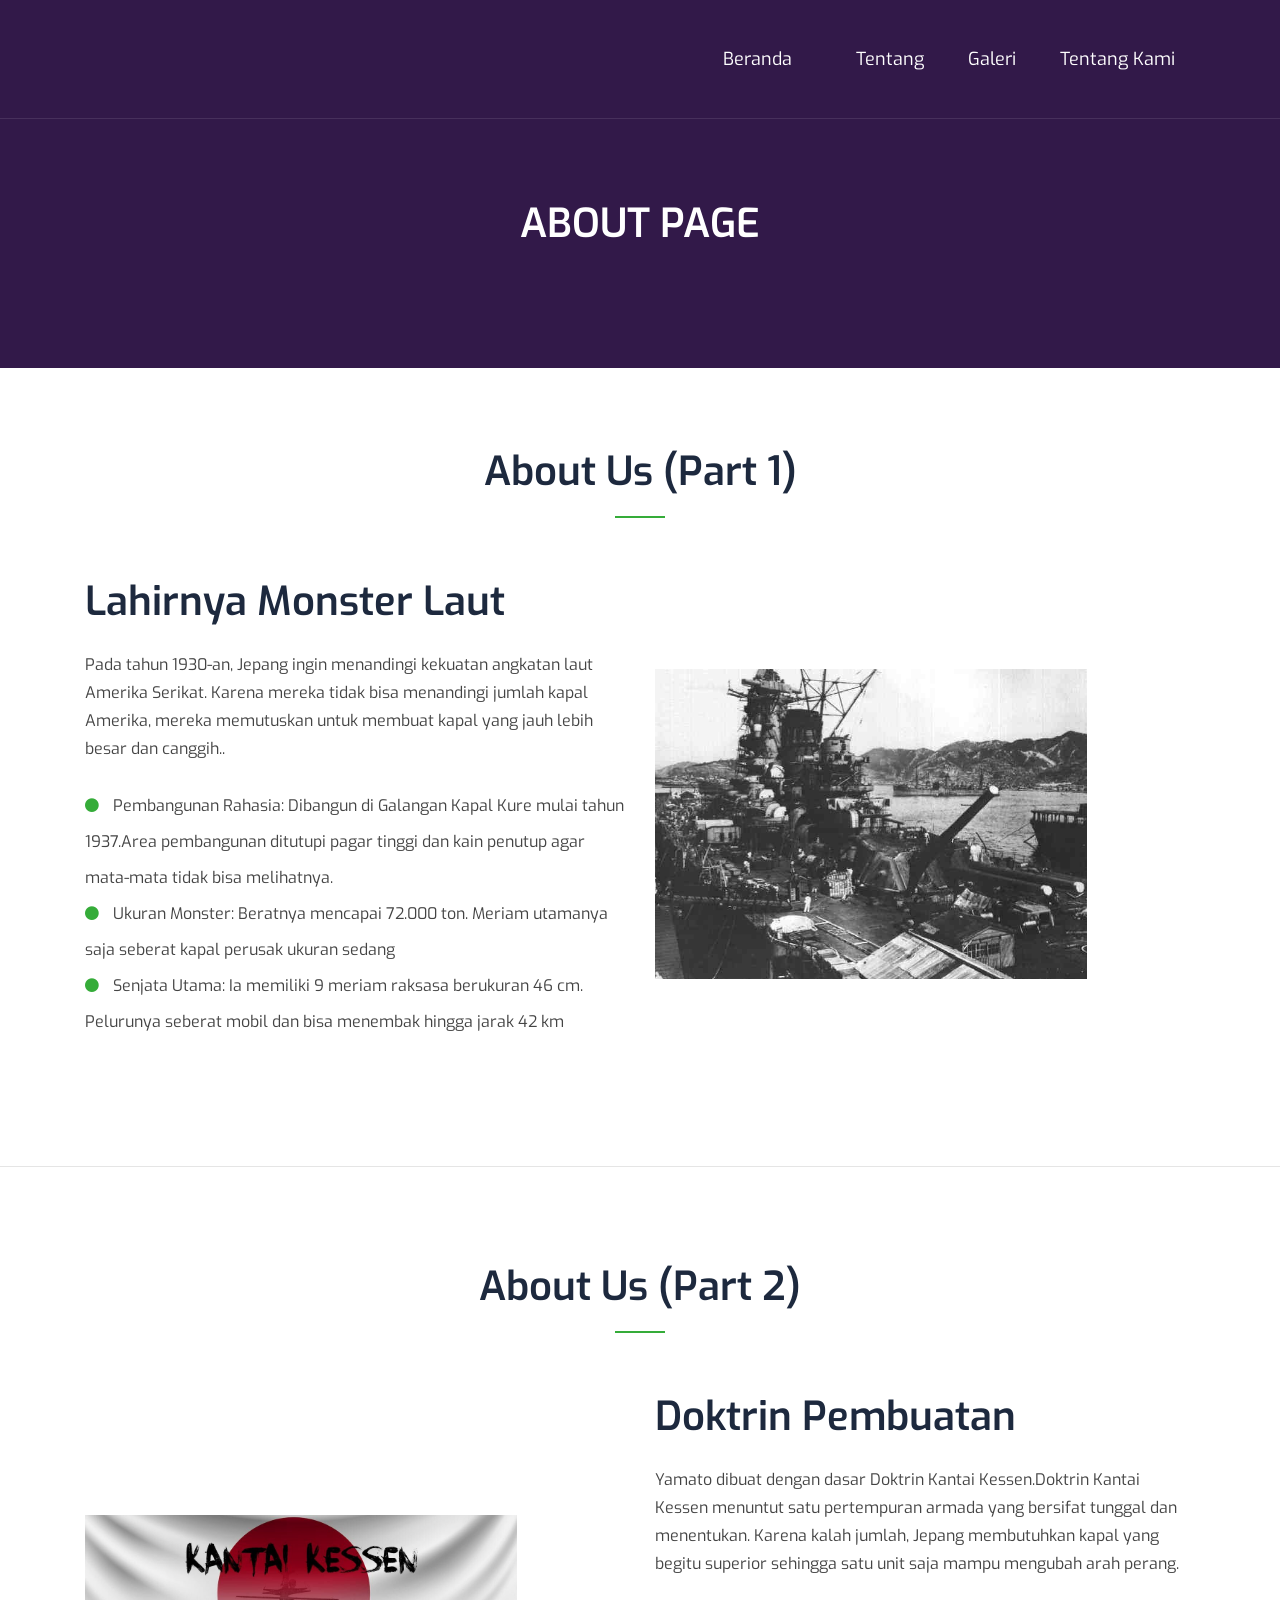
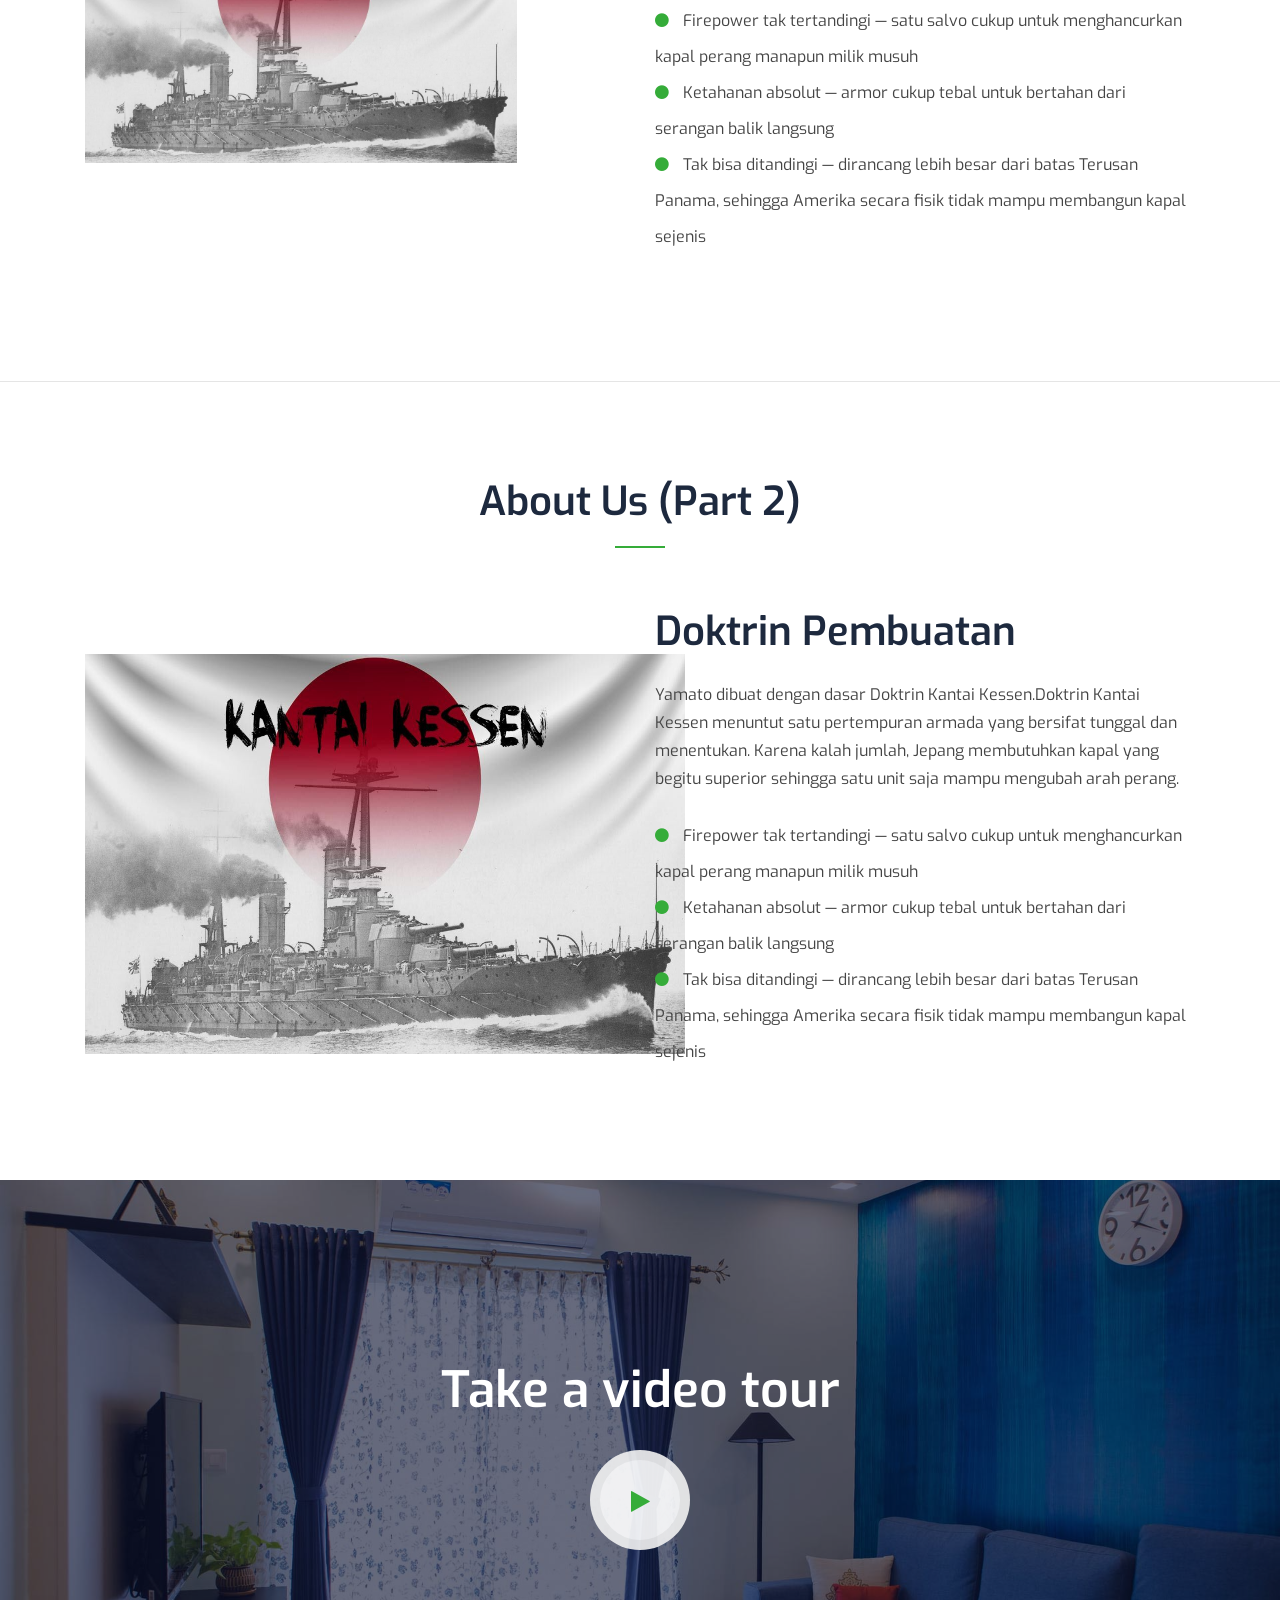
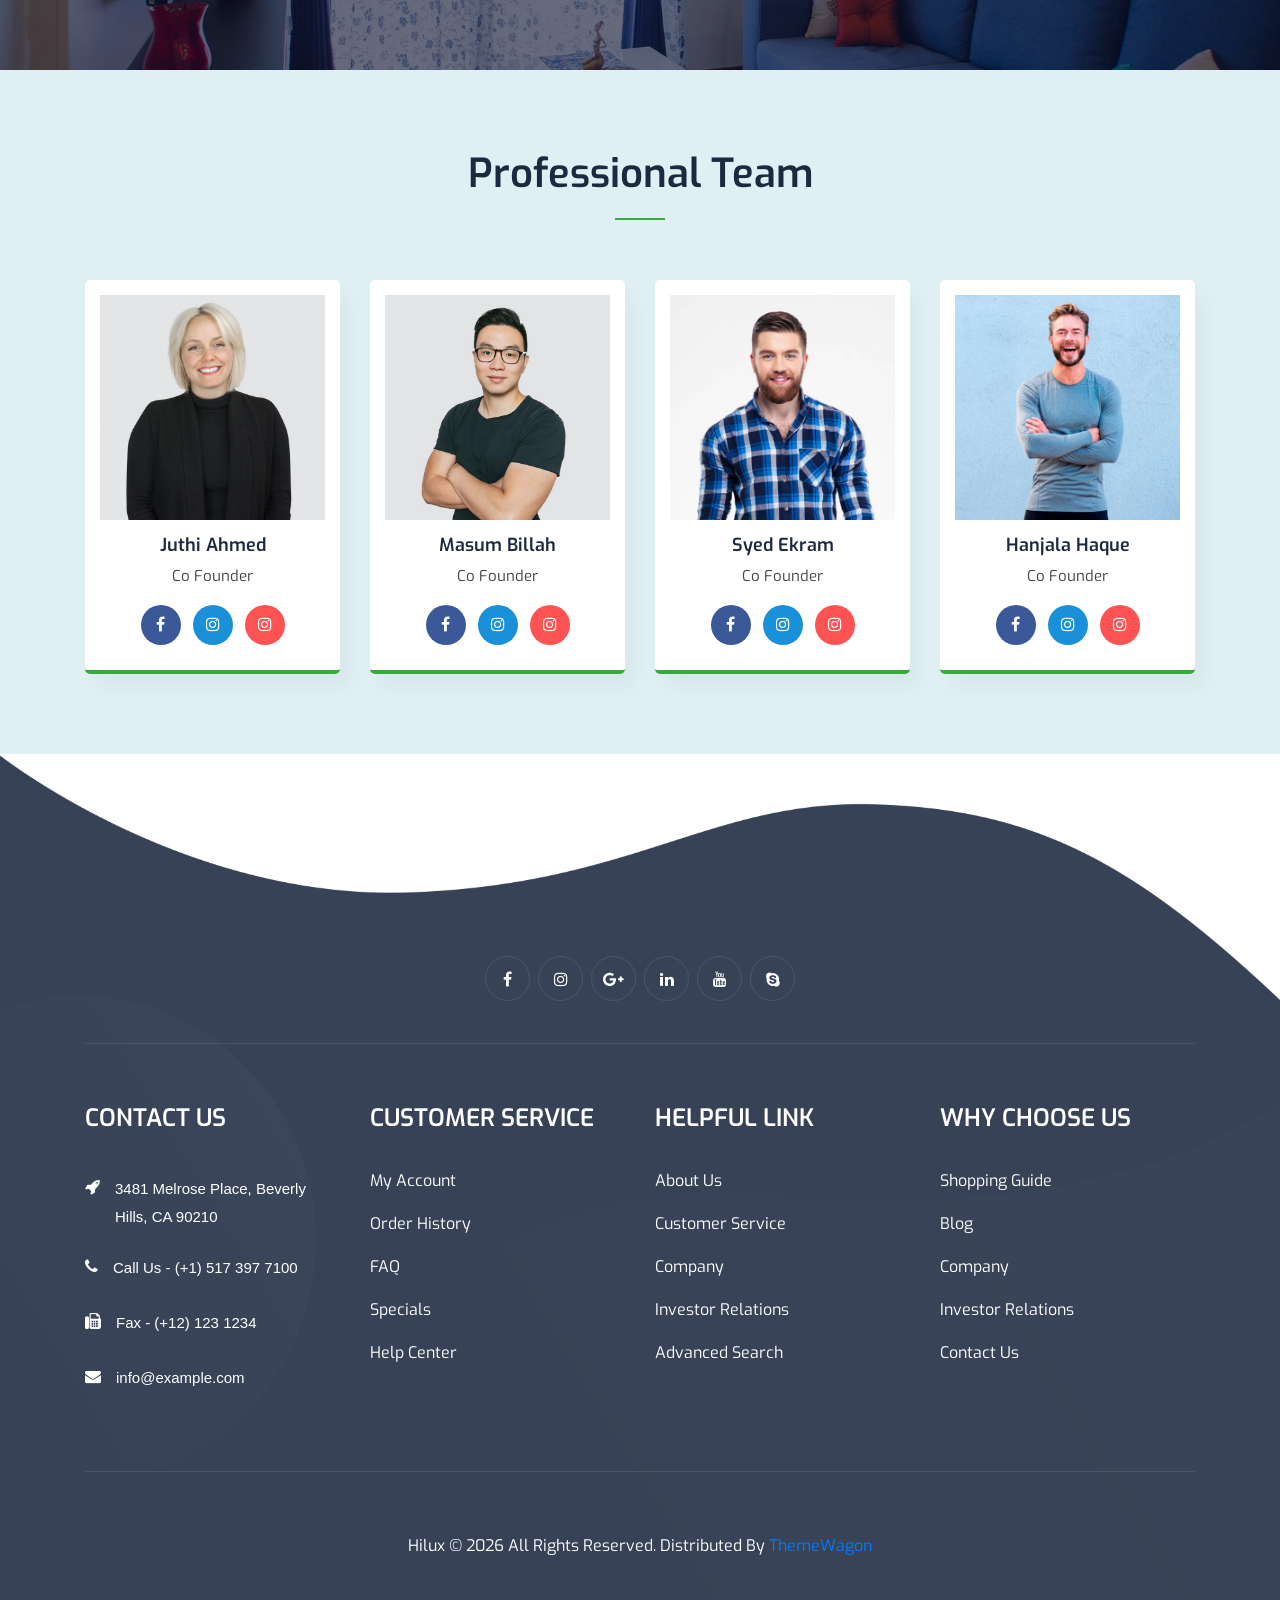
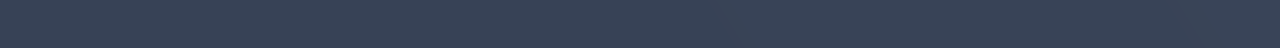
==== about.html @ ca1d476e "Update about.html" ====
<!DOCTYPE html>
<html lang="en">

<head>
	<!-- Meta -->
	<meta charset="utf-8">
	<meta http-equiv="X-UA-Compatible" content="IE=edge">
	<meta name="viewport" content="width=device-width, initial-scale=1">
	<!-- The above 3 meta tags *must* come first in the head; any other head content must come *after* these tags -->
	<!-- SITE TITLE -->
	<title>Tentang IJN Yamato</title>
	<!-- Latest Bootstrap min CSS -->
	<link rel="stylesheet" href="assets/bootstrap/css/bootstrap.min.css">
	<!-- Google Font -->
	<link href="https://fonts.googleapis.com/css2?family=Exo:wght@300;400;500;600;700;800;900&display=swap"
		rel="stylesheet">
	<!-- Font Awesome CSS -->
	<link rel="stylesheet" href="assets/fonts/font-awesome.min.css">
	<link rel="stylesheet" href="assets/fonts/themify-icons.css">
	<!--- owl carousel Css-->
	<link rel="stylesheet" href="assets/owlcarousel/css/owl.carousel.css">
	<link rel="stylesheet" href="assets/owlcarousel/css/owl.theme.css">
	<!--fonts icons Css-->
	<link rel="stylesheet" href="assets/css/fonts.css">
	<!--prettyPhoto css-->
	<link href="assets/css/prettyPhoto.css" rel="stylesheet">
	<!-- MAGNIFIC CSS -->
	<link rel="stylesheet" href="assets/css/magnific-popup.css">
	<!-- animate CSS -->
	<link rel="stylesheet" href="assets/css/animate.css">
	<!-- Slick css -->
	<link rel="stylesheet" href="assets/css/slick.css">
	<!-- Style CSS -->
	<link rel="stylesheet" href="assets/css/menu.css">
	<link rel="stylesheet" href="assets/css/style.css">
	<link rel="stylesheet" href="assets/css/responsive.css">
	<!-- HTML5 shim and Respond.js IE8 support of HTML5 elements and media queries -->
	<!-- WARNING: Respond.js doesn't work if you view the page via file:// -->
	<!--[if lt IE 9]>
		  <script src="https://oss.maxcdn.com/html5shiv/3.7.2/html5shiv.min.js"></script>
		  <script src="https://oss.maxcdn.com/respond/1.4.2/respond.min.js"></script>
		<![endif]-->
</head>

<body data-spy="scroll" data-offset="80">

	<!-- START PRELOADER -->
	<div class="preloader">
		<div class="status">
			<div class="status-mes"></div>
		</div>
	</div>
	<!-- END PRELOADER -->

	<!-- START NAVBAR -->
	<div class="site-mobile-menu site-navbar-target">
		<div class="site-mobile-menu-header">
			<div class="site-mobile-menu-close mt-3">
				<span class="icon-close2 js-menu-toggle"></span>
			</div>
		</div>
		<div class="site-mobile-menu-body"></div>
	</div>

	<header class="site-navbar js-sticky-header site-navbar-target" role="banner">
		<div class="container">
			<div class="row align-items-center">
				<div class="col-6 col-xl-2">
					<h1 class="mb-0 site-logo"><a href="index.html"><img src="assets/img/logo.png" alt=""></a></h1>
				</div>
				<div class="col-12 col-md-10 d-none d-xl-block">
					<nav class="site-navigation position-relative text-right" role="navigation">
						<ul class="site-menu main-menu js-clone-nav mr-auto d-none d-lg-block">
							<li class="active">
								<a href="index.html" class="nav-link">Beranda</a>
							</li>
							<li><a class="nav-link" href="about.html">tentang</a></li>
							<li><a href="gallery.html">Galeri</a></li>
							
							<li><a class="nav-link" href="contact.html">Tentang kami</a></li>
						</ul>
					</nav>
				</div>
				<div class="col-6 d-inline-block d-xl-none ml-md-0 py-3" style="position: relative; top: 3px;">
					<a href="#" class="site-menu-toggle js-menu-toggle float-right"><span
							class="icon-menu h3"></span></a>
				</div>
			</div>
		</div>
	</header>
	<!-- END NAVBAR-->

	<!-- START SECTION TOP -->
	<section class="section-top">
		<div class="container">
			<div class="col-lg-10 offset-lg-1 col-xs-12 text-center">
				<div class="section-top-title wow fadeInRight" data-wow-duration="1s" data-wow-delay="0.3s"
					data-wow-offset="0">
					<h1>About Page</h1>
				</div><!-- //.HERO-TEXT -->
			</div><!--- END COL -->
		</div><!--- END CONTAINER -->
	</section>
	<!-- END SECTION TOP -->

	<!-- START ABOUT US -->
	<section id="about-1" class="about-us section-padding">
    <div class="container">
        <div class="section-title text-center wow zoomIn">
            <h2>About Us (Part 1)</h2>
            <div></div>
        </div>
        <div class="row align-items-center"> <div class="col-lg-6 col-sm-12 col-xs-12">
                <div class="about-us-content">
                    <h2>Lahirnya Monster Laut</h2>
                    <p>Pada tahun 1930-an, Jepang ingin menandingi kekuatan angkatan laut Amerika Serikat. Karena mereka tidak bisa
                           menandingi jumlah kapal Amerika, mereka memutuskan untuk membuat kapal yang jauh lebih besar dan canggih..</p>
                    <ul>
                        <li><i class="fa fa-circle"></i> Pembangunan Rahasia: Dibangun di Galangan Kapal Kure mulai tahun 1937.Area pembangunan 
							ditutupi pagar tinggi  dan kain penutup agar mata-mata tidak bisa melihatnya.</li>
                        <li><i class="fa fa-circle"></i> Ukuran Monster:  Beratnya mencapai 72.000 ton. 
							Meriam utamanya saja seberat kapal perusak ukuran sedang</li>
                        <li><i class="fa fa-circle"></i> Senjata Utama:  Ia memiliki 9 meriam raksasa berukuran 46 cm. 
							Pelurunya seberat mobil dan bisa menembak hingga jarak 42 km</li>
                    </ul>
                </div>
            </div>
            <div class="col-lg-6 col-sm-12 col-xs-12">
                <div class="about_img">
                   <div class="about_img">
                    <img src="assets/img/2.jpg" class="img-fluid" style="width: 80%;" alt="Pembuatan kapal yamato" />
				   </div>
                </div>
            </div>
        </div>
    </div>
</section>

<hr> <section id="about-2" class="about-us section-padding">
    <div class="container">
        <div class="section-title text-center wow zoomIn">
            <h2>About Us (Part 2)</h2>
            <div></div>
        </div>
        <div class="row align-items-center">
            <div class="col-lg-6 col-sm-12 col-xs-12">
                <div class="about_img">
                   <div class="about_img">
					<img src="assets/img/1.jpg" class="img-fluid" style="width: 80%;" alt="Kantai Kessen" />
				   </div>
                </div>
            </div>
            <div class="col-lg-6 col-sm-12 col-xs-12">
                <div class="about-us-content">
                    <h2>Doktrin Pembuatan</h2>
                    <p>Yamato dibuat dengan dasar Doktrin Kantai Kessen.Doktrin Kantai Kessen menuntut satu pertempuran armada yang bersifat tunggal dan menentukan. Karena kalah jumlah, 
						Jepang membutuhkan kapal yang begitu superior sehingga satu unit saja mampu mengubah arah perang.</p>
                    <ul>
                        <li><i class="fa fa-circle"></i> Firepower tak tertandingi — satu salvo cukup untuk menghancurkan kapal perang manapun milik musuh</li>
                        <li><i class="fa fa-circle"></i> Ketahanan absolut — armor cukup tebal untuk bertahan dari serangan balik langsung</li>
                        <li><i class="fa fa-circle"></i> Tak bisa ditandingi — dirancang lebih besar dari batas Terusan Panama,
							sehingga Amerika secara fisik tidak mampu membangun kapal sejenis</li>
                    </ul>
                </div>
            </div>
        </div>
    </div>
</section>

	<hr> <section id="about-3" class="about-us section-padding">
    <div class="container">
        <div class="section-title text-center wow zoomIn">
            <h2>About Us (Part 2)</h2>
            <div></div>
        </div>
        <div class="row align-items-center">
            <div class="col-lg-6 col-sm-12 col-xs-12">
                <div class="about_img">
                    <img src="assets/img/1.jpg" width="600" height="400" alt="Ship Image 2" />
                </div>
            </div>
            <div class="col-lg-6 col-sm-12 col-xs-12">
                <div class="about-us-content">
                    <h2>Doktrin Pembuatan</h2>
                    <p>Yamato dibuat dengan dasar Doktrin Kantai Kessen.Doktrin Kantai Kessen menuntut satu pertempuran armada yang bersifat tunggal dan menentukan. Karena kalah jumlah, 
						Jepang membutuhkan kapal yang begitu superior sehingga satu unit saja mampu mengubah arah perang.</p>
                    <ul>
                        <li><i class="fa fa-circle"></i> Firepower tak tertandingi — satu salvo cukup untuk menghancurkan kapal perang manapun milik musuh</li>
                        <li><i class="fa fa-circle"></i> Ketahanan absolut — armor cukup tebal untuk bertahan dari serangan balik langsung</li>
                        <li><i class="fa fa-circle"></i> Tak bisa ditandingi — dirancang lebih besar dari batas Terusan Panama,
							sehingga Amerika secara fisik tidak mampu membangun kapal sejenis</li>
                    </ul>
                </div>
            </div>
        </div>
    </div>
</section>
	<!-- END ABOUT US  -->

	<!-- START HOW IT WORKS -->
	<section data-stellar-background-ratio="0.3" class="about_video"
		style="background-image: url(assets/img/bg/video-bg.jpg); background-size:cover; background-position: center center;">
		<div class="container">
			<div class="row">
				<div class="col-lg-12 col-sm-12 col-xs-12 text-center">
					<div class="our_video">
						<h1>Take a video tour</h1>
						<a class="video-play" href="https://vimeo.com/414300920"><i class="fa fa-play"></i></a>
					</div>
					<!-- END VIDEO POPUP -->
				</div><!--- END COL -->
			</div><!--- END ROW -->
		</div><!--- END CONTAINER -->
	</section>
	<!-- END HOW IT WORKS -->

	<!-- START TEAM US -->
	<section id="team" class="our_team section-padding">
		<div class="container">
			<div class="section-title text-center wow zoomIn">
				<h2>Professional team</h2>
				<div></div>
			</div>
			<div class="row text-center">
				<div class="col-lg-3 col-sm-3 col-xs-12">
					<div class="single_team">
						<img src="assets/img/team/team-1.jpg" class="img-fluid" alt="" />
						<h3>Juthi Ahmed</h3>
						<p>Co Founder</p>
						<ul class="list-inline">
							<li><a href="#" class="st-facebook"><i class="fa fa-facebook"></i></a></li>
							<li><a href="#" class="st-twitter"><i class="fa fa-instagram"></i></a></li>
							<li><a href="#" class="st-instagram"><i class="fa fa-instagram"></i></a></li>
						</ul>
					</div><!--- END SINGLE TEAM -->
				</div><!--- END COL -->
				<div class="col-lg-3 col-sm-3 col-xs-12">
					<div class="single_team">
						<img src="assets/img/team/team-2.jpg" class="img-fluid" alt="" />
						<h3>Masum Billah</h3>
						<p>Co Founder</p>
						<ul class="list-inline">
							<li><a href="#" class="st-facebook"><i class="fa fa-facebook"></i></a></li>
							<li><a href="#" class="st-twitter"><i class="fa fa-instagram"></i></a></li>
							<li><a href="#" class="st-instagram"><i class="fa fa-instagram"></i></a></li>
						</ul>
					</div><!--- END SINGLE TEAM -->
				</div><!--- END COL -->
				<div class="col-lg-3 col-sm-3 col-xs-12">
					<div class="single_team">
						<img src="assets/img/team/team-3.jpg" class="img-fluid" alt="" />
						<h3>Syed Ekram</h3>
						<p>Co Founder</p>
						<ul class="list-inline">
							<li><a href="#" class="st-facebook"><i class="fa fa-facebook"></i></a></li>
							<li><a href="#" class="st-twitter"><i class="fa fa-instagram"></i></a></li>
							<li><a href="#" class="st-instagram"><i class="fa fa-instagram"></i></a></li>
						</ul>
					</div><!--- END SINGLE TEAM -->
				</div><!--- END COL -->
				<div class="col-lg-3 col-sm-3 col-xs-12">
					<div class="single_team">
						<img src="assets/img/team/team-4.jpg" class="img-fluid" alt="" />
						<h3>Hanjala Haque</h3>
						<p>Co Founder</p>
						<ul class="list-inline">
							<li><a href="#" class="st-facebook"><i class="fa fa-facebook"></i></a></li>
							<li><a href="#" class="st-twitter"><i class="fa fa-instagram"></i></a></li>
							<li><a href="#" class="st-instagram"><i class="fa fa-instagram"></i></a></li>
						</ul>
					</div><!--- END SINGLE TEAM -->
				</div><!--- END COL -->
			</div><!--- END ROW -->
		</div><!--- END CONTAINER -->
	</section>
	<!-- END TEAM US -->

	<!-- START FOOTER TOP -->
	<footer class="footer-area">
		<div class="container">
			<div class="row">
				<div class="col-lg-12 text-center">
					<div class="footer_social">
						<ul>
							<li><a data-toggle="tooltip" data-placement="top" title="Facebook" href="#"><i
										class="fa fa-facebook"></i></a>
							</li>
							<li><a data-toggle="tooltip" data-placement="top" title="Twitter" href="#"><i
										class="fa fa-instagram"></i></a>
							</li>
							<li><a data-toggle="tooltip" data-placement="top" title="Google Plus" href="#"><i
										class="fa fa-google-plus"></i></a>
							</li>
							<li><a data-toggle="tooltip" data-placement="top" title="Linkedin" href="#"><i
										class="fa fa-linkedin"></i></a>
							</li>
							<li><a data-toggle="tooltip" data-placement="top" title="Youtube" href="#"><i
										class="fa fa-youtube"></i></a>
							</li>
							<li><a data-toggle="tooltip" data-placement="top" title="Skype" href="#"><i
										class="fa fa-skype"></i></a>
							</li>
						</ul>
					</div>
				</div>
			</div>
			<div class="row footer-padding">
				<div class="col-md-3 col-sm-3 col-xs-12">
					<div class="single_footer">
						<h4>Contact Us</h4>
						<div class="footer_contact">
							<ul>
								<li><i class="fa fa-rocket"></i> <span>3481 Melrose Place, Beverly Hills, CA
										90210</span></li>
								<li><i class="fa fa-phone"></i> <span>Call Us - (+1) 517 397 7100</span></li>
								<li><i class="fa fa-fax"></i> <span>Fax - (+12) 123 1234</span></li>
								<li><i class="fa fa-envelope"></i> <span>info@example.com</span></li>
							</ul>
						</div>
					</div>
				</div><!--- END COL -->
				<div class="col-md-3 col-sm-3 col-xs-12">
					<div class="single_footer">
						<h4>Customer service</h4>
						<div class="footer_contact">
							<ul>
								<li><a href="#">My Account</a></li>
								<li><a href="#">Order History</a></li>
								<li><a href="#">FAQ</a></li>
								<li><a href="#">Specials</a></li>
								<li><a href="#">Help Center</a></li>
							</ul>
						</div>
					</div>
				</div><!--- END COL -->
				<div class="col-md-3 col-sm-3 col-xs-12">
					<div class="single_footer">
						<h4>Helpful Link</h4>
						<div class="footer_contact">
							<ul>
								<li><a href="#">About us</a></li>
								<li><a href="#">Customer Service</a></li>
								<li><a href="#">Company</a></li>
								<li><a href="#">Investor Relations</a></li>
								<li><a href="#">Advanced Search</a></li>
							</ul>
						</div>
					</div>
				</div><!--- END COL -->
				<div class="col-md-3 col-sm-3 col-xs-12">
					<div class="single_footer">
						<h4>Why choose Us</h4>
						<div class="footer_contact">
							<ul>
								<li><a href="#">Shopping Guide</a></li>
								<li><a href="#">Blog</a></li>
								<li><a href="#">Company</a></li>
								<li><a href="#">Investor Relations</a></li>
								<li><a href="contact.html">Contact Us</a></li>
							</ul>
						</div>
					</div>
				</div><!--- END COL -->
			</div><!--- END ROW -->
			<div class="row text-center">
				<div class="col-md-12 col-sm-12 col-xs-12 wow zoomIn">
					<p class="footer_copyright">Hilux &copy; 2026 All Rights Reserved. Distributed by <a
							href="https://themewagon.com" target="_blank">ThemeWagon</a></p>.
				</div><!--- END COL -->
			</div><!--- END ROW -->
		</div><!--- END CONTAINER -->
	</footer>
	<!-- END FOOTER TOP -->


	<!-- Latest jQuery -->
	<script src="assets/js/jquery-1.12.4.min.js"></script>
	<!-- Latest compiled and minified Bootstrap -->
	<script src="assets/bootstrap/js/bootstrap.min.js"></script>
	<!-- modernizer JS -->
	<script src="assets/js/modernizr-2.8.3.min.js"></script>
	<!-- stellar js -->
	<script src="assets/js/jquery.stellar.min.js"></script>
	<!-- owl-carousel min js  -->
	<script src="assets/owlcarousel/js/owl.carousel.min.js"></script>
	<!-- MAGNIFICANT JS -->
	<script src="assets/js/jquery.magnific-popup.min.js"></script>
	<!-- Slick JS -->
	<script src="assets/js/slick.min.js"></script>
	<!-- jquery mixitup min js -->
	<script src="assets/js/jquery.mixitup.js"></script>
	<!-- Menu js -->
	<script src="assets/js/menu.js"></script>
	<script src="assets/js/jquery.sticky.js"></script>
	<!-- jquery.prettyPhoto js -->
	<script src="assets/js/jquery.prettyPhoto.js"></script>
	<!-- scrolltopcontrol js -->
	<script src="assets/js/scrolltopcontrol.js"></script>
	<!-- WOW - Reveal Animations When You Scroll -->
	<script src="assets/js/wow.min.js"></script>
	<!-- scripts js -->
	<script src="assets/js/scripts.js"></script>
</body>

</html>
---- assets/fonts/themify-icons.css ----
@font-face {
	font-family: 'themify';
	src:url('../fonts/themify.eot?-fvbane');
	src:url('../fonts/themify.eot?#iefix-fvbane') format('embedded-opentype'),
		url('../fonts/themify.woff?-fvbane') format('woff'),
		url('../fonts/themify.ttf?-fvbane') format('truetype'),
		url('../fonts/themify.svg?-fvbane#themify') format('svg');
	font-weight: normal;
	font-style: normal;
}

[class^="ti-"], [class*=" ti-"] {
	font-family: 'themify';
	speak: none;
	font-style: normal;
	font-weight: normal;
	font-variant: normal;
	text-transform: none;
	line-height: 1;

	/* Better Font Rendering =========== */
	-webkit-font-smoothing: antialiased;
	-moz-osx-font-smoothing: grayscale;
}

.ti-wand:before {
	content: "\e600";
}
.ti-volume:before {
	content: "\e601";
}
.ti-user:before {
	content: "\e602";
}
.ti-unlock:before {
	content: "\e603";
}
.ti-unlink:before {
	content: "\e604";
}
.ti-trash:before {
	content: "\e605";
}
.ti-thought:before {
	content: "\e606";
}
.ti-target:before {
	content: "\e607";
}
.ti-tag:before {
	content: "\e608";
}
.ti-tablet:before {
	content: "\e609";
}
.ti-star:before {
	content: "\e60a";
}
.ti-spray:before {
	content: "\e60b";
}
.ti-signal:before {
	content: "\e60c";
}
.ti-shopping-cart:before {
	content: "\e60d";
}
.ti-shopping-cart-full:before {
	content: "\e60e";
}
.ti-settings:before {
	content: "\e60f";
}
.ti-search:before {
	content: "\e610";
}
.ti-zoom-in:before {
	content: "\e611";
}
.ti-zoom-out:before {
	content: "\e612";
}
.ti-cut:before {
	content: "\e613";
}
.ti-ruler:before {
	content: "\e614";
}
.ti-ruler-pencil:before {
	content: "\e615";
}
.ti-ruler-alt:before {
	content: "\e616";
}
.ti-bookmark:before {
	content: "\e617";
}
.ti-bookmark-alt:before {
	content: "\e618";
}
.ti-reload:before {
	content: "\e619";
}
.ti-plus:before {
	content: "\e61a";
}
.ti-pin:before {
	content: "\e61b";
}
.ti-pencil:before {
	content: "\e61c";
}
.ti-pencil-alt:before {
	content: "\e61d";
}
.ti-paint-roller:before {
	content: "\e61e";
}
.ti-paint-bucket:before {
	content: "\e61f";
}
.ti-na:before {
	content: "\e620";
}
.ti-mobile:before {
	content: "\e621";
}
.ti-minus:before {
	content: "\e622";
}
.ti-medall:before {
	content: "\e623";
}
.ti-medall-alt:before {
	content: "\e624";
}
.ti-marker:before {
	content: "\e625";
}
.ti-marker-alt:before {
	content: "\e626";
}
.ti-arrow-up:before {
	content: "\e627";
}
.ti-arrow-right:before {
	content: "\e628";
}
.ti-arrow-left:before {
	content: "\e629";
}
.ti-arrow-down:before {
	content: "\e62a";
}
.ti-lock:before {
	content: "\e62b";
}
.ti-location-arrow:before {
	content: "\e62c";
}
.ti-link:before {
	content: "\e62d";
}
.ti-layout:before {
	content: "\e62e";
}
.ti-layers:before {
	content: "\e62f";
}
.ti-layers-alt:before {
	content: "\e630";
}
.ti-key:before {
	content: "\e631";
}
.ti-import:before {
	content: "\e632";
}
.ti-image:before {
	content: "\e633";
}
.ti-heart:before {
	content: "\e634";
}
.ti-heart-broken:before {
	content: "\e635";
}
.ti-hand-stop:before {
	content: "\e636";
}
.ti-hand-open:before {
	content: "\e637";
}
.ti-hand-drag:before {
	content: "\e638";
}
.ti-folder:before {
	content: "\e639";
}
.ti-flag:before {
	content: "\e63a";
}
.ti-flag-alt:before {
	content: "\e63b";
}
.ti-flag-alt-2:before {
	content: "\e63c";
}
.ti-eye:before {
	content: "\e63d";
}
.ti-export:before {
	content: "\e63e";
}
.ti-exchange-vertical:before {
	content: "\e63f";
}
.ti-desktop:before {
	content: "\e640";
}
.ti-cup:before {
	content: "\e641";
}
.ti-crown:before {
	content: "\e642";
}
.ti-comments:before {
	content: "\e643";
}
.ti-comment:before {
	content: "\e644";
}
.ti-comment-alt:before {
	content: "\e645";
}
.ti-close:before {
	content: "\e646";
}
.ti-clip:before {
	content: "\e647";
}
.ti-angle-up:before {
	content: "\e648";
}
.ti-angle-right:before {
	content: "\e649";
}
.ti-angle-left:before {
	content: "\e64a";
}
.ti-angle-down:before {
	content: "\e64b";
}
.ti-check:before {
	content: "\e64c";
}
.ti-check-box:before {
	content: "\e64d";
}
.ti-camera:before {
	content: "\e64e";
}
.ti-announcement:before {
	content: "\e64f";
}
.ti-brush:before {
	content: "\e650";
}
.ti-briefcase:before {
	content: "\e651";
}
.ti-bolt:before {
	content: "\e652";
}
.ti-bolt-alt:before {
	content: "\e653";
}
.ti-blackboard:before {
	content: "\e654";
}
.ti-bag:before {
	content: "\e655";
}
.ti-move:before {
	content: "\e656";
}
.ti-arrows-vertical:before {
	content: "\e657";
}
.ti-arrows-horizontal:before {
	content: "\e658";
}
.ti-fullscreen:before {
	content: "\e659";
}
.ti-arrow-top-right:before {
	content: "\e65a";
}
.ti-arrow-top-left:before {
	content: "\e65b";
}
.ti-arrow-circle-up:before {
	content: "\e65c";
}
.ti-arrow-circle-right:before {
	content: "\e65d";
}
.ti-arrow-circle-left:before {
	content: "\e65e";
}
.ti-arrow-circle-down:before {
	content: "\e65f";
}
.ti-angle-double-up:before {
	content: "\e660";
}
.ti-angle-double-right:before {
	content: "\e661";
}
.ti-angle-double-left:before {
	content: "\e662";
}
.ti-angle-double-down:before {
	content: "\e663";
}
.ti-zip:before {
	content: "\e664";
}
.ti-world:before {
	content: "\e665";
}
.ti-wheelchair:before {
	content: "\e666";
}
.ti-view-list:before {
	content: "\e667";
}
.ti-view-list-alt:before {
	content: "\e668";
}
.ti-view-grid:before {
	content: "\e669";
}
.ti-uppercase:before {
	content: "\e66a";
}
.ti-upload:before {
	content: "\e66b";
}
.ti-underline:before {
	content: "\e66c";
}
.ti-truck:before {
	content: "\e66d";
}
.ti-timer:before {
	content: "\e66e";
}
.ti-ticket:before {
	content: "\e66f";
}
.ti-thumb-up:before {
	content: "\e670";
}
.ti-thumb-down:before {
	content: "\e671";
}
.ti-text:before {
	content: "\e672";
}
.ti-stats-up:before {
	content: "\e673";
}
.ti-stats-down:before {
	content: "\e674";
}
.ti-split-v:before {
	content: "\e675";
}
.ti-split-h:before {
	content: "\e676";
}
.ti-smallcap:before {
	content: "\e677";
}
.ti-shine:before {
	content: "\e678";
}
.ti-shift-right:before {
	content: "\e679";
}
.ti-shift-left:before {
	content: "\e67a";
}
.ti-shield:before {
	content: "\e67b";
}
.ti-notepad:before {
	content: "\e67c";
}
.ti-server:before {
	content: "\e67d";
}
.ti-quote-right:before {
	content: "\e67e";
}
.ti-quote-left:before {
	content: "\e67f";
}
.ti-pulse:before {
	content: "\e680";
}
.ti-printer:before {
	content: "\e681";
}
.ti-power-off:before {
	content: "\e682";
}
.ti-plug:before {
	content: "\e683";
}
.ti-pie-chart:before {
	content: "\e684";
}
.ti-paragraph:before {
	content: "\e685";
}
.ti-panel:before {
	content: "\e686";
}
.ti-package:before {
	content: "\e687";
}
.ti-music:before {
	content: "\e688";
}
.ti-music-alt:before {
	content: "\e689";
}
.ti-mouse:before {
	content: "\e68a";
}
.ti-mouse-alt:before {
	content: "\e68b";
}
.ti-money:before {
	content: "\e68c";
}
.ti-microphone:before {
	content: "\e68d";
}
.ti-menu:before {
	content: "\e68e";
}
.ti-menu-alt:before {
	content: "\e68f";
}
.ti-map:before {
	content: "\e690";
}
.ti-map-alt:before {
	content: "\e691";
}
.ti-loop:before {
	content: "\e692";
}
.ti-location-pin:before {
	content: "\e693";
}
.ti-list:before {
	content: "\e694";
}
.ti-light-bulb:before {
	content: "\e695";
}
.ti-Italic:before {
	content: "\e696";
}
.ti-info:before {
	content: "\e697";
}
.ti-infinite:before {
	content: "\e698";
}
.ti-id-badge:before {
	content: "\e699";
}
.ti-hummer:before {
	content: "\e69a";
}
.ti-home:before {
	content: "\e69b";
}
.ti-help:before {
	content: "\e69c";
}
.ti-headphone:before {
	content: "\e69d";
}
.ti-harddrives:before {
	content: "\e69e";
}
.ti-harddrive:before {
	content: "\e69f";
}
.ti-gift:before {
	content: "\e6a0";
}
.ti-game:before {
	content: "\e6a1";
}
.ti-filter:before {
	content: "\e6a2";
}
.ti-files:before {
	content: "\e6a3";
}
.ti-file:before {
	content: "\e6a4";
}
.ti-eraser:before {
	content: "\e6a5";
}
.ti-envelope:before {
	content: "\e6a6";
}
.ti-download:before {
	content: "\e6a7";
}
.ti-direction:before {
	content: "\e6a8";
}
.ti-direction-alt:before {
	content: "\e6a9";
}
.ti-dashboard:before {
	content: "\e6aa";
}
.ti-control-stop:before {
	content: "\e6ab";
}
.ti-control-shuffle:before {
	content: "\e6ac";
}
.ti-control-play:before {
	content: "\e6ad";
}
.ti-control-pause:before {
	content: "\e6ae";
}
.ti-control-forward:before {
	content: "\e6af";
}
.ti-control-backward:before {
	content: "\e6b0";
}
.ti-cloud:before {
	content: "\e6b1";
}
.ti-cloud-up:before {
	content: "\e6b2";
}
.ti-cloud-down:before {
	content: "\e6b3";
}
.ti-clipboard:before {
	content: "\e6b4";
}
.ti-car:before {
	content: "\e6b5";
}
.ti-calendar:before {
	content: "\e6b6";
}
.ti-book:before {
	content: "\e6b7";
}
.ti-bell:before {
	content: "\e6b8";
}
.ti-basketball:before {
	content: "\e6b9";
}
.ti-bar-chart:before {
	content: "\e6ba";
}
.ti-bar-chart-alt:before {
	content: "\e6bb";
}
.ti-back-right:before {
	content: "\e6bc";
}
.ti-back-left:before {
	content: "\e6bd";
}
.ti-arrows-corner:before {
	content: "\e6be";
}
.ti-archive:before {
	content: "\e6bf";
}
.ti-anchor:before {
	content: "\e6c0";
}
.ti-align-right:before {
	content: "\e6c1";
}
.ti-align-left:before {
	content: "\e6c2";
}
.ti-align-justify:before {
	content: "\e6c3";
}
.ti-align-center:before {
	content: "\e6c4";
}
.ti-alert:before {
	content: "\e6c5";
}
.ti-alarm-clock:before {
	content: "\e6c6";
}
.ti-agenda:before {
	content: "\e6c7";
}
.ti-write:before {
	content: "\e6c8";
}
.ti-window:before {
	content: "\e6c9";
}
.ti-widgetized:before {
	content: "\e6ca";
}
.ti-widget:before {
	content: "\e6cb";
}
.ti-widget-alt:before {
	content: "\e6cc";
}
.ti-wallet:before {
	content: "\e6cd";
}
.ti-video-clapper:before {
	content: "\e6ce";
}
.ti-video-camera:before {
	content: "\e6cf";
}
.ti-vector:before {
	content: "\e6d0";
}
.ti-themify-logo:before {
	content: "\e6d1";
}
.ti-themify-favicon:before {
	content: "\e6d2";
}
.ti-themify-favicon-alt:before {
	content: "\e6d3";
}
.ti-support:before {
	content: "\e6d4";
}
.ti-stamp:before {
	content: "\e6d5";
}
.ti-split-v-alt:before {
	content: "\e6d6";
}
.ti-slice:before {
	content: "\e6d7";
}
.ti-shortcode:before {
	content: "\e6d8";
}
.ti-shift-right-alt:before {
	content: "\e6d9";
}
.ti-shift-left-alt:before {
	content: "\e6da";
}
.ti-ruler-alt-2:before {
	content: "\e6db";
}
.ti-receipt:before {
	content: "\e6dc";
}
.ti-pin2:before {
	content: "\e6dd";
}
.ti-pin-alt:before {
	content: "\e6de";
}
.ti-pencil-alt2:before {
	content: "\e6df";
}
.ti-palette:before {
	content: "\e6e0";
}
.ti-more:before {
	content: "\e6e1";
}
.ti-more-alt:before {
	content: "\e6e2";
}
.ti-microphone-alt:before {
	content: "\e6e3";
}
.ti-magnet:before {
	content: "\e6e4";
}
.ti-line-double:before {
	content: "\e6e5";
}
.ti-line-dotted:before {
	content: "\e6e6";
}
.ti-line-dashed:before {
	content: "\e6e7";
}
.ti-layout-width-full:before {
	content: "\e6e8";
}
.ti-layout-width-default:before {
	content: "\e6e9";
}
.ti-layout-width-default-alt:before {
	content: "\e6ea";
}
.ti-layout-tab:before {
	content: "\e6eb";
}
.ti-layout-tab-window:before {
	content: "\e6ec";
}
.ti-layout-tab-v:before {
	content: "\e6ed";
}
.ti-layout-tab-min:before {
	content: "\e6ee";
}
.ti-layout-slider:before {
	content: "\e6ef";
}
.ti-layout-slider-alt:before {
	content: "\e6f0";
}
.ti-layout-sidebar-right:before {
	content: "\e6f1";
}
.ti-layout-sidebar-none:before {
	content: "\e6f2";
}
.ti-layout-sidebar-left:before {
	content: "\e6f3";
}
.ti-layout-placeholder:before {
	content: "\e6f4";
}
.ti-layout-menu:before {
	content: "\e6f5";
}
.ti-layout-menu-v:before {
	content: "\e6f6";
}
.ti-layout-menu-separated:before {
	content: "\e6f7";
}
.ti-layout-menu-full:before {
	content: "\e6f8";
}
.ti-layout-media-right-alt:before {
	content: "\e6f9";
}
.ti-layout-media-right:before {
	content: "\e6fa";
}
.ti-layout-media-overlay:before {
	content: "\e6fb";
}
.ti-layout-media-overlay-alt:before {
	content: "\e6fc";
}
.ti-layout-media-overlay-alt-2:before {
	content: "\e6fd";
}
.ti-layout-media-left-alt:before {
	content: "\e6fe";
}
.ti-layout-media-left:before {
	content: "\e6ff";
}
.ti-layout-media-center-alt:before {
	content: "\e700";
}
.ti-layout-media-center:before {
	content: "\e701";
}
.ti-layout-list-thumb:before {
	content: "\e702";
}
.ti-layout-list-thumb-alt:before {
	content: "\e703";
}
.ti-layout-list-post:before {
	content: "\e704";
}
.ti-layout-list-large-image:before {
	content: "\e705";
}
.ti-layout-line-solid:before {
	content: "\e706";
}
.ti-layout-grid4:before {
	content: "\e707";
}
.ti-layout-grid3:before {
	content: "\e708";
}
.ti-layout-grid2:before {
	content: "\e709";
}
.ti-layout-grid2-thumb:before {
	content: "\e70a";
}
.ti-layout-cta-right:before {
	content: "\e70b";
}
.ti-layout-cta-left:before {
	content: "\e70c";
}
.ti-layout-cta-center:before {
	content: "\e70d";
}
.ti-layout-cta-btn-right:before {
	content: "\e70e";
}
.ti-layout-cta-btn-left:before {
	content: "\e70f";
}
.ti-layout-column4:before {
	content: "\e710";
}
.ti-layout-column3:before {
	content: "\e711";
}
.ti-layout-column2:before {
	content: "\e712";
}
.ti-layout-accordion-separated:before {
	content: "\e713";
}
.ti-layout-accordion-merged:before {
	content: "\e714";
}
.ti-layout-accordion-list:before {
	content: "\e715";
}
.ti-ink-pen:before {
	content: "\e716";
}
.ti-info-alt:before {
	content: "\e717";
}
.ti-help-alt:before {
	content: "\e718";
}
.ti-headphone-alt:before {
	content: "\e719";
}
.ti-hand-point-up:before {
	content: "\e71a";
}
.ti-hand-point-right:before {
	content: "\e71b";
}
.ti-hand-point-left:before {
	content: "\e71c";
}
.ti-hand-point-down:before {
	content: "\e71d";
}
.ti-gallery:before {
	content: "\e71e";
}
.ti-face-smile:before {
	content: "\e71f";
}
.ti-face-sad:before {
	content: "\e720";
}
.ti-credit-card:before {
	content: "\e721";
}
.ti-control-skip-forward:before {
	content: "\e722";
}
.ti-control-skip-backward:before {
	content: "\e723";
}
.ti-control-record:before {
	content: "\e724";
}
.ti-control-eject:before {
	content: "\e725";
}
.ti-comments-smiley:before {
	content: "\e726";
}
.ti-brush-alt:before {
	content: "\e727";
}
.ti-youtube:before {
	content: "\e728";
}
.ti-vimeo:before {
	content: "\e729";
}
.ti-twitter:before {
	content: "\e72a";
}
.ti-time:before {
	content: "\e72b";
}
.ti-tumblr:before {
	content: "\e72c";
}
.ti-skype:before {
	content: "\e72d";
}
.ti-share:before {
	content: "\e72e";
}
.ti-share-alt:before {
	content: "\e72f";
}
.ti-rocket:before {
	content: "\e730";
}
.ti-pinterest:before {
	content: "\e731";
}
.ti-new-window:before {
	content: "\e732";
}
.ti-microsoft:before {
	content: "\e733";
}
.ti-list-ol:before {
	content: "\e734";
}
.ti-linkedin:before {
	content: "\e735";
}
.ti-layout-sidebar-2:before {
	content: "\e736";
}
.ti-layout-grid4-alt:before {
	content: "\e737";
}
.ti-layout-grid3-alt:before {
	content: "\e738";
}
.ti-layout-grid2-alt:before {
	content: "\e739";
}
.ti-layout-column4-alt:before {
	content: "\e73a";
}
.ti-layout-column3-alt:before {
	content: "\e73b";
}
.ti-layout-column2-alt:before {
	content: "\e73c";
}
.ti-instagram:before {
	content: "\e73d";
}
.ti-google:before {
	content: "\e73e";
}
.ti-github:before {
	content: "\e73f";
}
.ti-flickr:before {
	content: "\e740";
}
.ti-facebook:before {
	content: "\e741";
}
.ti-dropbox:before {
	content: "\e742";
}
.ti-dribbble:before {
	content: "\e743";
}
.ti-apple:before {
	content: "\e744";
}
.ti-android:before {
	content: "\e745";
}
.ti-save:before {
	content: "\e746";
}
.ti-save-alt:before {
	content: "\e747";
}
.ti-yahoo:before {
	content: "\e748";
}
.ti-wordpress:before {
	content: "\e749";
}
.ti-vimeo-alt:before {
	content: "\e74a";
}
.ti-twitter-alt:before {
	content: "\e74b";
}
.ti-tumblr-alt:before {
	content: "\e74c";
}
.ti-trello:before {
	content: "\e74d";
}
.ti-stack-overflow:before {
	content: "\e74e";
}
.ti-soundcloud:before {
	content: "\e74f";
}
.ti-sharethis:before {
	content: "\e750";
}
.ti-sharethis-alt:before {
	content: "\e751";
}
.ti-reddit:before {
	content: "\e752";
}
.ti-pinterest-alt:before {
	content: "\e753";
}
.ti-microsoft-alt:before {
	content: "\e754";
}
.ti-linux:before {
	content: "\e755";
}
.ti-jsfiddle:before {
	content: "\e756";
}
.ti-joomla:before {
	content: "\e757";
}
.ti-html5:before {
	content: "\e758";
}
.ti-flickr-alt:before {
	content: "\e759";
}
.ti-email:before {
	content: "\e75a";
}
.ti-drupal:before {
	content: "\e75b";
}
.ti-dropbox-alt:before {
	content: "\e75c";
}
.ti-css3:before {
	content: "\e75d";
}
.ti-rss:before {
	content: "\e75e";
}
.ti-rss-alt:before {
	content: "\e75f";
}
---- assets/css/fonts.css ----
@font-face {
  font-family: 'icomoon';
  src:  url('../fonts/icomoon.eot?10si43');
  src:  url('../fonts/icomoon.eot?10si43#iefix') format('embedded-opentype'),
    url('../fonts/icomoon.ttf?10si43') format('truetype'),
    url('../fonts/icomoon.woff?10si43') format('woff'),
    url('../fonts/icomoon.svg?10si43#icomoon') format('svg');
  font-weight: normal;
  font-style: normal;
}

[class^="icon-"], [class*=" icon-"] {
  /* use !important to prevent issues with browser extensions that change fonts */
  font-family: 'icomoon' !important;
  speak: none;
  font-style: normal;
  font-weight: normal;
  font-variant: normal;
  text-transform: none;
  line-height: 1;

  /* Better Font Rendering =========== */
  -webkit-font-smoothing: antialiased;
  -moz-osx-font-smoothing: grayscale;
}

.icon-asterisk:before {
  content: "\f069";
}
.icon-plus:before {
  content: "\f067";
}
.icon-question:before {
  content: "\f128";
}
.icon-minus:before {
  content: "\f068";
}
.icon-glass:before {
  content: "\f000";
}
.icon-music:before {
  content: "\f001";
}
.icon-search:before {
  content: "\f002";
}
.icon-envelope-o:before {
  content: "\f003";
}
.icon-heart:before {
  content: "\f004";
}
.icon-star:before {
  content: "\f005";
}
.icon-star-o:before {
  content: "\f006";
}
.icon-user:before {
  content: "\f007";
}
.icon-film:before {
  content: "\f008";
}
.icon-th-large:before {
  content: "\f009";
}
.icon-th:before {
  content: "\f00a";
}
.icon-th-list:before {
  content: "\f00b";
}
.icon-check:before {
  content: "\f00c";
}
.icon-close:before {
  content: "\f00d";
}
.icon-remove:before {
  content: "\f00d";
}
.icon-times:before {
  content: "\f00d";
}
.icon-search-plus:before {
  content: "\f00e";
}
.icon-search-minus:before {
  content: "\f010";
}
.icon-power-off:before {
  content: "\f011";
}
.icon-signal:before {
  content: "\f012";
}
.icon-cog:before {
  content: "\f013";
}
.icon-gear:before {
  content: "\f013";
}
.icon-trash-o:before {
  content: "\f014";
}
.icon-home:before {
  content: "\f015";
}
.icon-file-o:before {
  content: "\f016";
}
.icon-clock-o:before {
  content: "\f017";
}
.icon-road:before {
  content: "\f018";
}
.icon-download:before {
  content: "\f019";
}
.icon-arrow-circle-o-down:before {
  content: "\f01a";
}
.icon-arrow-circle-o-up:before {
  content: "\f01b";
}
.icon-inbox:before {
  content: "\f01c";
}
.icon-play-circle-o:before {
  content: "\f01d";
}
.icon-repeat:before {
  content: "\f01e";
}
.icon-rotate-right:before {
  content: "\f01e";
}
.icon-refresh:before {
  content: "\f021";
}
.icon-list-alt:before {
  content: "\f022";
}
.icon-lock:before {
  content: "\f023";
}
.icon-flag:before {
  content: "\f024";
}
.icon-headphones:before {
  content: "\f025";
}
.icon-volume-off:before {
  content: "\f026";
}
.icon-volume-down:before {
  content: "\f027";
}
.icon-volume-up:before {
  content: "\f028";
}
.icon-qrcode:before {
  content: "\f029";
}
.icon-barcode:before {
  content: "\f02a";
}
.icon-tag:before {
  content: "\f02b";
}
.icon-tags:before {
  content: "\f02c";
}
.icon-book:before {
  content: "\f02d";
}
.icon-bookmark:before {
  content: "\f02e";
}
.icon-print:before {
  content: "\f02f";
}
.icon-camera:before {
  content: "\f030";
}
.icon-font:before {
  content: "\f031";
}
.icon-bold:before {
  content: "\f032";
}
.icon-italic:before {
  content: "\f033";
}
.icon-text-height:before {
  content: "\f034";
}
.icon-text-width:before {
  content: "\f035";
}
.icon-align-left:before {
  content: "\f036";
}
.icon-align-center:before {
  content: "\f037";
}
.icon-align-right:before {
  content: "\f038";
}
.icon-align-justify:before {
  content: "\f039";
}
.icon-list:before {
  content: "\f03a";
}
.icon-dedent:before {
  content: "\f03b";
}
.icon-outdent:before {
  content: "\f03b";
}
.icon-indent:before {
  content: "\f03c";
}
.icon-video-camera:before {
  content: "\f03d";
}
.icon-image:before {
  content: "\f03e";
}
.icon-photo:before {
  content: "\f03e";
}
.icon-picture-o:before {
  content: "\f03e";
}
.icon-pencil:before {
  content: "\f040";
}
.icon-map-marker:before {
  content: "\f041";
}
.icon-adjust:before {
  content: "\f042";
}
.icon-tint:before {
  content: "\f043";
}
.icon-edit:before {
  content: "\f044";
}
.icon-pencil-square-o:before {
  content: "\f044";
}
.icon-share-square-o:before {
  content: "\f045";
}
.icon-check-square-o:before {
  content: "\f046";
}
.icon-arrows:before {
  content: "\f047";
}
.icon-step-backward:before {
  content: "\f048";
}
.icon-fast-backward:before {
  content: "\f049";
}
.icon-backward:before {
  content: "\f04a";
}
.icon-play:before {
  content: "\f04b";
}
.icon-pause:before {
  content: "\f04c";
}
.icon-stop:before {
  content: "\f04d";
}
.icon-forward:before {
  content: "\f04e";
}
.icon-fast-forward:before {
  content: "\f050";
}
.icon-step-forward:before {
  content: "\f051";
}
.icon-eject:before {
  content: "\f052";
}
.icon-chevron-left:before {
  content: "\f053";
}
.icon-chevron-right:before {
  content: "\f054";
}
.icon-plus-circle:before {
  content: "\f055";
}
.icon-minus-circle:before {
  content: "\f056";
}
.icon-times-circle:before {
  content: "\f057";
}
.icon-check-circle:before {
  content: "\f058";
}
.icon-question-circle:before {
  content: "\f059";
}
.icon-info-circle:before {
  content: "\f05a";
}
.icon-crosshairs:before {
  content: "\f05b";
}
.icon-times-circle-o:before {
  content: "\f05c";
}
.icon-check-circle-o:before {
  content: "\f05d";
}
.icon-ban:before {
  content: "\f05e";
}
.icon-arrow-left:before {
  content: "\f060";
}
.icon-arrow-right:before {
  content: "\f061";
}
.icon-arrow-up:before {
  content: "\f062";
}
.icon-arrow-down:before {
  content: "\f063";
}
.icon-mail-forward:before {
  content: "\f064";
}
.icon-share:before {
  content: "\f064";
}
.icon-expand:before {
  content: "\f065";
}
.icon-compress:before {
  content: "\f066";
}
.icon-exclamation-circle:before {
  content: "\f06a";
}
.icon-gift:before {
  content: "\f06b";
}
.icon-leaf:before {
  content: "\f06c";
}
.icon-fire:before {
  content: "\f06d";
}
.icon-eye:before {
  content: "\f06e";
}
.icon-eye-slash:before {
  content: "\f070";
}
.icon-exclamation-triangle:before {
  content: "\f071";
}
.icon-warning:before {
  content: "\f071";
}
.icon-plane:before {
  content: "\f072";
}
.icon-calendar:before {
  content: "\f073";
}
.icon-random:before {
  content: "\f074";
}
.icon-comment:before {
  content: "\f075";
}
.icon-magnet:before {
  content: "\f076";
}
.icon-chevron-up:before {
  content: "\f077";
}
.icon-chevron-down:before {
  content: "\f078";
}
.icon-retweet:before {
  content: "\f079";
}
.icon-shopping-cart:before {
  content: "\f07a";
}
.icon-folder:before {
  content: "\f07b";
}
.icon-folder-open:before {
  content: "\f07c";
}
.icon-arrows-v:before {
  content: "\f07d";
}
.icon-arrows-h:before {
  content: "\f07e";
}
.icon-bar-chart:before {
  content: "\f080";
}
.icon-bar-chart-o:before {
  content: "\f080";
}
.icon-twitter-square:before {
  content: "\f081";
}
.icon-facebook-square:before {
  content: "\f082";
}
.icon-camera-retro:before {
  content: "\f083";
}
.icon-key:before {
  content: "\f084";
}
.icon-cogs:before {
  content: "\f085";
}
.icon-gears:before {
  content: "\f085";
}
.icon-comments:before {
  content: "\f086";
}
.icon-thumbs-o-up:before {
  content: "\f087";
}
.icon-thumbs-o-down:before {
  content: "\f088";
}
.icon-star-half:before {
  content: "\f089";
}
.icon-heart-o:before {
  content: "\f08a";
}
.icon-sign-out:before {
  content: "\f08b";
}
.icon-linkedin-square:before {
  content: "\f08c";
}
.icon-thumb-tack:before {
  content: "\f08d";
}
.icon-external-link:before {
  content: "\f08e";
}
.icon-sign-in:before {
  content: "\f090";
}
.icon-trophy:before {
  content: "\f091";
}
.icon-github-square:before {
  content: "\f092";
}
.icon-upload:before {
  content: "\f093";
}
.icon-lemon-o:before {
  content: "\f094";
}
.icon-phone:before {
  content: "\f095";
}
.icon-square-o:before {
  content: "\f096";
}
.icon-bookmark-o:before {
  content: "\f097";
}
.icon-phone-square:before {
  content: "\f098";
}
.icon-twitter:before {
  content: "\f099";
}
.icon-facebook:before {
  content: "\f09a";
}
.icon-facebook-f:before {
  content: "\f09a";
}
.icon-github:before {
  content: "\f09b";
}
.icon-unlock:before {
  content: "\f09c";
}
.icon-credit-card:before {
  content: "\f09d";
}
.icon-feed:before {
  content: "\f09e";
}
.icon-rss:before {
  content: "\f09e";
}
.icon-hdd-o:before {
  content: "\f0a0";
}
.icon-bullhorn:before {
  content: "\f0a1";
}
.icon-bell-o:before {
  content: "\f0a2";
}
.icon-certificate:before {
  content: "\f0a3";
}
.icon-hand-o-right:before {
  content: "\f0a4";
}
.icon-hand-o-left:before {
  content: "\f0a5";
}
.icon-hand-o-up:before {
  content: "\f0a6";
}
.icon-hand-o-down:before {
  content: "\f0a7";
}
.icon-arrow-circle-left:before {
  content: "\f0a8";
}
.icon-arrow-circle-right:before {
  content: "\f0a9";
}
.icon-arrow-circle-up:before {
  content: "\f0aa";
}
.icon-arrow-circle-down:before {
  content: "\f0ab";
}
.icon-globe:before {
  content: "\f0ac";
}
.icon-wrench:before {
  content: "\f0ad";
}
.icon-tasks:before {
  content: "\f0ae";
}
.icon-filter:before {
  content: "\f0b0";
}
.icon-briefcase:before {
  content: "\f0b1";
}
.icon-arrows-alt:before {
  content: "\f0b2";
}
.icon-group:before {
  content: "\f0c0";
}
.icon-users:before {
  content: "\f0c0";
}
.icon-chain:before {
  content: "\f0c1";
}
.icon-link:before {
  content: "\f0c1";
}
.icon-cloud:before {
  content: "\f0c2";
}
.icon-flask:before {
  content: "\f0c3";
}
.icon-cut:before {
  content: "\f0c4";
}
.icon-scissors:before {
  content: "\f0c4";
}
.icon-copy:before {
  content: "\f0c5";
}
.icon-files-o:before {
  content: "\f0c5";
}
.icon-paperclip:before {
  content: "\f0c6";
}
.icon-floppy-o:before {
  content: "\f0c7";
}
.icon-save:before {
  content: "\f0c7";
}
.icon-square:before {
  content: "\f0c8";
}
.icon-bars:before {
  content: "\f0c9";
}
.icon-navicon:before {
  content: "\f0c9";
}
.icon-reorder:before {
  content: "\f0c9";
}
.icon-list-ul:before {
  content: "\f0ca";
}
.icon-list-ol:before {
  content: "\f0cb";
}
.icon-strikethrough:before {
  content: "\f0cc";
}
.icon-underline:before {
  content: "\f0cd";
}
.icon-table:before {
  content: "\f0ce";
}
.icon-magic:before {
  content: "\f0d0";
}
.icon-truck:before {
  content: "\f0d1";
}
.icon-pinterest:before {
  content: "\f0d2";
}
.icon-pinterest-square:before {
  content: "\f0d3";
}
.icon-google-plus-square:before {
  content: "\f0d4";
}
.icon-google-plus:before {
  content: "\f0d5";
}
.icon-money:before {
  content: "\f0d6";
}
.icon-caret-down:before {
  content: "\f0d7";
}
.icon-caret-up:before {
  content: "\f0d8";
}
.icon-caret-left:before {
  content: "\f0d9";
}
.icon-caret-right:before {
  content: "\f0da";
}
.icon-columns:before {
  content: "\f0db";
}
.icon-sort:before {
  content: "\f0dc";
}
.icon-unsorted:before {
  content: "\f0dc";
}
.icon-sort-desc:before {
  content: "\f0dd";
}
.icon-sort-down:before {
  content: "\f0dd";
}
.icon-sort-asc:before {
  content: "\f0de";
}
.icon-sort-up:before {
  content: "\f0de";
}
.icon-envelope:before {
  content: "\f0e0";
}
.icon-linkedin:before {
  content: "\f0e1";
}
.icon-rotate-left:before {
  content: "\f0e2";
}
.icon-undo:before {
  content: "\f0e2";
}
.icon-gavel:before {
  content: "\f0e3";
}
.icon-legal:before {
  content: "\f0e3";
}
.icon-dashboard:before {
  content: "\f0e4";
}
.icon-tachometer:before {
  content: "\f0e4";
}
.icon-comment-o:before {
  content: "\f0e5";
}
.icon-comments-o:before {
  content: "\f0e6";
}
.icon-bolt:before {
  content: "\f0e7";
}
.icon-flash:before {
  content: "\f0e7";
}
.icon-sitemap:before {
  content: "\f0e8";
}
.icon-umbrella:before {
  content: "\f0e9";
}
.icon-clipboard:before {
  content: "\f0ea";
}
.icon-paste:before {
  content: "\f0ea";
}
.icon-lightbulb-o:before {
  content: "\f0eb";
}
.icon-exchange:before {
  content: "\f0ec";
}
.icon-cloud-download:before {
  content: "\f0ed";
}
.icon-cloud-upload:before {
  content: "\f0ee";
}
.icon-user-md:before {
  content: "\f0f0";
}
.icon-stethoscope:before {
  content: "\f0f1";
}
.icon-suitcase:before {
  content: "\f0f2";
}
.icon-bell:before {
  content: "\f0f3";
}
.icon-coffee:before {
  content: "\f0f4";
}
.icon-cutlery:before {
  content: "\f0f5";
}
.icon-file-text-o:before {
  content: "\f0f6";
}
.icon-building-o:before {
  content: "\f0f7";
}
.icon-hospital-o:before {
  content: "\f0f8";
}
.icon-ambulance:before {
  content: "\f0f9";
}
.icon-medkit:before {
  content: "\f0fa";
}
.icon-fighter-jet:before {
  content: "\f0fb";
}
.icon-beer:before {
  content: "\f0fc";
}
.icon-h-square:before {
  content: "\f0fd";
}
.icon-plus-square:before {
  content: "\f0fe";
}
.icon-angle-double-left:before {
  content: "\f100";
}
.icon-angle-double-right:before {
  content: "\f101";
}
.icon-angle-double-up:before {
  content: "\f102";
}
.icon-angle-double-down:before {
  content: "\f103";
}
.icon-angle-left:before {
  content: "\f104";
}
.icon-angle-right:before {
  content: "\f105";
}
.icon-angle-up:before {
  content: "\f106";
}
.icon-angle-down:before {
  content: "\f107";
}
.icon-desktop:before {
  content: "\f108";
}
.icon-laptop:before {
  content: "\f109";
}
.icon-tablet:before {
  content: "\f10a";
}
.icon-mobile:before {
  content: "\f10b";
}
.icon-mobile-phone:before {
  content: "\f10b";
}
.icon-circle-o:before {
  content: "\f10c";
}
.icon-quote-left:before {
  content: "\f10d";
}
.icon-quote-right:before {
  content: "\f10e";
}
.icon-spinner:before {
  content: "\f110";
}
.icon-circle:before {
  content: "\f111";
}
.icon-mail-reply:before {
  content: "\f112";
}
.icon-reply:before {
  content: "\f112";
}
.icon-github-alt:before {
  content: "\f113";
}
.icon-folder-o:before {
  content: "\f114";
}
.icon-folder-open-o:before {
  content: "\f115";
}
.icon-smile-o:before {
  content: "\f118";
}
.icon-frown-o:before {
  content: "\f119";
}
.icon-meh-o:before {
  content: "\f11a";
}
.icon-gamepad:before {
  content: "\f11b";
}
.icon-keyboard-o:before {
  content: "\f11c";
}
.icon-flag-o:before {
  content: "\f11d";
}
.icon-flag-checkered:before {
  content: "\f11e";
}
.icon-terminal:before {
  content: "\f120";
}
.icon-code:before {
  content: "\f121";
}
.icon-mail-reply-all:before {
  content: "\f122";
}
.icon-reply-all:before {
  content: "\f122";
}
.icon-star-half-empty:before {
  content: "\f123";
}
.icon-star-half-full:before {
  content: "\f123";
}
.icon-star-half-o:before {
  content: "\f123";
}
.icon-location-arrow:before {
  content: "\f124";
}
.icon-crop:before {
  content: "\f125";
}
.icon-code-fork:before {
  content: "\f126";
}
.icon-chain-broken:before {
  content: "\f127";
}
.icon-unlink:before {
  content: "\f127";
}
.icon-info:before {
  content: "\f129";
}
.icon-exclamation:before {
  content: "\f12a";
}
.icon-superscript:before {
  content: "\f12b";
}
.icon-subscript:before {
  content: "\f12c";
}
.icon-eraser:before {
  content: "\f12d";
}
.icon-puzzle-piece:before {
  content: "\f12e";
}
.icon-microphone:before {
  content: "\f130";
}
.icon-microphone-slash:before {
  content: "\f131";
}
.icon-shield:before {
  content: "\f132";
}
.icon-calendar-o:before {
  content: "\f133";
}
.icon-fire-extinguisher:before {
  content: "\f134";
}
.icon-rocket:before {
  content: "\f135";
}
.icon-maxcdn:before {
  content: "\f136";
}
.icon-chevron-circle-left:before {
  content: "\f137";
}
.icon-chevron-circle-right:before {
  content: "\f138";
}
.icon-chevron-circle-up:before {
  content: "\f139";
}
.icon-chevron-circle-down:before {
  content: "\f13a";
}
.icon-html5:before {
  content: "\f13b";
}
.icon-css3:before {
  content: "\f13c";
}
.icon-anchor:before {
  content: "\f13d";
}
.icon-unlock-alt:before {
  content: "\f13e";
}
.icon-bullseye:before {
  content: "\f140";
}
.icon-ellipsis-h:before {
  content: "\f141";
}
.icon-ellipsis-v:before {
  content: "\f142";
}
.icon-rss-square:before {
  content: "\f143";
}
.icon-play-circle:before {
  content: "\f144";
}
.icon-ticket:before {
  content: "\f145";
}
.icon-minus-square:before {
  content: "\f146";
}
.icon-minus-square-o:before {
  content: "\f147";
}
.icon-level-up:before {
  content: "\f148";
}
.icon-level-down:before {
  content: "\f149";
}
.icon-check-square:before {
  content: "\f14a";
}
.icon-pencil-square:before {
  content: "\f14b";
}
.icon-external-link-square:before {
  content: "\f14c";
}
.icon-share-square:before {
  content: "\f14d";
}
.icon-compass:before {
  content: "\f14e";
}
.icon-caret-square-o-down:before {
  content: "\f150";
}
.icon-toggle-down:before {
  content: "\f150";
}
.icon-caret-square-o-up:before {
  content: "\f151";
}
.icon-toggle-up:before {
  content: "\f151";
}
.icon-caret-square-o-right:before {
  content: "\f152";
}
.icon-toggle-right:before {
  content: "\f152";
}
.icon-eur:before {
  content: "\f153";
}
.icon-euro:before {
  content: "\f153";
}
.icon-gbp:before {
  content: "\f154";
}
.icon-dollar:before {
  content: "\f155";
}
.icon-usd:before {
  content: "\f155";
}
.icon-inr:before {
  content: "\f156";
}
.icon-rupee:before {
  content: "\f156";
}
.icon-cny:before {
  content: "\f157";
}
.icon-jpy:before {
  content: "\f157";
}
.icon-rmb:before {
  content: "\f157";
}
.icon-yen:before {
  content: "\f157";
}
.icon-rouble:before {
  content: "\f158";
}
.icon-rub:before {
  content: "\f158";
}
.icon-ruble:before {
  content: "\f158";
}
.icon-krw:before {
  content: "\f159";
}
.icon-won:before {
  content: "\f159";
}
.icon-bitcoin:before {
  content: "\f15a";
}
.icon-btc:before {
  content: "\f15a";
}
.icon-file:before {
  content: "\f15b";
}
.icon-file-text:before {
  content: "\f15c";
}
.icon-sort-alpha-asc:before {
  content: "\f15d";
}
.icon-sort-alpha-desc:before {
  content: "\f15e";
}
.icon-sort-amount-asc:before {
  content: "\f160";
}
.icon-sort-amount-desc:before {
  content: "\f161";
}
.icon-sort-numeric-asc:before {
  content: "\f162";
}
.icon-sort-numeric-desc:before {
  content: "\f163";
}
.icon-thumbs-up:before {
  content: "\f164";
}
.icon-thumbs-down:before {
  content: "\f165";
}
.icon-youtube-square:before {
  content: "\f166";
}
.icon-youtube:before {
  content: "\f167";
}
.icon-xing:before {
  content: "\f168";
}
.icon-xing-square:before {
  content: "\f169";
}
.icon-youtube-play:before {
  content: "\f16a";
}
.icon-dropbox:before {
  content: "\f16b";
}
.icon-stack-overflow:before {
  content: "\f16c";
}
.icon-instagram:before {
  content: "\f16d";
}
.icon-flickr:before {
  content: "\f16e";
}
.icon-adn:before {
  content: "\f170";
}
.icon-bitbucket:before {
  content: "\f171";
}
.icon-bitbucket-square:before {
  content: "\f172";
}
.icon-tumblr:before {
  content: "\f173";
}
.icon-tumblr-square:before {
  content: "\f174";
}
.icon-long-arrow-down:before {
  content: "\f175";
}
.icon-long-arrow-up:before {
  content: "\f176";
}
.icon-long-arrow-left:before {
  content: "\f177";
}
.icon-long-arrow-right:before {
  content: "\f178";
}
.icon-apple:before {
  content: "\f179";
}
.icon-windows:before {
  content: "\f17a";
}
.icon-android:before {
  content: "\f17b";
}
.icon-linux:before {
  content: "\f17c";
}
.icon-dribbble:before {
  content: "\f17d";
}
.icon-skype:before {
  content: "\f17e";
}
.icon-foursquare:before {
  content: "\f180";
}
.icon-trello:before {
  content: "\f181";
}
.icon-female:before {
  content: "\f182";
}
.icon-male:before {
  content: "\f183";
}
.icon-gittip:before {
  content: "\f184";
}
.icon-gratipay:before {
  content: "\f184";
}
.icon-sun-o:before {
  content: "\f185";
}
.icon-moon-o:before {
  content: "\f186";
}
.icon-archive:before {
  content: "\f187";
}
.icon-bug:before {
  content: "\f188";
}
.icon-vk:before {
  content: "\f189";
}
.icon-weibo:before {
  content: "\f18a";
}
.icon-renren:before {
  content: "\f18b";
}
.icon-pagelines:before {
  content: "\f18c";
}
.icon-stack-exchange:before {
  content: "\f18d";
}
.icon-arrow-circle-o-right:before {
  content: "\f18e";
}
.icon-arrow-circle-o-left:before {
  content: "\f190";
}
.icon-caret-square-o-left:before {
  content: "\f191";
}
.icon-toggle-left:before {
  content: "\f191";
}
.icon-dot-circle-o:before {
  content: "\f192";
}
.icon-wheelchair:before {
  content: "\f193";
}
.icon-vimeo-square:before {
  content: "\f194";
}
.icon-try:before {
  content: "\f195";
}
.icon-turkish-lira:before {
  content: "\f195";
}
.icon-plus-square-o:before {
  content: "\f196";
}
.icon-space-shuttle:before {
  content: "\f197";
}
.icon-slack:before {
  content: "\f198";
}
.icon-envelope-square:before {
  content: "\f199";
}
.icon-wordpress:before {
  content: "\f19a";
}
.icon-openid:before {
  content: "\f19b";
}
.icon-bank:before {
  content: "\f19c";
}
.icon-institution:before {
  content: "\f19c";
}
.icon-university:before {
  content: "\f19c";
}
.icon-graduation-cap:before {
  content: "\f19d";
}
.icon-mortar-board:before {
  content: "\f19d";
}
.icon-yahoo:before {
  content: "\f19e";
}
.icon-google:before {
  content: "\f1a0";
}
.icon-reddit:before {
  content: "\f1a1";
}
.icon-reddit-square:before {
  content: "\f1a2";
}
.icon-stumbleupon-circle:before {
  content: "\f1a3";
}
.icon-stumbleupon:before {
  content: "\f1a4";
}
.icon-delicious:before {
  content: "\f1a5";
}
.icon-digg:before {
  content: "\f1a6";
}
.icon-pied-piper-pp:before {
  content: "\f1a7";
}
.icon-pied-piper-alt:before {
  content: "\f1a8";
}
.icon-drupal:before {
  content: "\f1a9";
}
.icon-joomla:before {
  content: "\f1aa";
}
.icon-language:before {
  content: "\f1ab";
}
.icon-fax:before {
  content: "\f1ac";
}
.icon-building:before {
  content: "\f1ad";
}
.icon-child:before {
  content: "\f1ae";
}
.icon-paw:before {
  content: "\f1b0";
}
.icon-spoon:before {
  content: "\f1b1";
}
.icon-cube:before {
  content: "\f1b2";
}
.icon-cubes:before {
  content: "\f1b3";
}
.icon-behance:before {
  content: "\f1b4";
}
.icon-behance-square:before {
  content: "\f1b5";
}
.icon-steam:before {
  content: "\f1b6";
}
.icon-steam-square:before {
  content: "\f1b7";
}
.icon-recycle:before {
  content: "\f1b8";
}
.icon-automobile:before {
  content: "\f1b9";
}
.icon-car:before {
  content: "\f1b9";
}
.icon-cab:before {
  content: "\f1ba";
}
.icon-taxi:before {
  content: "\f1ba";
}
.icon-tree:before {
  content: "\f1bb";
}
.icon-spotify:before {
  content: "\f1bc";
}
.icon-deviantart:before {
  content: "\f1bd";
}
.icon-soundcloud:before {
  content: "\f1be";
}
.icon-database:before {
  content: "\f1c0";
}
.icon-file-pdf-o:before {
  content: "\f1c1";
}
.icon-file-word-o:before {
  content: "\f1c2";
}
.icon-file-excel-o:before {
  content: "\f1c3";
}
.icon-file-powerpoint-o:before {
  content: "\f1c4";
}
.icon-file-image-o:before {
  content: "\f1c5";
}
.icon-file-photo-o:before {
  content: "\f1c5";
}
.icon-file-picture-o:before {
  content: "\f1c5";
}
.icon-file-archive-o:before {
  content: "\f1c6";
}
.icon-file-zip-o:before {
  content: "\f1c6";
}
.icon-file-audio-o:before {
  content: "\f1c7";
}
.icon-file-sound-o:before {
  content: "\f1c7";
}
.icon-file-movie-o:before {
  content: "\f1c8";
}
.icon-file-video-o:before {
  content: "\f1c8";
}
.icon-file-code-o:before {
  content: "\f1c9";
}
.icon-vine:before {
  content: "\f1ca";
}
.icon-codepen:before {
  content: "\f1cb";
}
.icon-jsfiddle:before {
  content: "\f1cc";
}
.icon-life-bouy:before {
  content: "\f1cd";
}
.icon-life-buoy:before {
  content: "\f1cd";
}
.icon-life-ring:before {
  content: "\f1cd";
}
.icon-life-saver:before {
  content: "\f1cd";
}
.icon-support:before {
  content: "\f1cd";
}
.icon-circle-o-notch:before {
  content: "\f1ce";
}
.icon-ra:before {
  content: "\f1d0";
}
.icon-rebel:before {
  content: "\f1d0";
}
.icon-resistance:before {
  content: "\f1d0";
}
.icon-empire:before {
  content: "\f1d1";
}
.icon-ge:before {
  content: "\f1d1";
}
.icon-git-square:before {
  content: "\f1d2";
}
.icon-git:before {
  content: "\f1d3";
}
.icon-hacker-news:before {
  content: "\f1d4";
}
.icon-y-combinator-square:before {
  content: "\f1d4";
}
.icon-yc-square:before {
  content: "\f1d4";
}
.icon-tencent-weibo:before {
  content: "\f1d5";
}
.icon-qq:before {
  content: "\f1d6";
}
.icon-wechat:before {
  content: "\f1d7";
}
.icon-weixin:before {
  content: "\f1d7";
}
.icon-paper-plane:before {
  content: "\f1d8";
}
.icon-send:before {
  content: "\f1d8";
}
.icon-paper-plane-o:before {
  content: "\f1d9";
}
.icon-send-o:before {
  content: "\f1d9";
}
.icon-history:before {
  content: "\f1da";
}
.icon-circle-thin:before {
  content: "\f1db";
}
.icon-header:before {
  content: "\f1dc";
}
.icon-paragraph:before {
  content: "\f1dd";
}
.icon-sliders:before {
  content: "\f1de";
}
.icon-share-alt:before {
  content: "\f1e0";
}
.icon-share-alt-square:before {
  content: "\f1e1";
}
.icon-bomb:before {
  content: "\f1e2";
}
.icon-futbol-o:before {
  content: "\f1e3";
}
.icon-soccer-ball-o:before {
  content: "\f1e3";
}
.icon-tty:before {
  content: "\f1e4";
}
.icon-binoculars:before {
  content: "\f1e5";
}
.icon-plug:before {
  content: "\f1e6";
}
.icon-slideshare:before {
  content: "\f1e7";
}
.icon-twitch:before {
  content: "\f1e8";
}
.icon-yelp:before {
  content: "\f1e9";
}
.icon-newspaper-o:before {
  content: "\f1ea";
}
.icon-wifi:before {
  content: "\f1eb";
}
.icon-calculator:before {
  content: "\f1ec";
}
.icon-paypal:before {
  content: "\f1ed";
}
.icon-google-wallet:before {
  content: "\f1ee";
}
.icon-cc-visa:before {
  content: "\f1f0";
}
.icon-cc-mastercard:before {
  content: "\f1f1";
}
.icon-cc-discover:before {
  content: "\f1f2";
}
.icon-cc-amex:before {
  content: "\f1f3";
}
.icon-cc-paypal:before {
  content: "\f1f4";
}
.icon-cc-stripe:before {
  content: "\f1f5";
}
.icon-bell-slash:before {
  content: "\f1f6";
}
.icon-bell-slash-o:before {
  content: "\f1f7";
}
.icon-trash:before {
  content: "\f1f8";
}
.icon-copyright:before {
  content: "\f1f9";
}
.icon-at:before {
  content: "\f1fa";
}
.icon-eyedropper:before {
  content: "\f1fb";
}
.icon-paint-brush:before {
  content: "\f1fc";
}
.icon-birthday-cake:before {
  content: "\f1fd";
}
.icon-area-chart:before {
  content: "\f1fe";
}
.icon-pie-chart:before {
  content: "\f200";
}
.icon-line-chart:before {
  content: "\f201";
}
.icon-lastfm:before {
  content: "\f202";
}
.icon-lastfm-square:before {
  content: "\f203";
}
.icon-toggle-off:before {
  content: "\f204";
}
.icon-toggle-on:before {
  content: "\f205";
}
.icon-bicycle:before {
  content: "\f206";
}
.icon-bus:before {
  content: "\f207";
}
.icon-ioxhost:before {
  content: "\f208";
}
.icon-angellist:before {
  content: "\f209";
}
.icon-cc:before {
  content: "\f20a";
}
.icon-ils:before {
  content: "\f20b";
}
.icon-shekel:before {
  content: "\f20b";
}
.icon-sheqel:before {
  content: "\f20b";
}
.icon-meanpath:before {
  content: "\f20c";
}
.icon-buysellads:before {
  content: "\f20d";
}
.icon-connectdevelop:before {
  content: "\f20e";
}
.icon-dashcube:before {
  content: "\f210";
}
.icon-forumbee:before {
  content: "\f211";
}
.icon-leanpub:before {
  content: "\f212";
}
.icon-sellsy:before {
  content: "\f213";
}
.icon-shirtsinbulk:before {
  content: "\f214";
}
.icon-simplybuilt:before {
  content: "\f215";
}
.icon-skyatlas:before {
  content: "\f216";
}
.icon-cart-plus:before {
  content: "\f217";
}
.icon-cart-arrow-down:before {
  content: "\f218";
}
.icon-diamond:before {
  content: "\f219";
}
.icon-ship:before {
  content: "\f21a";
}
.icon-user-secret:before {
  content: "\f21b";
}
.icon-motorcycle:before {
  content: "\f21c";
}
.icon-street-view:before {
  content: "\f21d";
}
.icon-heartbeat:before {
  content: "\f21e";
}
.icon-venus:before {
  content: "\f221";
}
.icon-mars:before {
  content: "\f222";
}
.icon-mercury:before {
  content: "\f223";
}
.icon-intersex:before {
  content: "\f224";
}
.icon-transgender:before {
  content: "\f224";
}
.icon-transgender-alt:before {
  content: "\f225";
}
.icon-venus-double:before {
  content: "\f226";
}
.icon-mars-double:before {
  content: "\f227";
}
.icon-venus-mars:before {
  content: "\f228";
}
.icon-mars-stroke:before {
  content: "\f229";
}
.icon-mars-stroke-v:before {
  content: "\f22a";
}
.icon-mars-stroke-h:before {
  content: "\f22b";
}
.icon-neuter:before {
  content: "\f22c";
}
.icon-genderless:before {
  content: "\f22d";
}
.icon-facebook-official:before {
  content: "\f230";
}
.icon-pinterest-p:before {
  content: "\f231";
}
.icon-whatsapp:before {
  content: "\f232";
}
.icon-server:before {
  content: "\f233";
}
.icon-user-plus:before {
  content: "\f234";
}
.icon-user-times:before {
  content: "\f235";
}
.icon-bed:before {
  content: "\f236";
}
.icon-hotel:before {
  content: "\f236";
}
.icon-viacoin:before {
  content: "\f237";
}
.icon-train:before {
  content: "\f238";
}
.icon-subway:before {
  content: "\f239";
}
.icon-medium:before {
  content: "\f23a";
}
.icon-y-combinator:before {
  content: "\f23b";
}
.icon-yc:before {
  content: "\f23b";
}
.icon-optin-monster:before {
  content: "\f23c";
}
.icon-opencart:before {
  content: "\f23d";
}
.icon-expeditedssl:before {
  content: "\f23e";
}
.icon-battery:before {
  content: "\f240";
}
.icon-battery-4:before {
  content: "\f240";
}
.icon-battery-full:before {
  content: "\f240";
}
.icon-battery-3:before {
  content: "\f241";
}
.icon-battery-three-quarters:before {
  content: "\f241";
}
.icon-battery-2:before {
  content: "\f242";
}
.icon-battery-half:before {
  content: "\f242";
}
.icon-battery-1:before {
  content: "\f243";
}
.icon-battery-quarter:before {
  content: "\f243";
}
.icon-battery-0:before {
  content: "\f244";
}
.icon-battery-empty:before {
  content: "\f244";
}
.icon-mouse-pointer:before {
  content: "\f245";
}
.icon-i-cursor:before {
  content: "\f246";
}
.icon-object-group:before {
  content: "\f247";
}
.icon-object-ungroup:before {
  content: "\f248";
}
.icon-sticky-note:before {
  content: "\f249";
}
.icon-sticky-note-o:before {
  content: "\f24a";
}
.icon-cc-jcb:before {
  content: "\f24b";
}
.icon-cc-diners-club:before {
  content: "\f24c";
}
.icon-clone:before {
  content: "\f24d";
}
.icon-balance-scale:before {
  content: "\f24e";
}
.icon-hourglass-o:before {
  content: "\f250";
}
.icon-hourglass-1:before {
  content: "\f251";
}
.icon-hourglass-start:before {
  content: "\f251";
}
.icon-hourglass-2:before {
  content: "\f252";
}
.icon-hourglass-half:before {
  content: "\f252";
}
.icon-hourglass-3:before {
  content: "\f253";
}
.icon-hourglass-end:before {
  content: "\f253";
}
.icon-hourglass:before {
  content: "\f254";
}
.icon-hand-grab-o:before {
  content: "\f255";
}
.icon-hand-rock-o:before {
  content: "\f255";
}
.icon-hand-paper-o:before {
  content: "\f256";
}
.icon-hand-stop-o:before {
  content: "\f256";
}
.icon-hand-scissors-o:before {
  content: "\f257";
}
.icon-hand-lizard-o:before {
  content: "\f258";
}
.icon-hand-spock-o:before {
  content: "\f259";
}
.icon-hand-pointer-o:before {
  content: "\f25a";
}
.icon-hand-peace-o:before {
  content: "\f25b";
}
.icon-trademark:before {
  content: "\f25c";
}
.icon-registered:before {
  content: "\f25d";
}
.icon-creative-commons:before {
  content: "\f25e";
}
.icon-gg:before {
  content: "\f260";
}
.icon-gg-circle:before {
  content: "\f261";
}
.icon-tripadvisor:before {
  content: "\f262";
}
.icon-odnoklassniki:before {
  content: "\f263";
}
.icon-odnoklassniki-square:before {
  content: "\f264";
}
.icon-get-pocket:before {
  content: "\f265";
}
.icon-wikipedia-w:before {
  content: "\f266";
}
.icon-safari:before {
  content: "\f267";
}
.icon-chrome:before {
  content: "\f268";
}
.icon-firefox:before {
  content: "\f269";
}
.icon-opera:before {
  content: "\f26a";
}
.icon-internet-explorer:before {
  content: "\f26b";
}
.icon-television:before {
  content: "\f26c";
}
.icon-tv:before {
  content: "\f26c";
}
.icon-contao:before {
  content: "\f26d";
}
.icon-500px:before {
  content: "\f26e";
}
.icon-amazon:before {
  content: "\f270";
}
.icon-calendar-plus-o:before {
  content: "\f271";
}
.icon-calendar-minus-o:before {
  content: "\f272";
}
.icon-calendar-times-o:before {
  content: "\f273";
}
.icon-calendar-check-o:before {
  content: "\f274";
}
.icon-industry:before {
  content: "\f275";
}
.icon-map-pin:before {
  content: "\f276";
}
.icon-map-signs:before {
  content: "\f277";
}
.icon-map-o:before {
  content: "\f278";
}
.icon-map:before {
  content: "\f279";
}
.icon-commenting:before {
  content: "\f27a";
}
.icon-commenting-o:before {
  content: "\f27b";
}
.icon-houzz:before {
  content: "\f27c";
}
.icon-vimeo:before {
  content: "\f27d";
}
.icon-black-tie:before {
  content: "\f27e";
}
.icon-fonticons:before {
  content: "\f280";
}
.icon-reddit-alien:before {
  content: "\f281";
}
.icon-edge:before {
  content: "\f282";
}
.icon-credit-card-alt:before {
  content: "\f283";
}
.icon-codiepie:before {
  content: "\f284";
}
.icon-modx:before {
  content: "\f285";
}
.icon-fort-awesome:before {
  content: "\f286";
}
.icon-usb:before {
  content: "\f287";
}
.icon-product-hunt:before {
  content: "\f288";
}
.icon-mixcloud:before {
  content: "\f289";
}
.icon-scribd:before {
  content: "\f28a";
}
.icon-pause-circle:before {
  content: "\f28b";
}
.icon-pause-circle-o:before {
  content: "\f28c";
}
.icon-stop-circle:before {
  content: "\f28d";
}
.icon-stop-circle-o:before {
  content: "\f28e";
}
.icon-shopping-bag:before {
  content: "\f290";
}
.icon-shopping-basket:before {
  content: "\f291";
}
.icon-hashtag:before {
  content: "\f292";
}
.icon-bluetooth:before {
  content: "\f293";
}
.icon-bluetooth-b:before {
  content: "\f294";
}
.icon-percent:before {
  content: "\f295";
}
.icon-gitlab:before {
  content: "\f296";
}
.icon-wpbeginner:before {
  content: "\f297";
}
.icon-wpforms:before {
  content: "\f298";
}
.icon-envira:before {
  content: "\f299";
}
.icon-universal-access:before {
  content: "\f29a";
}
.icon-wheelchair-alt:before {
  content: "\f29b";
}
.icon-question-circle-o:before {
  content: "\f29c";
}
.icon-blind:before {
  content: "\f29d";
}
.icon-audio-description:before {
  content: "\f29e";
}
.icon-volume-control-phone:before {
  content: "\f2a0";
}
.icon-braille:before {
  content: "\f2a1";
}
.icon-assistive-listening-systems:before {
  content: "\f2a2";
}
.icon-american-sign-language-interpreting:before {
  content: "\f2a3";
}
.icon-asl-interpreting:before {
  content: "\f2a3";
}
.icon-deaf:before {
  content: "\f2a4";
}
.icon-deafness:before {
  content: "\f2a4";
}
.icon-hard-of-hearing:before {
  content: "\f2a4";
}
.icon-glide:before {
  content: "\f2a5";
}
.icon-glide-g:before {
  content: "\f2a6";
}
.icon-sign-language:before {
  content: "\f2a7";
}
.icon-signing:before {
  content: "\f2a7";
}
.icon-low-vision:before {
  content: "\f2a8";
}
.icon-viadeo:before {
  content: "\f2a9";
}
.icon-viadeo-square:before {
  content: "\f2aa";
}
.icon-snapchat:before {
  content: "\f2ab";
}
.icon-snapchat-ghost:before {
  content: "\f2ac";
}
.icon-snapchat-square:before {
  content: "\f2ad";
}
.icon-pied-piper:before {
  content: "\f2ae";
}
.icon-first-order:before {
  content: "\f2b0";
}
.icon-yoast:before {
  content: "\f2b1";
}
.icon-themeisle:before {
  content: "\f2b2";
}
.icon-google-plus-circle:before {
  content: "\f2b3";
}
.icon-google-plus-official:before {
  content: "\f2b3";
}
.icon-fa:before {
  content: "\f2b4";
}
.icon-font-awesome:before {
  content: "\f2b4";
}
.icon-handshake-o:before {
  content: "\f2b5";
}
.icon-envelope-open:before {
  content: "\f2b6";
}
.icon-envelope-open-o:before {
  content: "\f2b7";
}
.icon-linode:before {
  content: "\f2b8";
}
.icon-address-book:before {
  content: "\f2b9";
}
.icon-address-book-o:before {
  content: "\f2ba";
}
.icon-address-card:before {
  content: "\f2bb";
}
.icon-vcard:before {
  content: "\f2bb";
}
.icon-address-card-o:before {
  content: "\f2bc";
}
.icon-vcard-o:before {
  content: "\f2bc";
}
.icon-user-circle:before {
  content: "\f2bd";
}
.icon-user-circle-o:before {
  content: "\f2be";
}
.icon-user-o:before {
  content: "\f2c0";
}
.icon-id-badge:before {
  content: "\f2c1";
}
.icon-drivers-license:before {
  content: "\f2c2";
}
.icon-id-card:before {
  content: "\f2c2";
}
.icon-drivers-license-o:before {
  content: "\f2c3";
}
.icon-id-card-o:before {
  content: "\f2c3";
}
.icon-quora:before {
  content: "\f2c4";
}
.icon-free-code-camp:before {
  content: "\f2c5";
}
.icon-telegram:before {
  content: "\f2c6";
}
.icon-thermometer:before {
  content: "\f2c7";
}
.icon-thermometer-4:before {
  content: "\f2c7";
}
.icon-thermometer-full:before {
  content: "\f2c7";
}
.icon-thermometer-3:before {
  content: "\f2c8";
}
.icon-thermometer-three-quarters:before {
  content: "\f2c8";
}
.icon-thermometer-2:before {
  content: "\f2c9";
}
.icon-thermometer-half:before {
  content: "\f2c9";
}
.icon-thermometer-1:before {
  content: "\f2ca";
}
.icon-thermometer-quarter:before {
  content: "\f2ca";
}
.icon-thermometer-0:before {
  content: "\f2cb";
}
.icon-thermometer-empty:before {
  content: "\f2cb";
}
.icon-shower:before {
  content: "\f2cc";
}
.icon-bath:before {
  content: "\f2cd";
}
.icon-bathtub:before {
  content: "\f2cd";
}
.icon-s15:before {
  content: "\f2cd";
}
.icon-podcast:before {
  content: "\f2ce";
}
.icon-window-maximize:before {
  content: "\f2d0";
}
.icon-window-minimize:before {
  content: "\f2d1";
}
.icon-window-restore:before {
  content: "\f2d2";
}
.icon-times-rectangle:before {
  content: "\f2d3";
}
.icon-window-close:before {
  content: "\f2d3";
}
.icon-times-rectangle-o:before {
  content: "\f2d4";
}
.icon-window-close-o:before {
  content: "\f2d4";
}
.icon-bandcamp:before {
  content: "\f2d5";
}
.icon-grav:before {
  content: "\f2d6";
}
.icon-etsy:before {
  content: "\f2d7";
}
.icon-imdb:before {
  content: "\f2d8";
}
.icon-ravelry:before {
  content: "\f2d9";
}
.icon-eercast:before {
  content: "\f2da";
}
.icon-microchip:before {
  content: "\f2db";
}
.icon-snowflake-o:before {
  content: "\f2dc";
}
.icon-superpowers:before {
  content: "\f2dd";
}
.icon-wpexplorer:before {
  content: "\f2de";
}
.icon-meetup:before {
  content: "\f2e0";
}
.icon-3d_rotation:before {
  content: "\e84d";
}
.icon-ac_unit:before {
  content: "\eb3b";
}
.icon-alarm:before {
  content: "\e855";
}
.icon-access_alarms:before {
  content: "\e191";
}
.icon-schedule:before {
  content: "\e8b5";
}
.icon-accessibility:before {
  content: "\e84e";
}
.icon-accessible:before {
  content: "\e914";
}
.icon-account_balance:before {
  content: "\e84f";
}
.icon-account_balance_wallet:before {
  content: "\e850";
}
.icon-account_box:before {
  content: "\e851";
}
.icon-account_circle:before {
  content: "\e853";
}
.icon-adb:before {
  content: "\e60e";
}
.icon-add:before {
  content: "\e145";
}
.icon-add_a_photo:before {
  content: "\e439";
}
.icon-alarm_add:before {
  content: "\e856";
}
.icon-add_alert:before {
  content: "\e003";
}
.icon-add_box:before {
  content: "\e146";
}
.icon-add_circle:before {
  content: "\e147";
}
.icon-control_point:before {
  content: "\e3ba";
}
.icon-add_location:before {
  content: "\e567";
}
.icon-add_shopping_cart:before {
  content: "\e854";
}
.icon-queue:before {
  content: "\e03c";
}
.icon-add_to_queue:before {
  content: "\e05c";
}
.icon-adjust2:before {
  content: "\e39e";
}
.icon-airline_seat_flat:before {
  content: "\e630";
}
.icon-airline_seat_flat_angled:before {
  content: "\e631";
}
.icon-airline_seat_individual_suite:before {
  content: "\e632";
}
.icon-airline_seat_legroom_extra:before {
  content: "\e633";
}
.icon-airline_seat_legroom_normal:before {
  content: "\e634";
}
.icon-airline_seat_legroom_reduced:before {
  content: "\e635";
}
.icon-airline_seat_recline_extra:before {
  content: "\e636";
}
.icon-airline_seat_recline_normal:before {
  content: "\e637";
}
.icon-flight:before {
  content: "\e539";
}
.icon-airplanemode_inactive:before {
  content: "\e194";
}
.icon-airplay:before {
  content: "\e055";
}
.icon-airport_shuttle:before {
  content: "\eb3c";
}
.icon-alarm_off:before {
  content: "\e857";
}
.icon-alarm_on:before {
  content: "\e858";
}
.icon-album:before {
  content: "\e019";
}
.icon-all_inclusive:before {
  content: "\eb3d";
}
.icon-all_out:before {
  content: "\e90b";
}
.icon-android2:before {
  content: "\e859";
}
.icon-announcement:before {
  content: "\e85a";
}
.icon-apps:before {
  content: "\e5c3";
}
.icon-archive2:before {
  content: "\e149";
}
.icon-arrow_back:before {
  content: "\e5c4";
}
.icon-arrow_downward:before {
  content: "\e5db";
}
.icon-arrow_drop_down:before {
  content: "\e5c5";
}
.icon-arrow_drop_down_circle:before {
  content: "\e5c6";
}
.icon-arrow_drop_up:before {
  content: "\e5c7";
}
.icon-arrow_forward:before {
  content: "\e5c8";
}
.icon-arrow_upward:before {
  content: "\e5d8";
}
.icon-art_track:before {
  content: "\e060";
}
.icon-aspect_ratio:before {
  content: "\e85b";
}
.icon-poll:before {
  content: "\e801";
}
.icon-assignment:before {
  content: "\e85d";
}
.icon-assignment_ind:before {
  content: "\e85e";
}
.icon-assignment_late:before {
  content: "\e85f";
}
.icon-assignment_return:before {
  content: "\e860";
}
.icon-assignment_returned:before {
  content: "\e861";
}
.icon-assignment_turned_in:before {
  content: "\e862";
}
.icon-assistant:before {
  content: "\e39f";
}
.icon-flag2:before {
  content: "\e153";
}
.icon-attach_file:before {
  content: "\e226";
}
.icon-attach_money:before {
  content: "\e227";
}
.icon-attachment:before {
  content: "\e2bc";
}
.icon-audiotrack:before {
  content: "\e3a1";
}
.icon-autorenew:before {
  content: "\e863";
}
.icon-av_timer:before {
  content: "\e01b";
}
.icon-backspace:before {
  content: "\e14a";
}
.icon-cloud_upload:before {
  content: "\e2c3";
}
.icon-battery_alert:before {
  content: "\e19c";
}
.icon-battery_charging_full:before {
  content: "\e1a3";
}
.icon-battery_std:before {
  content: "\e1a5";
}
.icon-battery_unknown:before {
  content: "\e1a6";
}
.icon-beach_access:before {
  content: "\eb3e";
}
.icon-beenhere:before {
  content: "\e52d";
}
.icon-block:before {
  content: "\e14b";
}
.icon-bluetooth2:before {
  content: "\e1a7";
}
.icon-bluetooth_searching:before {
  content: "\e1aa";
}
.icon-bluetooth_connected:before {
  content: "\e1a8";
}
.icon-bluetooth_disabled:before {
  content: "\e1a9";
}
.icon-blur_circular:before {
  content: "\e3a2";
}
.icon-blur_linear:before {
  content: "\e3a3";
}
.icon-blur_off:before {
  content: "\e3a4";
}
.icon-blur_on:before {
  content: "\e3a5";
}
.icon-class:before {
  content: "\e86e";
}
.icon-turned_in:before {
  content: "\e8e6";
}
.icon-turned_in_not:before {
  content: "\e8e7";
}
.icon-border_all:before {
  content: "\e228";
}
.icon-border_bottom:before {
  content: "\e229";
}
.icon-border_clear:before {
  content: "\e22a";
}
.icon-border_color:before {
  content: "\e22b";
}
.icon-border_horizontal:before {
  content: "\e22c";
}
.icon-border_inner:before {
  content: "\e22d";
}
.icon-border_left:before {
  content: "\e22e";
}
.icon-border_outer:before {
  content: "\e22f";
}
.icon-border_right:before {
  content: "\e230";
}
.icon-border_style:before {
  content: "\e231";
}
.icon-border_top:before {
  content: "\e232";
}
.icon-border_vertical:before {
  content: "\e233";
}
.icon-branding_watermark:before {
  content: "\e06b";
}
.icon-brightness_1:before {
  content: "\e3a6";
}
.icon-brightness_2:before {
  content: "\e3a7";
}
.icon-brightness_3:before {
  content: "\e3a8";
}
.icon-brightness_4:before {
  content: "\e3a9";
}
.icon-brightness_low:before {
  content: "\e1ad";
}
.icon-brightness_medium:before {
  content: "\e1ae";
}
.icon-brightness_high:before {
  content: "\e1ac";
}
.icon-brightness_auto:before {
  content: "\e1ab";
}
.icon-broken_image:before {
  content: "\e3ad";
}
.icon-brush:before {
  content: "\e3ae";
}
.icon-bubble_chart:before {
  content: "\e6dd";
}
.icon-bug_report:before {
  content: "\e868";
}
.icon-build:before {
  content: "\e869";
}
.icon-burst_mode:before {
  content: "\e43c";
}
.icon-domain:before {
  content: "\e7ee";
}
.icon-business_center:before {
  content: "\eb3f";
}
.icon-cached:before {
  content: "\e86a";
}
.icon-cake:before {
  content: "\e7e9";
}
.icon-phone2:before {
  content: "\e0cd";
}
.icon-call_end:before {
  content: "\e0b1";
}
.icon-call_made:before {
  content: "\e0b2";
}
.icon-merge_type:before {
  content: "\e252";
}
.icon-call_missed:before {
  content: "\e0b4";
}
.icon-call_missed_outgoing:before {
  content: "\e0e4";
}
.icon-call_received:before {
  content: "\e0b5";
}
.icon-call_split:before {
  content: "\e0b6";
}
.icon-call_to_action:before {
  content: "\e06c";
}
.icon-camera2:before {
  content: "\e3af";
}
.icon-photo_camera:before {
  content: "\e412";
}
.icon-camera_enhance:before {
  content: "\e8fc";
}
.icon-camera_front:before {
  content: "\e3b1";
}
.icon-camera_rear:before {
  content: "\e3b2";
}
.icon-camera_roll:before {
  content: "\e3b3";
}
.icon-cancel:before {
  content: "\e5c9";
}
.icon-redeem:before {
  content: "\e8b1";
}
.icon-card_membership:before {
  content: "\e8f7";
}
.icon-card_travel:before {
  content: "\e8f8";
}
.icon-casino:before {
  content: "\eb40";
}
.icon-cast:before {
  content: "\e307";
}
.icon-cast_connected:before {
  content: "\e308";
}
.icon-center_focus_strong:before {
  content: "\e3b4";
}
.icon-center_focus_weak:before {
  content: "\e3b5";
}
.icon-change_history:before {
  content: "\e86b";
}
.icon-chat:before {
  content: "\e0b7";
}
.icon-chat_bubble:before {
  content: "\e0ca";
}
.icon-chat_bubble_outline:before {
  content: "\e0cb";
}
.icon-check2:before {
  content: "\e5ca";
}
.icon-check_box:before {
  content: "\e834";
}
.icon-check_box_outline_blank:before {
  content: "\e835";
}
.icon-check_circle:before {
  content: "\e86c";
}
.icon-navigate_before:before {
  content: "\e408";
}
.icon-navigate_next:before {
  content: "\e409";
}
.icon-child_care:before {
  content: "\eb41";
}
.icon-child_friendly:before {
  content: "\eb42";
}
.icon-chrome_reader_mode:before {
  content: "\e86d";
}
.icon-close2:before {
  content: "\e5cd";
}
.icon-clear_all:before {
  content: "\e0b8";
}
.icon-closed_caption:before {
  content: "\e01c";
}
.icon-wb_cloudy:before {
  content: "\e42d";
}
.icon-cloud_circle:before {
  content: "\e2be";
}
.icon-cloud_done:before {
  content: "\e2bf";
}
.icon-cloud_download:before {
  content: "\e2c0";
}
.icon-cloud_off:before {
  content: "\e2c1";
}
.icon-cloud_queue:before {
  content: "\e2c2";
}
.icon-code2:before {
  content: "\e86f";
}
.icon-photo_library:before {
  content: "\e413";
}
.icon-collections_bookmark:before {
  content: "\e431";
}
.icon-palette:before {
  content: "\e40a";
}
.icon-colorize:before {
  content: "\e3b8";
}
.icon-comment2:before {
  content: "\e0b9";
}
.icon-compare:before {
  content: "\e3b9";
}
.icon-compare_arrows:before {
  content: "\e915";
}
.icon-laptop2:before {
  content: "\e31e";
}
.icon-confirmation_number:before {
  content: "\e638";
}
.icon-contact_mail:before {
  content: "\e0d0";
}
.icon-contact_phone:before {
  content: "\e0cf";
}
.icon-contacts:before {
  content: "\e0ba";
}
.icon-content_copy:before {
  content: "\e14d";
}
.icon-content_cut:before {
  content: "\e14e";
}
.icon-content_paste:before {
  content: "\e14f";
}
.icon-control_point_duplicate:before {
  content: "\e3bb";
}
.icon-copyright2:before {
  content: "\e90c";
}
.icon-mode_edit:before {
  content: "\e254";
}
.icon-create_new_folder:before {
  content: "\e2cc";
}
.icon-payment:before {
  content: "\e8a1";
}
.icon-crop2:before {
  content: "\e3be";
}
.icon-crop_16_9:before {
  content: "\e3bc";
}
.icon-crop_3_2:before {
  content: "\e3bd";
}
.icon-crop_landscape:before {
  content: "\e3c3";
}
.icon-crop_7_5:before {
  content: "\e3c0";
}
.icon-crop_din:before {
  content: "\e3c1";
}
.icon-crop_free:before {
  content: "\e3c2";
}
.icon-crop_original:before {
  content: "\e3c4";
}
.icon-crop_portrait:before {
  content: "\e3c5";
}
.icon-crop_rotate:before {
  content: "\e437";
}
.icon-crop_square:before {
  content: "\e3c6";
}
.icon-dashboard2:before {
  content: "\e871";
}
.icon-data_usage:before {
  content: "\e1af";
}
.icon-date_range:before {
  content: "\e916";
}
.icon-dehaze:before {
  content: "\e3c7";
}
.icon-delete:before {
  content: "\e872";
}
.icon-delete_forever:before {
  content: "\e92b";
}
.icon-delete_sweep:before {
  content: "\e16c";
}
.icon-description:before {
  content: "\e873";
}
.icon-desktop_mac:before {
  content: "\e30b";
}
.icon-desktop_windows:before {
  content: "\e30c";
}
.icon-details:before {
  content: "\e3c8";
}
.icon-developer_board:before {
  content: "\e30d";
}
.icon-developer_mode:before {
  content: "\e1b0";
}
.icon-device_hub:before {
  content: "\e335";
}
.icon-phonelink:before {
  content: "\e326";
}
.icon-devices_other:before {
  content: "\e337";
}
.icon-dialer_sip:before {
  content: "\e0bb";
}
.icon-dialpad:before {
  content: "\e0bc";
}
.icon-directions:before {
  content: "\e52e";
}
.icon-directions_bike:before {
  content: "\e52f";
}
.icon-directions_boat:before {
  content: "\e532";
}
.icon-directions_bus:before {
  content: "\e530";
}
.icon-directions_car:before {
  content: "\e531";
}
.icon-directions_railway:before {
  content: "\e534";
}
.icon-directions_run:before {
  content: "\e566";
}
.icon-directions_transit:before {
  content: "\e535";
}
.icon-directions_walk:before {
  content: "\e536";
}
.icon-disc_full:before {
  content: "\e610";
}
.icon-dns:before {
  content: "\e875";
}
.icon-not_interested:before {
  content: "\e033";
}
.icon-do_not_disturb_alt:before {
  content: "\e611";
}
.icon-do_not_disturb_off:before {
  content: "\e643";
}
.icon-remove_circle:before {
  content: "\e15c";
}
.icon-dock:before {
  content: "\e30e";
}
.icon-done:before {
  content: "\e876";
}
.icon-done_all:before {
  content: "\e877";
}
.icon-donut_large:before {
  content: "\e917";
}
.icon-donut_small:before {
  content: "\e918";
}
.icon-drafts:before {
  content: "\e151";
}
.icon-drag_handle:before {
  content: "\e25d";
}
.icon-time_to_leave:before {
  content: "\e62c";
}
.icon-dvr:before {
  content: "\e1b2";
}
.icon-edit_location:before {
  content: "\e568";
}
.icon-eject2:before {
  content: "\e8fb";
}
.icon-markunread:before {
  content: "\e159";
}
.icon-enhanced_encryption:before {
  content: "\e63f";
}
.icon-equalizer:before {
  content: "\e01d";
}
.icon-error:before {
  content: "\e000";
}
.icon-error_outline:before {
  content: "\e001";
}
.icon-euro_symbol:before {
  content: "\e926";
}
.icon-ev_station:before {
  content: "\e56d";
}
.icon-insert_invitation:before {
  content: "\e24f";
}
.icon-event_available:before {
  content: "\e614";
}
.icon-event_busy:before {
  content: "\e615";
}
.icon-event_note:before {
  content: "\e616";
}
.icon-event_seat:before {
  content: "\e903";
}
.icon-exit_to_app:before {
  content: "\e879";
}
.icon-expand_less:before {
  content: "\e5ce";
}
.icon-expand_more:before {
  content: "\e5cf";
}
.icon-explicit:before {
  content: "\e01e";
}
.icon-explore:before {
  content: "\e87a";
}
.icon-exposure:before {
  content: "\e3ca";
}
.icon-exposure_neg_1:before {
  content: "\e3cb";
}
.icon-exposure_neg_2:before {
  content: "\e3cc";
}
.icon-exposure_plus_1:before {
  content: "\e3cd";
}
.icon-exposure_plus_2:before {
  content: "\e3ce";
}
.icon-exposure_zero:before {
  content: "\e3cf";
}
.icon-extension:before {
  content: "\e87b";
}
.icon-face:before {
  content: "\e87c";
}
.icon-fast_forward:before {
  content: "\e01f";
}
.icon-fast_rewind:before {
  content: "\e020";
}
.icon-favorite:before {
  content: "\e87d";
}
.icon-favorite_border:before {
  content: "\e87e";
}
.icon-featured_play_list:before {
  content: "\e06d";
}
.icon-featured_video:before {
  content: "\e06e";
}
.icon-sms_failed:before {
  content: "\e626";
}
.icon-fiber_dvr:before {
  content: "\e05d";
}
.icon-fiber_manual_record:before {
  content: "\e061";
}
.icon-fiber_new:before {
  content: "\e05e";
}
.icon-fiber_pin:before {
  content: "\e06a";
}
.icon-fiber_smart_record:before {
  content: "\e062";
}
.icon-get_app:before {
  content: "\e884";
}
.icon-file_upload:before {
  content: "\e2c6";
}
.icon-filter2:before {
  content: "\e3d3";
}
.icon-filter_1:before {
  content: "\e3d0";
}
.icon-filter_2:before {
  content: "\e3d1";
}
.icon-filter_3:before {
  content: "\e3d2";
}
.icon-filter_4:before {
  content: "\e3d4";
}
.icon-filter_5:before {
  content: "\e3d5";
}
.icon-filter_6:before {
  content: "\e3d6";
}
.icon-filter_7:before {
  content: "\e3d7";
}
.icon-filter_8:before {
  content: "\e3d8";
}
.icon-filter_9:before {
  content: "\e3d9";
}
.icon-filter_9_plus:before {
  content: "\e3da";
}
.icon-filter_b_and_w:before {
  content: "\e3db";
}
.icon-filter_center_focus:before {
  content: "\e3dc";
}
.icon-filter_drama:before {
  content: "\e3dd";
}
.icon-filter_frames:before {
  content: "\e3de";
}
.icon-terrain:before {
  content: "\e564";
}
.icon-filter_list:before {
  content: "\e152";
}
.icon-filter_none:before {
  content: "\e3e0";
}
.icon-filter_tilt_shift:before {
  content: "\e3e2";
}
.icon-filter_vintage:before {
  content: "\e3e3";
}
.icon-find_in_page:before {
  content: "\e880";
}
.icon-find_replace:before {
  content: "\e881";
}
.icon-fingerprint:before {
  content: "\e90d";
}
.icon-first_page:before {
  content: "\e5dc";
}
.icon-fitness_center:before {
  content: "\eb43";
}
.icon-flare:before {
  content: "\e3e4";
}
.icon-flash_auto:before {
  content: "\e3e5";
}
.icon-flash_off:before {
  content: "\e3e6";
}
.icon-flash_on:before {
  content: "\e3e7";
}
.icon-flight_land:before {
  content: "\e904";
}
.icon-flight_takeoff:before {
  content: "\e905";
}
.icon-flip:before {
  content: "\e3e8";
}
.icon-flip_to_back:before {
  content: "\e882";
}
.icon-flip_to_front:before {
  content: "\e883";
}
.icon-folder2:before {
  content: "\e2c7";
}
.icon-folder_open:before {
  content: "\e2c8";
}
.icon-folder_shared:before {
  content: "\e2c9";
}
.icon-folder_special:before {
  content: "\e617";
}
.icon-font_download:before {
  content: "\e167";
}
.icon-format_align_center:before {
  content: "\e234";
}
.icon-format_align_justify:before {
  content: "\e235";
}
.icon-format_align_left:before {
  content: "\e236";
}
.icon-format_align_right:before {
  content: "\e237";
}
.icon-format_bold:before {
  content: "\e238";
}
.icon-format_clear:before {
  content: "\e239";
}
.icon-format_color_fill:before {
  content: "\e23a";
}
.icon-format_color_reset:before {
  content: "\e23b";
}
.icon-format_color_text:before {
  content: "\e23c";
}
.icon-format_indent_decrease:before {
  content: "\e23d";
}
.icon-format_indent_increase:before {
  content: "\e23e";
}
.icon-format_italic:before {
  content: "\e23f";
}
.icon-format_line_spacing:before {
  content: "\e240";
}
.icon-format_list_bulleted:before {
  content: "\e241";
}
.icon-format_list_numbered:before {
  content: "\e242";
}
.icon-format_paint:before {
  content: "\e243";
}
.icon-format_quote:before {
  content: "\e244";
}
.icon-format_shapes:before {
  content: "\e25e";
}
.icon-format_size:before {
  content: "\e245";
}
.icon-format_strikethrough:before {
  content: "\e246";
}
.icon-format_textdirection_l_to_r:before {
  content: "\e247";
}
.icon-format_textdirection_r_to_l:before {
  content: "\e248";
}
.icon-format_underlined:before {
  content: "\e249";
}
.icon-question_answer:before {
  content: "\e8af";
}
.icon-forward2:before {
  content: "\e154";
}
.icon-forward_10:before {
  content: "\e056";
}
.icon-forward_30:before {
  content: "\e057";
}
.icon-forward_5:before {
  content: "\e058";
}
.icon-free_breakfast:before {
  content: "\eb44";
}
.icon-fullscreen:before {
  content: "\e5d0";
}
.icon-fullscreen_exit:before {
  content: "\e5d1";
}
.icon-functions:before {
  content: "\e24a";
}
.icon-g_translate:before {
  content: "\e927";
}
.icon-games:before {
  content: "\e021";
}
.icon-gavel2:before {
  content: "\e90e";
}
.icon-gesture:before {
  content: "\e155";
}
.icon-gif:before {
  content: "\e908";
}
.icon-goat:before {
  content: "\e900";
}
.icon-golf_course:before {
  content: "\eb45";
}
.icon-my_location:before {
  content: "\e55c";
}
.icon-location_searching:before {
  content: "\e1b7";
}
.icon-location_disabled:before {
  content: "\e1b6";
}
.icon-star2:before {
  content: "\e838";
}
.icon-gradient:before {
  content: "\e3e9";
}
.icon-grain:before {
  content: "\e3ea";
}
.icon-graphic_eq:before {
  content: "\e1b8";
}
.icon-grid_off:before {
  content: "\e3eb";
}
.icon-grid_on:before {
  content: "\e3ec";
}
.icon-people:before {
  content: "\e7fb";
}
.icon-group_add:before {
  content: "\e7f0";
}
.icon-group_work:before {
  content: "\e886";
}
.icon-hd:before {
  content: "\e052";
}
.icon-hdr_off:before {
  content: "\e3ed";
}
.icon-hdr_on:before {
  content: "\e3ee";
}
.icon-hdr_strong:before {
  content: "\e3f1";
}
.icon-hdr_weak:before {
  content: "\e3f2";
}
.icon-headset:before {
  content: "\e310";
}
.icon-headset_mic:before {
  content: "\e311";
}
.icon-healing:before {
  content: "\e3f3";
}
.icon-hearing:before {
  content: "\e023";
}
.icon-help:before {
  content: "\e887";
}
.icon-help_outline:before {
  content: "\e8fd";
}
.icon-high_quality:before {
  content: "\e024";
}
.icon-highlight:before {
  content: "\e25f";
}
.icon-highlight_off:before {
  content: "\e888";
}
.icon-restore:before {
  content: "\e8b3";
}
.icon-home2:before {
  content: "\e88a";
}
.icon-hot_tub:before {
  content: "\eb46";
}
.icon-local_hotel:before {
  content: "\e549";
}
.icon-hourglass_empty:before {
  content: "\e88b";
}
.icon-hourglass_full:before {
  content: "\e88c";
}
.icon-http:before {
  content: "\e902";
}
.icon-lock2:before {
  content: "\e897";
}
.icon-photo2:before {
  content: "\e410";
}
.icon-image_aspect_ratio:before {
  content: "\e3f5";
}
.icon-import_contacts:before {
  content: "\e0e0";
}
.icon-import_export:before {
  content: "\e0c3";
}
.icon-important_devices:before {
  content: "\e912";
}
.icon-inbox2:before {
  content: "\e156";
}
.icon-indeterminate_check_box:before {
  content: "\e909";
}
.icon-info2:before {
  content: "\e88e";
}
.icon-info_outline:before {
  content: "\e88f";
}
.icon-input:before {
  content: "\e890";
}
.icon-insert_comment:before {
  content: "\e24c";
}
.icon-insert_drive_file:before {
  content: "\e24d";
}
.icon-tag_faces:before {
  content: "\e420";
}
.icon-link2:before {
  content: "\e157";
}
.icon-invert_colors:before {
  content: "\e891";
}
.icon-invert_colors_off:before {
  content: "\e0c4";
}
.icon-iso:before {
  content: "\e3f6";
}
.icon-keyboard:before {
  content: "\e312";
}
.icon-keyboard_arrow_down:before {
  content: "\e313";
}
.icon-keyboard_arrow_left:before {
  content: "\e314";
}
.icon-keyboard_arrow_right:before {
  content: "\e315";
}
.icon-keyboard_arrow_up:before {
  content: "\e316";
}
.icon-keyboard_backspace:before {
  content: "\e317";
}
.icon-keyboard_capslock:before {
  content: "\e318";
}
.icon-keyboard_hide:before {
  content: "\e31a";
}
.icon-keyboard_return:before {
  content: "\e31b";
}
.icon-keyboard_tab:before {
  content: "\e31c";
}
.icon-keyboard_voice:before {
  content: "\e31d";
}
.icon-kitchen:before {
  content: "\eb47";
}
.icon-label:before {
  content: "\e892";
}
.icon-label_outline:before {
  content: "\e893";
}
.icon-language2:before {
  content: "\e894";
}
.icon-laptop_chromebook:before {
  content: "\e31f";
}
.icon-laptop_mac:before {
  content: "\e320";
}
.icon-laptop_windows:before {
  content: "\e321";
}
.icon-last_page:before {
  content: "\e5dd";
}
.icon-open_in_new:before {
  content: "\e89e";
}
.icon-layers:before {
  content: "\e53b";
}
.icon-layers_clear:before {
  content: "\e53c";
}
.icon-leak_add:before {
  content: "\e3f8";
}
.icon-leak_remove:before {
  content: "\e3f9";
}
.icon-lens:before {
  content: "\e3fa";
}
.icon-library_books:before {
  content: "\e02f";
}
.icon-library_music:before {
  content: "\e030";
}
.icon-lightbulb_outline:before {
  content: "\e90f";
}
.icon-line_style:before {
  content: "\e919";
}
.icon-line_weight:before {
  content: "\e91a";
}
.icon-linear_scale:before {
  content: "\e260";
}
.icon-linked_camera:before {
  content: "\e438";
}
.icon-list2:before {
  content: "\e896";
}
.icon-live_help:before {
  content: "\e0c6";
}
.icon-live_tv:before {
  content: "\e639";
}
.icon-local_play:before {
  content: "\e553";
}
.icon-local_airport:before {
  content: "\e53d";
}
.icon-local_atm:before {
  content: "\e53e";
}
.icon-local_bar:before {
  content: "\e540";
}
.icon-local_cafe:before {
  content: "\e541";
}
.icon-local_car_wash:before {
  content: "\e542";
}
.icon-local_convenience_store:before {
  content: "\e543";
}
.icon-restaurant_menu:before {
  content: "\e561";
}
.icon-local_drink:before {
  content: "\e544";
}
.icon-local_florist:before {
  content: "\e545";
}
.icon-local_gas_station:before {
  content: "\e546";
}
.icon-shopping_cart:before {
  content: "\e8cc";
}
.icon-local_hospital:before {
  content: "\e548";
}
.icon-local_laundry_service:before {
  content: "\e54a";
}
.icon-local_library:before {
  content: "\e54b";
}
.icon-local_mall:before {
  content: "\e54c";
}
.icon-theaters:before {
  content: "\e8da";
}
.icon-local_offer:before {
  content: "\e54e";
}
.icon-local_parking:before {
  content: "\e54f";
}
.icon-local_pharmacy:before {
  content: "\e550";
}
.icon-local_pizza:before {
  content: "\e552";
}
.icon-print2:before {
  content: "\e8ad";
}
.icon-local_shipping:before {
  content: "\e558";
}
.icon-local_taxi:before {
  content: "\e559";
}
.icon-location_city:before {
  content: "\e7f1";
}
.icon-location_off:before {
  content: "\e0c7";
}
.icon-room:before {
  content: "\e8b4";
}
.icon-lock_open:before {
  content: "\e898";
}
.icon-lock_outline:before {
  content: "\e899";
}
.icon-looks:before {
  content: "\e3fc";
}
.icon-looks_3:before {
  content: "\e3fb";
}
.icon-looks_4:before {
  content: "\e3fd";
}
.icon-looks_5:before {
  content: "\e3fe";
}
.icon-looks_6:before {
  content: "\e3ff";
}
.icon-looks_one:before {
  content: "\e400";
}
.icon-looks_two:before {
  content: "\e401";
}
.icon-sync:before {
  content: "\e627";
}
.icon-loupe:before {
  content: "\e402";
}
.icon-low_priority:before {
  content: "\e16d";
}
.icon-loyalty:before {
  content: "\e89a";
}
.icon-mail_outline:before {
  content: "\e0e1";
}
.icon-map2:before {
  content: "\e55b";
}
.icon-markunread_mailbox:before {
  content: "\e89b";
}
.icon-memory:before {
  content: "\e322";
}
.icon-menu:before {
  content: "\e5d2";
}
.icon-message:before {
  content: "\e0c9";
}
.icon-mic:before {
  content: "\e029";
}
.icon-mic_none:before {
  content: "\e02a";
}
.icon-mic_off:before {
  content: "\e02b";
}
.icon-mms:before {
  content: "\e618";
}
.icon-mode_comment:before {
  content: "\e253";
}
.icon-monetization_on:before {
  content: "\e263";
}
.icon-money_off:before {
  content: "\e25c";
}
.icon-monochrome_photos:before {
  content: "\e403";
}
.icon-mood_bad:before {
  content: "\e7f3";
}
.icon-more:before {
  content: "\e619";
}
.icon-more_horiz:before {
  content: "\e5d3";
}
.icon-more_vert:before {
  content: "\e5d4";
}
.icon-motorcycle2:before {
  content: "\e91b";
}
.icon-mouse:before {
  content: "\e323";
}
.icon-move_to_inbox:before {
  content: "\e168";
}
.icon-movie_creation:before {
  content: "\e404";
}
.icon-movie_filter:before {
  content: "\e43a";
}
.icon-multiline_chart:before {
  content: "\e6df";
}
.icon-music_note:before {
  content: "\e405";
}
.icon-music_video:before {
  content: "\e063";
}
.icon-nature:before {
  content: "\e406";
}
.icon-nature_people:before {
  content: "\e407";
}
.icon-navigation:before {
  content: "\e55d";
}
.icon-near_me:before {
  content: "\e569";
}
.icon-network_cell:before {
  content: "\e1b9";
}
.icon-network_check:before {
  content: "\e640";
}
.icon-network_locked:before {
  content: "\e61a";
}
.icon-network_wifi:before {
  content: "\e1ba";
}
.icon-new_releases:before {
  content: "\e031";
}
.icon-next_week:before {
  content: "\e16a";
}
.icon-nfc:before {
  content: "\e1bb";
}
.icon-no_encryption:before {
  content: "\e641";
}
.icon-signal_cellular_no_sim:before {
  content: "\e1ce";
}
.icon-note:before {
  content: "\e06f";
}
.icon-note_add:before {
  content: "\e89c";
}
.icon-notifications:before {
  content: "\e7f4";
}
.icon-notifications_active:before {
  content: "\e7f7";
}
.icon-notifications_none:before {
  content: "\e7f5";
}
.icon-notifications_off:before {
  content: "\e7f6";
}
.icon-notifications_paused:before {
  content: "\e7f8";
}
.icon-offline_pin:before {
  content: "\e90a";
}
.icon-ondemand_video:before {
  content: "\e63a";
}
.icon-opacity:before {
  content: "\e91c";
}
.icon-open_in_browser:before {
  content: "\e89d";
}
.icon-open_with:before {
  content: "\e89f";
}
.icon-pages:before {
  content: "\e7f9";
}
.icon-pageview:before {
  content: "\e8a0";
}
.icon-pan_tool:before {
  content: "\e925";
}
.icon-panorama:before {
  content: "\e40b";
}
.icon-radio_button_unchecked:before {
  content: "\e836";
}
.icon-panorama_horizontal:before {
  content: "\e40d";
}
.icon-panorama_vertical:before {
  content: "\e40e";
}
.icon-panorama_wide_angle:before {
  content: "\e40f";
}
.icon-party_mode:before {
  content: "\e7fa";
}
.icon-pause2:before {
  content: "\e034";
}
.icon-pause_circle_filled:before {
  content: "\e035";
}
.icon-pause_circle_outline:before {
  content: "\e036";
}
.icon-people_outline:before {
  content: "\e7fc";
}
.icon-perm_camera_mic:before {
  content: "\e8a2";
}
.icon-perm_contact_calendar:before {
  content: "\e8a3";
}
.icon-perm_data_setting:before {
  content: "\e8a4";
}
.icon-perm_device_information:before {
  content: "\e8a5";
}
.icon-person_outline:before {
  content: "\e7ff";
}
.icon-perm_media:before {
  content: "\e8a7";
}
.icon-perm_phone_msg:before {
  content: "\e8a8";
}
.icon-perm_scan_wifi:before {
  content: "\e8a9";
}
.icon-person:before {
  content: "\e7fd";
}
.icon-person_add:before {
  content: "\e7fe";
}
.icon-person_pin:before {
  content: "\e55a";
}
.icon-person_pin_circle:before {
  content: "\e56a";
}
.icon-personal_video:before {
  content: "\e63b";
}
.icon-pets:before {
  content: "\e91d";
}
.icon-phone_android:before {
  content: "\e324";
}
.icon-phone_bluetooth_speaker:before {
  content: "\e61b";
}
.icon-phone_forwarded:before {
  content: "\e61c";
}
.icon-phone_in_talk:before {
  content: "\e61d";
}
.icon-phone_iphone:before {
  content: "\e325";
}
.icon-phone_locked:before {
  content: "\e61e";
}
.icon-phone_missed:before {
  content: "\e61f";
}
.icon-phone_paused:before {
  content: "\e620";
}
.icon-phonelink_erase:before {
  content: "\e0db";
}
.icon-phonelink_lock:before {
  content: "\e0dc";
}
.icon-phonelink_off:before {
  content: "\e327";
}
.icon-phonelink_ring:before {
  content: "\e0dd";
}
.icon-phonelink_setup:before {
  content: "\e0de";
}
.icon-photo_album:before {
  content: "\e411";
}
.icon-photo_filter:before {
  content: "\e43b";
}
.icon-photo_size_select_actual:before {
  content: "\e432";
}
.icon-photo_size_select_large:before {
  content: "\e433";
}
.icon-photo_size_select_small:before {
  content: "\e434";
}
.icon-picture_as_pdf:before {
  content: "\e415";
}
.icon-picture_in_picture:before {
  content: "\e8aa";
}
.icon-picture_in_picture_alt:before {
  content: "\e911";
}
.icon-pie_chart:before {
  content: "\e6c4";
}
.icon-pie_chart_outlined:before {
  content: "\e6c5";
}
.icon-pin_drop:before {
  content: "\e55e";
}
.icon-play_arrow:before {
  content: "\e037";
}
.icon-play_circle_filled:before {
  content: "\e038";
}
.icon-play_circle_outline:before {
  content: "\e039";
}
.icon-play_for_work:before {
  content: "\e906";
}
.icon-playlist_add:before {
  content: "\e03b";
}
.icon-playlist_add_check:before {
  content: "\e065";
}
.icon-playlist_play:before {
  content: "\e05f";
}
.icon-plus_one:before {
  content: "\e800";
}
.icon-polymer:before {
  content: "\e8ab";
}
.icon-pool:before {
  content: "\eb48";
}
.icon-portable_wifi_off:before {
  content: "\e0ce";
}
.icon-portrait:before {
  content: "\e416";
}
.icon-power:before {
  content: "\e63c";
}
.icon-power_input:before {
  content: "\e336";
}
.icon-power_settings_new:before {
  content: "\e8ac";
}
.icon-pregnant_woman:before {
  content: "\e91e";
}
.icon-present_to_all:before {
  content: "\e0df";
}
.icon-priority_high:before {
  content: "\e645";
}
.icon-public:before {
  content: "\e80b";
}
.icon-publish:before {
  content: "\e255";
}
.icon-queue_music:before {
  content: "\e03d";
}
.icon-queue_play_next:before {
  content: "\e066";
}
.icon-radio:before {
  content: "\e03e";
}
.icon-radio_button_checked:before {
  content: "\e837";
}
.icon-rate_review:before {
  content: "\e560";
}
.icon-receipt:before {
  content: "\e8b0";
}
.icon-recent_actors:before {
  content: "\e03f";
}
.icon-record_voice_over:before {
  content: "\e91f";
}
.icon-redo:before {
  content: "\e15a";
}
.icon-refresh2:before {
  content: "\e5d5";
}
.icon-remove2:before {
  content: "\e15b";
}
.icon-remove_circle_outline:before {
  content: "\e15d";
}
.icon-remove_from_queue:before {
  content: "\e067";
}
.icon-visibility:before {
  content: "\e8f4";
}
.icon-remove_shopping_cart:before {
  content: "\e928";
}
.icon-reorder2:before {
  content: "\e8fe";
}
.icon-repeat2:before {
  content: "\e040";
}
.icon-repeat_one:before {
  content: "\e041";
}
.icon-replay:before {
  content: "\e042";
}
.icon-replay_10:before {
  content: "\e059";
}
.icon-replay_30:before {
  content: "\e05a";
}
.icon-replay_5:before {
  content: "\e05b";
}
.icon-reply2:before {
  content: "\e15e";
}
.icon-reply_all:before {
  content: "\e15f";
}
.icon-report:before {
  content: "\e160";
}
.icon-warning2:before {
  content: "\e002";
}
.icon-restaurant:before {
  content: "\e56c";
}
.icon-restore_page:before {
  content: "\e929";
}
.icon-ring_volume:before {
  content: "\e0d1";
}
.icon-room_service:before {
  content: "\eb49";
}
.icon-rotate_90_degrees_ccw:before {
  content: "\e418";
}
.icon-rotate_left:before {
  content: "\e419";
}
.icon-rotate_right:before {
  content: "\e41a";
}
.icon-rounded_corner:before {
  content: "\e920";
}
.icon-router:before {
  content: "\e328";
}
.icon-rowing:before {
  content: "\e921";
}
.icon-rss_feed:before {
  content: "\e0e5";
}
.icon-rv_hookup:before {
  content: "\e642";
}
.icon-satellite:before {
  content: "\e562";
}
.icon-save2:before {
  content: "\e161";
}
.icon-scanner:before {
  content: "\e329";
}
.icon-school:before {
  content: "\e80c";
}
.icon-screen_lock_landscape:before {
  content: "\e1be";
}
.icon-screen_lock_portrait:before {
  content: "\e1bf";
}
.icon-screen_lock_rotation:before {
  content: "\e1c0";
}
.icon-screen_rotation:before {
  content: "\e1c1";
}
.icon-screen_share:before {
  content: "\e0e2";
}
.icon-sd_storage:before {
  content: "\e1c2";
}
.icon-search2:before {
  content: "\e8b6";
}
.icon-security:before {
  content: "\e32a";
}
.icon-select_all:before {
  content: "\e162";
}
.icon-send2:before {
  content: "\e163";
}
.icon-sentiment_dissatisfied:before {
  content: "\e811";
}
.icon-sentiment_neutral:before {
  content: "\e812";
}
.icon-sentiment_satisfied:before {
  content: "\e813";
}
.icon-sentiment_very_dissatisfied:before {
  content: "\e814";
}
.icon-sentiment_very_satisfied:before {
  content: "\e815";
}
.icon-settings:before {
  content: "\e8b8";
}
.icon-settings_applications:before {
  content: "\e8b9";
}
.icon-settings_backup_restore:before {
  content: "\e8ba";
}
.icon-settings_bluetooth:before {
  content: "\e8bb";
}
.icon-settings_brightness:before {
  content: "\e8bd";
}
.icon-settings_cell:before {
  content: "\e8bc";
}
.icon-settings_ethernet:before {
  content: "\e8be";
}
.icon-settings_input_antenna:before {
  content: "\e8bf";
}
.icon-settings_input_composite:before {
  content: "\e8c1";
}
.icon-settings_input_hdmi:before {
  content: "\e8c2";
}
.icon-settings_input_svideo:before {
  content: "\e8c3";
}
.icon-settings_overscan:before {
  content: "\e8c4";
}
.icon-settings_phone:before {
  content: "\e8c5";
}
.icon-settings_power:before {
  content: "\e8c6";
}
.icon-settings_remote:before {
  content: "\e8c7";
}
.icon-settings_system_daydream:before {
  content: "\e1c3";
}
.icon-settings_voice:before {
  content: "\e8c8";
}
.icon-share2:before {
  content: "\e80d";
}
.icon-shop:before {
  content: "\e8c9";
}
.icon-shop_two:before {
  content: "\e8ca";
}
.icon-shopping_basket:before {
  content: "\e8cb";
}
.icon-short_text:before {
  content: "\e261";
}
.icon-show_chart:before {
  content: "\e6e1";
}
.icon-shuffle:before {
  content: "\e043";
}
.icon-signal_cellular_4_bar:before {
  content: "\e1c8";
}
.icon-signal_cellular_connected_no_internet_4_bar:before {
  content: "\e1cd";
}
.icon-signal_cellular_null:before {
  content: "\e1cf";
}
.icon-signal_cellular_off:before {
  content: "\e1d0";
}
.icon-signal_wifi_4_bar:before {
  content: "\e1d8";
}
.icon-signal_wifi_4_bar_lock:before {
  content: "\e1d9";
}
.icon-signal_wifi_off:before {
  content: "\e1da";
}
.icon-sim_card:before {
  content: "\e32b";
}
.icon-sim_card_alert:before {
  content: "\e624";
}
.icon-skip_next:before {
  content: "\e044";
}
.icon-skip_previous:before {
  content: "\e045";
}
.icon-slideshow:before {
  content: "\e41b";
}
.icon-slow_motion_video:before {
  content: "\e068";
}
.icon-stay_primary_portrait:before {
  content: "\e0d6";
}
.icon-smoke_free:before {
  content: "\eb4a";
}
.icon-smoking_rooms:before {
  content: "\eb4b";
}
.icon-textsms:before {
  content: "\e0d8";
}
.icon-snooze:before {
  content: "\e046";
}
.icon-sort2:before {
  content: "\e164";
}
.icon-sort_by_alpha:before {
  content: "\e053";
}
.icon-spa:before {
  content: "\eb4c";
}
.icon-space_bar:before {
  content: "\e256";
}
.icon-speaker:before {
  content: "\e32d";
}
.icon-speaker_group:before {
  content: "\e32e";
}
.icon-speaker_notes:before {
  content: "\e8cd";
}
.icon-speaker_notes_off:before {
  content: "\e92a";
}
.icon-speaker_phone:before {
  content: "\e0d2";
}
.icon-spellcheck:before {
  content: "\e8ce";
}
.icon-star_border:before {
  content: "\e83a";
}
.icon-star_half:before {
  content: "\e839";
}
.icon-stars:before {
  content: "\e8d0";
}
.icon-stay_primary_landscape:before {
  content: "\e0d5";
}
.icon-stop2:before {
  content: "\e047";
}
.icon-stop_screen_share:before {
  content: "\e0e3";
}
.icon-storage:before {
  content: "\e1db";
}
.icon-store_mall_directory:before {
  content: "\e563";
}
.icon-straighten:before {
  content: "\e41c";
}
.icon-streetview:before {
  content: "\e56e";
}
.icon-strikethrough_s:before {
  content: "\e257";
}
.icon-style:before {
  content: "\e41d";
}
.icon-subdirectory_arrow_left:before {
  content: "\e5d9";
}
.icon-subdirectory_arrow_right:before {
  content: "\e5da";
}
.icon-subject:before {
  content: "\e8d2";
}
.icon-subscriptions:before {
  content: "\e064";
}
.icon-subtitles:before {
  content: "\e048";
}
.icon-subway2:before {
  content: "\e56f";
}
.icon-supervisor_account:before {
  content: "\e8d3";
}
.icon-surround_sound:before {
  content: "\e049";
}
.icon-swap_calls:before {
  content: "\e0d7";
}
.icon-swap_horiz:before {
  content: "\e8d4";
}
.icon-swap_vert:before {
  content: "\e8d5";
}
.icon-swap_vertical_circle:before {
  content: "\e8d6";
}
.icon-switch_camera:before {
  content: "\e41e";
}
.icon-switch_video:before {
  content: "\e41f";
}
.icon-sync_disabled:before {
  content: "\e628";
}
.icon-sync_problem:before {
  content: "\e629";
}
.icon-system_update:before {
  content: "\e62a";
}
.icon-system_update_alt:before {
  content: "\e8d7";
}
.icon-tab:before {
  content: "\e8d8";
}
.icon-tab_unselected:before {
  content: "\e8d9";
}
.icon-tablet2:before {
  content: "\e32f";
}
.icon-tablet_android:before {
  content: "\e330";
}
.icon-tablet_mac:before {
  content: "\e331";
}
.icon-tap_and_play:before {
  content: "\e62b";
}
.icon-text_fields:before {
  content: "\e262";
}
.icon-text_format:before {
  content: "\e165";
}
.icon-texture:before {
  content: "\e421";
}
.icon-thumb_down:before {
  content: "\e8db";
}
.icon-thumb_up:before {
  content: "\e8dc";
}
.icon-thumbs_up_down:before {
  content: "\e8dd";
}
.icon-timelapse:before {
  content: "\e422";
}
.icon-timeline:before {
  content: "\e922";
}
.icon-timer:before {
  content: "\e425";
}
.icon-timer_10:before {
  content: "\e423";
}
.icon-timer_3:before {
  content: "\e424";
}
.icon-timer_off:before {
  content: "\e426";
}
.icon-title:before {
  content: "\e264";
}
.icon-toc:before {
  content: "\e8de";
}
.icon-today:before {
  content: "\e8df";
}
.icon-toll:before {
  content: "\e8e0";
}
.icon-tonality:before {
  content: "\e427";
}
.icon-touch_app:before {
  content: "\e913";
}
.icon-toys:before {
  content: "\e332";
}
.icon-track_changes:before {
  content: "\e8e1";
}
.icon-traffic:before {
  content: "\e565";
}
.icon-train2:before {
  content: "\e570";
}
.icon-tram:before {
  content: "\e571";
}
.icon-transfer_within_a_station:before {
  content: "\e572";
}
.icon-transform:before {
  content: "\e428";
}
.icon-translate:before {
  content: "\e8e2";
}
.icon-trending_down:before {
  content: "\e8e3";
}
.icon-trending_flat:before {
  content: "\e8e4";
}
.icon-trending_up:before {
  content: "\e8e5";
}
.icon-tune:before {
  content: "\e429";
}
.icon-tv2:before {
  content: "\e333";
}
.icon-unarchive:before {
  content: "\e169";
}
.icon-undo2:before {
  content: "\e166";
}
.icon-unfold_less:before {
  content: "\e5d6";
}
.icon-unfold_more:before {
  content: "\e5d7";
}
.icon-update:before {
  content: "\e923";
}
.icon-usb2:before {
  content: "\e1e0";
}
.icon-verified_user:before {
  content: "\e8e8";
}
.icon-vertical_align_bottom:before {
  content: "\e258";
}
.icon-vertical_align_center:before {
  content: "\e259";
}
.icon-vertical_align_top:before {
  content: "\e25a";
}
.icon-vibration:before {
  content: "\e62d";
}
.icon-video_call:before {
  content: "\e070";
}
.icon-video_label:before {
  content: "\e071";
}
.icon-video_library:before {
  content: "\e04a";
}
.icon-videocam:before {
  content: "\e04b";
}
.icon-videocam_off:before {
  content: "\e04c";
}
.icon-videogame_asset:before {
  content: "\e338";
}
.icon-view_agenda:before {
  content: "\e8e9";
}
.icon-view_array:before {
  content: "\e8ea";
}
.icon-view_carousel:before {
  content: "\e8eb";
}
.icon-view_column:before {
  content: "\e8ec";
}
.icon-view_comfy:before {
  content: "\e42a";
}
.icon-view_compact:before {
  content: "\e42b";
}
.icon-view_day:before {
  content: "\e8ed";
}
.icon-view_headline:before {
  content: "\e8ee";
}
.icon-view_list:before {
  content: "\e8ef";
}
.icon-view_module:before {
  content: "\e8f0";
}
.icon-view_quilt:before {
  content: "\e8f1";
}
.icon-view_stream:before {
  content: "\e8f2";
}
.icon-view_week:before {
  content: "\e8f3";
}
.icon-vignette:before {
  content: "\e435";
}
.icon-visibility_off:before {
  content: "\e8f5";
}
.icon-voice_chat:before {
  content: "\e62e";
}
.icon-voicemail:before {
  content: "\e0d9";
}
.icon-volume_down:before {
  content: "\e04d";
}
.icon-volume_mute:before {
  content: "\e04e";
}
.icon-volume_off:before {
  content: "\e04f";
}
.icon-volume_up:before {
  content: "\e050";
}
.icon-vpn_key:before {
  content: "\e0da";
}
.icon-vpn_lock:before {
  content: "\e62f";
}
.icon-wallpaper:before {
  content: "\e1bc";
}
.icon-watch:before {
  content: "\e334";
}
.icon-watch_later:before {
  content: "\e924";
}
.icon-wb_auto:before {
  content: "\e42c";
}
.icon-wb_incandescent:before {
  content: "\e42e";
}
.icon-wb_iridescent:before {
  content: "\e436";
}
.icon-wb_sunny:before {
  content: "\e430";
}
.icon-wc:before {
  content: "\e63d";
}
.icon-web:before {
  content: "\e051";
}
.icon-web_asset:before {
  content: "\e069";
}
.icon-weekend:before {
  content: "\e16b";
}
.icon-whatshot:before {
  content: "\e80e";
}
.icon-widgets:before {
  content: "\e1bd";
}
.icon-wifi2:before {
  content: "\e63e";
}
.icon-wifi_lock:before {
  content: "\e1e1";
}
.icon-wifi_tethering:before {
  content: "\e1e2";
}
.icon-work:before {
  content: "\e8f9";
}
.icon-wrap_text:before {
  content: "\e25b";
}
.icon-youtube_searched_for:before {
  content: "\e8fa";
}
.icon-zoom_in:before {
  content: "\e8ff";
}
.icon-zoom_out:before {
  content: "\e901";
}
.icon-zoom_out_map:before {
  content: "\e56b";
}
---- assets/css/prettyPhoto.css ----
/* ------------------------------------------------------------------------
	This you can edit.
------------------------------------------------------------------------- */

	/* ----------------------------------
		Default Theme
	----------------------------------- */

	div.pp_default .pp_top,
	div.pp_default .pp_top .pp_middle,
	div.pp_default .pp_top .pp_left,
	div.pp_default .pp_top .pp_right,
	div.pp_default .pp_bottom,
	div.pp_default .pp_bottom .pp_left,
	div.pp_default .pp_bottom .pp_middle,
	div.pp_default .pp_bottom .pp_right { height: 13px; }
	
	div.pp_default .pp_top .pp_left { background: url(../images/prettyPhoto/default/sprite.png) -78px -93px no-repeat; } /* Top left corner */
	div.pp_default .pp_top .pp_middle { background: url(../images/prettyPhoto/default/sprite_x.png) top left repeat-x; } /* Top pattern/color */
	div.pp_default .pp_top .pp_right { background: url(../images/prettyPhoto/default/sprite.png) -112px -93px no-repeat; } /* Top right corner */
	
	div.pp_default .pp_content .ppt { color: #f8f8f8; }
	div.pp_default .pp_content_container .pp_left { background: url(../images/prettyPhoto/default/sprite_y.png) -7px 0 repeat-y; padding-left: 13px; }
	div.pp_default .pp_content_container .pp_right { background: url(../images/prettyPhoto/default/sprite_y.png) top right repeat-y; padding-right: 13px; }
	div.pp_default .pp_content { background-color: #fff; } /* Content background */
	div.pp_default .pp_next:hover { background: url(../images/prettyPhoto/default/sprite_next.png) center right  no-repeat; cursor: pointer; } /* Next button */
	div.pp_default .pp_previous:hover { background: url(../images/prettyPhoto/default/sprite_prev.png) center left no-repeat; cursor: pointer; } /* Previous button */
	div.pp_default .pp_expand { background: url(../images/prettyPhoto/default/sprite.png) 0 -29px no-repeat; cursor: pointer; width: 28px; height: 28px; } /* Expand button */
	div.pp_default .pp_expand:hover { background: url(../images/prettyPhoto/default/sprite.png) 0 -56px no-repeat; cursor: pointer; } /* Expand button hover */
	div.pp_default .pp_contract { background: url(../images/prettyPhoto/default/sprite.png) 0 -84px no-repeat; cursor: pointer; width: 28px; height: 28px; } /* Contract button */
	div.pp_default .pp_contract:hover { background: url(../images/prettyPhoto/default/sprite.png) 0 -113px no-repeat; cursor: pointer; } /* Contract button hover */
	div.pp_default .pp_close { width: 30px; height: 30px; background: url(../images/prettyPhoto/default/sprite.png) 2px 1px no-repeat; cursor: pointer; } /* Close button */
	div.pp_default #pp_full_res .pp_inline { color: #000; } 
	div.pp_default .pp_gallery ul li a { background: url(../images/prettyPhoto/default/default_thumb.png) center center #f8f8f8; border:1px solid #aaa; }
	div.pp_default .pp_gallery ul li a:hover,
	div.pp_default .pp_gallery ul li.selected a { border-color: #fff; }
	div.pp_default .pp_social { margin-top: 7px; }

	div.pp_default .pp_gallery a.pp_arrow_previous,
	div.pp_default .pp_gallery a.pp_arrow_next { position: static; left: auto; }
	div.pp_default .pp_nav .pp_play,
	div.pp_default .pp_nav .pp_pause { background: url(../images/prettyPhoto/default/sprite.png) -51px 1px no-repeat; height:30px; width:30px; }
	div.pp_default .pp_nav .pp_pause { background-position: -51px -29px; }
	div.pp_default .pp_details { position: relative; }
	div.pp_default a.pp_arrow_previous,
	div.pp_default a.pp_arrow_next { background: url(../images/prettyPhoto/default/sprite.png) -31px -3px no-repeat; height: 20px; margin: 4px 0 0 0; width: 20px; }
	div.pp_default a.pp_arrow_next { left: 52px; background-position: -82px -3px; } /* The next arrow in the bottom nav */
	div.pp_default .pp_content_container .pp_details { margin-top: 5px; }
	div.pp_default .pp_nav { clear: none; height: 30px; width: 110px; position: relative; }
	div.pp_default .pp_nav .currentTextHolder{ font-family: Georgia; font-style: italic; color:#999; font-size: 11px; left: 75px; line-height: 25px; margin: 0; padding: 0 0 0 10px; position: absolute; top: 2px; }
	
	div.pp_default .pp_close:hover, div.pp_default .pp_nav .pp_play:hover, div.pp_default .pp_nav .pp_pause:hover, div.pp_default .pp_arrow_next:hover, div.pp_default .pp_arrow_previous:hover { opacity:0.7; }

	div.pp_default .pp_description{ font-size: 11px; font-weight: bold; line-height: 14px; margin: 5px 50px 5px 0; }

	div.pp_default .pp_bottom .pp_left { background: url(../images/prettyPhoto/default/sprite.png) -78px -127px no-repeat; } /* Bottom left corner */
	div.pp_default .pp_bottom .pp_middle { background: url(../images/prettyPhoto/default/sprite_x.png) bottom left repeat-x; } /* Bottom pattern/color */
	div.pp_default .pp_bottom .pp_right { background: url(../images/prettyPhoto/default/sprite.png) -112px -127px no-repeat; } /* Bottom right corner */

	div.pp_default .pp_loaderIcon { background: url(../images/prettyPhoto/default/loader.gif) center center no-repeat; } /* Loader icon */

	
	/* ----------------------------------
		Light Rounded Theme
	----------------------------------- */


	div.light_rounded .pp_top .pp_left { background: url(../images/prettyPhoto/light_rounded/sprite.png) -88px -53px no-repeat; } /* Top left corner */
	div.light_rounded .pp_top .pp_middle { background: #fff; } /* Top pattern/color */
	div.light_rounded .pp_top .pp_right { background: url(../images/prettyPhoto/light_rounded/sprite.png) -110px -53px no-repeat; } /* Top right corner */
	
	div.light_rounded .pp_content .ppt { color: #000; }
	div.light_rounded .pp_content_container .pp_left,
	div.light_rounded .pp_content_container .pp_right { background: #fff; }
	div.light_rounded .pp_content { background-color: #fff; } /* Content background */
	div.light_rounded .pp_next:hover { background: url(../images/prettyPhoto/light_rounded/btnNext.png) center right  no-repeat; cursor: pointer; } /* Next button */
	div.light_rounded .pp_previous:hover { background: url(../images/prettyPhoto/light_rounded/btnPrevious.png) center left no-repeat; cursor: pointer; } /* Previous button */
	div.light_rounded .pp_expand { background: url(../images/prettyPhoto/light_rounded/sprite.png) -31px -26px no-repeat; cursor: pointer; } /* Expand button */
	div.light_rounded .pp_expand:hover { background: url(../images/prettyPhoto/light_rounded/sprite.png) -31px -47px no-repeat; cursor: pointer; } /* Expand button hover */
	div.light_rounded .pp_contract { background: url(../images/prettyPhoto/light_rounded/sprite.png) 0 -26px no-repeat; cursor: pointer; } /* Contract button */
	div.light_rounded .pp_contract:hover { background: url(../images/prettyPhoto/light_rounded/sprite.png) 0 -47px no-repeat; cursor: pointer; } /* Contract button hover */
	div.light_rounded .pp_close { width: 75px; height: 22px; background: url(../images/prettyPhoto/light_rounded/sprite.png) -1px -1px no-repeat; cursor: pointer; } /* Close button */
	div.light_rounded .pp_details { position: relative; }
	div.light_rounded .pp_description { margin-right: 85px; }
	div.light_rounded #pp_full_res .pp_inline { color: #000; } 
	div.light_rounded .pp_gallery a.pp_arrow_previous,
	div.light_rounded .pp_gallery a.pp_arrow_next { margin-top: 12px !important; }
	div.light_rounded .pp_nav .pp_play { background: url(../images/prettyPhoto/light_rounded/sprite.png) -1px -100px no-repeat; height: 15px; width: 14px; }
	div.light_rounded .pp_nav .pp_pause { background: url(../images/prettyPhoto/light_rounded/sprite.png) -24px -100px no-repeat; height: 15px; width: 14px; }

	div.light_rounded .pp_arrow_previous { background: url(../images/prettyPhoto/light_rounded/sprite.png) 0 -71px no-repeat; } /* The previous arrow in the bottom nav */
		div.light_rounded .pp_arrow_previous.disabled { background-position: 0 -87px; cursor: default; }
	div.light_rounded .pp_arrow_next { background: url(../images/prettyPhoto/light_rounded/sprite.png) -22px -71px no-repeat; } /* The next arrow in the bottom nav */
		div.light_rounded .pp_arrow_next.disabled { background-position: -22px -87px; cursor: default; }

	div.light_rounded .pp_bottom .pp_left { background: url(../images/prettyPhoto/light_rounded/sprite.png) -88px -80px no-repeat; } /* Bottom left corner */
	div.light_rounded .pp_bottom .pp_middle { background: #fff; } /* Bottom pattern/color */
	div.light_rounded .pp_bottom .pp_right { background: url(../images/prettyPhoto/light_rounded/sprite.png) -110px -80px no-repeat; } /* Bottom right corner */

	div.light_rounded .pp_loaderIcon { background: url(../images/prettyPhoto/light_rounded/loader.gif) center center no-repeat; } /* Loader icon */
	
	/* ----------------------------------
		Dark Rounded Theme
	----------------------------------- */
	
	div.dark_rounded .pp_top .pp_left { background: url(../images/prettyPhoto/dark_rounded/sprite.png) -88px -53px no-repeat; } /* Top left corner */
	div.dark_rounded .pp_top .pp_middle { background: url(../images/prettyPhoto/dark_rounded/contentPattern.png) top left repeat; } /* Top pattern/color */
	div.dark_rounded .pp_top .pp_right { background: url(../images/prettyPhoto/dark_rounded/sprite.png) -110px -53px no-repeat; } /* Top right corner */
	
	div.dark_rounded .pp_content_container .pp_left { background: url(../images/prettyPhoto/dark_rounded/contentPattern.png) top left repeat-y; } /* Left Content background */
	div.dark_rounded .pp_content_container .pp_right { background: url(../images/prettyPhoto/dark_rounded/contentPattern.png) top right repeat-y; } /* Right Content background */
	div.dark_rounded .pp_content { background: url(../images/prettyPhoto/dark_rounded/contentPattern.png) top left repeat; } /* Content background */
	div.dark_rounded .pp_next:hover { background: url(../images/prettyPhoto/dark_rounded/btnNext.png) center right  no-repeat; cursor: pointer; } /* Next button */
	div.dark_rounded .pp_previous:hover { background: url(../images/prettyPhoto/dark_rounded/btnPrevious.png) center left no-repeat; cursor: pointer; } /* Previous button */
	div.dark_rounded .pp_expand { background: url(../images/prettyPhoto/dark_rounded/sprite.png) -31px -26px no-repeat; cursor: pointer; } /* Expand button */
	div.dark_rounded .pp_expand:hover { background: url(../images/prettyPhoto/dark_rounded/sprite.png) -31px -47px no-repeat; cursor: pointer; } /* Expand button hover */
	div.dark_rounded .pp_contract { background: url(../images/prettyPhoto/dark_rounded/sprite.png) 0 -26px no-repeat; cursor: pointer; } /* Contract button */
	div.dark_rounded .pp_contract:hover { background: url(../images/prettyPhoto/dark_rounded/sprite.png) 0 -47px no-repeat; cursor: pointer; } /* Contract button hover */
	div.dark_rounded .pp_close { width: 75px; height: 22px; background: url(../images/prettyPhoto/dark_rounded/sprite.png) -1px -1px no-repeat; cursor: pointer; } /* Close button */
	div.dark_rounded .pp_details { position: relative; }
	div.dark_rounded .pp_description { margin-right: 85px; }
	div.dark_rounded .currentTextHolder { color: #c4c4c4; }
	div.dark_rounded .pp_description { color: #fff; }
	div.dark_rounded #pp_full_res .pp_inline { color: #fff; }
	div.dark_rounded .pp_gallery a.pp_arrow_previous,
	div.dark_rounded .pp_gallery a.pp_arrow_next { margin-top: 12px !important; }
	div.dark_rounded .pp_nav .pp_play { background: url(../images/prettyPhoto/dark_rounded/sprite.png) -1px -100px no-repeat; height: 15px; width: 14px; }
	div.dark_rounded .pp_nav .pp_pause { background: url(../images/prettyPhoto/dark_rounded/sprite.png) -24px -100px no-repeat; height: 15px; width: 14px; }

	div.dark_rounded .pp_arrow_previous { background: url(../images/prettyPhoto/dark_rounded/sprite.png) 0 -71px no-repeat; } /* The previous arrow in the bottom nav */
		div.dark_rounded .pp_arrow_previous.disabled { background-position: 0 -87px; cursor: default; }
	div.dark_rounded .pp_arrow_next { background: url(../images/prettyPhoto/dark_rounded/sprite.png) -22px -71px no-repeat; } /* The next arrow in the bottom nav */
		div.dark_rounded .pp_arrow_next.disabled { background-position: -22px -87px; cursor: default; }

	div.dark_rounded .pp_bottom .pp_left { background: url(../images/prettyPhoto/dark_rounded/sprite.png) -88px -80px no-repeat; } /* Bottom left corner */
	div.dark_rounded .pp_bottom .pp_middle { background: url(../images/prettyPhoto/dark_rounded/contentPattern.png) top left repeat; } /* Bottom pattern/color */
	div.dark_rounded .pp_bottom .pp_right { background: url(../images/prettyPhoto/dark_rounded/sprite.png) -110px -80px no-repeat; } /* Bottom right corner */

	div.dark_rounded .pp_loaderIcon { background: url(../images/prettyPhoto/dark_rounded/loader.gif) center center no-repeat; } /* Loader icon */
	
	
	/* ----------------------------------
		Dark Square Theme
	----------------------------------- */
	
	div.dark_square .pp_left ,
	div.dark_square .pp_middle,
	div.dark_square .pp_right,
	div.dark_square .pp_content { background: #000; }
	
	div.dark_square .currentTextHolder { color: #c4c4c4; }
	div.dark_square .pp_description { color: #fff; }
	div.dark_square .pp_loaderIcon { background: url(../images/prettyPhoto/dark_square/loader.gif) center center no-repeat; } /* Loader icon */
	
	div.dark_square .pp_expand { background: url(../images/prettyPhoto/dark_square/sprite.png) -31px -26px no-repeat; cursor: pointer; } /* Expand button */
	div.dark_square .pp_expand:hover { background: url(../images/prettyPhoto/dark_square/sprite.png) -31px -47px no-repeat; cursor: pointer; } /* Expand button hover */
	div.dark_square .pp_contract { background: url(../images/prettyPhoto/dark_square/sprite.png) 0 -26px no-repeat; cursor: pointer; } /* Contract button */
	div.dark_square .pp_contract:hover { background: url(../images/prettyPhoto/dark_square/sprite.png) 0 -47px no-repeat; cursor: pointer; } /* Contract button hover */
	div.dark_square .pp_close { width: 75px; height: 22px; background: url(../images/prettyPhoto/dark_square/sprite.png) -1px -1px no-repeat; cursor: pointer; } /* Close button */
	div.dark_square .pp_details { position: relative; }
	div.dark_square .pp_description { margin: 0 85px 0 0; }
	div.dark_square #pp_full_res .pp_inline { color: #fff; }
	div.dark_square .pp_gallery a.pp_arrow_previous,
	div.dark_square .pp_gallery a.pp_arrow_next { margin-top: 12px !important; }
	div.dark_square .pp_nav { clear: none; }
	div.dark_square .pp_nav .pp_play { background: url(../images/prettyPhoto/dark_square/sprite.png) -1px -100px no-repeat; height: 15px; width: 14px; }
	div.dark_square .pp_nav .pp_pause { background: url(../images/prettyPhoto/dark_square/sprite.png) -24px -100px no-repeat; height: 15px; width: 14px; }
	
	div.dark_square .pp_arrow_previous { background: url(../images/prettyPhoto/dark_square/sprite.png) 0 -71px no-repeat; } /* The previous arrow in the bottom nav */
		div.dark_square .pp_arrow_previous.disabled { background-position: 0 -87px; cursor: default; }
	div.dark_square .pp_arrow_next { background: url(../images/prettyPhoto/dark_square/sprite.png) -22px -71px no-repeat; } /* The next arrow in the bottom nav */
		div.dark_square .pp_arrow_next.disabled { background-position: -22px -87px; cursor: default; }
	
	div.dark_square .pp_next:hover { background: url(../images/prettyPhoto/dark_square/btnNext.png) center right  no-repeat; cursor: pointer; } /* Next button */
	div.dark_square .pp_previous:hover { background: url(../images/prettyPhoto/dark_square/btnPrevious.png) center left no-repeat; cursor: pointer; } /* Previous button */


	/* ----------------------------------
		Light Square Theme
	----------------------------------- */
	
	div.light_square .pp_left ,
	div.light_square .pp_middle,
	div.light_square .pp_right,
	div.light_square .pp_content { background: #fff; }
	
	div.light_square .pp_content .ppt { color: #000; }
	div.light_square .pp_expand { background: url(../images/prettyPhoto/light_square/sprite.png) -31px -26px no-repeat; cursor: pointer; } /* Expand button */
	div.light_square .pp_expand:hover { background: url(../images/prettyPhoto/light_square/sprite.png) -31px -47px no-repeat; cursor: pointer; } /* Expand button hover */
	div.light_square .pp_contract { background: url(../images/prettyPhoto/light_square/sprite.png) 0 -26px no-repeat; cursor: pointer; } /* Contract button */
	div.light_square .pp_contract:hover { background: url(../images/prettyPhoto/light_square/sprite.png) 0 -47px no-repeat; cursor: pointer; } /* Contract button hover */
	div.light_square .pp_close { width: 75px; height: 22px; background: url(../images/prettyPhoto/light_square/sprite.png) -1px -1px no-repeat; cursor: pointer; } /* Close button */
	div.light_square .pp_details { position: relative; }
	div.light_square .pp_description { margin-right: 85px; }
	div.light_square #pp_full_res .pp_inline { color: #000; }
	div.light_square .pp_gallery a.pp_arrow_previous,
	div.light_square .pp_gallery a.pp_arrow_next { margin-top: 12px !important; }
	div.light_square .pp_nav .pp_play { background: url(../images/prettyPhoto/light_square/sprite.png) -1px -100px no-repeat; height: 15px; width: 14px; }
	div.light_square .pp_nav .pp_pause { background: url(../images/prettyPhoto/light_square/sprite.png) -24px -100px no-repeat; height: 15px; width: 14px; }
	
	div.light_square .pp_arrow_previous { background: url(../images/prettyPhoto/light_square/sprite.png) 0 -71px no-repeat; } /* The previous arrow in the bottom nav */
		div.light_square .pp_arrow_previous.disabled { background-position: 0 -87px; cursor: default; }
	div.light_square .pp_arrow_next { background: url(../images/prettyPhoto/light_square/sprite.png) -22px -71px no-repeat; } /* The next arrow in the bottom nav */
		div.light_square .pp_arrow_next.disabled { background-position: -22px -87px; cursor: default; }
	
	div.light_square .pp_next:hover { background: url(../images/prettyPhoto/light_square/btnNext.png) center right  no-repeat; cursor: pointer; } /* Next button */
	div.light_square .pp_previous:hover { background: url(../images/prettyPhoto/light_square/btnPrevious.png) center left no-repeat; cursor: pointer; } /* Previous button */
	
	div.light_square .pp_loaderIcon { background: url(../images/prettyPhoto/light_rounded/loader.gif) center center no-repeat; } /* Loader icon */


	/* ----------------------------------
		Facebook style Theme
	----------------------------------- */
	
	div.facebook .pp_top .pp_left { background: url(../images/prettyPhoto/facebook/sprite.png) -88px -53px no-repeat; } /* Top left corner */
	div.facebook .pp_top .pp_middle { background: url(../images/prettyPhoto/facebook/contentPatternTop.png) top left repeat-x; } /* Top pattern/color */
	div.facebook .pp_top .pp_right { background: url(../images/prettyPhoto/facebook/sprite.png) -110px -53px no-repeat; } /* Top right corner */
	
	div.facebook .pp_content .ppt { color: #000; }
	div.facebook .pp_content_container .pp_left { background: url(../images/prettyPhoto/facebook/contentPatternLeft.png) top left repeat-y; } /* Content background */
	div.facebook .pp_content_container .pp_right { background: url(../images/prettyPhoto/facebook/contentPatternRight.png) top right repeat-y; } /* Content background */
	div.facebook .pp_content { background: #fff; } /* Content background */
	div.facebook .pp_expand { background: url(../images/prettyPhoto/facebook/sprite.png) -31px -26px no-repeat; cursor: pointer; } /* Expand button */
	div.facebook .pp_expand:hover { background: url(../images/prettyPhoto/facebook/sprite.png) -31px -47px no-repeat; cursor: pointer; } /* Expand button hover */
	div.facebook .pp_contract { background: url(../images/prettyPhoto/facebook/sprite.png) 0 -26px no-repeat; cursor: pointer; } /* Contract button */
	div.facebook .pp_contract:hover { background: url(../images/prettyPhoto/facebook/sprite.png) 0 -47px no-repeat; cursor: pointer; } /* Contract button hover */
	div.facebook .pp_close { width: 22px; height: 22px; background: url(../images/prettyPhoto/facebook/sprite.png) -1px -1px no-repeat; cursor: pointer; } /* Close button */
	div.facebook .pp_details { position: relative; }
	div.facebook .pp_description { margin: 0 37px 0 0; }
	div.facebook #pp_full_res .pp_inline { color: #000; } 
	div.facebook .pp_loaderIcon { background: url(../images/prettyPhoto/facebook/loader.gif) center center no-repeat; } /* Loader icon */
	
	div.facebook .pp_arrow_previous { background: url(../images/prettyPhoto/facebook/sprite.png) 0 -71px no-repeat; height: 22px; margin-top: 0; width: 22px; } /* The previous arrow in the bottom nav */
		div.facebook .pp_arrow_previous.disabled { background-position: 0 -96px; cursor: default; }
	div.facebook .pp_arrow_next { background: url(../images/prettyPhoto/facebook/sprite.png) -32px -71px no-repeat; height: 22px; margin-top: 0; width: 22px; } /* The next arrow in the bottom nav */
		div.facebook .pp_arrow_next.disabled { background-position: -32px -96px; cursor: default; }
	div.facebook .pp_nav { margin-top: 0; }
	div.facebook .pp_nav p { font-size: 15px; padding: 0 3px 0 4px; }
	div.facebook .pp_nav .pp_play { background: url(../images/prettyPhoto/facebook/sprite.png) -1px -123px no-repeat; height: 22px; width: 22px; }
	div.facebook .pp_nav .pp_pause { background: url(../images/prettyPhoto/facebook/sprite.png) -32px -123px no-repeat; height: 22px; width: 22px; }
	
	div.facebook .pp_next:hover { background: url(../images/prettyPhoto/facebook/btnNext.png) center right no-repeat; cursor: pointer; } /* Next button */
	div.facebook .pp_previous:hover { background: url(../images/prettyPhoto/facebook/btnPrevious.png) center left no-repeat; cursor: pointer; } /* Previous button */
	
	div.facebook .pp_bottom .pp_left { background: url(../images/prettyPhoto/facebook/sprite.png) -88px -80px no-repeat; } /* Bottom left corner */
	div.facebook .pp_bottom .pp_middle { background: url(../images/prettyPhoto/facebook/contentPatternBottom.png) top left repeat-x; } /* Bottom pattern/color */
	div.facebook .pp_bottom .pp_right { background: url(../images/prettyPhoto/facebook/sprite.png) -110px -80px no-repeat; } /* Bottom right corner */


/* ------------------------------------------------------------------------
	DO NOT CHANGE
------------------------------------------------------------------------- */

	div.pp_pic_holder a:focus { outline:none; }

	div.pp_overlay {
		background: #000;
		display: none;
		left: 0;
		position: absolute;
		top: 0;
		width: 100%;
		z-index: 9500;
	}
	
	div.pp_pic_holder {
		display: none;
		position: absolute;
		width: 100px;
		z-index: 10000;
	}

		
		.pp_top {
			height: 20px;
			position: relative;
		}
			* html .pp_top { padding: 0 20px; }
		
			.pp_top .pp_left {
				height: 20px;
				left: 0;
				position: absolute;
				width: 20px;
			}
			.pp_top .pp_middle {
				height: 20px;
				left: 20px;
				position: absolute;
				right: 20px;
			}
				* html .pp_top .pp_middle {
					left: 0;
					position: static;
				}
			
			.pp_top .pp_right {
				height: 20px;
				left: auto;
				position: absolute;
				right: 0;
				top: 0;
				width: 20px;
			}
		
		.pp_content { height: 40px; min-width: 40px; }
		* html .pp_content { width: 40px; }
		
		.pp_fade { display: none; }
		
		.pp_content_container {
			position: relative;
			text-align: left;
			width: 100%;
		}
		
			.pp_content_container .pp_left { padding-left: 20px; }
			.pp_content_container .pp_right { padding-right: 20px; }
		
			.pp_content_container .pp_details {
				float: left;
				margin: 10px 0 2px 0;
			}
				.pp_description {
					display: none;
					margin: 0;
				}
				
				.pp_social { float: left; margin: 0; }
				.pp_social .facebook { float: left; margin-left: 5px; width: 55px; overflow: hidden; }
				.pp_social .twitter { float: left; }
				
				.pp_nav {
					clear: right;
					float: left;
					margin: 3px 10px 0 0;
				}
				
					.pp_nav p {
						float: left;
						margin: 2px 4px;
						white-space: nowrap;
					}
					
					.pp_nav .pp_play,
					.pp_nav .pp_pause {
						float: left;
						margin-right: 4px;
						text-indent: -10000px;
					}
				
					a.pp_arrow_previous,
					a.pp_arrow_next {
						display: block;
						float: left;
						height: 15px;
						margin-top: 3px;
						overflow: hidden;
						text-indent: -10000px;
						width: 14px;
					}
		
		.pp_hoverContainer {
			position: absolute;
			top: 0;
			width: 100%;
			z-index: 2000;
		}
		
		.pp_gallery {
			display: none;
			left: 50%;
			margin-top: -50px;
			position: absolute;
			z-index: 10000;
		}
		
			.pp_gallery div {
				float: left;
				overflow: hidden;
				position: relative;
			}
			
			.pp_gallery ul {
				float: left;
				height: 35px;
				margin: 0 0 0 5px;
				padding: 0;
				position: relative;
				white-space: nowrap;
			}
			
			.pp_gallery ul a {
				border: 1px #000 solid;
				border: 1px rgba(0,0,0,0.5) solid;
				display: block;
				float: left;
				height: 33px;
				overflow: hidden;
			}
			
			.pp_gallery ul a:hover,
			.pp_gallery li.selected a { border-color: #fff; }
			
			.pp_gallery ul a img { border: 0; }
			
			.pp_gallery li {
				display: block;
				float: left;
				margin: 0 5px 0 0;
				padding: 0;
			}
			
			.pp_gallery li.default a {
				background: url(../images/prettyPhoto/facebook/default_thumbnail.gif) 0 0 no-repeat;
				display: block;
				height: 33px;
				width: 50px;
			}
			
			.pp_gallery li.default a img { display: none; }
			
			.pp_gallery .pp_arrow_previous,
			.pp_gallery .pp_arrow_next {
				margin-top: 7px !important;
			}
		
		a.pp_next {
			background: url(../images/prettyPhoto/light_rounded/btnNext.png) 10000px 10000px no-repeat;
			display: block;
			float: right;
			height: 100%;
			text-indent: -10000px;
			width: 49%;
		}
			
		a.pp_previous {
			background: url(../images/prettyPhoto/light_rounded/btnNext.png) 10000px 10000px no-repeat;
			display: block;
			float: left;
			height: 100%;
			text-indent: -10000px;
			width: 49%;
		}
		
		a.pp_expand,
		a.pp_contract {
			cursor: pointer;
			display: none;
			height: 20px;	
			position: absolute;
			right: 30px;
			text-indent: -10000px;
			top: 10px;
			width: 20px;
			z-index: 20000;
		}
			
		a.pp_close {
			position: absolute; right: 0; top: 0; 
			display: block;
			line-height:22px;
			text-indent: -10000px;
		}
		
		.pp_bottom {
			height: 20px;
			position: relative;
		}
			* html .pp_bottom { padding: 0 20px; }
			
			.pp_bottom .pp_left {
				height: 20px;
				left: 0;
				position: absolute;
				width: 20px;
			}
			.pp_bottom .pp_middle {
				height: 20px;
				left: 20px;
				position: absolute;
				right: 20px;
			}
				* html .pp_bottom .pp_middle {
					left: 0;
					position: static;
				}
				
			.pp_bottom .pp_right {
				height: 20px;
				left: auto;
				position: absolute;
				right: 0;
				top: 0;
				width: 20px;
			}
		
		.pp_loaderIcon {
			display: block;
			height: 24px;
			left: 50%;
			margin: -12px 0 0 -12px;
			position: absolute;
			top: 50%;
			width: 24px;
		}
		
		#pp_full_res {
			line-height: 1 !important;
		}
		
			#pp_full_res .pp_inline {
				text-align: left;
			}
			
				#pp_full_res .pp_inline p { margin: 0 0 15px 0; }
	
		div.ppt {
			color: #fff;
			display: none;
			font-size: 17px;
			margin: 0 0 5px 15px;
			z-index: 9999;
		}
---- assets/css/menu.css ----
.site-navbar {
margin-bottom: 0px;
z-index: 1999;
position: absolute;
top: 0;
width: 100%; }
.site-navbar .site-logo {
position: relative;
left: 0;
font-size: 24px; }
.site-navbar .site-navigation .site-menu {
margin-bottom: 0; }
.site-navbar .site-navigation .site-menu .active {
color: #35ac39;
display: inline-block;
padding: 20px 20px; }
.site-navbar .site-navigation .site-menu a {
text-decoration: none !important;
display: inline-block; }
.site-navbar .site-navigation .site-menu > li {
display: inline-block; }
.site-navbar .site-navigation .site-menu > li > a {
	padding: 25px 20px;
	font-size: 18px;
	text-transform: capitalize;
	display: inline-block;
	text-decoration: none !important;
}
.site-navbar .site-navigation .site-menu > li > a:hover {
color: #35ac39; }
.site-navbar .site-navigation .site-menu > li.social > a {
padding-left: 5px;
padding-right: 5px; }
.site-navbar .site-navigation .site-menu .has-children {
position: relative; }
.site-navbar .site-navigation .site-menu .has-children > a {
position: relative;
padding-right: 20px; }
.site-navbar .site-navigation .site-menu .has-children > a:before {
position: absolute;
content: "\e313";
font-size: 16px;
top: 50%;
right: 0;
-webkit-transform: translateY(-50%);
-ms-transform: translateY(-50%);
transform: translateY(-50%);
font-family: 'icomoon'; }
.site-navbar .site-navigation .site-menu .has-children .dropdown {
visibility: hidden;
opacity: 0;
top: 100%;
position: absolute;
text-align: left;
border-top: 2px solid #35ac39;
-webkit-box-shadow: 0 2px 10px -2px rgba(0, 0, 0, 0.1);
box-shadow: 0 2px 10px -2px rgba(0, 0, 0, 0.1);
padding: 0px 0;
margin-top: 20px;
margin-left: 0px;
background: #fff;
-webkit-transition: 0.2s 0s;
-o-transition: 0.2s 0s;
transition: 0.2s 0s; }
.site-navbar .site-navigation .site-menu .has-children .dropdown.arrow-top {
position: absolute; }
.site-navbar .site-navigation .site-menu .has-children .dropdown.arrow-top:before {
bottom: 100%;
left: 20%;
border: solid transparent;
content: " ";
height: 0;
width: 0;
position: absolute;
pointer-events: none; }
.site-navbar .site-navigation .site-menu .has-children .dropdown.arrow-top:before {
border-color: rgba(136, 183, 213, 0);
border-bottom-color: #fff;
border-width: 10px;
margin-left: -10px; }
.site-navbar .site-navigation .site-menu .has-children .dropdown a {
text-transform: none;
letter-spacing: normal;
-webkit-transition: 0s all;
-o-transition: 0s all;
transition: 0s all;
color: #000; }
.site-navbar .site-navigation .site-menu .has-children .dropdown .active {
color: #35ac39 !important; }
.site-navbar .site-navigation .site-menu .has-children .dropdown > li {
list-style: none;
padding: 0;
margin: 0;
min-width: 210px; }
.site-navbar .site-navigation .site-menu .has-children .dropdown > li > a {
padding: 9px 20px;
display: block; }
.site-navbar .site-navigation .site-menu .has-children .dropdown > li > a:hover {
background: #eff1f3;
color: #000; }
.site-navbar .site-navigation .site-menu .has-children .dropdown > li.has-children > a:before {
content: "\e315";
right: 20px; }
.site-navbar .site-navigation .site-menu .has-children .dropdown > li.has-children > .dropdown, .site-navbar .site-navigation .site-menu .has-children .dropdown > li.has-children > ul {
left: 100%;
top: 0; }
.site-navbar .site-navigation .site-menu .has-children:hover > a, .site-navbar .site-navigation .site-menu .has-children:focus > a, .site-navbar .site-navigation .site-menu .has-children:active > a {
color: #35ac39; }
.site-navbar .site-navigation .site-menu .has-children:hover, .site-navbar .site-navigation .site-menu .has-children:focus, .site-navbar .site-navigation .site-menu .has-children:active {
cursor: pointer; }
.site-navbar .site-navigation .site-menu .has-children:hover > .dropdown, .site-navbar .site-navigation .site-menu .has-children:focus > .dropdown, .site-navbar .site-navigation .site-menu .has-children:active > .dropdown {
-webkit-transition-delay: 0s;
-o-transition-delay: 0s;
transition-delay: 0s;
margin-top: 0px;
visibility: visible;
opacity: 1; }

.site-mobile-menu {
width: 300px;
position: fixed;
right: 0;
z-index: 2000;
padding-top: 20px;
background: #fff;
height: calc(100vh);
-webkit-transform: translateX(110%);
-ms-transform: translateX(110%);
transform: translateX(110%);
-webkit-box-shadow: -10px 0 20px -10px rgba(0, 0, 0, 0.1);
box-shadow: -10px 0 20px -10px rgba(0, 0, 0, 0.1);
-webkit-transition: .3s all ease-in-out;
-o-transition: .3s all ease-in-out;
transition: .3s all ease-in-out; }
.offcanvas-menu .site-mobile-menu {
-webkit-transform: translateX(0%);
-ms-transform: translateX(0%);
transform: translateX(0%); }
.site-mobile-menu .site-mobile-menu-header {
width: 100%;
float: left;
padding-left: 20px;
padding-right: 20px; }
.site-mobile-menu .site-mobile-menu-header .site-mobile-menu-close {
float: right;
margin-top: 8px; }
.site-mobile-menu .site-mobile-menu-header .site-mobile-menu-close span {
font-size: 30px;
display: inline-block;
padding-left: 10px;
padding-right: 0px;
line-height: 1;
cursor: pointer;
-webkit-transition: .3s all ease;
-o-transition: .3s all ease;
transition: .3s all ease; }
.site-mobile-menu .site-mobile-menu-header .site-mobile-menu-logo {
float: left;
margin-top: 10px;
margin-left: 0px; }
.site-mobile-menu .site-mobile-menu-header .site-mobile-menu-logo a {
display: inline-block;
text-transform: uppercase; }
.site-mobile-menu .site-mobile-menu-header .site-mobile-menu-logo a img {
max-width: 70px; }
.site-mobile-menu .site-mobile-menu-header .site-mobile-menu-logo a:hover {
text-decoration: none; }
.site-mobile-menu .site-mobile-menu-body {
overflow-y: scroll;
-webkit-overflow-scrolling: touch;
position: relative;
padding: 0 20px 20px 20px;
height: calc(100vh - 52px);
padding-bottom: 150px; }
.site-mobile-menu .site-nav-wrap {
padding: 0;
margin: 0;
list-style: none;
position: relative; }
.site-mobile-menu .site-nav-wrap a {
padding: 10px 20px;
display: block;
position: relative;
color: #212529; }
.site-mobile-menu .site-nav-wrap a:hover {
color: #35ac39; }
.site-mobile-menu .site-nav-wrap li {
position: relative;
display: block; }
.site-mobile-menu .site-nav-wrap li .active {
color: #35ac39; }
.site-mobile-menu .site-nav-wrap .social {
display: inline-block; }
.site-mobile-menu .site-nav-wrap .arrow-collapse {
position: absolute;
right: 0px;
top: 10px;
z-index: 20;
width: 36px;
height: 36px;
text-align: center;
cursor: pointer;
border-radius: 50%; }
.site-mobile-menu .site-nav-wrap .arrow-collapse:hover {
background: #f8f9fa; }
.site-mobile-menu .site-nav-wrap .arrow-collapse:before {
font-size: 12px;
z-index: 20;
font-family: "icomoon";
content: "\f078";
position: absolute;
top: 50%;
left: 50%;
-webkit-transform: translate(-50%, -50%) rotate(-180deg);
-ms-transform: translate(-50%, -50%) rotate(-180deg);
transform: translate(-50%, -50%) rotate(-180deg);
-webkit-transition: .3s all ease;
-o-transition: .3s all ease;
transition: .3s all ease; }
.site-mobile-menu .site-nav-wrap .arrow-collapse.collapsed:before {
-webkit-transform: translate(-50%, -50%);
-ms-transform: translate(-50%, -50%);
transform: translate(-50%, -50%); }
.site-mobile-menu .site-nav-wrap > li {
display: block;
position: relative;
float: left;
width: 100%; }
.site-mobile-menu .site-nav-wrap > li.social {
float: none !important;
width: auto !important; }
.site-mobile-menu .site-nav-wrap > li > a {
padding-left: 20px;
font-size: 20px; }
.site-mobile-menu .site-nav-wrap > li > ul {
padding: 0;
margin: 0;
list-style: none; }
.site-mobile-menu .site-nav-wrap > li > ul > li {
display: block; }
.site-mobile-menu .site-nav-wrap > li > ul > li > a {
padding-left: 40px;
font-size: 16px; }
.site-mobile-menu .site-nav-wrap > li > ul > li > ul {
padding: 0;
margin: 0; }
.site-mobile-menu .site-nav-wrap > li > ul > li > ul > li {
display: block; }
.site-mobile-menu .site-nav-wrap > li > ul > li > ul > li > a {
font-size: 16px;
padding-left: 60px; }
.site-mobile-menu .site-nav-wrap[data-class="social"] {
float: left;
width: 100%;
margin-top: 30px;
padding-bottom: 5em; }
.site-mobile-menu .site-nav-wrap[data-class="social"] > li {
width: auto; }
.site-mobile-menu .site-nav-wrap[data-class="social"] > li:first-child a {
padding-left: 15px !important; }

.sticky-wrapper {
position: absolute;
z-index: 100;
width: 100%; }
.sticky-wrapper .site-navbar {
-webkit-transition: .3s all ease;
-o-transition: .3s all ease;
transition: .3s all ease; }
.sticky-wrapper .site-navbar {
border-bottom: 1px solid rgba(255, 255, 255, 0.1); }
.sticky-wrapper .site-navbar .site-menu-toggle {
color: #fff; }
.site-logo img{width:150px;}
.sticky-wrapper .site-navbar .site-logo a {
color: #fff; }
.sticky-wrapper .site-navbar .site-menu > li > a {
color: #fff !important; }
.sticky-wrapper .site-navbar .site-menu > li > a:hover, .sticky-wrapper .site-navbar .site-menu > li > a.active {
color: #fff !important; }
.sticky-wrapper.is-sticky .site-navbar {
background: #fff;
border-bottom: 1px solid transparent;
-webkit-box-shadow: 4px 0 20px -5px rgba(0, 0, 0, 0.3);
box-shadow: 4px 0 20px -5px rgba(0, 0, 0, 0.3); }
.sticky-wrapper.is-sticky .site-navbar .site-menu-toggle {
color: #000; }
.sticky-wrapper.is-sticky .site-navbar .site-logo a {
color: #35ac39; }
.sticky-wrapper.is-sticky .site-navbar .site-menu > li > a {
color: #000 !important; }
.sticky-wrapper.is-sticky .site-navbar .site-menu > li > a:hover, .sticky-wrapper.is-sticky .site-navbar .site-menu > li > a.active {
color: #35ac39 !important; }
---- assets/css/style.css ----
/*
Author       : Theme_Ocean.
Template Name: Hilux - Real Estate HTML Template 
Version      : 1.0
*/
/*=============================================================
    CSS INDEX
    =============================
    01. GENERAL STYLE (body, link color, section-title, preloader btn, overlay, section-padding etc)
    02. START BOOTSTRAP NAVIGATION OVERRIDES
    03. START HOME DESIGN
    04. START PROPERTY DESIGN
    05. START ABOUT US DESIGN
    06. START HOW IT WORKS DESIGN
    07. START TEAM DESIGN
    08. START OUR AGENTS DESIGN
    09. START PORTFOLIO DESIGN
    10. START TESTIMONIAL DESIGN
    11. START BLOG DESIGN
    12. START 404 PAGE
    13. START NEWSLETTER DESIGN
    14. START FAQ DESIGN
    15. START LOGIN AND REGISTER PAGE DESIGN
    16. START CONTACT FORM DESIGN
    17. START FOOTER TOP DESIGN
    18. START FOOTER DESIGN
    19. START SECTION TOP DESIGN
  =============================================================*/
/*
* ----------------------------------------------------------------------------------------
* 01.GENERAL STYLE
* ----------------------------------------------------------------------------------------
*/
body {
color: #444;
font-family: 'Exo', sans-serif;
font-size: 16px;
font-weight: 400;
line-height: 28px;
background:#fff;
overflow-x:hidden;
}
html,
body { height: 100% }
h1,
h2,
h3,
h4,
h5,
h6 {
  letter-spacing: 0px;
  margin-top: 0px;
  font-family: 'Exo', sans-serif;
  color: #1d293e;
  font-weight: 400;
}
a {
font-family: 'Exo', sans-serif;
text-decoration: none;
-webkit-transition: all 0.2s ease 0s;
-o-transition: all 0.2s ease 0s;
transition: all 0.2s ease 0s;
}
a:hover {
    color: #fff;
    text-decoration: none;
}
a:focus {
    outline: none;
    text-decoration: none;
}
p {
    margin-bottom: 0;
}
ul,
li {
    margin: 0;
    padding: 0;
}
fieldset {
    border: 0 none;
    margin: 0 auto;
    padding: 0;
}
/*START PRELOADER DESIGN*/
.preloader {
    background: #fff;
    bottom: 0;
    left: 0;
    position: fixed;
    right: 0;
    top: 0;
    z-index: 99999;
}

.status-mes {
    width: 50px;
    height: 50px;
    position: absolute;
    top: 50%;
    left: 50%;
    margin: -40px 0 0 -40px;
    font-size: 10px;
    text-indent: -12345px;
    border-top: 8px solid rgba(0, 0, 0, 0.08);
    border-right: 8px solid rgba(0, 0, 0, 0.08);
    border-bottom: 8px solid rgba(0, 0, 0, 0.08);
    border-left: 8px solid #35ac39;
    border-radius: 50%;
    -webkit-animation: spinner 700ms infinite linear;
    animation: spinner 700ms infinite linear;
    z-index: 10000;
}

@-webkit-keyframes spinner {
    0% {
        -webkit-transform: rotate(0deg);
        transform: rotate(0deg);
    }
    100% {
        -webkit-transform: rotate(360deg);
        transform: rotate(360deg);
    }
}

@keyframes spinner {
    0% {
        -webkit-transform: rotate(0deg);
        transform: rotate(0deg);
    }
    100% {
        -webkit-transform: rotate(360deg);
        transform: rotate(360deg);
    }
}
.no-padding { padding: 0 }
/*END PRELOADER DESIGN*/
.section-padding { padding:80px 0 }
/*START SECTION TITLE DESIGN*/
.section-title { margin-bottom: 60px }
.section-title h2 {
	margin-bottom: 0;
	margin-top: 0;
	text-transform: capitalize;
	font-weight: 600;
	font-size: 40px;
}
.section-title div {
background: #35ac39 none repeat scroll 0 0;
display: block;
height: 2px;
margin: 20px auto 0;
overflow: hidden;
width: 50px;
}
/*END SECTION TITLE DESIGN*/
/*START SCROLL TO TOP*/
.topcontrol {
background: #35ac39 none repeat scroll 0 0;
border-radius: 5px;
bottom: 5px;
-webkit-box-shadow: 0 1px 10px 0 rgba(0, 0, 0, 0.2);
        box-shadow: 0 1px 10px 0 rgba(0, 0, 0, 0.2);
color: #fff;
cursor: pointer;
font-size: 22px;
height: 35px;
line-height: 33px;
opacity: 1;
position: fixed;
right: 5px;
text-align: center;
-webkit-transition: all 0.2s ease 0s;
-o-transition: all 0.2s ease 0s;
transition: all 0.2s ease 0s;
width: 35px;
}
.topcontrol:hover {
    background: #222;
    color: #fff;
}
/*END SCROLL TO TOP*/
/*
* ----------------------------------------------------------------------------------------
* 01.END GENERAL STYLE
* ----------------------------------------------------------------------------------------
*/

/*
* ----------------------------------------------------------------------------------------
* 02.START BOOTSTRAP NAVIGATION OVERRIDES
* ----------------------------------------------------------------------------------------
*/

.navbar-default {
    background: #fff;
    border: medium none;
    border-radius: 0;
    margin-bottom: 0;
    padding: 20px 0;
    -webkit-transition: all 0.2s ease-in-out 0s;
            -o-transition: all 0.2s ease-in-out 0s;
            transition: all 0.2s ease-in-out 0s;
    width: 100%;
}
.navbar-default .navbar-nav>.active>a,
.navbar-default .navbar-nav>.active>a:hover,
.navbar-default .navbar-nav>.active>a:focus {
    color: #35ac39 !important;
    background-color: transparent;
}
.navbar-default .navbar-nav>.open>a,
.navbar-default .navbar-nav>.open>a:hover,
.navbar-default .navbar-nav>.open>a:focus {
    color: #35ac39 !important;
    background-color: transparent;
}
.navbar-brand { padding: 0px }
.navbar-brand img { width: 150px;}

.navbar-default .navbar-collapse, .navbar-default .navbar-form {
  border-color: #fff;
}
.menu-top li a {
    color: #1d293e  !important;
    font-family: 'Montserrat', sans-serif;
    font-size: 14px;
    font-weight: 600;
    text-transform: uppercase;
}
.menu-top li a:hover { color: #35ac39!important }
.navbar-default.menu-shrink {
    background-color: #fff;
    -webkit-box-shadow: -1px 1px 1px rgba(0, 0, 0, 0.1);
            box-shadow: -1px 1px 1px rgba(0, 0, 0, 0.1);
    padding: 10px 0;
    width: 100%;
}
/*START DROPDOWN MENU*/
.menu_dropdown  ul { list-style-type: none }
.menu_dropdown  li ul.sub-menu,
.menu_dropdown  ul li ul.sub-menu li ul.sub-menu {
    background: #fff;
    left: 10px;
    opacity: 0;
    filter: alpha(opacity=0);
    padding: 15px;
    position: absolute;
	-webkit-box-shadow:10px 15px 18px rgba(23, 23, 36, 0.15);
	        box-shadow:10px 15px 18px rgba(23, 23, 36, 0.15);
    top: 115%;
    -webkit-transition: all 0.3s ease 0s;
            -o-transition: all 0.3s ease 0s;
            transition: all 0.3s ease 0s;
    visibility: hidden;
    width: 200px;
    z-index: -99;
}
.menu_dropdown  ul li ul.sub-menu li ul.sub-menu {
    top: 0;
    left: 100%;
    -webkit-transition: all 0.5s ease 0s;
            -o-transition: all 0.5s ease 0s;
            transition: all 0.5s ease 0s;
}
.menu_dropdown  ul li ul.sub-menu li {
    padding: 0;
    width: 100%;
}
.menu_dropdown  ul li:hover ul.sub-menu {
    top: 100%;
    opacity: 1;
    filter: alpha(opacity=100);
    z-index: 999;
    visibility: visible;
}
.menu_dropdown  ul.nav > li ul li:hover ul.sub-menu {
    opacity: 1;
    filter: alpha(opacity=100);
    visibility: visible;
}
.menu_dropdown  ul li ul.sub-menu li a {
border-bottom: 1px solid #eee;
color: #1d293e !important;
cursor: pointer;
display: block;
font-size: 14px;
font-weight: 600;
padding: 13px 10px 12px;
text-transform: uppercase;
}
.menu_dropdown  ul li ul.sub-menu li:last-child a{border-bottom:none;}
.menu_dropdown  ul li:hover ul.sub-menu li a:hover {
    color: #35ac39!important;
    text-decoration: none;
}
/*END DROPDOWN MENU*/
.navbar-default.menu-shrink li a { color: #282828 !important }
.navbar-default.menu-shrink li a:hover { color: #35ac39 !important }
.navbar-default .navbar-toggle { background: #fff none repeat scroll 0 0 }
.navbar-default .navbar-toggle:hover,
.navbar-default .navbar-toggle:focus { background-color: #fff }
.navbar-default .navbar-toggle .icon-bar { background-color: #35ac39 }
/*
* ----------------------------------------------------------------------------------------
* 02.END BOOTSTRAP NAVIGATION OVERRIDES
* ----------------------------------------------------------------------------------------
*/
/*
* ----------------------------------------------------------------------------------------
* 03.START HOME DESIGN
* ----------------------------------------------------------------------------------------
*/
.home_bg {
    height: 700px;
    position: relative;
}
.home_bg:before {
    background: rgba(0, 0, 0, 0.6);
    content: "";
    height: 100%;
    filter: alpha(opacity=80);
    position: absolute;
    width: 100%;
}
.hero-text h2 {
	color: #fff;
	font-size: 60px;
	font-weight: 700;
	line-height: 70px;
	padding-top: 250px;
	text-transform: capitalize;
}
.hero-text p {
	color: #fff;
	width: 80%;
	margin: auto;
}
.home_btn{
margin-top: 30px;
}
.home_btn a {
	background: transparent none repeat scroll 0 0;
	border: 2px solid #fff;
	border-radius: 2px;
	display: inline-block;
	font-size: 16px;
	font-weight: 500;
	margin: 0 10px 15px;
	padding: 9px 30px;
	text-transform: capitalize;
	-webkit-transition: all 0.3s ease 0s;
	-o-transition: all 0.3s ease 0s;
	transition: all 0.3s ease 0s;
}

.home_btn_color_one{background: #fff none repeat scroll 0 0 !important;color: #1d293e;}
.home_btn_color_one:hover{background: #1d293e!important;color:#fff;border: 2px solid #1d293e !important;}
.home_btn_color_two{background: #35ac39 none repeat scroll 0 0 !important;border: 2px solid #35ac39 !important;color: #fff;}
.home_btn_color_two:hover{background: #1d293e!important;color:#fff;border: 2px solid #1d293e !important;}
.home_map iframe{
width:100%;
height:650px;
}

/*START HOME SLIDER DESIGN*/
.flexslider .slides > li:first-child {
	display: block; 
}
.flexslider.loading .slides > li:first-child {
	opacity: 1 !important;
} 
.flexslider{
	position: relative;	
	margin: 0;
	padding: 0;
	border: none;
	-webkit-box-shadow: none;
	        box-shadow: none;
	border-radius: 0;
	overflow: hidden;
	background: none;
}
#home-slider .slides li{
	height: 700px;
	background-size: cover!important;
	 position: relative;
}
#home-slider .slides li:after {
    position: absolute;
    background:rgba(0, 0, 0, 0.5);
    left: 0;
    top: 0;
    width: 100%;
    height: 100%;
    content: "";
    z-index: -1;
}
.flex-control-nav {
  width: 20px;
  bottom: auto;
  z-index: 20;
  top: 40%;
  right: 20px; 
 }

.flex-control-nav li {
  display: block;
  margin: 0 0 6px 0; 
 }

.flex-control-paging li a {
  background: transparent;
  border: 2px solid #FFF;
  border-radius: 100%;
  -webkit-box-shadow: none;
          box-shadow: none; 
 }
.flex-control-paging li a.flex-active,
.flex-control-paging li a:hover {
  background: #FFF;
  border-color: #FFF; 
}
#home-slider.flexslider.loading {
  position: relative; 
}
#home-slider.flexslider.loading:after {
    content: ' ';
    position: absolute;
    width: 30px;
    height: 30px;
    right: 20px;
    top: 40%;
    margin: 0 0 0 -15px;
    border: 4px solid #3cd2ad;
    border-right-color: transparent;
    border-radius: 50%;
    -webkit-animation: spin 1s linear infinite;
    animation: spin 1s linear infinite; 
}
@-webkit-keyframes spin { 100% { -webkit-transform: rotate(360deg); } }
@keyframes spin { 100% { -webkit-transform: rotate(360deg); transform:rotate(360deg); } }

/*END HOME SLIDER DESIGN*/
/*
* ----------------------------------------------------------------------------------------
* 03.END HOME DESIGN
* ----------------------------------------------------------------------------------------
*/
.search_bar{}
.single_search{}
.single_search select {
	background: #e0eff4;
	border: 1px solid #e0eff4;
	margin-bottom: 20px;
	padding: 0 25px;
	width: 260px;
	height: 52px;
}
@media only screen and (max-width:768px) { 
.single_search select {width: 100%;}
}
.single_search select option{
 padding: 10px;
}
.search_btn{margin-top: 30px;}
.btn-serach-bg {
	background: #35ac39 none repeat scroll 0 0;
	border: 1px solid #35ac39;
	-webkit-box-shadow: 0 1px 20px rgba(0, 0, 0, 0.2);
	        box-shadow: 0 1px 20px rgba(0, 0, 0, 0.2);
	color: #fff;
	font-size: 16px;
	padding: 10px 40px;
	text-transform: capitalize;
	-webkit-transition: all 0.2s ease 0s;
	-o-transition: all 0.2s ease 0s;
	transition: all 0.2s ease 0s;
}
.btn-serach-bg:hover,
.btn-serach-bg:focus {
    background: #1d293e;
    border: 1px solid #1d293e;
    color: #fff;
}
/*
* ----------------------------------------------------------------------------------------
* 04.START PROPERTY DESIGN
* ----------------------------------------------------------------------------------------
*/
.template_property{background:#e0eff4;padding-top:80px;padding-bottom:50px}

.single_property {
	background: #fff none repeat scroll 0 0;
	-webkit-box-shadow: 10px 15px 18px rgba(23, 23, 36, 0.03);
	        box-shadow: 10px 15px 18px rgba(23, 23, 36, 0.03);
	margin-bottom: 30px;
	padding: 20px;
	border-radius: 5px;
}

.single_property img{}
.single_property_price{
border-top: 1px solid #eee;
color: #1d293e;
font-weight: 500;
padding-top: 10px;
text-transform: capitalize;
}
.single_property_price span {
	font-size: 18px;
	font-weight: 700;
	color: #35ac39;
	display: block;
	margin: 5px 0;
}
.single_property_content {}
.single_property_content h4 {
margin-bottom: 10px;
text-transform: uppercase;
}
.single_property_content h4 a {
	color: #1d293e;
	-webkit-transition: all 0.2s ease 0s;
	-o-transition: all 0.2s ease 0s;
	transition: all 0.2s ease 0s;
	text-transform: capitalize;
	font-weight: 500;
	font-size: 22px;
}
.single_property_content h4 a:hover{color: #35ac39;}
.single_property_content p{margin-bottom: 15px;}
.single_property_price i{color:#ffaf00;}
.single_property_description{
background: #35ac39 none repeat scroll 0 0;
padding: 15px 10px;
margin-bottom:20px;
}
.single_property_description span {
	color: #fff;
	margin-right: 10px;
	font-size: 14px;
	line-height: 32px;
}
.single_property_description i{color:#fff;margin-right:3px;}
/*ABOUT SLIDER*/
.property_single_details_slide{}


.property_single_details_description {margin-top:20px;}
.property_single_details_description h4 {
	text-transform: capitalize;
	font-weight: 600;
	border-bottom: 1px solid #eee;
	padding-bottom: 10px;
	font-size: 22px;
}

.property_single_details_price{margin: 40px 0;
overflow: hidden;}
.property_single_details_price h1 {
	text-transform: capitalize;
	font-weight: 500;
	margin-bottom: 20px;
}
.property_single_details_price h4{color: #35ac39;
font-size: 28px;}
.property_single_details_price  p {
  margin-bottom: 10px;
}
.property_single_details_price ul{list-style:none;}
.property_single_details_price ul li{float: left;
margin-right: 20px;}
.property_single_details_price ul li i{color:#35ac39;}

.property_map{margin: 40px 0;}
.property_map h4{
border-bottom: 1px solid #eee;
margin-bottom: 20px;
padding-bottom: 10px;
font-weight: 500;
text-transform: uppercase;
}

.recent_single {
    margin: 40px 0;
    overflow: hidden;
}
.recent_single  a:hover { color: #f94481 }
.recent_single img {
    width: 120px;
    height: 80px;
    float: left;
    overflow: hidden;
    margin-right: 10px;
}
.recent_single h4 {
    line-height: 25px;
    font-size: 16px;
}
@media only screen and (max-width:991px) { 
    .recent_single h4 { font-size: 12px }
}
@media only screen and (max-width:768px) { 
    .recent_single h4 { font-size: 12px }
}
@media only screen and (max-width:480px) { 
    .recent_single h4 { font-size: 12px }
}
@media only screen and (max-width:360px) { 
    .recent_single h4 { font-size: 12px }
}
@media only screen and (max-width:320px) { 
    .recent_single h4 { font-size: 12px }
}
.recent_single span i {
    color: #f94481;
    margin-right: 10px;
}

.property_info{
border: 1px solid #eee;
margin-top: 40px;
padding: 40px;
}
.single_property_list{}
.single_property_list h4{margin-bottom: 30px;
text-transform: uppercase;font-weight: 500;}
.single_property_list ul{list-style:none;}
.single_property_list ul li i{margin-right: 10px;color:#35ac39 ;}
.single_property_list ul li{line-height: 40px;}
.single_property_list_mr{margin-right:70px;float: left;}

.single_property_form{}
.single_property_form h4 {
	margin-bottom: 30px;
	font-weight: 600;
	border-bottom: 1px solid #eee;
	padding-bottom: 10px;
	text-transform: capitalize;
	font-size: 26px;
}

.single_property_form_agent{margin-top:60px;}
.single_property_form_agent_profile{
border: 1px solid #eee;
padding: 10px ;
margin-bottom: 30px;
text-align: center;
}
.single_property_form_agent_profile img{margin-bottom: 10px;}
.single_property_form_agent_profile h4 {
	font-size: 16px;
	font-weight: 500;
	margin-top: 15px;
}
.single_property_form_agent_profile h4 i{color:#35ac39;}
.single_property_form_agent_profile h4 a{color:#35ac39;font-size: 16px;}


.carousel .slide-control {
background: #35ac39 none repeat scroll 0 0;
border-radius: 30px;
color: #fff;
font-size: 30px;
height: 45px;
line-height: 40px;
margin-top: -25px;
position: absolute;
text-align: center;
top: 50%;
width: 45px;
}
.carousel .slide-control.right { left: auto }
.carousel .left.slide-control {
    left: 100px;
    opacity: 0;
    -ms-filter: "progid:DXImageTransform.Microsoft.Alpha(Opacity=0)";
}
.carousel .right.slide-control {
    right: 100px;
    opacity: 0;
    -ms-filter: "progid:DXImageTransform.Microsoft.Alpha(Opacity=0)";
}
.carousel:hover .left.slide-control {
    left: 30px;
    opacity: .9;
    -ms-filter: "progid:DXImageTransform.Microsoft.Alpha(Opacity=9)";
}
.carousel:hover .right.slide-control {
    right: 30px;
    opacity: .9;
    -ms-filter: "progid:DXImageTransform.Microsoft.Alpha(Opacity=9)";
}
.carousel.slide-control:focus {
    color: #fff;
    opacity: .25;
    -ms-filter: "progid:DXImageTransform.Microsoft.Alpha(Opacity=25)";
}
/*ABOUT SLIDER*/
/*
* ----------------------------------------------------------------------------------------
* 04.END PROPERTY DESIGN
* ----------------------------------------------------------------------------------------
*/

/*
* ----------------------------------------------------------------------------------------
* 05.START ABOUT US DESIGN
* ----------------------------------------------------------------------------------------
*/
.about-us-content h2 {
	font-size: 40px;
	margin: 0 0 25px;
	text-transform: capitalize;
	font-weight: 600;
}
@media only screen and (max-width:320px) { 
    .about-us-content h2 { font-size: 40px }
}
.about-us-content p { margin-bottom: 25px }
.about-us-content ul{list-style: outside none none;
margin-bottom: 30px;}
.about-us-content ul li {line-height: 36px;}
.about-us-content ul li i{color:#35ac39;margin-right:10px}
@media only screen and (max-width:768px) { 
    .about_img { margin-top: 30px }
}

.about-us-content a {
	background: #35ac39;
	border: 1px solid #35ac39;
	border-radius: 4px;
	color: #fff;
	display: inline-block;
	font-size: 18px;
	overflow: hidden;
	padding: 12px 40px;
	font-weight: 600;
	text-transform: capitalize;
	-webkit-transition: all 0.3s ease 0s;
	-o-transition: all 0.3s ease 0s;
	transition: all 0.3s ease 0s;
	-webkit-box-shadow: 10px 15px 18px rgba(23, 23, 36, 0.15);
	box-shadow: 10px 15px 18px rgba(23, 23, 36, 0.15);
}
.about-us-content a:hover {
	background: #35ac39;
	border: 1px solid #35ac39;
    color: #fff;
	-webkit-box-shadow: none;
	        box-shadow: none;
}
/*
* ----------------------------------------------------------------------------------------
* 05.END ABOUT US DESIGN
* ----------------------------------------------------------------------------------------
*/
/*
* ----------------------------------------------------------------------------------------
* 06.START HOW IT WORKS DESIGN
* ----------------------------------------------------------------------------------------
*/
.about_video {
padding-bottom: 120px;
padding-top: 100px;
position: relative;
}
.about_video::before {
	background: #020928;
	content: "";
	height: 100%;
	left: 0;
	opacity: 0.6;
	-ms-filter: "progid:DXImageTransform.Microsoft.Alpha(Opacity=80)";
	position: absolute;
	top: 0;
	width: 100%;
}
.our_video h1 {
	color: #fff;
	font-weight: 600;
	margin-bottom: 0;
	margin-top: 80px;
	margin-bottom: 30px;
	font-size: 50px;
}
@media only screen and (max-width:320px) { 
    .video-container h1 { font-size: 20px }
}
.mfp-iframe-holder .mfp-content {
  line-height: 0;
  margin-top: 55px;
  max-width: 900px;
  width: 100%;
}
.our_video a  {
background: rgba(255, 255, 255, 0.9) none repeat scroll 0 0;
border: 10px solid rgba(0, 0, 0, 0.05);
border-radius: 100px;
color: #35ac39;
display: block;
font-size: 24px;
height: 100px;
line-height: 85px;
margin-bottom: auto;
margin-left: auto;
margin-right: auto;
text-align: center;
width: 100px;
}
/*
* ----------------------------------------------------------------------------------------
* 06.END HOW IT WORKS DESIGN
* ----------------------------------------------------------------------------------------
*/
/*
* ----------------------------------------------------------------------------------------
* 07.START OUR TEAM DESIGN
* ----------------------------------------------------------------------------------------
*/
.our_team {
  background: #e0eff4 none repeat scroll 0 0;
}
.single_team {
	background: #fff none repeat scroll 0 0;
	border-bottom: 4px solid #35ac39;
	-webkit-box-shadow: 10px 15px 18px rgba(23, 23, 36, 0.03);
	        box-shadow: 10px 15px 18px rgba(23, 23, 36, 0.03);
	padding: 15px;
	border-radius: 5px;
}
.single_team img{}
.single_team h3 {
	text-transform: capitalize;
	font-size: 18px;
	margin-top: 15px;
	margin-bottom: 5px;
	font-weight: 600;
}
.single_team p {
	margin-bottom: 15px;
	text-transform: capitalize;
	font-size: 15px;
	letter-spacing: 0;
	font-weight: 400;
}
.single_team ul{
margin-bottom: 10px;
text-align:center;
}
.single_team ul li{display:inline-block}
.single_team ul li a{
border-radius: 30px;
color: #fff;
display: block;
height: 40px;
line-height: 40px;
margin: 0 4px;
-webkit-transition: all 0.3s ease 0s;
-o-transition: all 0.3s ease 0s;
transition: all 0.3s ease 0s;
width: 40px;
}
.st-facebook{background:#3B5998;}
.st-twitter{background:#1A90D9;}
.st-instagram{background:#FF5252;}

/*
* ----------------------------------------------------------------------------------------
* 07.START OUR TEAM DESIGN
* ----------------------------------------------------------------------------------------
*/
/*
* ----------------------------------------------------------------------------------------
* 08.START OUR AGENTS DESIGN
* ----------------------------------------------------------------------------------------
*/
.team_grid figure {
    position: relative;
    overflow: hidden;
    text-align: center;
    cursor: pointer;
}
.team_grid figure img {
    position: relative;
    display: block;
    height: 100%;
    width: 100%;
    opacity: 0.99;
    filter: alpha(opacity=80);
}
.team_grid figure figcaption {
    padding: 20px;
    color: #fff;
    text-transform: uppercase;
    font-size: 1.25em;
    -webkit-backface-visibility: hidden;
    backface-visibility: hidden;
}
.team_grid figure figcaption,
.team_grid figure figcaption > a {
    position: absolute;
    top: 0;
    left: 0;
    width: 100%;
    height: 100%;
}
.team_grid figure figcaption > a {
    z-index: 1000;
    text-indent: 200%;
    white-space: nowrap;
    font-size: 0;
    opacity: 0;
    filter: alpha(opacity=0);
}
.team_grid figure h4 {
    word-spacing: -0.15em;
    font-weight: 300;
}
.team_grid figure h4,
.team_grid figure p { margin: 0 }
.team_grid figure p {
    font-size: 16px;
    letter-spacing: 1px;
}
.team_grid figure p a {color: #fff;
letter-spacing: 0;}
figure.effect-sadie figcaption:before {
    position: absolute;
    top: 0;
    left: 0;
    width: 100%;
    height: 100%;
    background: -webkit-gradient(linear, left top, left bottom, from(rgba(28, 186, 200, 0)), color-stop(75%, rgba(28, 186, 200, 0.9)));
    background: -o-linear-gradient(top, rgba(28, 186, 200, 0) 0%, rgba(28, 186, 200, 0.9) 75%);
    background: linear-gradient(to bottom, rgba(28, 186, 200, 0) 0%, rgba(28, 186, 200, 0.9) 75%);
    content: '';
    opacity: 0;
    filter: alpha(opacity=0);
    -webkit-transform: translate3d(0,50%,0);
    transform: translate3d(0,50%,0);
}
figure.effect-sadie h4 {
background: #fff none repeat scroll 0 0;
color: #222;
font-size: 14px;
left: 20%;
letter-spacing: 2px;
opacity: 0;
padding: 15px 0;
position: absolute;
top: 50%;
-webkit-transform: translate3d(0px, -50%, 0px);
        transform: translate3d(0px, -50%, 0px);
-webkit-transition: color 0.35s ease 0s, -webkit-transform 0.35s ease 0s;
transition: color 0.35s ease 0s, -webkit-transform 0.35s ease 0s;
-o-transition: transform 0.35s ease 0s, color 0.35s ease 0s;
transition: transform 0.35s ease 0s, color 0.35s ease 0s;
transition: transform 0.35s ease 0s, color 0.35s ease 0s, -webkit-transform 0.35s ease 0s;
width: 60%;
}
@media only screen and (max-width:768px) { 
    figure.effect-sadie h4 { font-size: 12px }
}
@media only screen and (max-width:480px) { 
    figure.effect-sadie h4 { font-size: 18px }
}
@media only screen and (max-width:320px) { 
    figure.effect-sadie h4 { font-size: 14px }
}
figure.effect-sadie figcaption:before,
figure.effect-sadie p {
    -webkit-transition: opacity 0.35s, -webkit-transform 0.35s;
    transition: opacity 0.35s, -webkit-transform 0.35s;
    -o-transition: opacity 0.35s, transform 0.35s;
    transition: opacity 0.35s, transform 0.35s;
    transition: opacity 0.35s, transform 0.35s, -webkit-transform 0.35s;
}
figure.effect-sadie p {
    position: absolute;
    bottom: 0;
    left: 0;
    padding: 2em;
    width: 100%;
    opacity: 0;
    filter: alpha(opacity=0);
    -webkit-transform: translate3d(0,10px,0);
    transform: translate3d(0,10px,0);
}
figure.effect-sadie:hover h4 {
    opacity: 1;
    filter: alpha(opacity=100);
    -webkit-transform: translate3d(0,-50%,0) translate3d(0,-40px,0);
    transform: translate3d(0,-50%,0) translate3d(0,-40px,0);
}
figure.effect-sadie:hover figcaption:before,
figure.effect-sadie:hover p {
    opacity: 1;
    filter: alpha(opacity=100);
    -webkit-transform: translate3d(0,0,0);
    transform: translate3d(0,0,0);
}
.portfolio_btn { padding-top: 50px }

/*project modal*/
.modal-dialog {
  margin: 80px auto 30px;
}
.modal-title {
  color: #1d293e;
  margin: 0;
  text-transform: uppercase;
}
.modal-content{
	padding: 10px 30px;
	border-radius: 0px;
}
.modal-body{
	margin-bottom: 15px;
}
.modal-body h4{}
.modal-body p{
	margin: 10px 0px 15px;
}

.template_agent{padding-top:60px;padding-bottom:30px;}
.agents_details_image{}
.agents_details_image img{
float: left;
margin-right: 20px;
width: 200px;
}
.agents_details_content{}
.agents_details_content h4{
text-transform: uppercase;
overflow: hidden;
}
.agents_details_content h5{
border-bottom: 1px solid #eee;
color: #35ac39;
margin-bottom: 20px;
overflow: hidden;
padding-bottom: 10px;
text-transform: uppercase;
}
.agents_details_content p{
overflow: hidden;
margin-top: 0px;
}
.agents_details_content i{margin-right:10px;color:#000;}
.agent_social ul li{display: inline-block;}
.agent_social ul li a {
	background: #e0eff4;
	border-radius: 30px;
	color: #1d293e;
	display: block;
	height: 40px;
	line-height: 40px;
	-webkit-transition: all 0.3s ease 0s;
	-o-transition: all 0.3s ease 0s;
	transition: all 0.3s ease 0s;
	width: 40px;
	text-align: center;
	margin: 0 5px;
}
.agent_social ul li a i {
  margin-right: 0;
}
.agent_social ul li a:hover{background:#35ac39;color:#fff;}

/*End project modal*/

.template_agent{background:#e0eff4;}
.single_agent {
	background: #fff none repeat scroll 0 0;
	-webkit-box-shadow: 10px 15px 18px rgba(23, 23, 36, 0.03);
	        box-shadow: 10px 15px 18px rgba(23, 23, 36, 0.03);
	margin-bottom: 30px;
	overflow: hidden;
	padding: 40px;
}
.single_agent_image img{
float: left;
margin-right: 20px;
width: 270px;
}
.single_agent_content{

}
.agent_social {
  margin-top: 30px;
  overflow: hidden;
}
.single_agent_content h4{
text-transform: uppercase;
overflow: hidden;
font-weight: 600;
}
.single_agent_content h5 {
	border-bottom: 1px solid #eee;
	color: #35ac39;
	margin-bottom: 20px;
	overflow: hidden;
	padding-bottom: 10px;
	text-transform: capitalize;
	font-size: 14px;
	font-weight: 500;
}
.single_agent_content h6{
color: #777;
font-size: 16px;
line-height: 30px;
margin-bottom: 20px;
overflow: hidden;
}
.single_agent_content p{
line-height: 36px;
margin-top: 0;
overflow: hidden;
}
.single_agent_content i{margin-right:10px;color:#000;}
/*
* ----------------------------------------------------------------------------------------
* 08.END OUR AGENTS DESIGN
* ----------------------------------------------------------------------------------------
*/
/*
* ----------------------------------------------------------------------------------------
* 09.START PORTFOLIO DESIGN
* ----------------------------------------------------------------------------------------
*/
.works_area{padding-top:60px;padding-bottom:50px;}
.portfolio-filters { margin-bottom: 60px }
.portfolio-filters li.active {
	color: #fff;
	background: #35ac39;
	border-radius: 500px;
	padding: 8px 30px;
	-webkit-transition: 0.3s;
	-o-transition: 0.3s;
	transition: 0.3s;
}
.portfolio-filters li {
	color: #1d293e;
	cursor: pointer;
	display: inline-block;
	font-family: 'Montserrat', sans-serif;
	font-weight: 500;
	margin-right: 5px;
	padding: 8px 30px;
	text-transform: capitalize;
	-webkit-transition: all 0.4s ease 0s;
	-o-transition: all 0.4s ease 0s;
	transition: all 0.4s ease 0s;
}
@media only screen and (max-width:480px) { 
    .portfolio-filters li { 
	padding: 8px 24px;
	margin-bottom:10px 
}
}

.portfolio-filters li:hover {
	color: #fff;
	background: #35ac39;
	border-radius: 500px;
	padding: 8px 30px;
}
.portfolio-items-list .mix {
    display: none;
    opacity: 0;
    filter: alpha(opacity=0);
}
.grid {
  margin-bottom: 30px;
}
.grid figure {
    background: #35ac39 none repeat scroll 0 0;
    overflow: hidden;
    position: relative;
}
.grid figure img {
    position: relative;
    opacity: 0.8;
    -ms-filter: "progid:DXImageTransform.Microsoft.Alpha(Opacity=80)";
    filter: alpha(opacity=80);
}
.grid figure figcaption {
    padding: 2em;
    color: #fff;
    text-transform: uppercase;
    font-size: 1.25em;
    -webkit-backface-visibility: hidden;
    backface-visibility: hidden;
}
.grid figure figcaption,
.grid figure figcaption > a {
    position: absolute;
    top: 0;
    left: 0;
    width: 100%;
    height: 100%;
}
.grid figure figcaption > a {
    z-index: 1000;
    text-indent: 200%;
    white-space: nowrap;
    font-size: 0;
    opacity: 0;
    -ms-filter: "progid:DXImageTransform.Microsoft.Alpha(Opacity=0)";
    filter: alpha(opacity=0);
}
.grid figure h2 span { font-weight: 700 }
.grid figure h2,
.grid figure p { margin: 0 }
.grid figure p {
    letter-spacing: 1px;
    font-size: 68.5%;
}
.effect-apollo p a {
	color: #fff;
	font-size: 18px;
	text-transform: capitalize;
	font-weight: 600;
}
figure.effect-apollo {background: rgba(0,0,0,0.9);}
figure.effect-apollo img {
    opacity: 0.95;
    -ms-filter: "progid:DXImageTransform.Microsoft.Alpha(Opacity=95)";
    filter: alpha(opacity=95);
    -webkit-transition: opacity 0.35s, -webkit-transform 0.35s;
    transition: opacity 0.35s, -webkit-transform 0.35s;
    -o-transition: opacity 0.35s, transform 0.35s;
    transition: opacity 0.35s, transform 0.35s;
    transition: opacity 0.35s, transform 0.35s, -webkit-transform 0.35s;
    -webkit-transform: scale3d(1.05,1.05,1);
    transform: scale3d(1.05,1.05,1);
}
figure.effect-apollo figcaption:before {
    position: absolute;
    top: 0;
    left: 0;
    width: 100%;
    height: 100%;
    background: rgba(255,255,255,0.8);
    content: '';
    -webkit-transition: -webkit-transform 0.6s;
    transition: -webkit-transform 0.6s;
    -o-transition: transform 0.6s;
    transition: transform 0.6s;
    transition: transform 0.6s, -webkit-transform 0.6s;
    -webkit-transform: scale3d(1.9,1.4,1) rotate3d(0,0,1,45deg) translate3d(0,-100%,0);
    transform: scale3d(1.9,1.4,1) rotate3d(0,0,1,45deg) translate3d(0,-100%,0);
}
figure.effect-apollo p {
border-right: 4px solid #fff;
bottom: 0;
margin: 3em;
max-width: 185px;
opacity: 0;
-ms-filter: "progid:DXImageTransform.Microsoft.Alpha(Opacity=0)";
padding: 0 1em;
position: absolute;
right: 0;
text-align: right;
-webkit-transition: opacity 0.35s ease 0s;
-o-transition: opacity 0.35s ease 0s;
transition: opacity 0.35s ease 0s;
}
figure.effect-apollo h4{ text-align: left;color:#fff;position: absolute; }
figure.effect-apollo:hover img {
    opacity: 0.6;
    -ms-filter: "progid:DXImageTransform.Microsoft.Alpha(Opacity=60)";
    filter: alpha(opacity=60);
    -webkit-transform: scale3d(1,1,1);
    transform: scale3d(1,1,1);
}
figure.effect-apollo:hover figcaption:before {
    -webkit-transform: scale3d(1.9,1.4,1) rotate3d(0,0,1,45deg) translate3d(0,100%,0);
    transform: scale3d(1.9,1.4,1) rotate3d(0,0,1,45deg) translate3d(0,100%,0);
}
figure.effect-apollo:hover p {
    opacity: 1;
    -ms-filter: "progid:DXImageTransform.Microsoft.Alpha(Opacity=100)";
    filter: alpha(opacity=100);
    -webkit-transition-delay: 0.1s;
    -o-transition-delay: 0.1s;
       transition-delay: 0.1s;
}
.portfolio_btn { padding-top: 50px }

.btn-portfolio-bg {
background: #35ac39 none repeat scroll 0 0 !important;
border: 1px solid #35ac39;
border-radius: 3px;
-webkit-box-shadow: none;
        box-shadow: none;
color: #fff;
font-size: 12px;
padding: 12px 30px;
text-transform: uppercase;
-webkit-transition: all 0.2s ease 0s;
-o-transition: all 0.2s ease 0s;
transition: all 0.2s ease 0s;
}
.btn-portfolio-bg:hover,
.btn-portfolio-bg:focus {
    background: #1d293e!important;
    color: #fff;
    border: 1px solid #1d293e!important;
}
/*
* ----------------------------------------------------------------------------------------
* 09.END PORTFOLIO DESIGN
* ----------------------------------------------------------------------------------------
*/
/*
 * ----------------------------------------------------------------------------------------
 *10.START TESTIMONIAL DESIGN
 * ----------------------------------------------------------------------------------------
 */
.our_testimonial {
position: relative;
padding:120px 0;
}
.our_testimonial:before {
    background:#020928;
	opacity:0.7;
    bottom: 0;
    content: "";
    height: 100%;
    left: 0;
    position: absolute;
    right: 0;
    top: 0;
    width: 100%;
}
.single-testimonial{}
.single-testimonial img {
	width: 100px;
	height: 100px;
	margin-bottom: 20px;
	border-radius: 100px;
	display: inline-block;
	border: 5px solid #fff;
}
.single-testimonial h4 {
color:#fff;
	font-weight: 600;
	margin-bottom: 5px;
}
.single-testimonial span {
color:#fff;
	font-weight: 600;
	margin-bottom: 15px;
	display:inline-block;
}
.single-testimonial p {
	color: #fff;
	font-size: 22px;
	line-height: 32px;
}
@media only screen and (max-width:480px) { 
.single-testimonial p {
	color: #fff;
	font-size: 18px;
	line-height:26px;
}
}
.testimonial1-carousel .prev {
	left: -150px;
}
.testimonial1-carousel .next {
	right: -150px;
}
.testimonial1-carousel .slick-arrow {
	height: 90px;
	width: 90px;
	line-height: 90px;
	border-radius: 100px;
	font-size: 20px;
	border: 1px solid #eee;
	color:#fff;
	text-align: center;
	position: absolute;
	top: 50%;
	-webkit-transform: translateY(-50%);
	-ms-transform: translateY(-50%);
	    transform: translateY(-50%);
	cursor: pointer;
	transition: 0.3s;
	-webkit-transition: 0.3s;
	-moz-transition: 0.3s;
	-o-transition: 0.3s;
}
@media only screen and (max-width: 812px){
.testimonial1-carousel .slick-arrow { display:none !important;}
}
@media only screen and (max-width: 768px){
.testimonial1-carousel .slick-arrow { display:none !important;}
}
@media only screen and (max-width: 667px){
.testimonial1-carousel .slick-arrow { display:none !important;}
}
.testimonial1-carousel .slick-arrow:hover{background:#fff;color:#1d293e;border: 1px solid #fff;}
.testimonial1-carousel .slick-dots {
	padding: 0;
	list-style: none;
	position: absolute;
	left: 50%;
	-webkit-transform: translateX(-50%);
	-ms-transform: translateX(-50%);
	    transform: translateX(-50%);
	bottom: -70px;
}
.testimonial1-carousel .slick-dots li {
	display: inline-block;
	height: 12px;
	width: 12px;
	margin-right: 10px;
	display: none;
}
.testimonial1-carousel .slick-dots li.slick-active button {
	background: #fff;
}
.testimonial1-carousel .slick-dots li button {
	display: inline-block;
	padding: 0;
	height: 12px;
	width: 12px;
	border: 2px solid #fff;
	border-radius: 100px;
	background: transparent;
	color: transparent;
	transition: 0.3s;
	-webkit-transition: 0.3s;
	-moz-transition: 0.3s;
	-o-transition: 0.3s;
}
/*
 * ----------------------------------------------------------------------------------------
 * 10.END TESTIMONIAL DESIGN
 * ----------------------------------------------------------------------------------------
 */
/*
 * ----------------------------------------------------------------------------------------
 * 11.START BLOG DESIGN
 * ----------------------------------------------------------------------------------------
 */
.fresh-news{
	padding-bottom: 0;
}
.single_blog {
	background: #fff;
	margin-bottom:30px;
}
.blog_img { overflow: hidden; }
.blog_img img {
    display: block;
    position: relative;
    -webkit-transition: all 0.4s ease 0s;
    -o-transition: all 0.4s ease 0s;
    transition: all 0.4s ease 0s;
}
.single_blog:hover .blog_img img {
    -webkit-transform: scale(1.2);
    -ms-transform: scale(1.2);
    transform: scale(1.2);
}
.post-date {
	position: absolute;
	top: -17px;
	right: 0px;
	background: #fff;
	padding: 7px 12px;
	border-radius: 5px;
	text-align: center;
	-webkit-box-shadow: 0px 10px 20px rgba(0,0,0,.1);
	        box-shadow: 0px 10px 20px rgba(0,0,0,.1);
	-webkit-transition: all 0.4s ease 0s;
	-o-transition: all 0.4s ease 0s;
	transition: all 0.4s ease 0s;
}
.single_blog:hover .post-date{background:#35ac39 ;}
.single_blog:hover .post-date .date{color:#fff;}
.single_blog:hover .post-date .month {color:#fff;}
.date {
	font-size: 30px;
	font-weight: 500;
}
.month {
	display: block;
	font-size: 15px;
	font-weight: 500;
}

.blog_content{padding:20px;}
.blog_content h3{}
.blog_content h3 a {
	font-size: 24px;
	font-weight: 600;
	margin-bottom: 10px;
	display: block;
	-webkit-transition: all 0.4s ease 0s;
	-o-transition: all 0.4s ease 0s;
	transition: all 0.4s ease 0s;
	line-height: 34px;
	color: #1d293e;
}
.blog_content h3 a:hover{color:#35ac39 ;}

.blog-page{background:#e0eff4;}
.single_blog_page {
	background: #fff;
	padding: 60px;
	border-bottom: 1px solid #ddd;
}
.single_blog_page img{}
.single_blog_page img a{}
.single_blog_page h2 a {
	font-weight: 600;
	font-size: 40px;
	line-height: 52px;
	margin: 20px 0;
	color: #1d293e;
	display: block;
	-webkit-transition: 0.3s;
	-o-transition: 0.3s;
	transition: 0.3s;
}
.single_blog_page h2 a:hover{color:#35ac39 ;}
.single_blog_page span{}
.single_blog_page span a {
	color: #35ac39 ;
	display: inline-block;
	margin-right: 10px;
	margin-bottom: 10px;
	font-weight: 500;
}
.single_blog_page span a:hover{color:#1d293e;}
.single_blog_page p{margin-bottom: 25px;}
.single_blog_page_para{margin: 25px 0;}
.single_blog_page_btn{color: #35ac39 ;}
.single_blog_page_btn:hover{color: #1d293e;}


/*START PAGINATION*/
#pagination {
	margin-top: 60px;
}
ul.blog_pagination li a {
	border: 1px solid #eee;
	border-radius: 0;
	color: #1d293e;
	display: block;
	font-size: 16px;
	font-weight: 500;
	background: #fff;
	height: 45px;
	line-height: 45px;
	margin: 5px;
	text-align: center;
	width: 45px;
}
ul.blog_pagination li a:hover {
    color: #fff;
    background: #35ac39;
    border: 1px solid #35ac39;
}
/*END PAGINATION*/
/*START BLOG SIDEBAR DESIGN*/
.contact_form_blog{padding-top:0px!important;}
.blog_sidebar_title {
border-bottom: 1px solid #eee;
color: #1d293e;
font-size: 13px;
font-weight: 600;
letter-spacing: 1px;
margin-bottom: 15px;
margin-top: 0;
padding-bottom: 10px;
text-transform: uppercase;
}
.blog_search, .latest_blog, .advertisement_post, .video_post, .categories, .tag, .upcoming_event {
	margin-bottom: 30px;
	background: #fff;
	padding: 30px 30px;
	border-radius: 3px;
	border-top: 3px solid #35ac39;
	-webkit-box-shadow: 0px 4px 5px 0px rgba(0,0,0,0.06);
	        box-shadow: 0px 4px 5px 0px rgba(0,0,0,0.06);
}
.tag{overflow: hidden;}
@media only screen and (max-width:768px) { 
    .blog_search { margin-top: 60px }
}
.blog_search input {
background: #f5f8fa none repeat scroll 0 0;
border: 1px solid #eee;
border-radius: 0;
color: #282828;
-webkit-transition: all 0.3s ease 0s;
-o-transition: all 0.3s ease 0s;
transition: all 0.3s ease 0s;
height: 50px;
}
.blog_search input:focus{border: 1px solid #35ac39;}
.single_latest_blog {
	overflow: hidden;
	border-bottom: 1px solid #eee;
	padding-bottom: 15px;
	margin-bottom: 20px;
}
.single_latest_blog h4 {
	color: #666;
	font-size: 15px;
	font-weight: 500;
	line-height: 28px;
	margin: 0;
	-webkit-transition: all 0.3s ease 0s;
	-o-transition: all 0.3s ease 0s;
	transition: all 0.3s ease 0s;
}
.single_latest_blog:hover h4 { color: #35ac39 }
.single_latest_blog span { color: #161616 }
.single_upcoming_event {margin-bottom: 20px;}
.single_upcoming_event h4 {
	color: #1d293e;
	font-size: 17px;
	font-weight: 600;
	line-height: 28px;
	margin: 10px 0 0;
	-webkit-transition: all 0.3s ease 0s;
	-o-transition: all 0.3s ease 0s;
	transition: all 0.3s ease 0s;
}
.single_upcoming_event:hover h4 { color: #35ac39 }
.single_upcoming_event span i{margin-right:5px;color: #35ac39 }
.single_upcoming_event span { color: #777 }
.categories ul {
    margin: 0;
    padding: 0;
    list-style: none;
}
.categories ul li { }
.categories ul li a {
	color: #1d293e;
	display: block;
	font-size: 14px;
	font-weight: 500;
	padding: 5px 0;
}
.categories ul li a:hover { color: #35ac39 }
.categories ul li a i { margin-right: 10px }
.video_post iframe {
    width: 100%;
    height: 100%;
    border: medium none;
}
.tag a {
	border: 2px solid #35ac39;
	border-radius: 30px;
	color: #1d293e;
	display: block;
	float: left;
	font-size: 14px;
	font-weight: 600;
	margin: 6px 4px;
	padding: 5px 16px;
	text-transform: capitalize;
	-webkit-transition: all 0.3s ease 0s;
	-o-transition: all 0.3s ease 0s;
	transition: all 0.3s ease 0s;
}
.tag a:hover {
    background: #35ac39;
    color: #fff;
    border: 2px solid #35ac39;
}
/*END BLOG SIDEBAR DESIGN*/
/*START BLOG SINGLE PAGE DESIGN*/
.blog_post{background:#e0eff4;}
.single_blog_post { margin-bottom: 60px }
.single_blog_post img {
    width: 750px;
    height: 455px;
}
.blog_post_text h4 { margin: 30px 0 }
.author_part {
    margin-bottom: 60px;
    overflow: hidden;
}
.single_author {
    background: #fff  none repeat scroll 0 0;
    padding: 20px;
}
.author_part img {
    border: 4px solid #35ac39;
    border-radius: 100px;
    float: left;
    height: 120px;
    margin-bottom: 25px;
    margin-right: 20px;
    width: 120px;
}
.author_part h4 {text-transform: uppercase;
font-size: 16px;
font-weight:700;
letter-spacing: 1px; }
.author_part p { margin-bottom: 0 }
.blog_head_title {
border-bottom: 1px solid #ddd;
margin: 0 0 30px;
padding-bottom: 10px;
font-weight: 700;
text-transform: uppercase;
font-size: 18px;
}

.single_blog_content{}
.single_blog_content p{margin:30px 0;}
.comment_form{
margin-top:60px;
background:#fff;
padding:60px;
}
.comments_part {
    margin-bottom: 60px;
    overflow: hidden;
}
.single_comment {
    margin-bottom: 30px;
    background: #fff;
    padding: 20px;
}
.single_comment_mbnone { margin-bottom: 0px }
.single_comment img {
    border: 4px solid #35ac39;
    border-radius: 100px;
    float: left;
    height: 120px;
    margin-bottom: 25px;
    margin-right: 20px;
    width: 120px;
}
.single_comment h4 { font-size: 16px;
font-weight:700;
letter-spacing: 1px;
text-transform: uppercase;}
.single_comment p { margin-bottom: 0 }
.comment_form input, .comment_form textarea {
	-moz-border-bottom-colors: none;
	-moz-border-left-colors: none;
	-moz-border-right-colors: none;
	-moz-border-top-colors: none;
	background: #f5f8fa;
	border-color: currentcolor currentcolor #ddd;
	-o-border-image: none;
	   border-image: none;
	border-radius: 0;
	border-style: none none solid;
	border-width: 0 0 1px;
	-webkit-box-shadow: none;
	        box-shadow: none;
	color: #1d293e;
	font-size: 16px;
	font-weight: 500;
	padding: 15px;
}

.comment_form textarea {

}
@media only screen and (max-width:768px) { 
    .comment_form textarea { width: 100% }
}
.comment_form input:hover,.comment_form input:focus {
	background: #f5f8fa;
    border-bottom: 1px solid #ddd;
    -webkit-box-shadow: none;
            box-shadow: none;
	color: #1d293e;
    outline: 0 none;
}
.comment_form textarea:hover,.comment_form textarea:focus {
	background: #f5f8fa;
    border-bottom: 1px solid #ddd;
    -webkit-box-shadow: none;
            box-shadow: none;
	color: #1d293e;
    outline: 0 none;
}
.btn-blog-bg {
	border-radius: 30px;
	color: #fff!important;
	outline: medium none !important;
	padding: 15px 27px;
	text-transform: capitalize;
	-webkit-transition: all 0.3s ease 0s;
	-o-transition: all 0.3s ease 0s;
	transition: all 0.3s ease 0s;
	background: #35ac39!important;
	font-family: 'poppins', sans-serif;
	cursor: pointer;
	width: 100%;
}
.btn-blog-bg:hover,
.btn-blog-bg:focus {
    background: #1d293e!important;
    color: #fff!important;
}
/*END BLOG SINGLE PAGE DESIGN*/
/*
 * ----------------------------------------------------------------------------------------
 * 11.END BLOG DESIGN
 * ----------------------------------------------------------------------------------------
 */
 /*
 * ----------------------------------------------------------------------------------------
 * 12.START 404 PAGE
 * ----------------------------------------------------------------------------------------
 */
.search { margin-bottom: 30px }
.error_page h1 {
    font-size: 200px;
    text-shadow: 0 4px 0 #dcdcdc;
}
.form-control-feedback {
    color: #1d293e;
    line-height: 40px !important;
    width: 60px;
}
.error_page h2 {
	font-size:18px;
    line-height: 30px;
    margin-bottom: 30px;
}
.search-input input{border:1px solid #e8e8e9;margin-bottom:20px;}
.error-page{background:#f1f1f1;}
.error_page h1 {
    color: #1d293e;
    font-size: 200px;
    margin: 0;
    text-shadow: 0 4px 0 #dcdcdc;
}
.error_page h1 span { color: #35ac39 }

.form-control-feedback {
    color: #1d293e;
    line-height: 50px !important;
}
.error_page h2 {
    color: #1d293e;
    font-size: 18px;
    margin-bottom: 30px;
    margin-top: 10px;
}
.error_page input {
    background:#fff;
    border: medium none;
    color: #1d293e;
    font-size: 16px;
    margin-bottom: 40px;
}
.error_page input:hover,
.error_page input:focus { border: none }

 /*
 * ----------------------------------------------------------------------------------------
 * 12.END 404 PAGE
 * ----------------------------------------------------------------------------------------
 */
/*
* ----------------------------------------------------------------------------------------
* 13.START NEWSLETTER DESIGN
* ----------------------------------------------------------------------------------------
*/
.newsletter {background:#321949;}
/*START PARTNER LOGO DESIGN*/
.partner {
margin-bottom: 60px;
text-align: center;
}
/*END PARTNER LOGO DESIGN*/
.signup_form h3 {
color: #fff;
font-size: 36px;
letter-spacing: 1px;
margin-bottom: 30px;
margin-top: 0;
text-transform: capitalize;
}
.signup_form input {
background:#fff;
border-color: -moz-use-text-color -moz-use-text-color #fff;
border-radius: 0;
border-style: none none solid;
border-width: 0 0 1px;
-webkit-box-shadow: none;
        box-shadow: none;
color: #1d293e;
margin-bottom: 30px;
}
.signup_form input:focus{-webkit-box-shadow: none;box-shadow: none;}
.signup_form button {
    background: #35ac39 none repeat scroll 0 0;
    border-radius: 0;
    -webkit-box-shadow: 0 11px 10px 0 rgba(0, 0, 0, 0.1);
            box-shadow: 0 11px 10px 0 rgba(0, 0, 0, 0.1);
    color: #fff;
    
    font-size: 14px;
    padding: 10px 30px;
    text-transform: uppercase;
    -webkit-transition: all 0.2s ease 0s;
            -o-transition: all 0.2s ease 0s;
            transition: all 0.2s ease 0s;
}
.signup_form button:hover {
    background: #fff;
    color: #1d293e;
}
/*
* ----------------------------------------------------------------------------------------
* 13.END NEWSLETTER DESIGN
* ----------------------------------------------------------------------------------------
*/
/*
 * ----------------------------------------------------------------------------------------
 * 14.START FAQ DESIGN
 * ----------------------------------------------------------------------------------------
 */
.template_faq{background: #e0eff4 none repeat scroll 0 0;padding-top:60px;padding-bottom:50px;}
.faq_desc { 
background: #fff none repeat scroll 0 0;
margin-bottom: 30px;
padding: 40px;
-webkit-box-shadow: 10px 15px 18px rgba(23, 23, 36, 0.03);
        box-shadow: 10px 15px 18px rgba(23, 23, 36, 0.03);
}
.question { 
color: #1d293e;
font-weight: 700;
margin-bottom: 15px;
font-size:22px;
}
.question span {
    background: #1d293e none repeat scroll 0 0;
    color: #fff;
    margin-right: 10px;
    padding: 4px 10px;
}
.ans span {
    background: #35ac39 none repeat scroll 0 0;
    color: #fff;
    margin-right: 10px;
    padding: 4px 10px;
}
/*
 * ----------------------------------------------------------------------------------------
 * 14.END FAQ DESIGN
 * ----------------------------------------------------------------------------------------
 */
/*
* ----------------------------------------------------------------------------------------
* 15.START LOGIN AND REGISTER PAGE DESIGN
* ----------------------------------------------------------------------------------------
*/
.login_register {
  background: #e0eff4 none repeat scroll 0 0;
}
.login_register_title {
	margin-bottom: 20px;
	margin-top: 0;
	text-align: center;
	text-transform: capitalize;
	font-weight: 600;
}
.login{
background: #fff none repeat scroll 0 0;
-webkit-box-shadow: 0 0 10px rgba(0, 0, 0, 0.06);
        box-shadow: 0 0 10px rgba(0, 0, 0, 0.06);
overflow: hidden;
padding: 60px;
}
.register{
background: #fff none repeat scroll 0 0;
-webkit-box-shadow: 0 0 10px rgba(0, 0, 0, 0.06);
        box-shadow: 0 0 10px rgba(0, 0, 0, 0.06);
overflow: hidden;
padding: 60px;
}
/*
* ----------------------------------------------------------------------------------------
* 15.END LOGIN AND REGISTER PAGE DESIGN
* ----------------------------------------------------------------------------------------
*/


/*
* ----------------------------------------------------------------------------------------
* 16.START CONTACT FORM DESIGN
* ----------------------------------------------------------------------------------------
*/
.contact-area{background:#e0eff4;}
.single_contact_two{

}
.contact {
background:#fff;
padding:60px;
-webkit-box-shadow: 10px 15px 18px rgba(23, 23, 36, 0.03);
        box-shadow: 10px 15px 18px rgba(23, 23, 36, 0.03);
}
.form-control {
background: #f5f8fa none repeat scroll 0 0;
border: 1px solid #f5f8fa;
border-radius: 0;
-webkit-box-shadow: none;
        box-shadow: none;
color: #1d293e;
height: 50px;
padding-left: 10px;
-webkit-transition: all 0.2s ease 0s;
-o-transition: all 0.2s ease 0s;
transition: all 0.2s ease 0s;
}
.form-control:focus {
    border-radius: 0;
    -webkit-box-shadow: none;
            box-shadow: none;
    outline: 0 none;
	border:1px solid #35ac39;
}
.mbnone { margin-bottom: 0px }
.actions {
    margin-top: 30px;
}
.btn-contact-bg {
	background: #35ac39;
	border: 1px solid #35ac39;
	border-radius: 30px;
	color: #fff;
	font-size: 16px;
	padding: 12px 40px;
	text-transform: capitalize;
	-webkit-transition: all 0.2s ease 0s;
	-o-transition: all 0.2s ease 0s;
	transition: all 0.2s ease 0s;
	-webkit-box-shadow: 10px 15px 18px rgba(23, 23, 36, 0.15);
	        box-shadow: 10px 15px 18px rgba(23, 23, 36, 0.15);
}
.btn-contact-bg:hover,
.btn-contact-bg:focus {
    background: #35ac39;
    border: 1px solid #35ac39;
    color: #fff;
	-webkit-box-shadow:none;
	        box-shadow:none;
}
.success {
    background: #fff none repeat scroll 0 0;
    color: #379bbc;
    font-weight: 700;
    padding: 20px;
    text-align: center;
}
.single_address {
	background: #fff none repeat scroll 0 0;
	-webkit-box-shadow: 10px 15px 18px rgba(23, 23, 36, 0.03);
	        box-shadow: 10px 15px 18px rgba(23, 23, 36, 0.03);
	overflow: hidden;
	padding: 43px 20px;
	border-bottom: 1px solid #eee;
}

.single_address i{
background: #35ac39 none repeat scroll 0 0;
border-radius: 100px;
color: #fff;
float: left;
font-size: 22px;
height: 60px;
line-height: 60px;
margin-right: 20px;
text-align: center;
-webkit-transition: all 0.2s ease 0s;
-o-transition: all 0.2s ease 0s;
transition: all 0.2s ease 0s;
width: 60px;
}
.single_address h4{
text-transform: capitalize;
font-weight: 500;
}
.single_address p{overflow: hidden;}
.single_address_mbnone{margin-bottom: 0px;}
.map iframe{height:400px;width:100%;}
.map-pro iframe{height:400px;width:100%;}
/*
* ----------------------------------------------------------------------------------------
* 16.END CONTACT FORM DESIGN
* ----------------------------------------------------------------------------------------
*/
/*
* ----------------------------------------------------------------------------------------
* 17.START FOOTER TOP DESIGN
* ----------------------------------------------------------------------------------------
*/
.footer-area {
    position: relative;
    background-image: url(../img/bg/footer.png);
    background-size: 100% 100%;
	padding: 160px 0px 60px;
}
/*START FOOTER SOCIAL*/
 .footer_social {
border-bottom: 1px solid rgba(255, 255, 255, 0.1);
padding: 40px 0;
 }
.footer_social ul {
    list-style: outside none none;
    margin: 0;
    padding: 0;
}
.footer_social ul li {
    margin: 2px;
    display: inline-block;
}
.footer_social ul li a {
border: 1px solid rgba(255, 255, 255, 0.1);
border-radius: 30px;
color: #fff;
display: block;
font-size: 16px;
height: 45px;
line-height: 45px;
text-align: center;
-webkit-transition: all 0.2s ease 0s;
-o-transition: all 0.2s ease 0s;
transition: all 0.2s ease 0s;
width: 45px;
}
.footer_social ul li a:hover {background:#fff; color: #35ac39 ;border: 1px solid #fff;}
.footer_social ul li a:hover i {
    -webkit-animation: toLeftFromRight 0.4s forwards;
    animation: toLeftFromRight 0.4s forwards;
}
/*END FOOTER SOCIAL*/
.footer-padding{padding:60px 0;}

.single_footer{}
.single_footer h4 {
	color: #fff;
	margin: 0 0 35px;
	text-transform: uppercase;
	font-weight: 600;
}
/*START FOOTER CONTACT*/
.footer_contact ul li {
    color: #fff;
    overflow: hidden;
    margin-bottom: 15px;
}
.footer_contact ul li span {
color: #fff;
display: block;
font-family: montserrat,sans-serif;
padding-top: 8px;
font-size: 15px;
}
.footer_contact ul li  i {
color: #fff;
float: left;
font-size: 16px;
line-height: 40px;
margin-right: 15px;
text-align: center;
}
/*END FOOTER CONTACT*/
.single_footer ul{}
.single_footer ul li{}
.single_footer ul li a {
	color: #fff;
	font-size: 16px;
	text-transform: capitalize;
	-webkit-transition: all 0.2s ease 0s;
	-o-transition: all 0.2s ease 0s;
	transition: all 0.2s ease 0s;
}
.single_footer ul li a:hover{color:#35ac39 ;}
/*
* ----------------------------------------------------------------------------------------
* 17.START FOOTER TOP DESIGN
* ----------------------------------------------------------------------------------------
*/
/*
* ----------------------------------------------------------------------------------------
* 18.START FOOTER DESIGN
* ----------------------------------------------------------------------------------------
*/
.footer {
    background-color: #1f1f1f;
    padding: 20px 0;
	border-top: 1px solid rgba(255, 255, 255, 0.1);
}
.footer_copyright {
	color: #fff;
	margin: 0;
	text-transform: capitalize;
	border-top: 1px solid rgba(255, 255, 255, 0.1);
	padding-top: 60px;
}
/*
* ----------------------------------------------------------------------------------------
* 18.END FOOTER DESIGN
* ----------------------------------------------------------------------------------------
*/
/*
 * ----------------------------------------------------------------------------------------
 * 19.START SECTION TOP DESIGN
 * ----------------------------------------------------------------------------------------
 */
.section-top {
	background:#321949;
	padding-bottom: 120px;
	padding-top: 200px;
	position: relative;
}
.section-top-map{padding:50px;background:#321949;}
.section-top-title h1 {
    margin: 0;
	color:#fff;
	font-weight:600;
    text-transform: uppercase;
}
.breadcrumb {
    background: rgba(0, 0, 0, 0) none repeat scroll 0 0;
    margin-bottom: 0;
}
.breadcrumb > .active {
  color: #fff;
}
.section-top-title ol li a {
color: #fff !important;
 }
.section-top-title ol li a:hover { color: #35ac39!important }
/*
 * ----------------------------------------------------------------------------------------
 * 19.END SECTION TOP DESIGN
 * ----------------------------------------------------------------------------------------
*/
---- assets/css/responsive.css ----
/*TABLET DEVICE*/
@media only screen and (max-width:768px) { 
.navbar-brand img {margin-left:10px; }
.navbar-default .navbar-nav > li > a {
	margin-top: 10px;
	padding: 8px;
}
.hero-text h2 {
    font-size: 40px;
    line-height: 40px;
}
.single-slide-item h2 {
    font-size: 40px;
    line-height: 40px;
}
.single_property {margin-bottom: 30px;}
.single_testimonial { margin-bottom: 20px }
}


/*MOBILE 480PX DEVICE*/
@media only screen and (max-width:480px) { 
.navbar-default .navbar-nav > li > a { color: #313131  !important }
.menu-top {
background-color: #fff;
color: #fff !important;
margin-left: 0px;
}
.hero-text h2 {
	padding-top: 200px;
	font-size: 30px;
	line-height: 40px;
}
.single-slide-item h2 {
		padding-top: 200px;
        font-size: 30px;
        line-height: 40px;
    }
.single_team img {width: 100%;}
.single_team {margin-bottom: 30px;}
.single_agent_image img {
float: none;
margin-bottom: 20px;
margin-right: 0;
width: 100%;
}
.ml50 { margin-left: 15px }
.actions {margin-bottom: 30px;}
.footer_social ul { text-align: center }
.single_footer {margin-top: 30px;} 
.footer-area {
    position: relative;
    background-image: url(../img/bg/footer.png);
    background-size: 100% 100%;
	padding: 320px 0px 60px;
}

}


/*IPHONE 375PX DEVICE*/
@media only screen and (max-width:375px) { 
.single_property_price span {margin-left: 0;}

}


/*MOBILE 360PX DEVICE*/
@media only screen and (max-width:360px) { 
.hero-text h2 {
font-size: 26px;
line-height: 34px;
}
.single-slide-item h2 {
font-size: 26px;
line-height: 34px;
}
.single_property_description span {margin-right: 5px;}
.single_property_price span {margin-left: 0;}
}


/*MOBILE 320PX DEVICE*/
@media only screen and (max-width:320px) { 
.error_page h1 { font-size: 150px }
.footer_social ul li a {
  font-size: 14px;
  height: 40px;
  line-height: 40px;
  width: 40px;
}
}
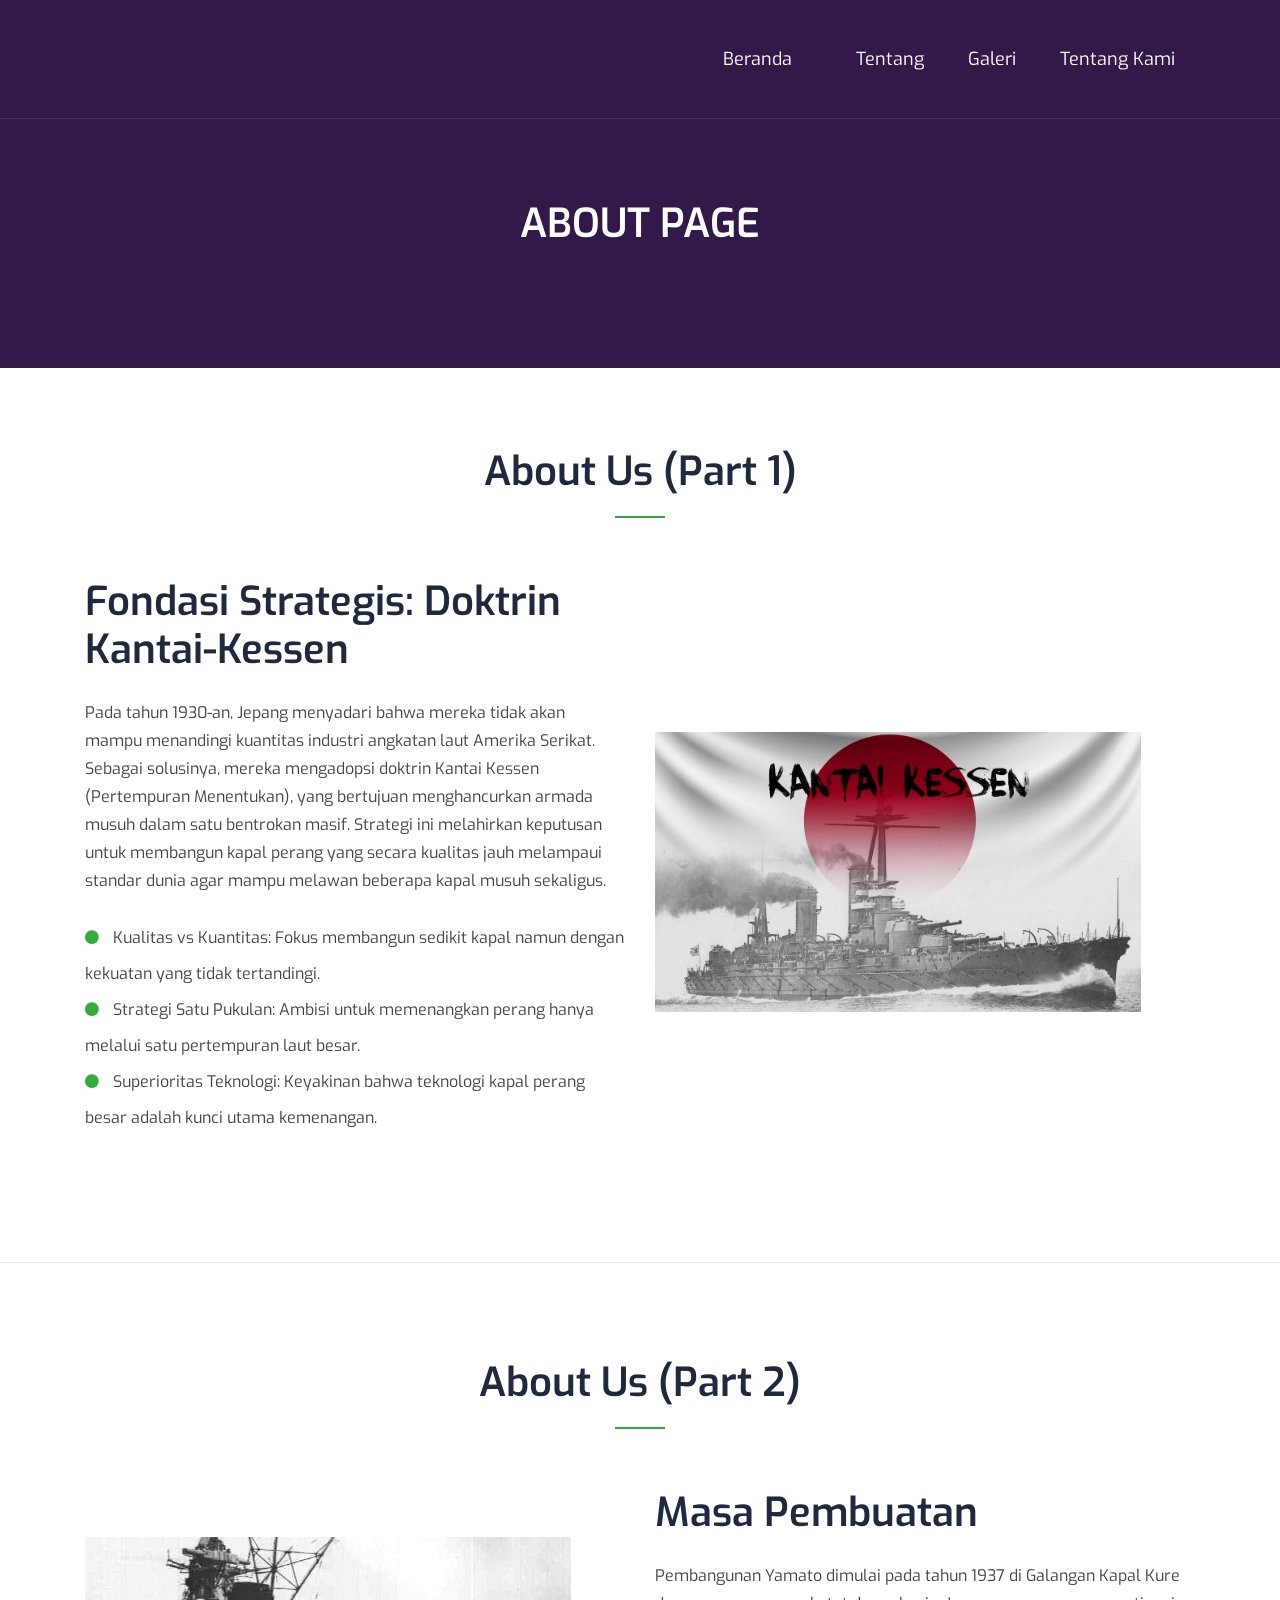
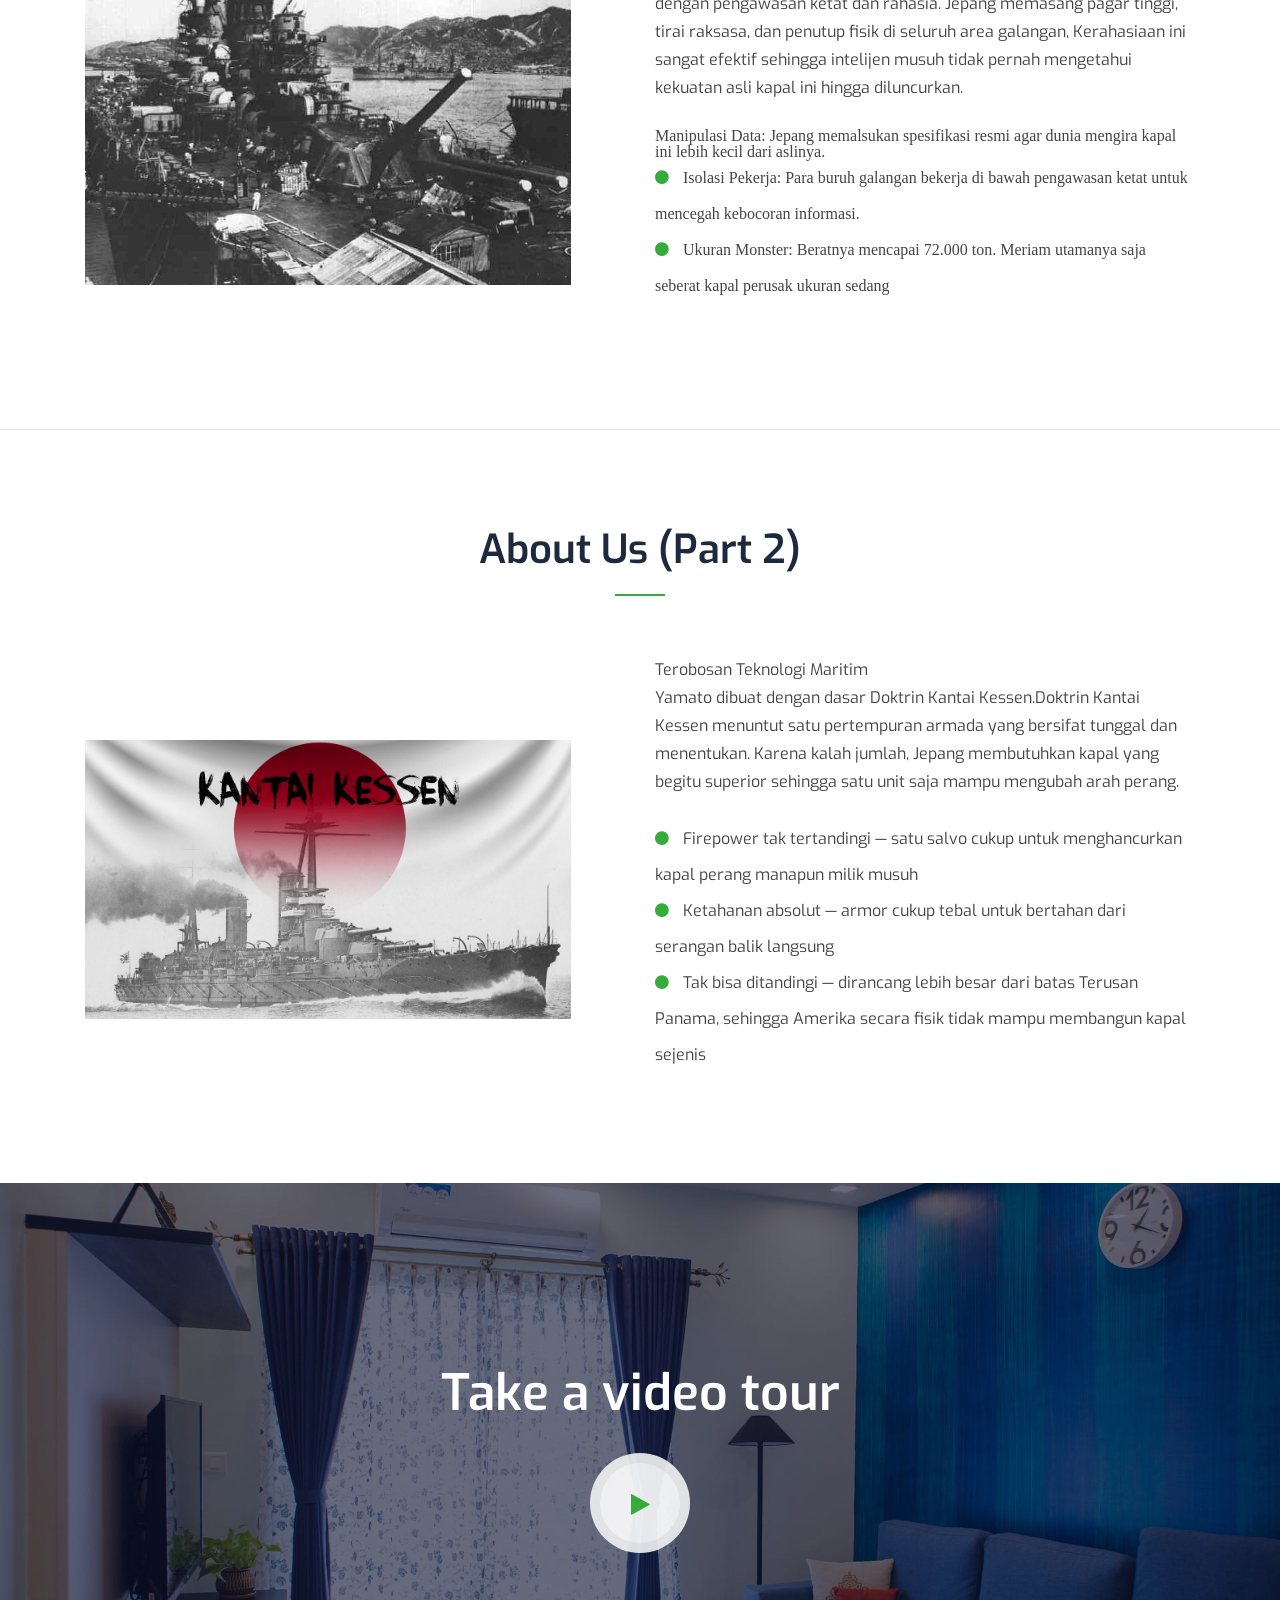
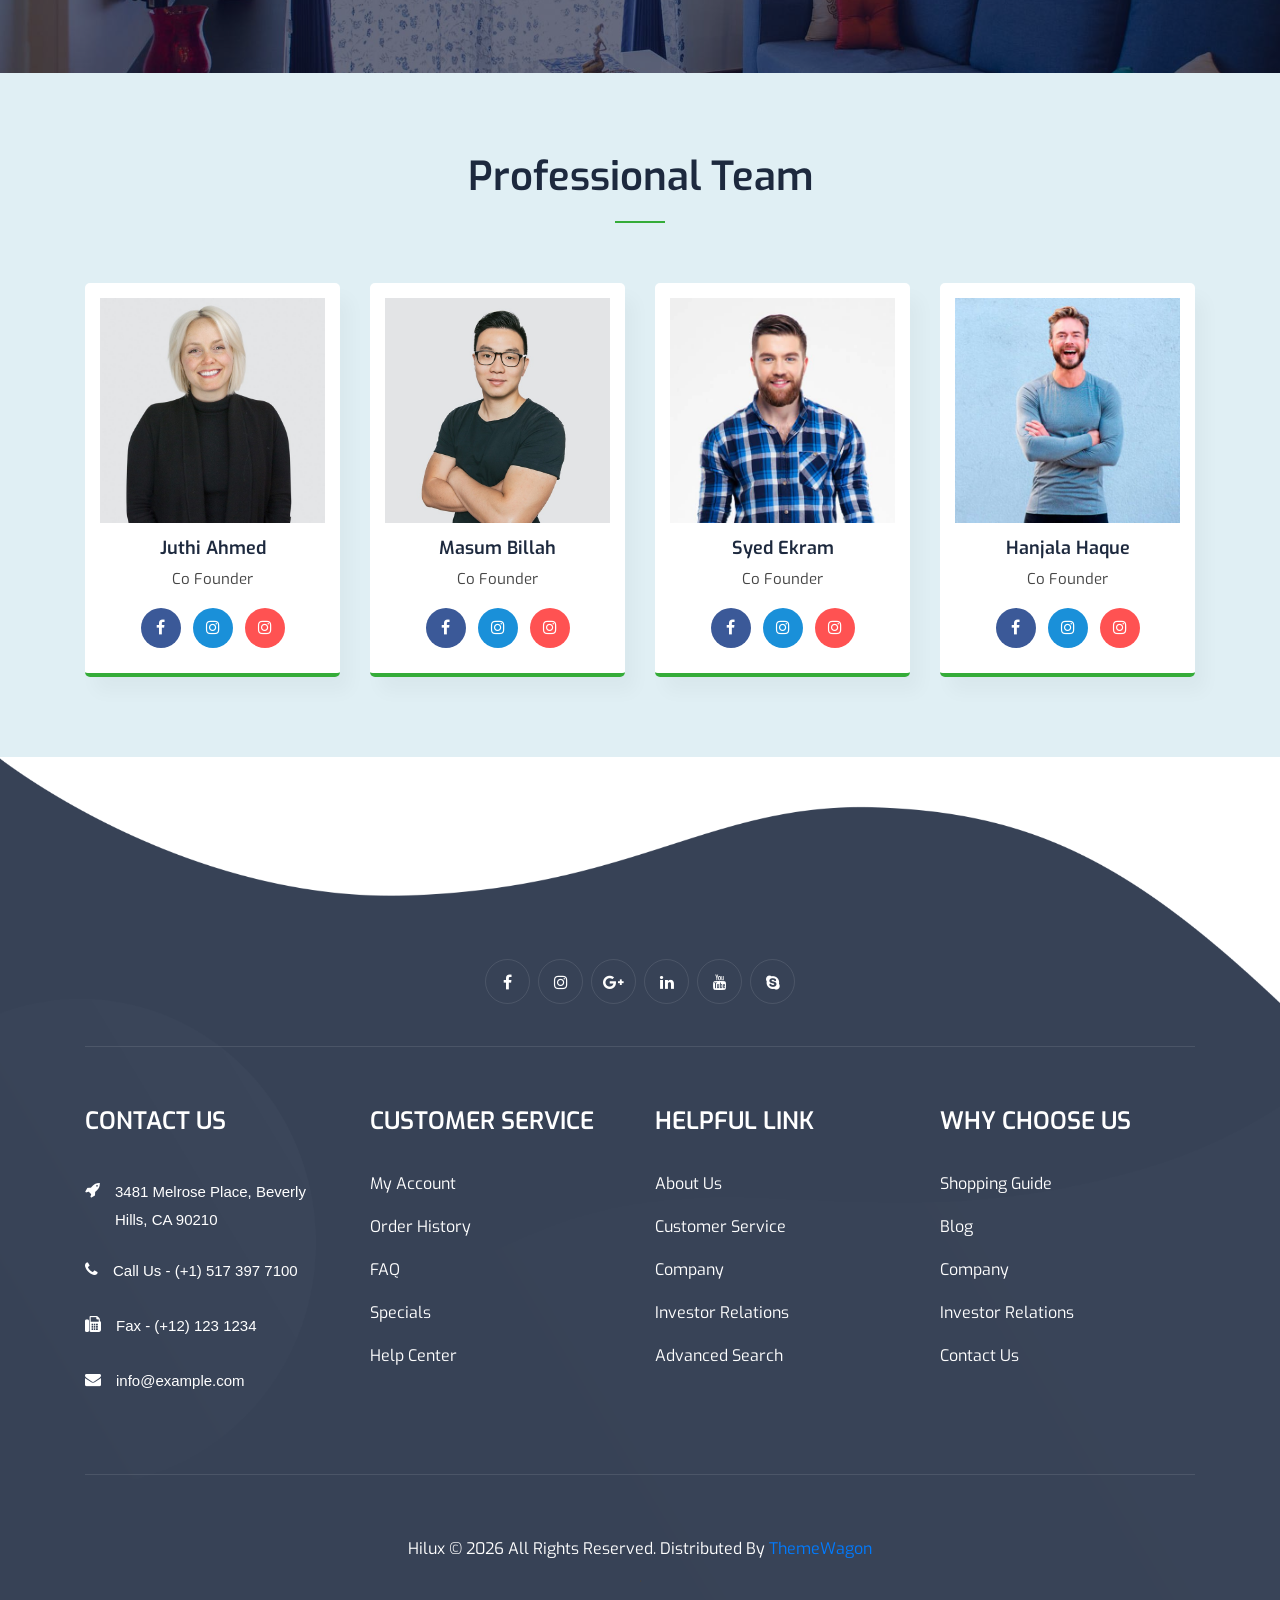
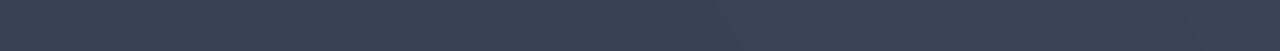
==== commit 06a01197: "Update about.html" ====
--- a/about.html
+++ b/about.html
@@ -112,23 +112,25 @@
         </div>
         <div class="row align-items-center"> <div class="col-lg-6 col-sm-12 col-xs-12">
                 <div class="about-us-content">
-                    <h2>Lahirnya Monster Laut</h2>
-                    <p>Pada tahun 1930-an, Jepang ingin menandingi kekuatan angkatan laut Amerika Serikat. Karena mereka tidak bisa
-                           menandingi jumlah kapal Amerika, mereka memutuskan untuk membuat kapal yang jauh lebih besar dan canggih..</p>
+                    <h2>Fondasi Strategis: Doktrin Kantai-Kessen</h2>
+                    <p>Pada tahun 1930-an, Jepang menyadari bahwa mereka tidak akan mampu menandingi
+						kuantitas industri angkatan laut Amerika Serikat. 
+						Sebagai solusinya, mereka mengadopsi doktrin Kantai Kessen (Pertempuran Menentukan), 
+						yang bertujuan menghancurkan armada musuh dalam satu bentrokan masif. 
+						Strategi ini melahirkan keputusan untuk membangun kapal perang yang secara 
+						kualitas jauh melampaui standar dunia agar mampu melawan beberapa kapal musuh sekaligus.
+					</p>
                     <ul>
-                        <li><i class="fa fa-circle"></i> Pembangunan Rahasia: Dibangun di Galangan Kapal Kure mulai tahun 1937.Area pembangunan 
-							ditutupi pagar tinggi  dan kain penutup agar mata-mata tidak bisa melihatnya.</li>
-                        <li><i class="fa fa-circle"></i> Ukuran Monster:  Beratnya mencapai 72.000 ton. 
-							Meriam utamanya saja seberat kapal perusak ukuran sedang</li>
-                        <li><i class="fa fa-circle"></i> Senjata Utama:  Ia memiliki 9 meriam raksasa berukuran 46 cm. 
-							Pelurunya seberat mobil dan bisa menembak hingga jarak 42 km</li>
+                        <li><i class="fa fa-circle"></i> Kualitas vs Kuantitas: Fokus membangun sedikit kapal namun dengan kekuatan yang tidak tertandingi.</li>
+                        <li><i class="fa fa-circle"></i> Strategi Satu Pukulan: Ambisi untuk memenangkan perang hanya melalui satu pertempuran laut besar.</li>
+                        <li><i class="fa fa-circle"></i> Superioritas Teknologi: Keyakinan bahwa teknologi kapal perang besar adalah kunci utama kemenangan.</li>
                     </ul>
                 </div>
             </div>
             <div class="col-lg-6 col-sm-12 col-xs-12">
                 <div class="about_img">
                    <div class="about_img">
-                    <img src="assets/img/2.jpg" class="img-fluid" style="width: 80%;" alt="Pembuatan kapal yamato" />
+                    <img src="assets/img/1.jpg" class="img-fluid" style="width: 90%;" alt="Kantai Kessen" />
 				   </div>
                 </div>
             </div>
@@ -146,20 +148,24 @@
             <div class="col-lg-6 col-sm-12 col-xs-12">
                 <div class="about_img">
                    <div class="about_img">
-					<img src="assets/img/1.jpg" class="img-fluid" style="width: 80%;" alt="Kantai Kessen" />
+					<img src="assets/img/2.jpg" class="img-fluid" style="width: 90%;" alt="Pembuatan" />
 				   </div>
                 </div>
             </div>
             <div class="col-lg-6 col-sm-12 col-xs-12">
                 <div class="about-us-content">
-                    <h2>Doktrin Pembuatan</h2>
-                    <p>Yamato dibuat dengan dasar Doktrin Kantai Kessen.Doktrin Kantai Kessen menuntut satu pertempuran armada yang bersifat tunggal dan menentukan. Karena kalah jumlah, 
-						Jepang membutuhkan kapal yang begitu superior sehingga satu unit saja mampu mengubah arah perang.</p>
+                    <h2>Masa Pembuatan</h2>
+                    <p>Pembangunan Yamato dimulai pada tahun 1937 di Galangan Kapal Kure dengan pengawasan ketat dan rahasia.
+						Jepang memasang pagar tinggi, tirai raksasa, dan penutup fisik di seluruh area galangan, 
+						Kerahasiaan ini sangat efektif sehingga intelijen musuh tidak pernah mengetahui 
+						kekuatan asli kapal ini hingga diluncurkan.</p>
                     <ul>
-                        <li><i class="fa fa-circle"></i> Firepower tak tertandingi — satu salvo cukup untuk menghancurkan kapal perang manapun milik musuh</li>
-                        <li><i class="fa fa-circle"></i> Ketahanan absolut — armor cukup tebal untuk bertahan dari serangan balik langsung</li>
-                        <li><i class="fa fa-circle"></i> Tak bisa ditandingi — dirancang lebih besar dari batas Terusan Panama,
-							sehingga Amerika secara fisik tidak mampu membangun kapal sejenis</li>
+						<li<i class="fa fa-cirlce"></i>Manipulasi Data: Jepang memalsukan spesifikasi resmi agar 
+						    dunia mengira kapal ini lebih kecil dari aslinya.</li>
+                        <li><i class="fa fa-circle"></i> Isolasi Pekerja: Para buruh galangan bekerja di bawah pengawasan 
+							ketat untuk mencegah kebocoran informasi.</li>
+                        <li><i class="fa fa-circle"></i> Ukuran Monster: Beratnya mencapai 72.000 ton. 
+							Meriam utamanya saja seberat kapal perusak ukuran sedang</li>
                     </ul>
                 </div>
             </div>
@@ -176,12 +182,12 @@
         <div class="row align-items-center">
             <div class="col-lg-6 col-sm-12 col-xs-12">
                 <div class="about_img">
-                    <img src="assets/img/1.jpg" width="600" height="400" alt="Ship Image 2" />
+                    <img src="assets/img/1.jpg" class="img-fluid" style="width: 90%;" alt="Ship Image 2" />
                 </div>
             </div>
             <div class="col-lg-6 col-sm-12 col-xs-12">
                 <div class="about-us-content">
-                    <h2>Doktrin Pembuatan</h2>
+                    </h2>Terobosan Teknologi Maritim</h2>
                     <p>Yamato dibuat dengan dasar Doktrin Kantai Kessen.Doktrin Kantai Kessen menuntut satu pertempuran armada yang bersifat tunggal dan menentukan. Karena kalah jumlah, 
 						Jepang membutuhkan kapal yang begitu superior sehingga satu unit saja mampu mengubah arah perang.</p>
                     <ul>
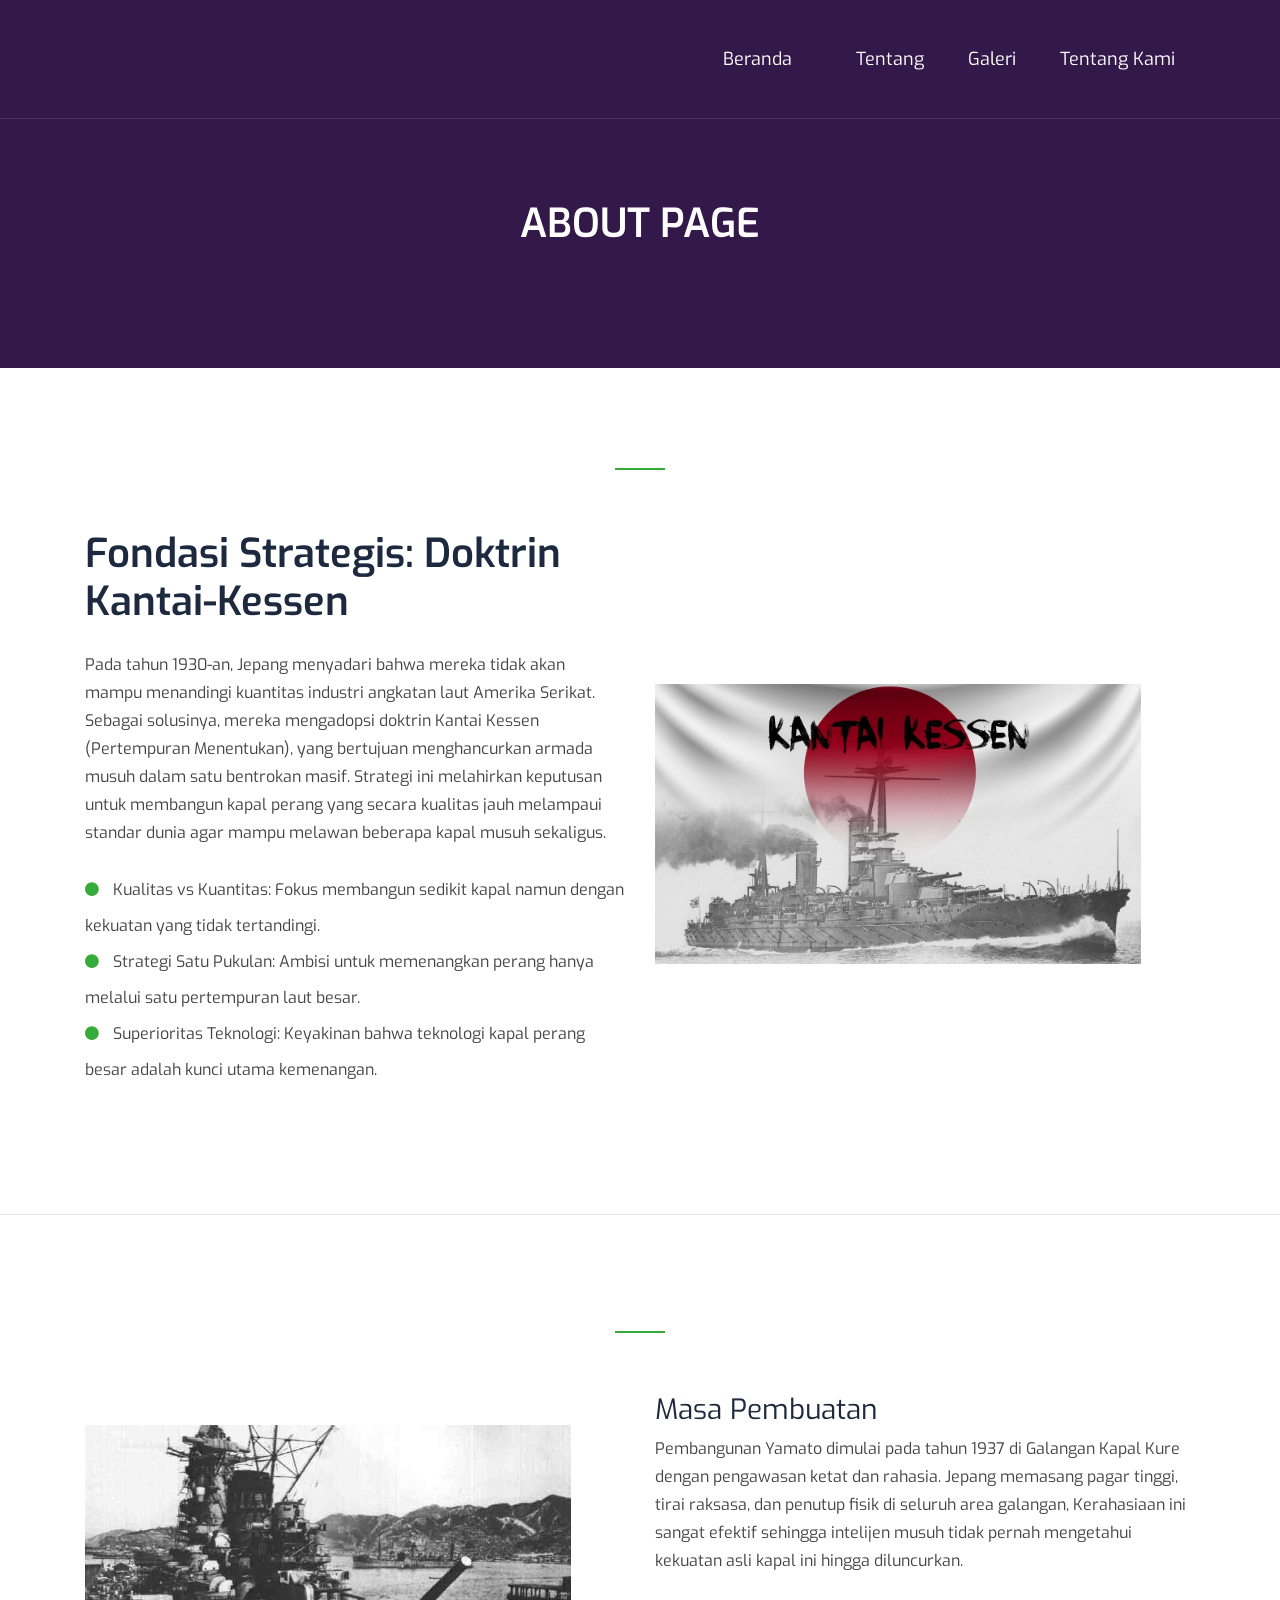
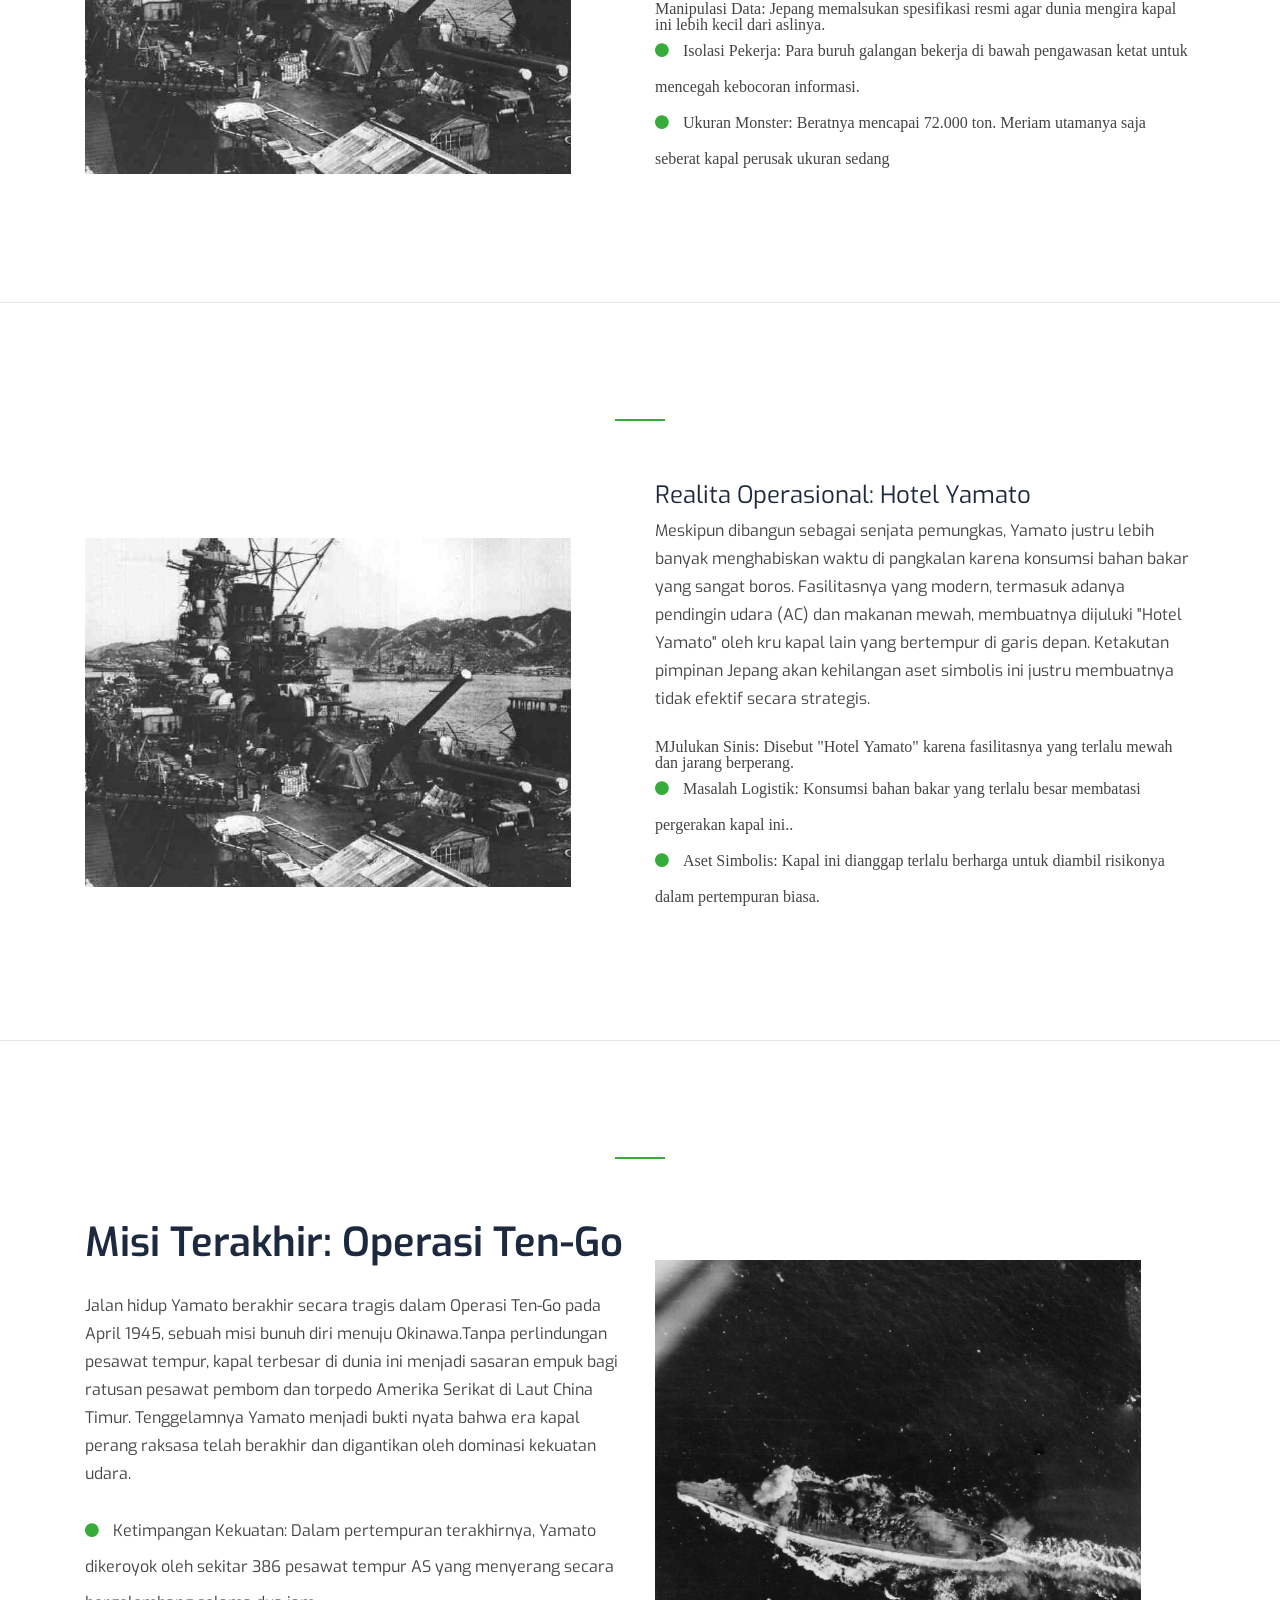
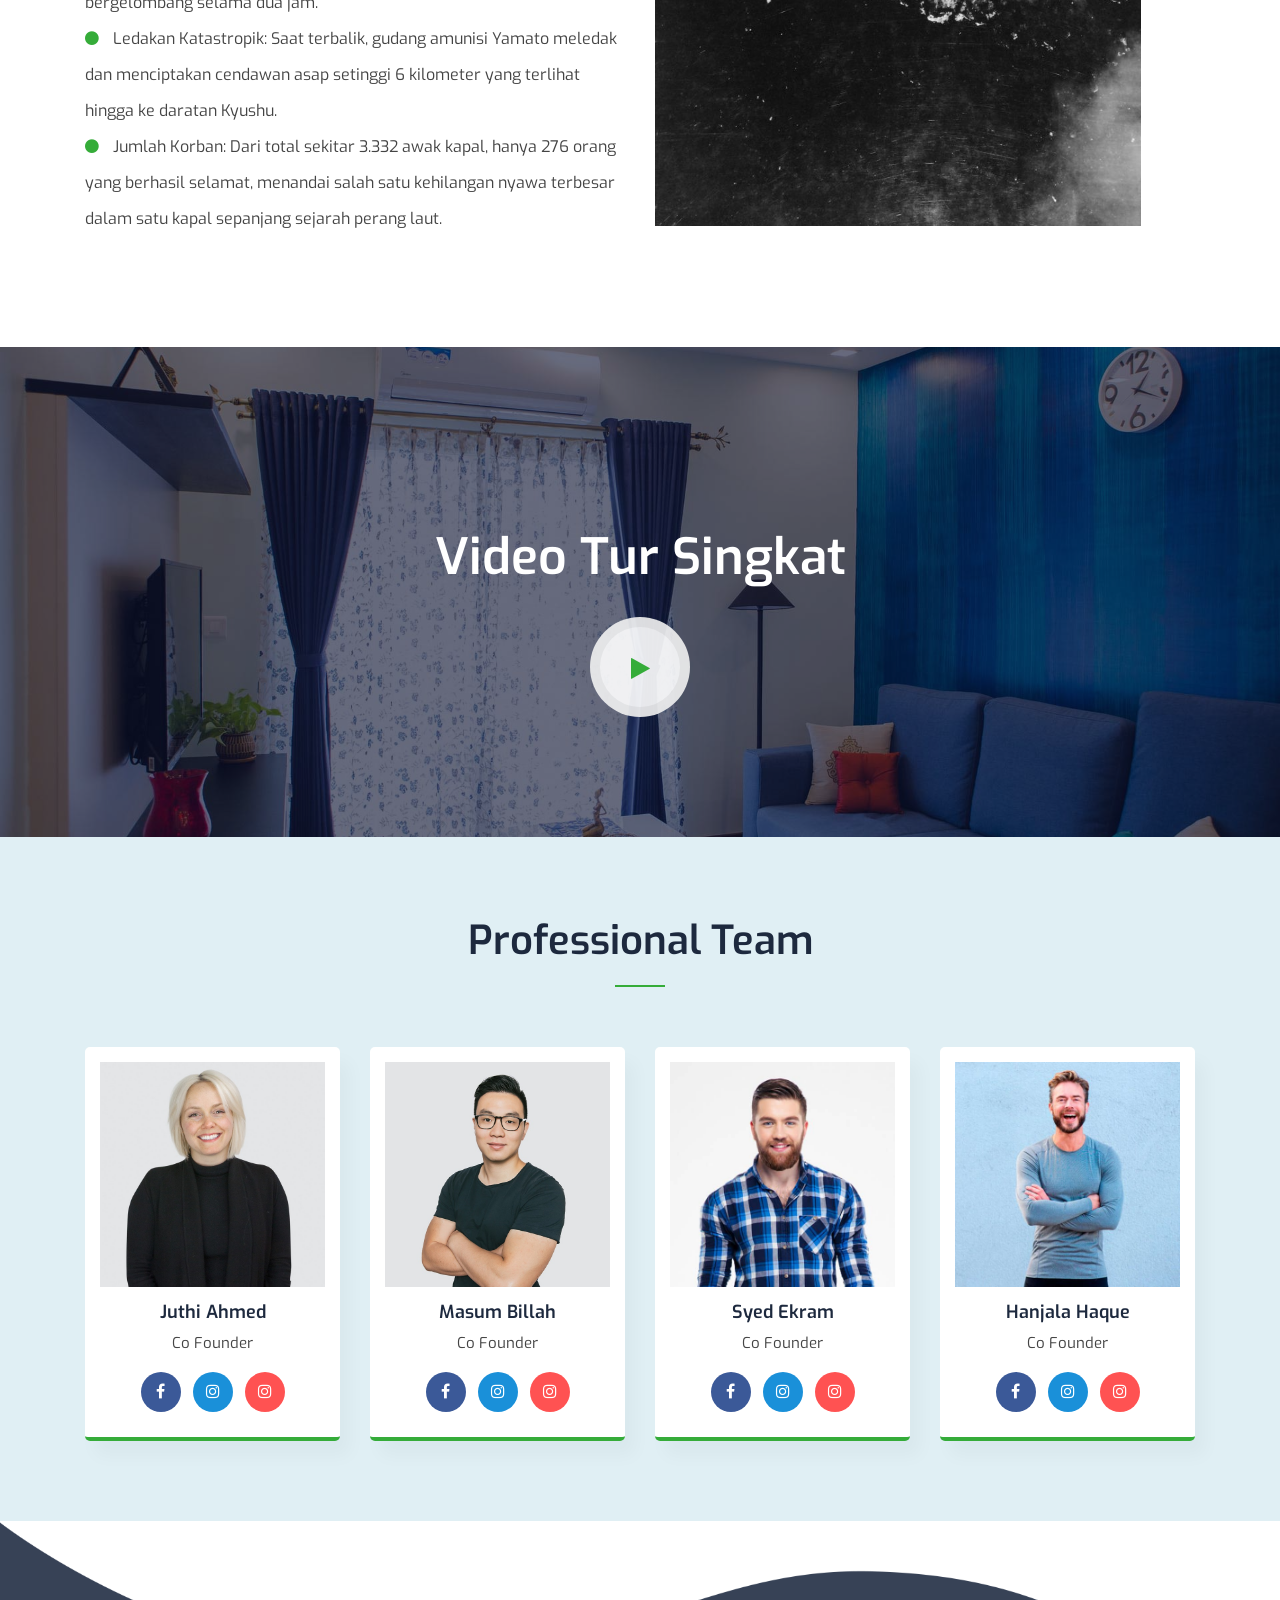
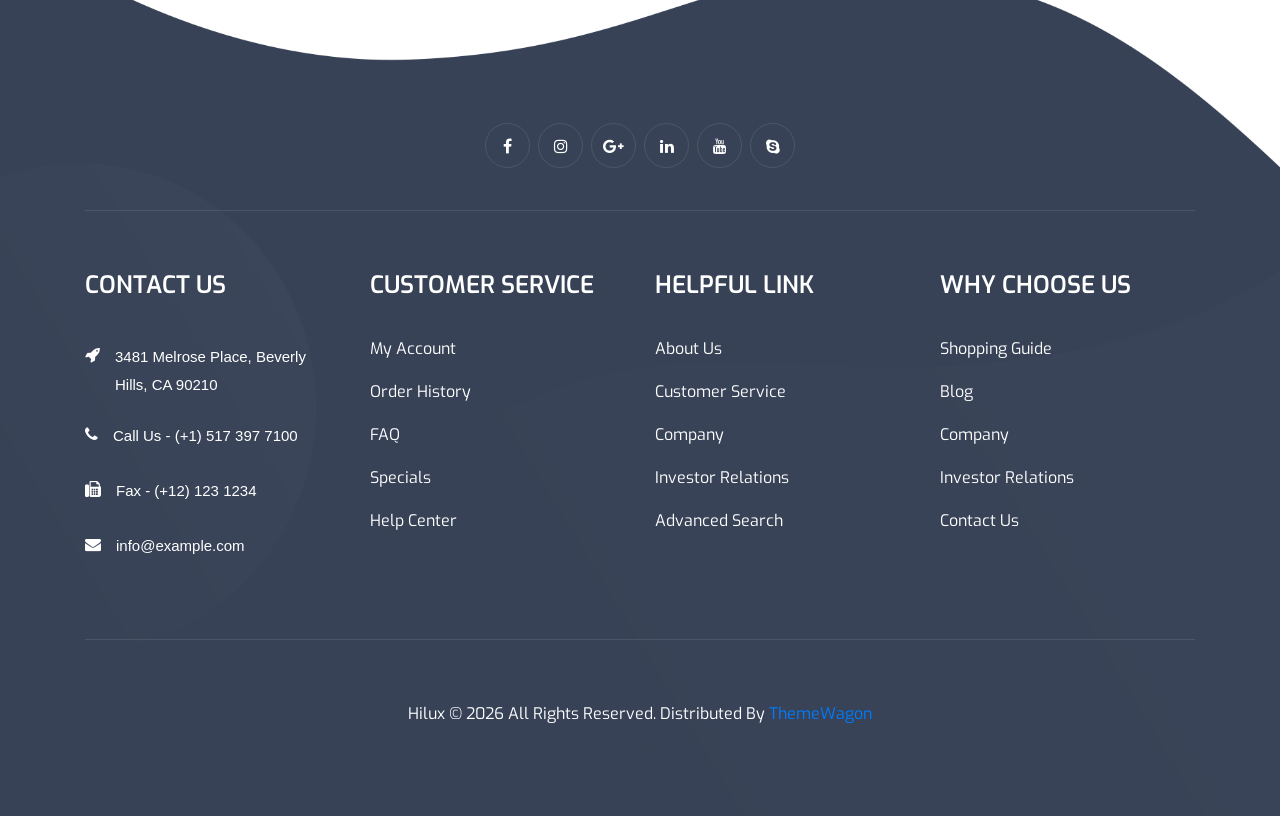
==== commit 2b16dace: "Update about.html" ====
--- a/about.html
+++ b/about.html
@@ -107,7 +107,6 @@
 	<section id="about-1" class="about-us section-padding">
     <div class="container">
         <div class="section-title text-center wow zoomIn">
-            <h2>About Us (Part 1)</h2>
             <div></div>
         </div>
         <div class="row align-items-center"> <div class="col-lg-6 col-sm-12 col-xs-12">
@@ -141,7 +140,6 @@
 <hr> <section id="about-2" class="about-us section-padding">
     <div class="container">
         <div class="section-title text-center wow zoomIn">
-            <h2>About Us (Part 2)</h2>
             <div></div>
         </div>
         <div class="row align-items-center">
@@ -154,7 +152,7 @@
             </div>
             <div class="col-lg-6 col-sm-12 col-xs-12">
                 <div class="about-us-content">
-                    <h2>Masa Pembuatan</h2>
+                   <h3>Masa Pembuatan</h3>
                     <p>Pembangunan Yamato dimulai pada tahun 1937 di Galangan Kapal Kure dengan pengawasan ketat dan rahasia.
 						Jepang memasang pagar tinggi, tirai raksasa, dan penutup fisik di seluruh area galangan, 
 						Kerahasiaan ini sangat efektif sehingga intelijen musuh tidak pernah mengetahui 
@@ -173,34 +171,81 @@
     </div>
 </section>
 
-	<hr> <section id="about-3" class="about-us section-padding">
+<hr> <section id="about-3" class="about-us section-padding">
     <div class="container">
         <div class="section-title text-center wow zoomIn">
-            <h2>About Us (Part 2)</h2>
             <div></div>
         </div>
         <div class="row align-items-center">
             <div class="col-lg-6 col-sm-12 col-xs-12">
                 <div class="about_img">
-                    <img src="assets/img/1.jpg" class="img-fluid" style="width: 90%;" alt="Ship Image 2" />
+                   <div class="about_img">
+					<img src="assets/img/2.jpg" class="img-fluid" style="width: 90%;" alt="Pembuatan" />
+				   </div>
                 </div>
             </div>
             <div class="col-lg-6 col-sm-12 col-xs-12">
                 <div class="about-us-content">
-                    </h2>Terobosan Teknologi Maritim</h2>
-                    <p>Yamato dibuat dengan dasar Doktrin Kantai Kessen.Doktrin Kantai Kessen menuntut satu pertempuran armada yang bersifat tunggal dan menentukan. Karena kalah jumlah, 
-						Jepang membutuhkan kapal yang begitu superior sehingga satu unit saja mampu mengubah arah perang.</p>
+                    <h4>Realita Operasional: Hotel Yamato</h4>
+                    <p>Meskipun dibangun sebagai senjata pemungkas, 
+						Yamato justru lebih banyak menghabiskan waktu di pangkalan karena 
+						konsumsi bahan bakar yang sangat boros. Fasilitasnya yang modern, 
+						termasuk adanya pendingin udara (AC) dan makanan mewah, 
+						membuatnya dijuluki "Hotel Yamato" oleh kru kapal lain yang bertempur di garis depan. 
+						Ketakutan pimpinan Jepang akan kehilangan aset simbolis ini justru membuatnya tidak efektif secara strategis.
+                    </p>
                     <ul>
-                        <li><i class="fa fa-circle"></i> Firepower tak tertandingi — satu salvo cukup untuk menghancurkan kapal perang manapun milik musuh</li>
-                        <li><i class="fa fa-circle"></i> Ketahanan absolut — armor cukup tebal untuk bertahan dari serangan balik langsung</li>
-                        <li><i class="fa fa-circle"></i> Tak bisa ditandingi — dirancang lebih besar dari batas Terusan Panama,
-							sehingga Amerika secara fisik tidak mampu membangun kapal sejenis</li>
+						<li<i class="fa fa-cirlce"></i>MJulukan Sinis: Disebut "Hotel Yamato" karena 
+						fasilitasnya yang terlalu mewah dan jarang berperang.</li>
+                        <li><i class="fa fa-circle"></i> Masalah Logistik: Konsumsi bahan
+							bakar yang terlalu besar membatasi pergerakan kapal ini..</li>
+                        <li><i class="fa fa-circle"></i> Aset Simbolis: Kapal ini dianggap terlalu 
+							berharga untuk diambil risikonya dalam pertempuran biasa.</li>
                     </ul>
                 </div>
             </div>
         </div>
     </div>
 </section>
+
+<hr><section id="about-1" class="about-us section-padding">
+    <div class="container">
+        <div class="section-title text-center wow zoomIn">
+            <div></div>
+        </div>
+        <div class="row align-items-center"> <div class="col-lg-6 col-sm-12 col-xs-12">
+                <div class="about-us-content">
+                    <h2>Misi Terakhir: Operasi Ten-Go</h2>
+                    <p>Jalan hidup Yamato berakhir secara tragis dalam Operasi 
+						Ten-Go pada April 1945, sebuah misi bunuh diri menuju
+						Okinawa.Tanpa perlindungan pesawat tempur, kapal terbesar 
+						di dunia ini menjadi sasaran empuk bagi ratusan pesawat 
+						pembom dan torpedo Amerika Serikat di Laut China Timur. 
+						Tenggelamnya Yamato menjadi bukti nyata bahwa era kapal perang 
+						raksasa telah berakhir dan digantikan oleh dominasi kekuatan udara.
+					</p>
+                    <ul>
+                        <li><i class="fa fa-circle"></i> Ketimpangan Kekuatan: Dalam pertempuran terakhirnya,
+							Yamato dikeroyok oleh sekitar 386 pesawat tempur AS yang menyerang secara bergelombang selama dua jam.</li>
+                        <li><i class="fa fa-circle"></i> Ledakan Katastropik: Saat terbalik, gudang amunisi Yamato
+							meledak dan menciptakan cendawan asap setinggi 6 kilometer yang terlihat hingga ke daratan Kyushu.</li>
+                        <li><i class="fa fa-circle"></i> Jumlah Korban: Dari total sekitar 3.332 awak kapal, hanya 276 orang yang 
+							berhasil selamat, menandai salah satu kehilangan nyawa terbesar dalam satu kapal sepanjang sejarah perang laut.</li>
+                    </ul>
+                </div>
+            </div>
+            <div class="col-lg-6 col-sm-12 col-xs-12">
+                <div class="about_img">
+                   <div class="about_img">
+                    <img src="assets/img/9.jpg" class="img-fluid" style="width: 90%;" alt="Kantai Kessen" />
+				   </div>
+                </div>
+            </div>
+        </div>
+    </div>
+</section>
+
+
 	<!-- END ABOUT US  -->
 
 	<!-- START HOW IT WORKS -->
@@ -210,8 +255,8 @@
 			<div class="row">
 				<div class="col-lg-12 col-sm-12 col-xs-12 text-center">
 					<div class="our_video">
-						<h1>Take a video tour</h1>
-						<a class="video-play" href="https://vimeo.com/414300920"><i class="fa fa-play"></i></a>
+						<h1>Video Tur Singkat</h1>
+						<a class="video-play" href="https://www.youtube.com/watch?v=kBQP6A_BmQs"><i class="fa fa-play"></i></a>
 					</div>
 					<!-- END VIDEO POPUP -->
 				</div><!--- END COL -->
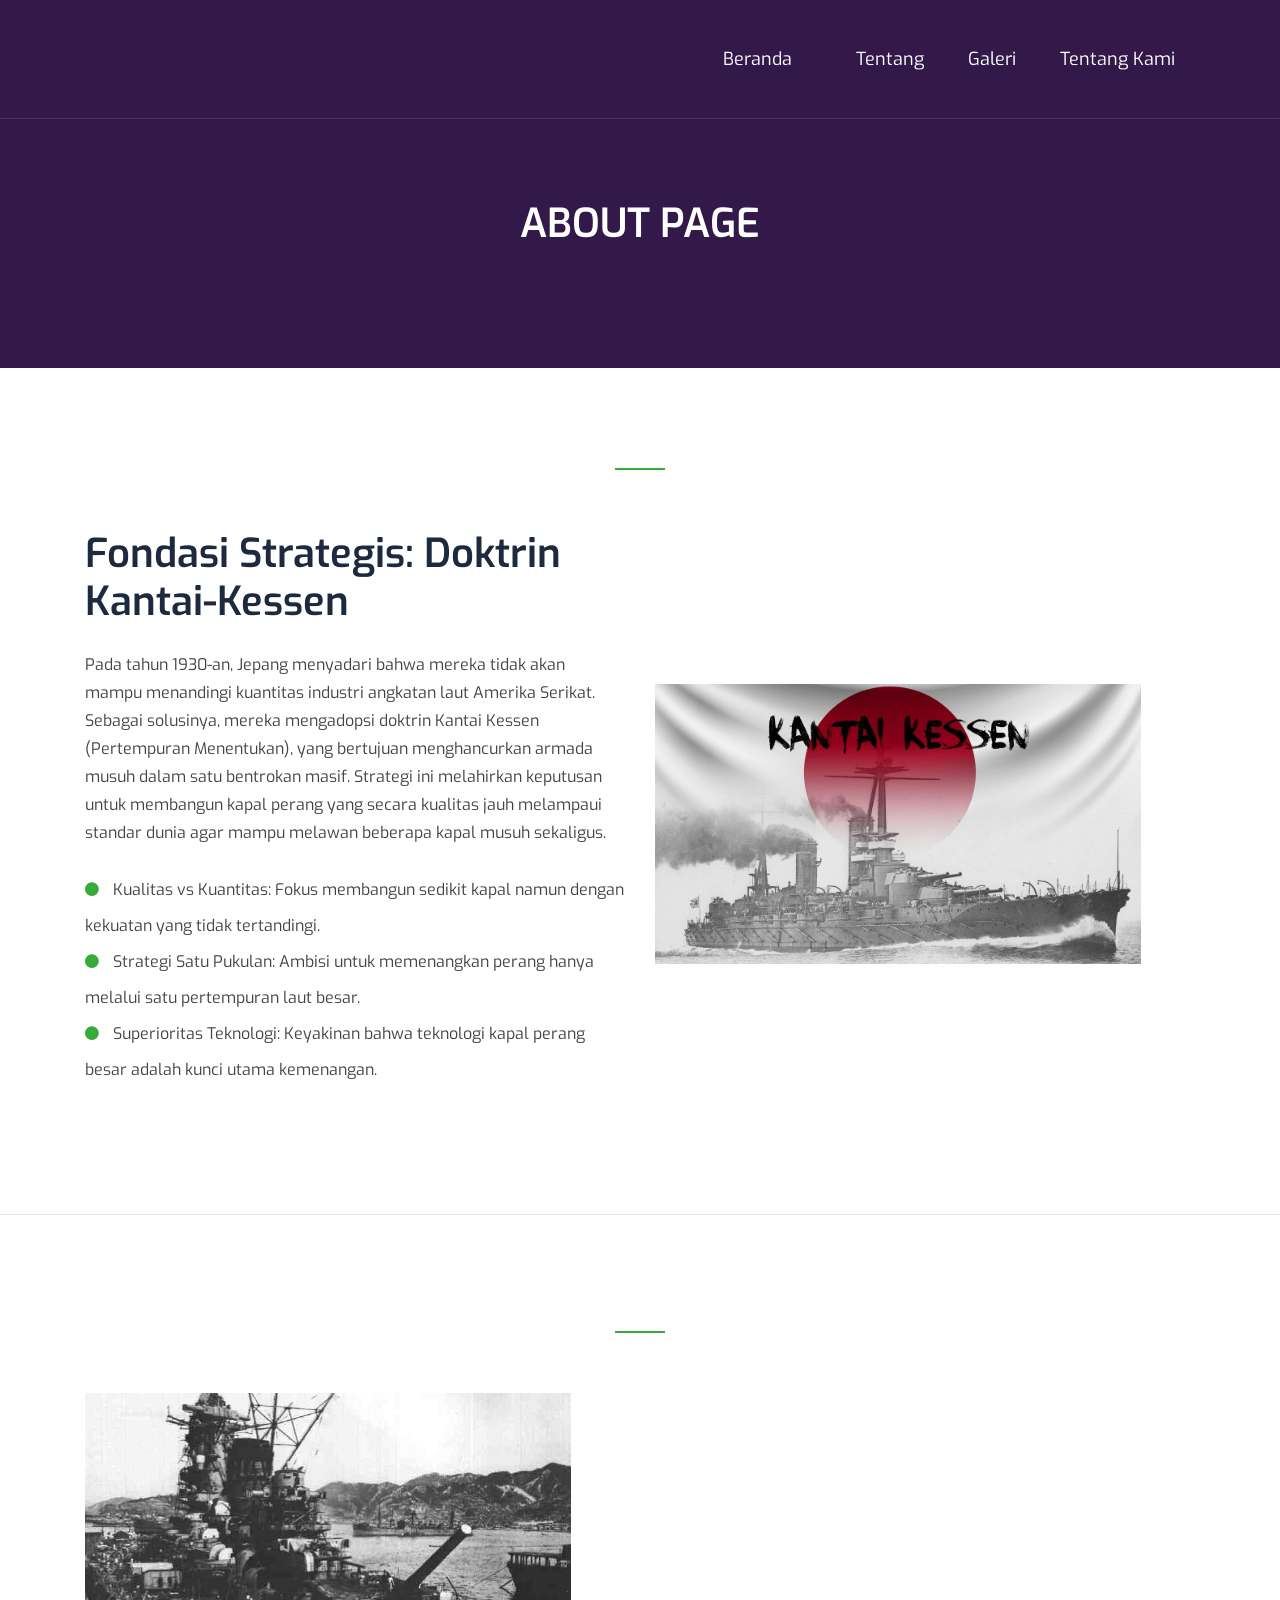
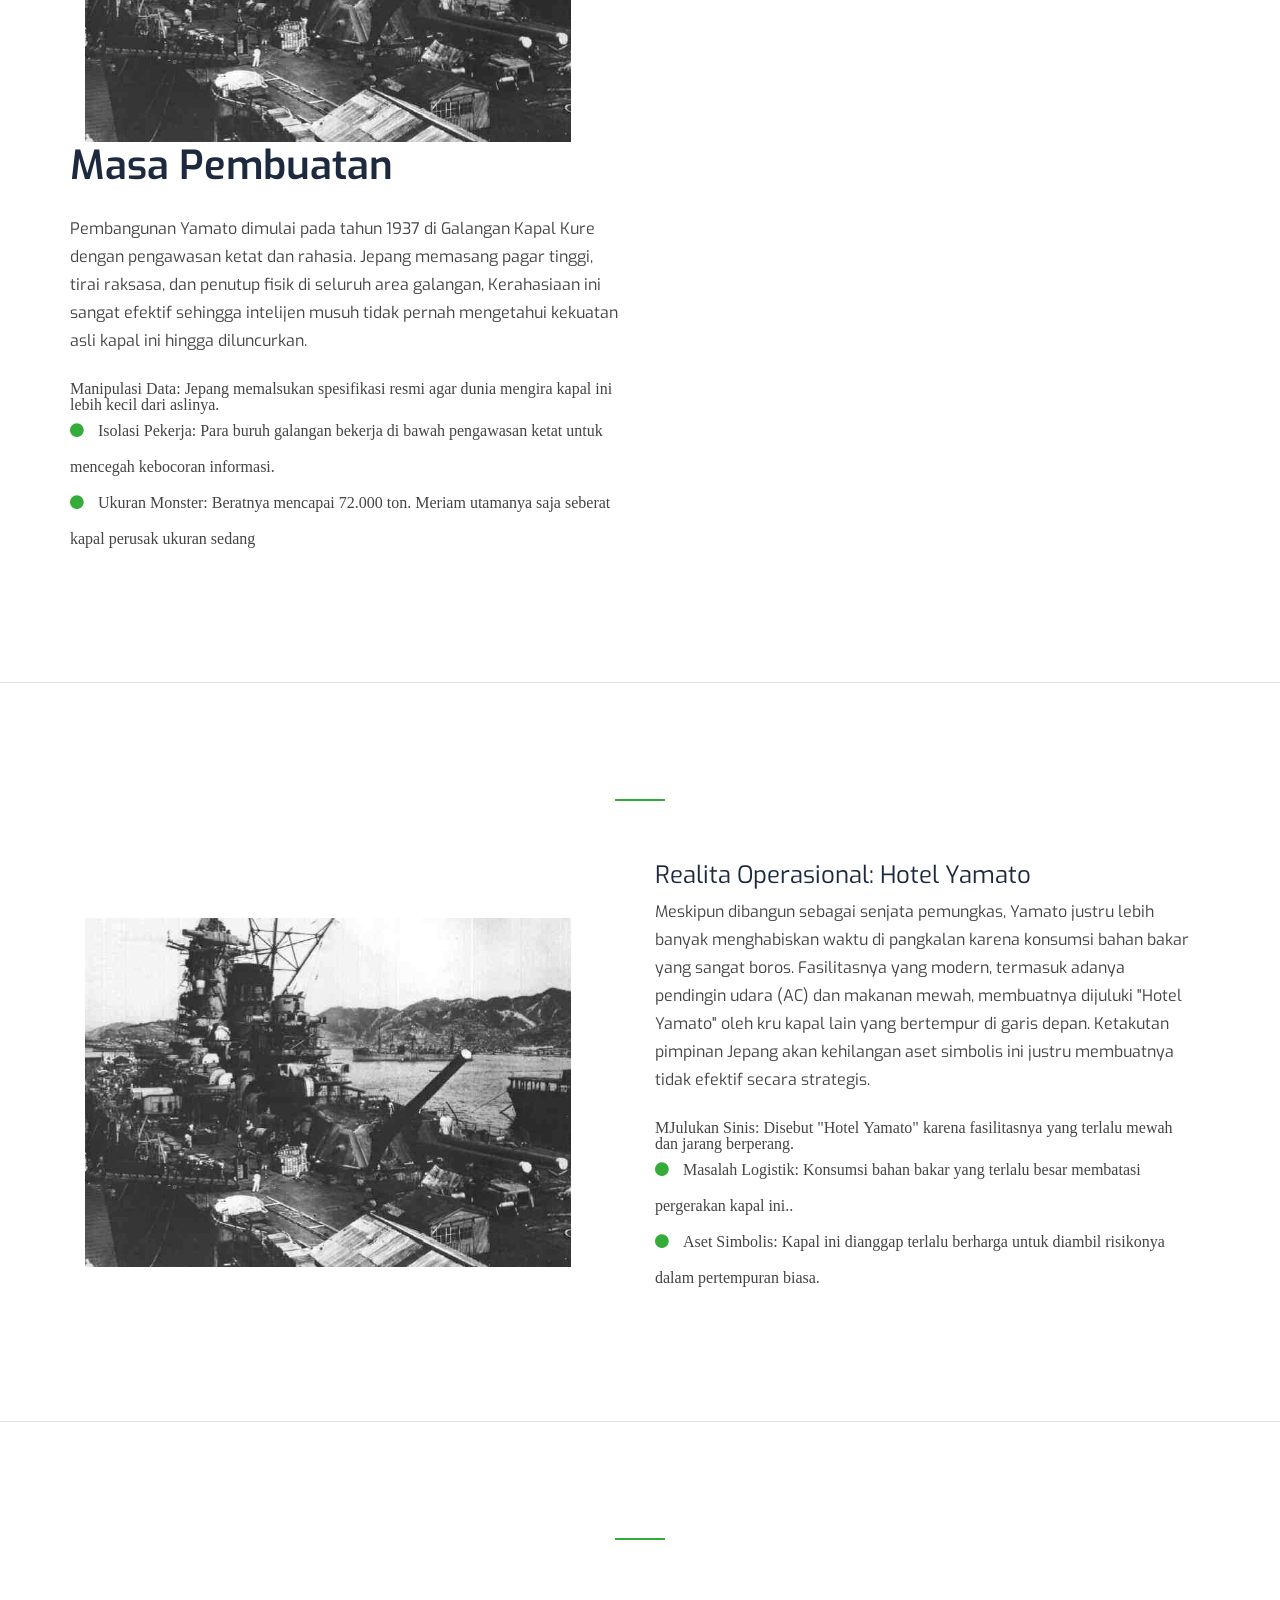
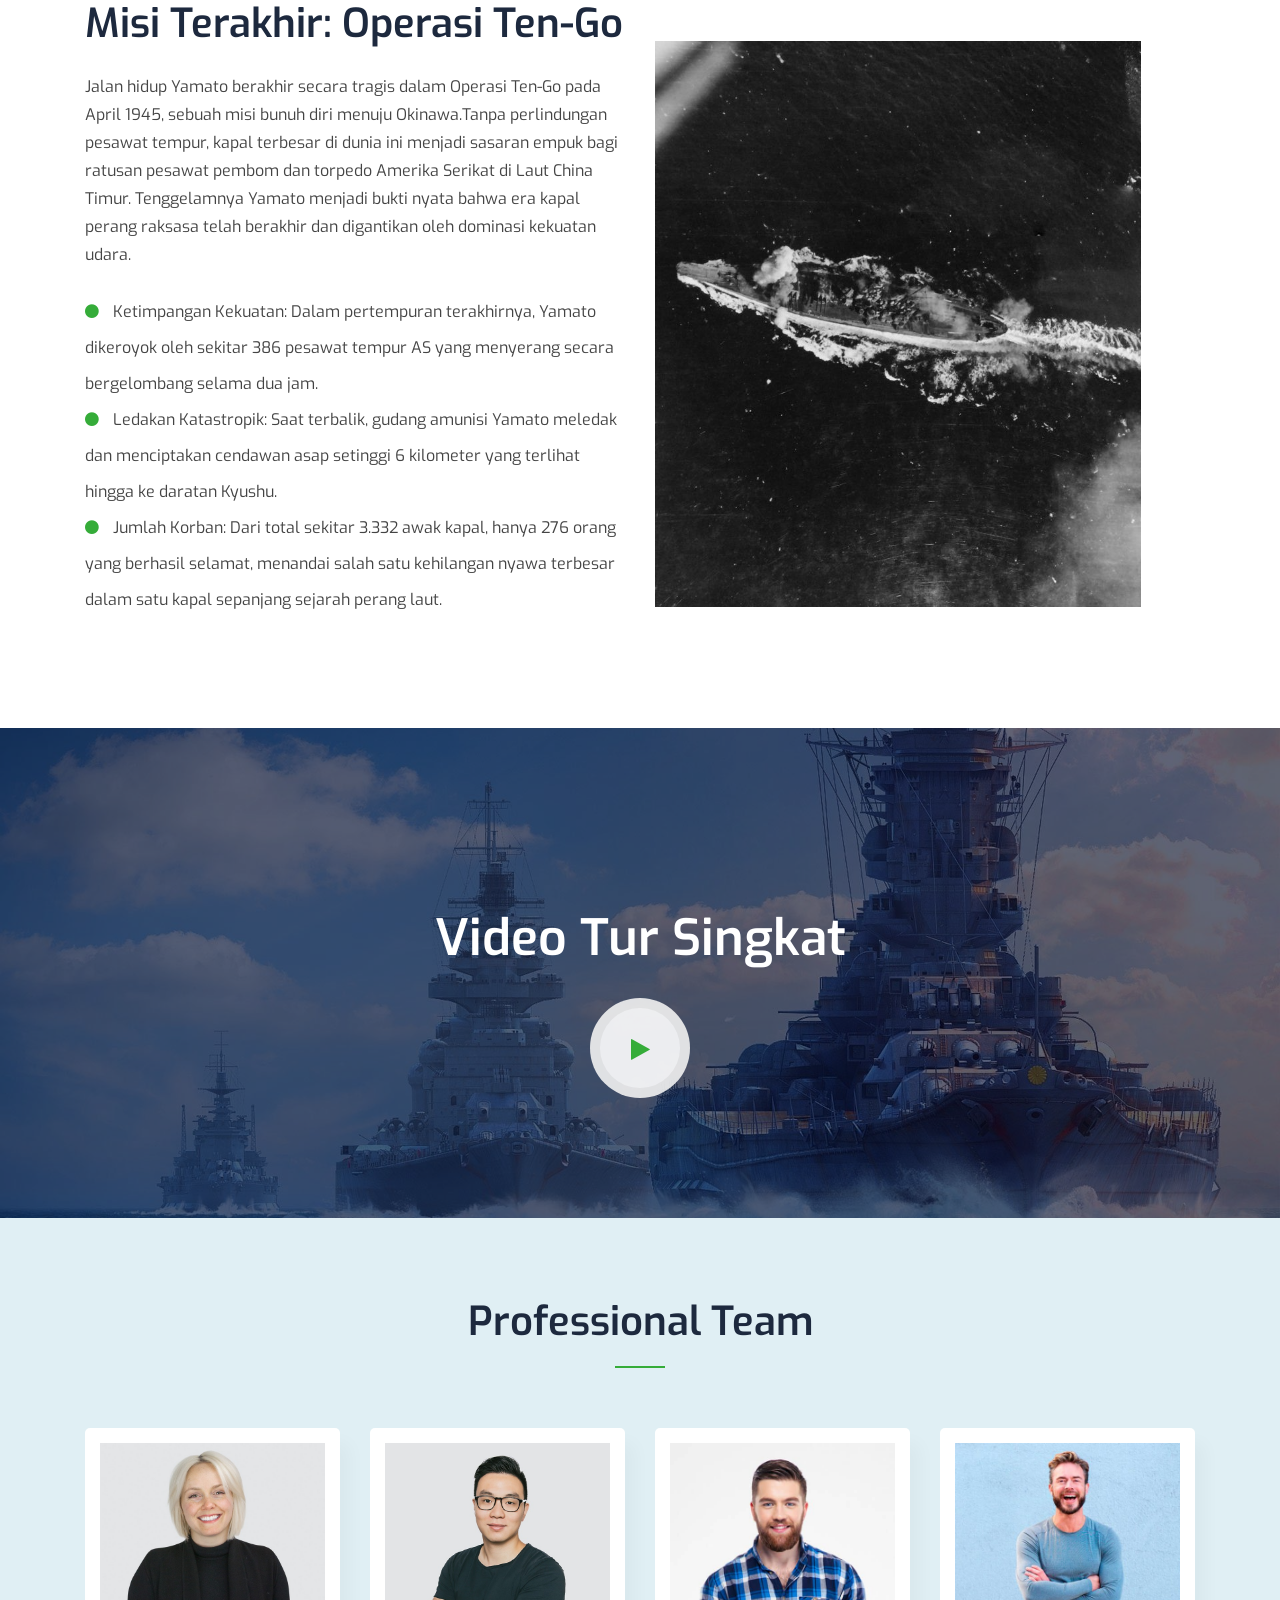
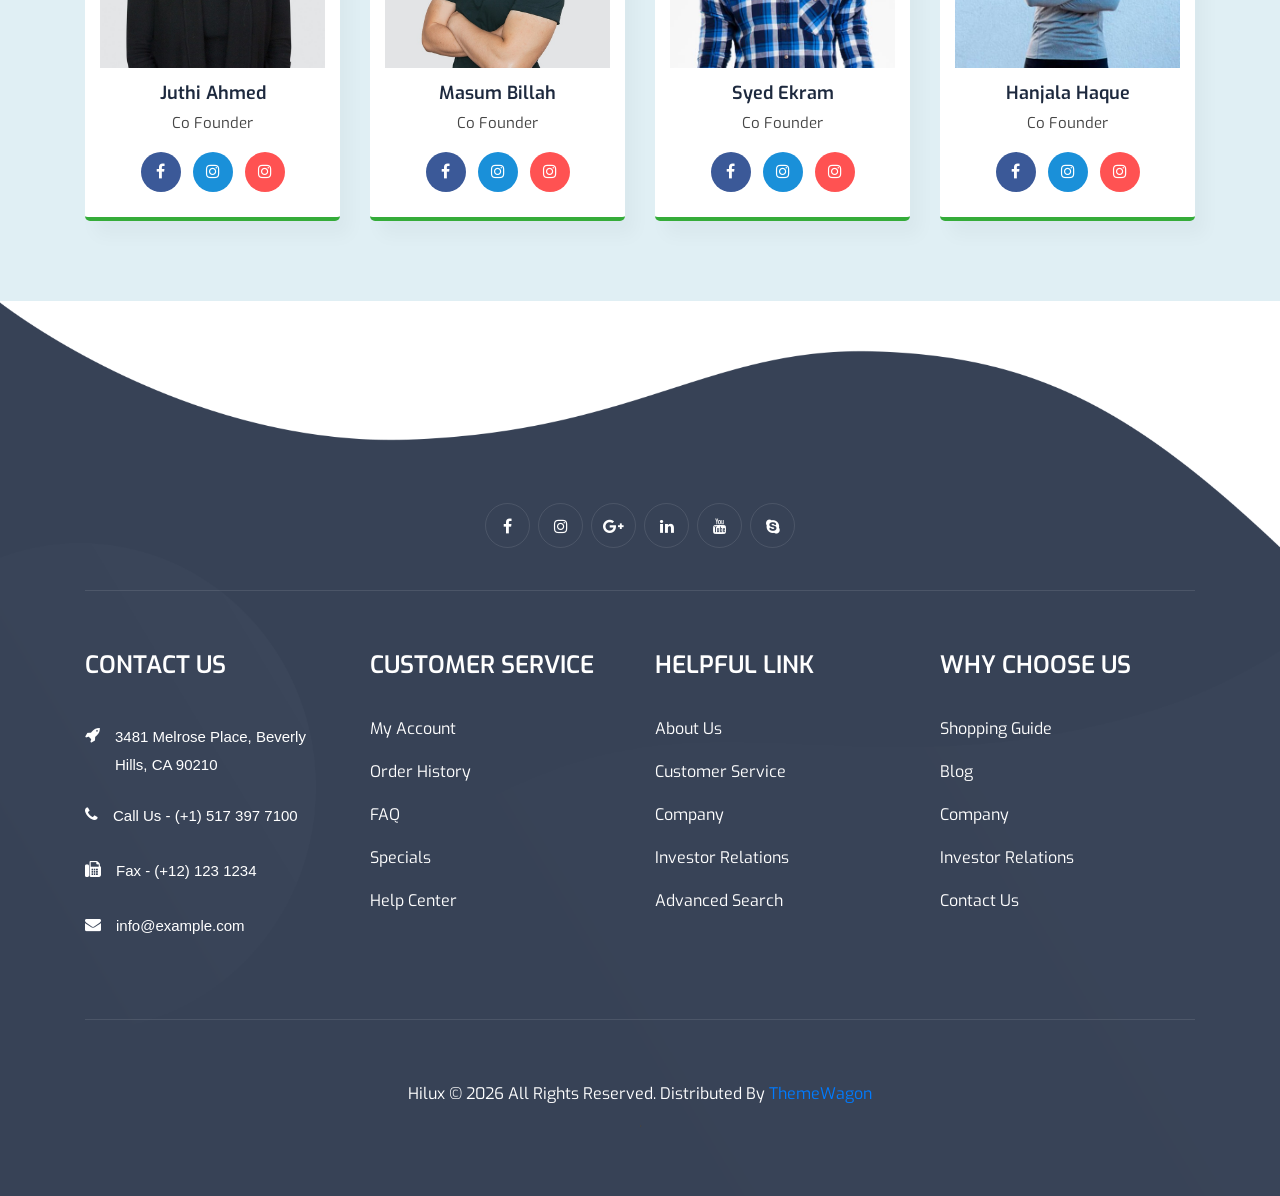
==== commit 5388a107: "Update about.html" ====
--- a/about.html
+++ b/about.html
@@ -150,9 +150,10 @@
 				   </div>
                 </div>
             </div>
-            <div class="col-lg-6 col-sm-12 col-xs-12">
+            <div class="row align-items-center">
+				<div class="col-lg-6 col-sm-12 col-xs-12">
                 <div class="about-us-content">
-                   <h3>Masa Pembuatan</h3>
+                    <h2>Masa Pembuatan</h2>
                     <p>Pembangunan Yamato dimulai pada tahun 1937 di Galangan Kapal Kure dengan pengawasan ketat dan rahasia.
 						Jepang memasang pagar tinggi, tirai raksasa, dan penutup fisik di seluruh area galangan, 
 						Kerahasiaan ini sangat efektif sehingga intelijen musuh tidak pernah mengetahui 
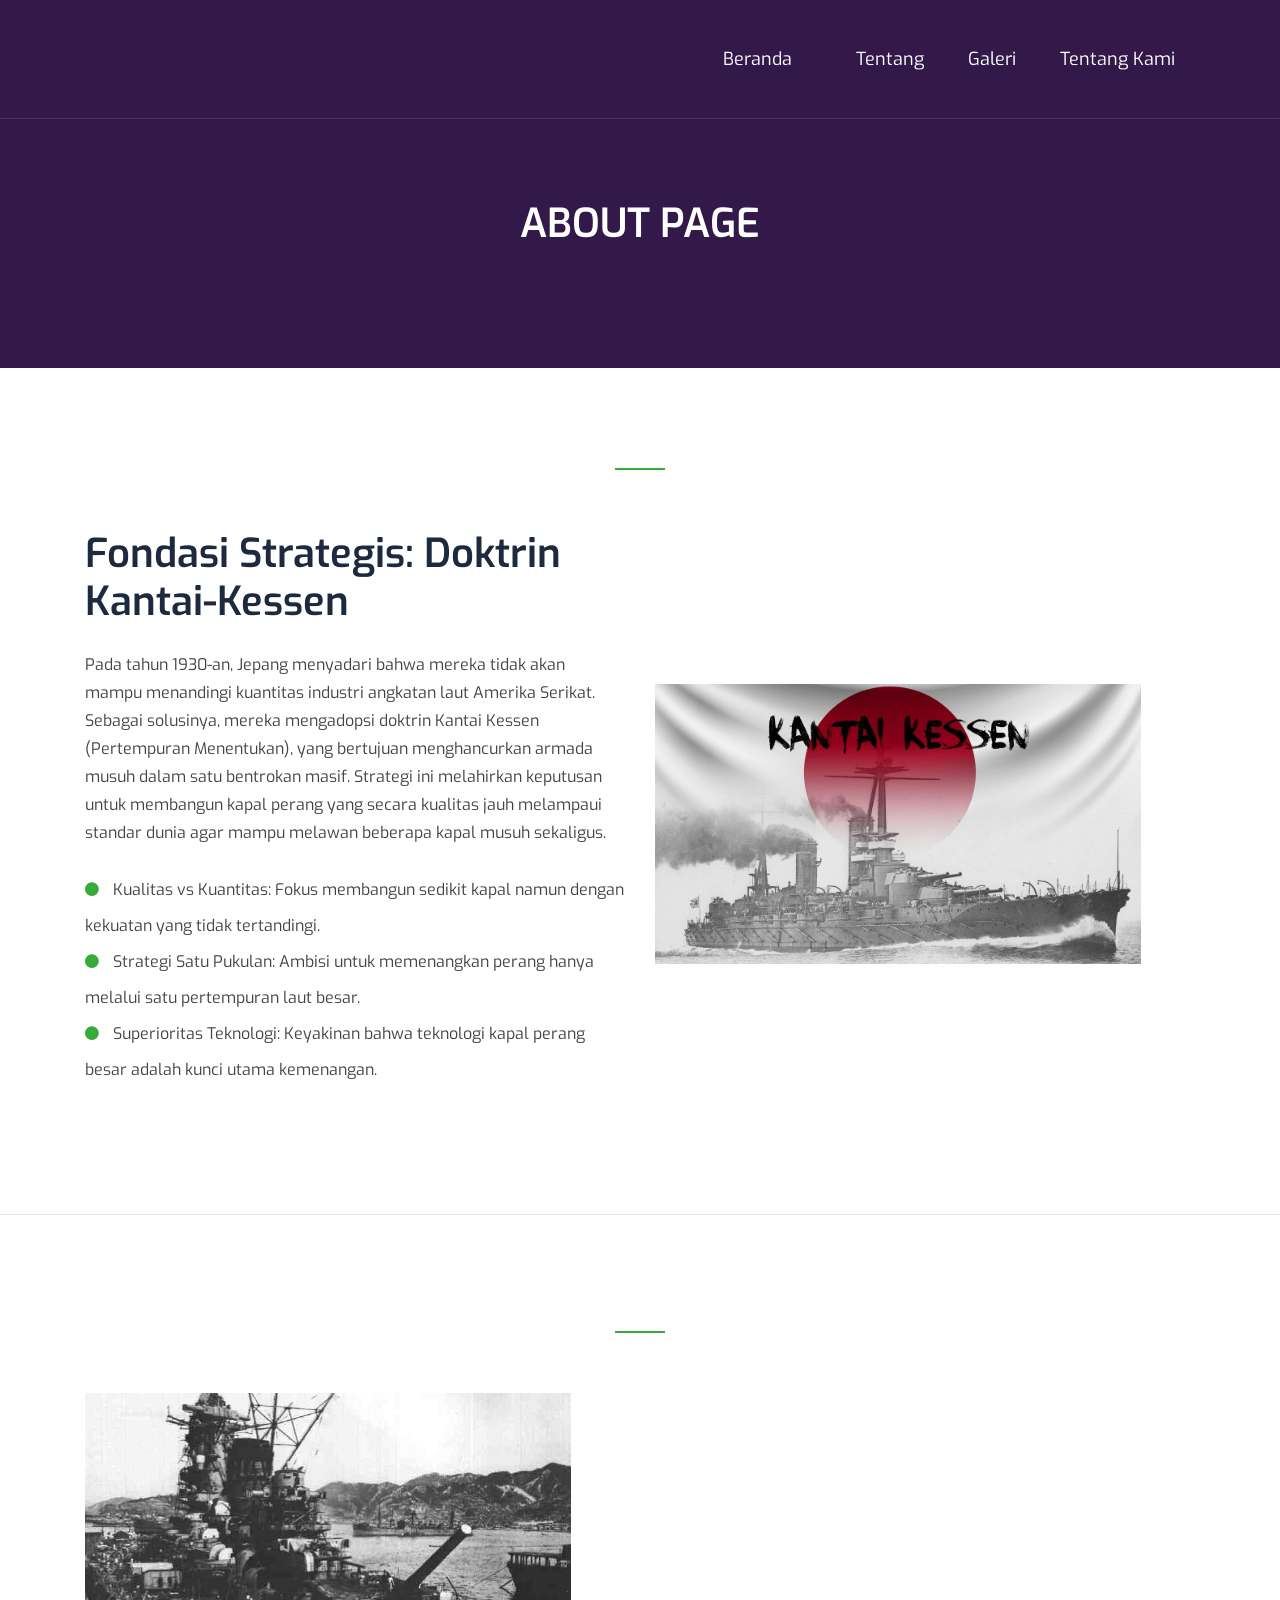
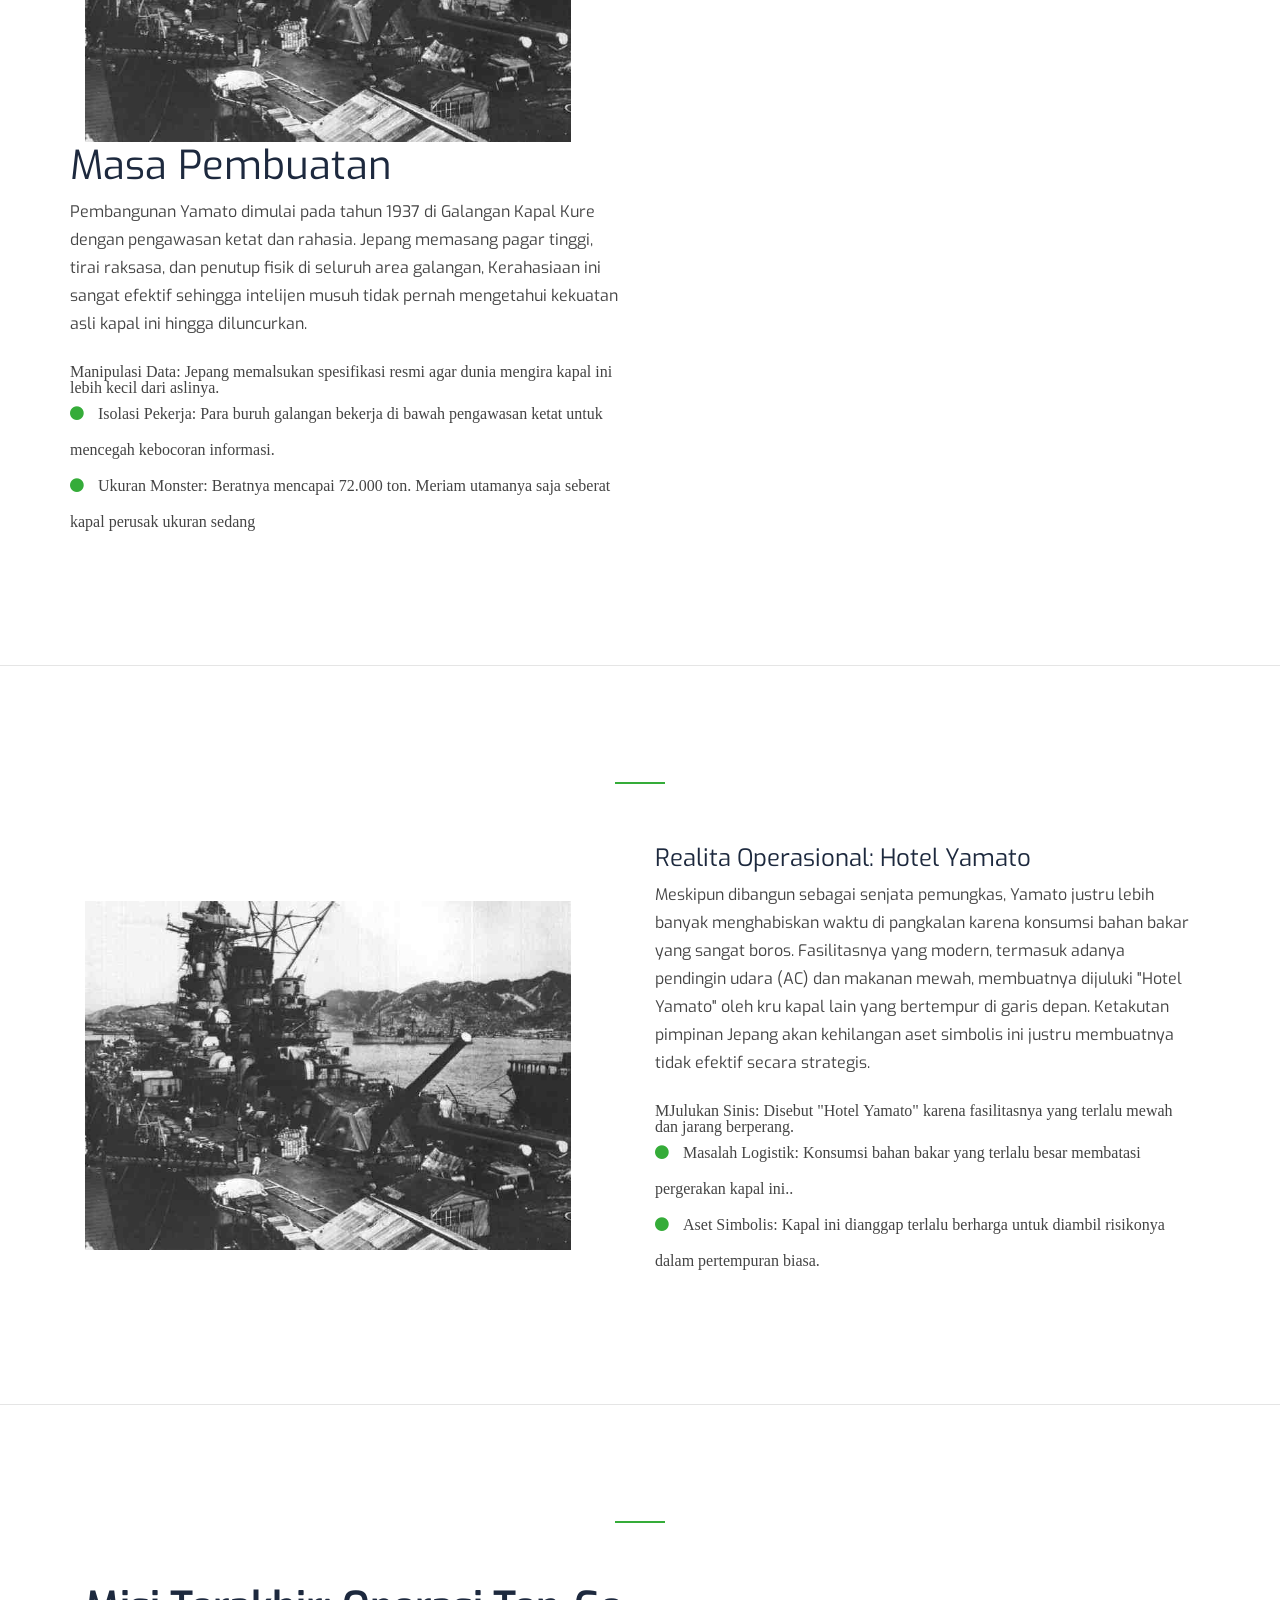
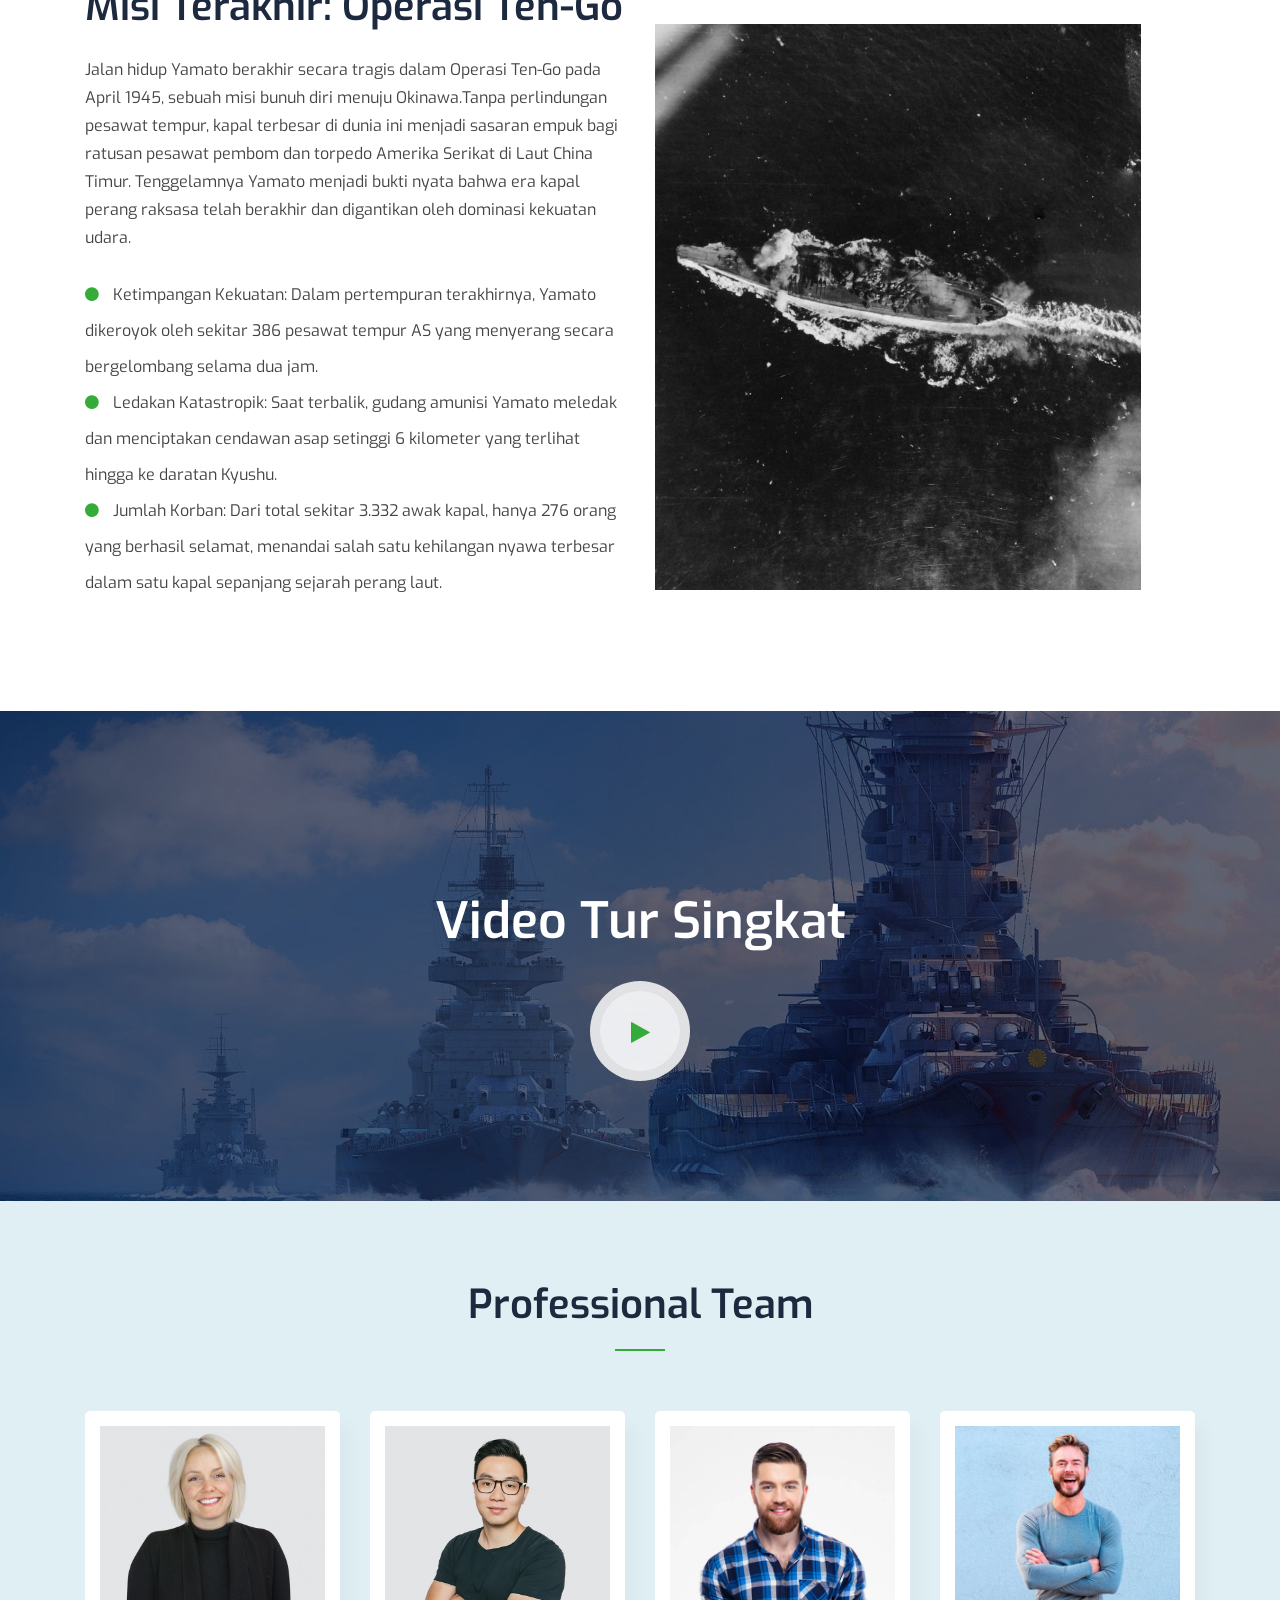
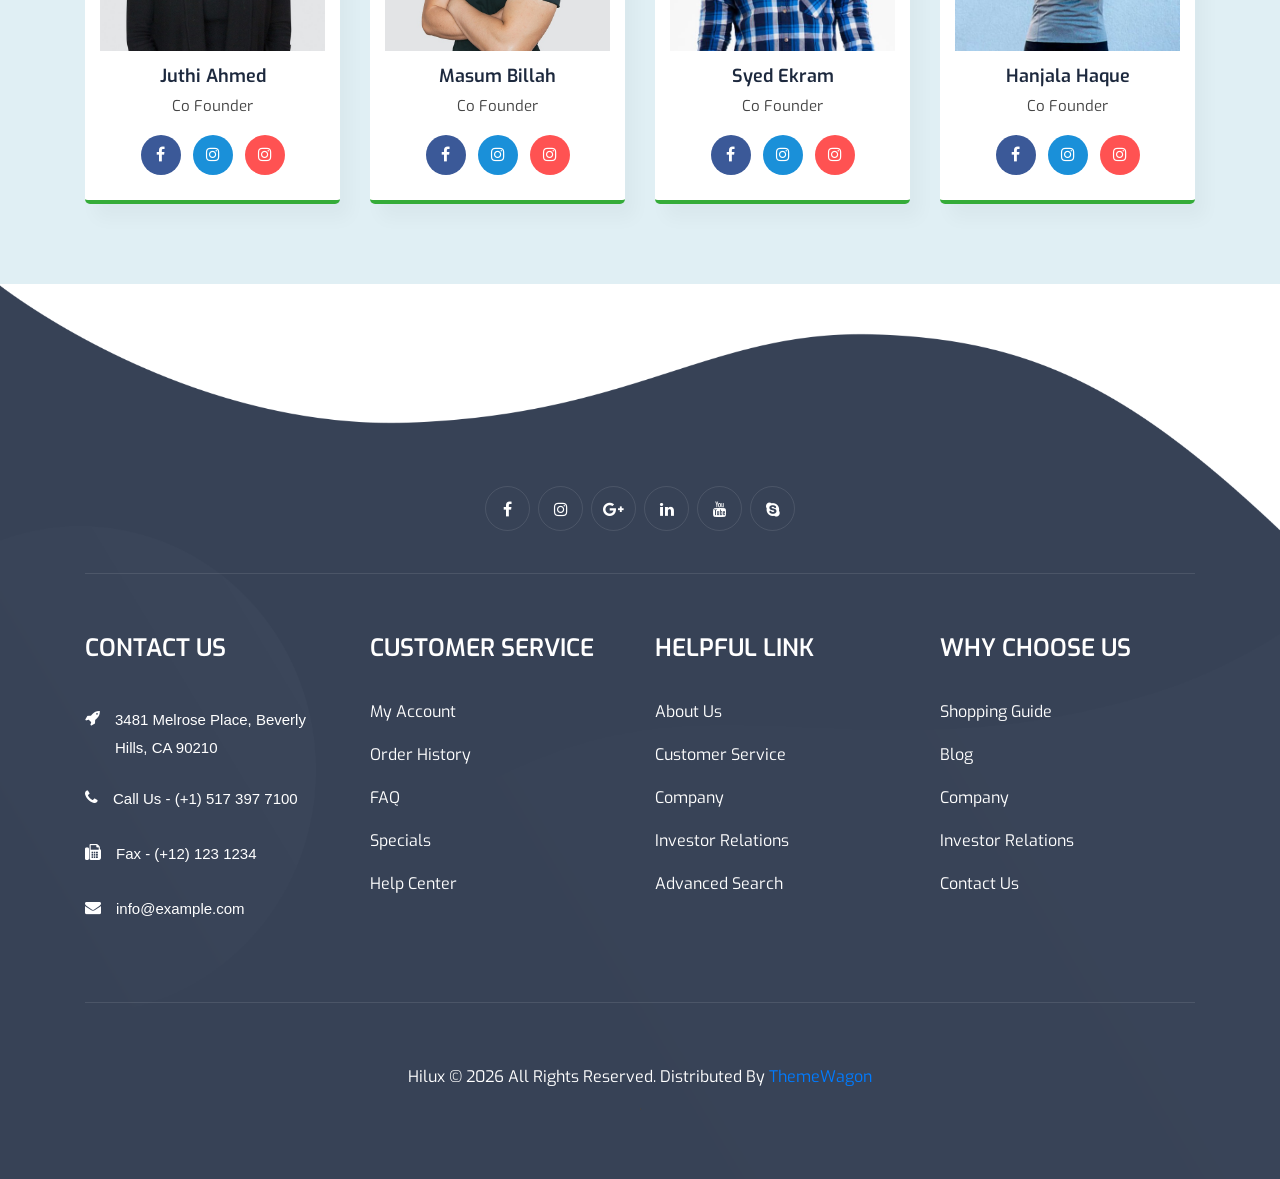
==== commit 0891d305: "Update about.html" ====
--- a/about.html
+++ b/about.html
@@ -153,7 +153,7 @@
             <div class="row align-items-center">
 				<div class="col-lg-6 col-sm-12 col-xs-12">
                 <div class="about-us-content">
-                    <h2>Masa Pembuatan</h2>
+				<h1 class="fw-bold display-5">Masa Pembuatan</h3>
                     <p>Pembangunan Yamato dimulai pada tahun 1937 di Galangan Kapal Kure dengan pengawasan ketat dan rahasia.
 						Jepang memasang pagar tinggi, tirai raksasa, dan penutup fisik di seluruh area galangan, 
 						Kerahasiaan ini sangat efektif sehingga intelijen musuh tidak pernah mengetahui 
@@ -209,7 +209,7 @@
     </div>
 </section>
 
-<hr><section id="about-1" class="about-us section-padding">
+<hr><section id="about-4" class="about-us section-padding">
     <div class="container">
         <div class="section-title text-center wow zoomIn">
             <div></div>
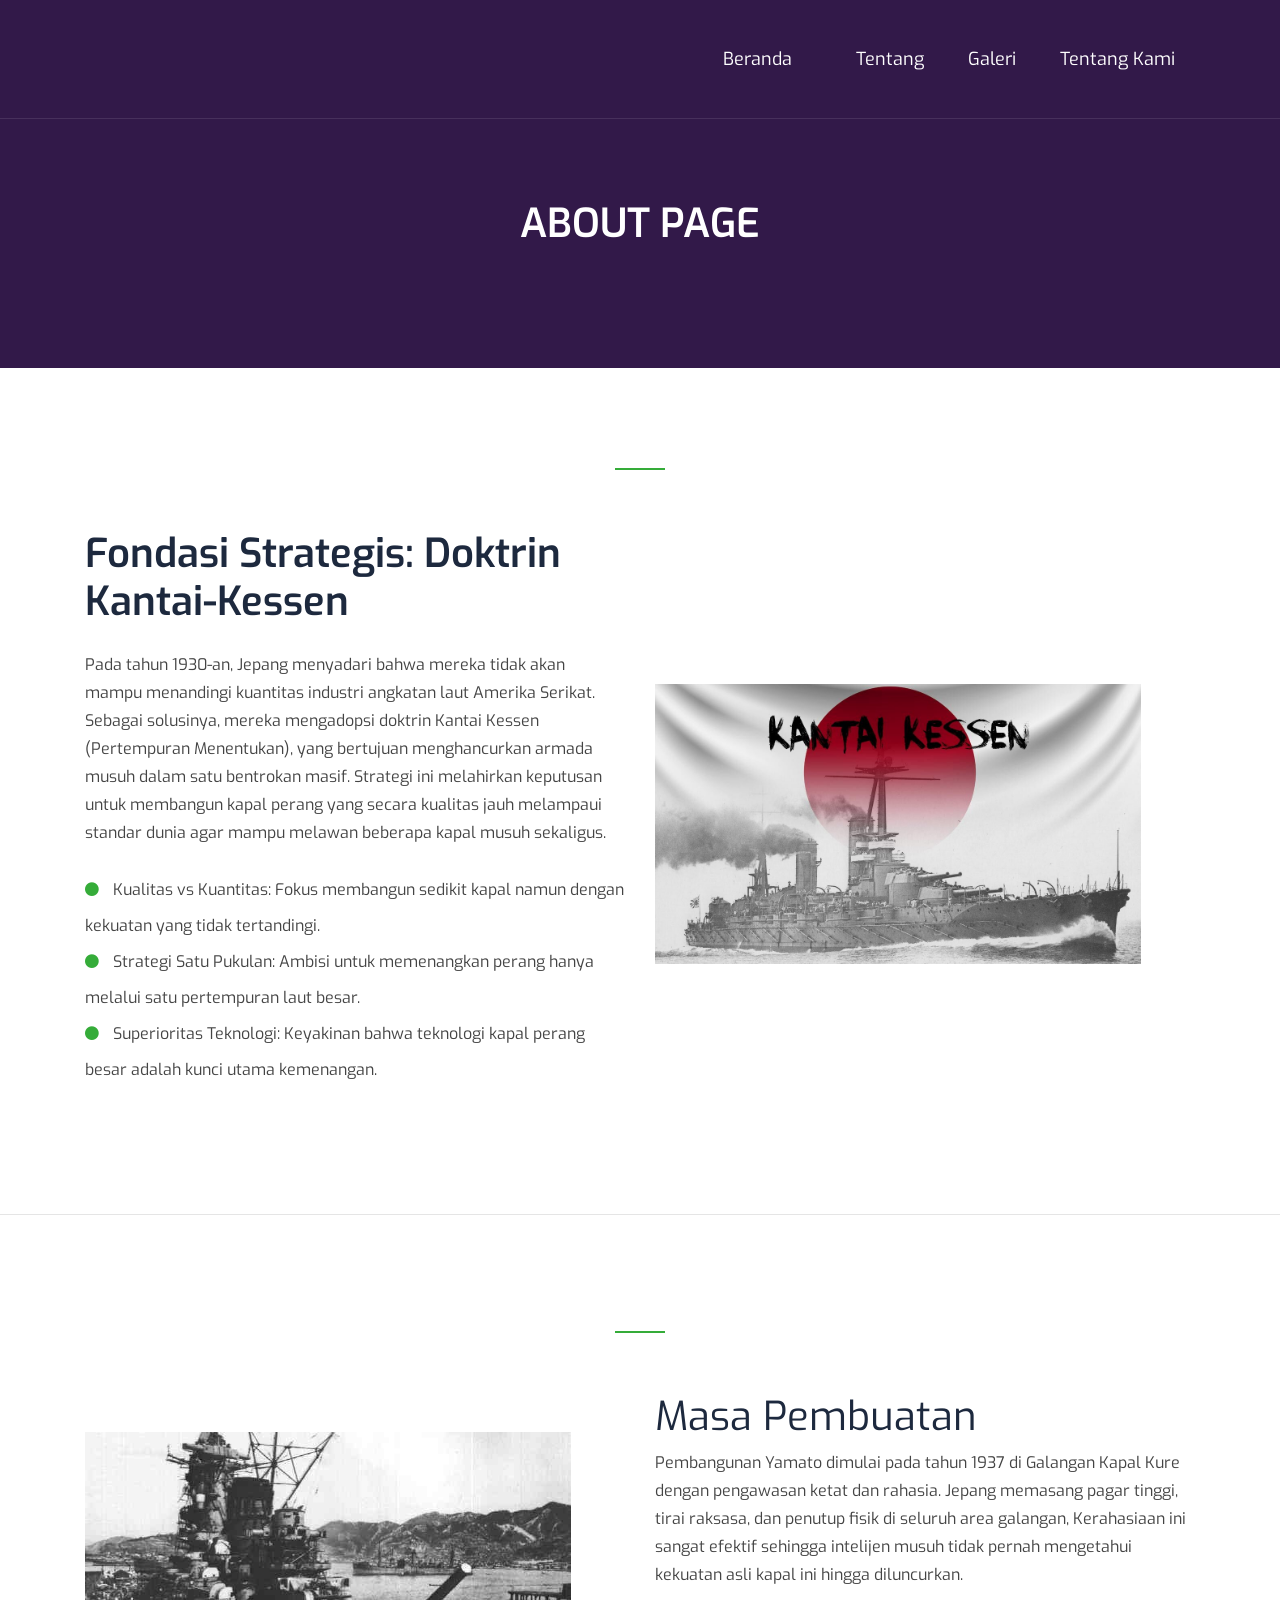
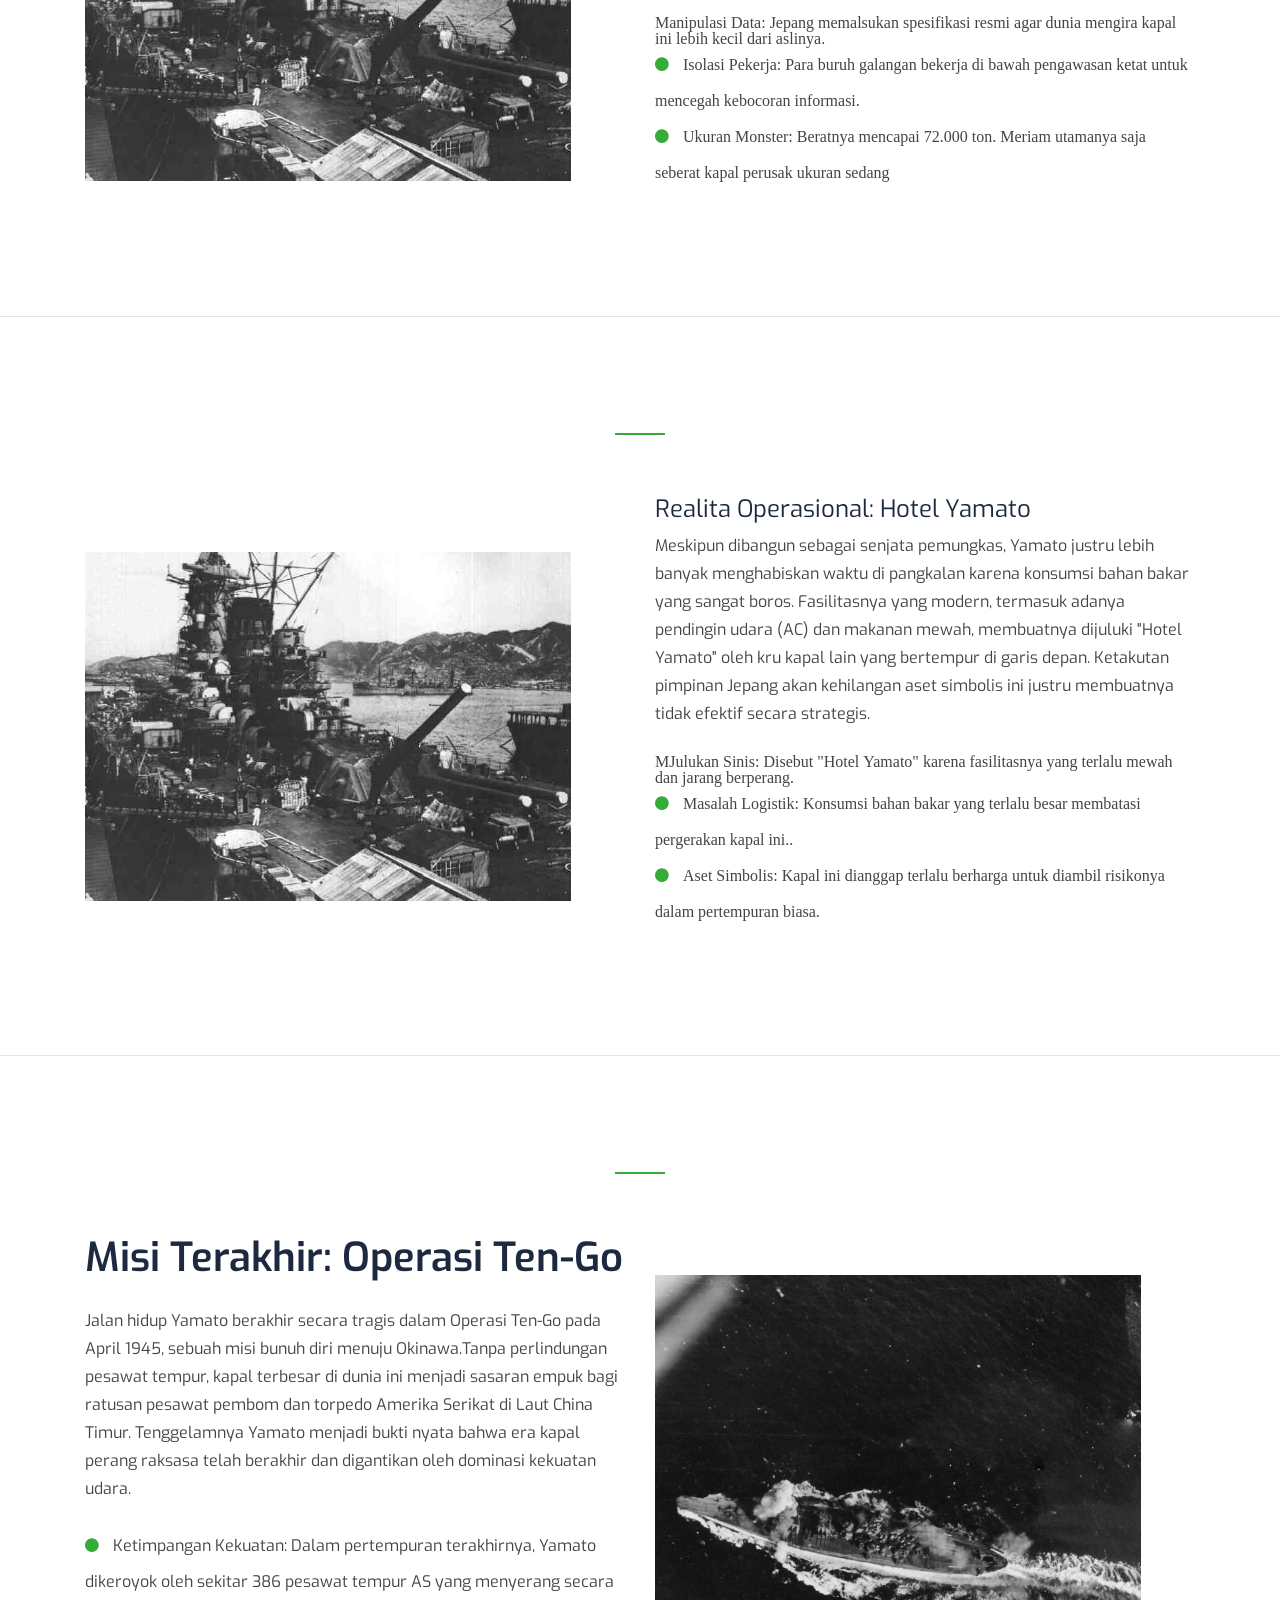
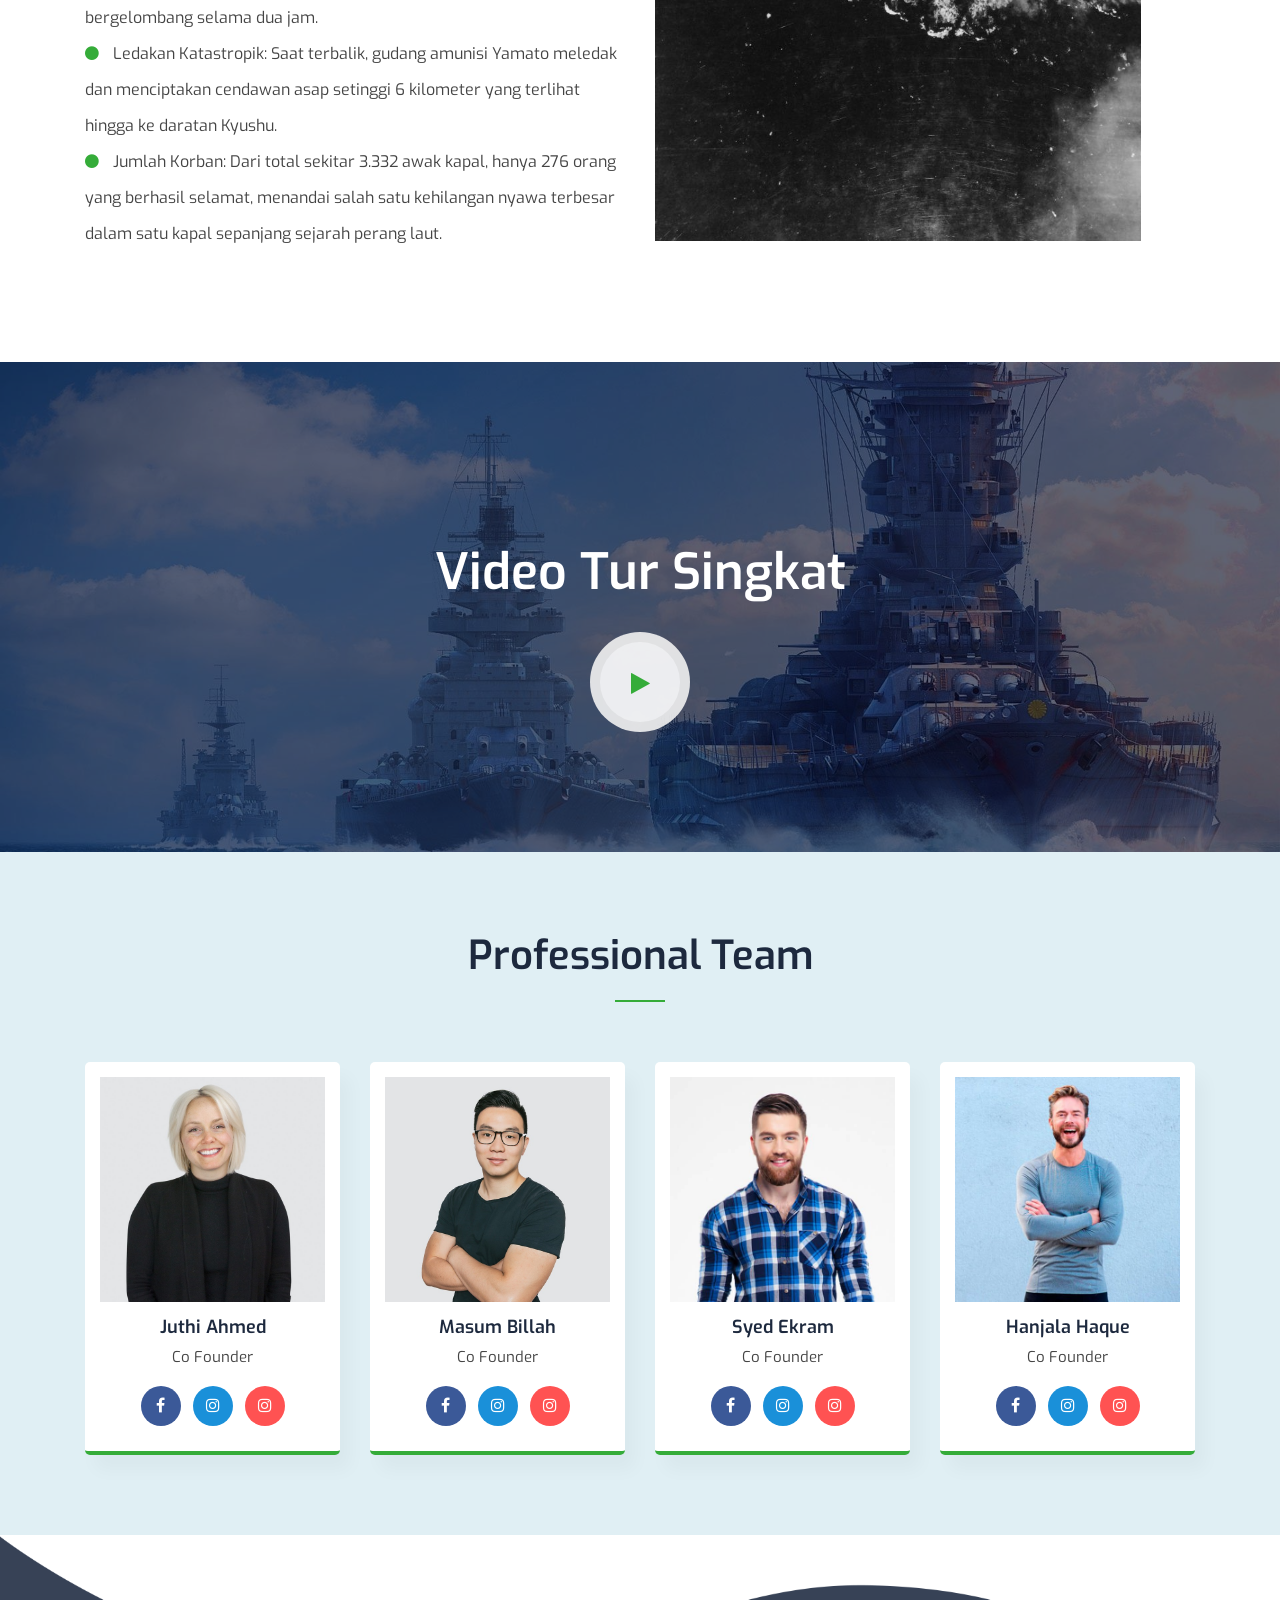
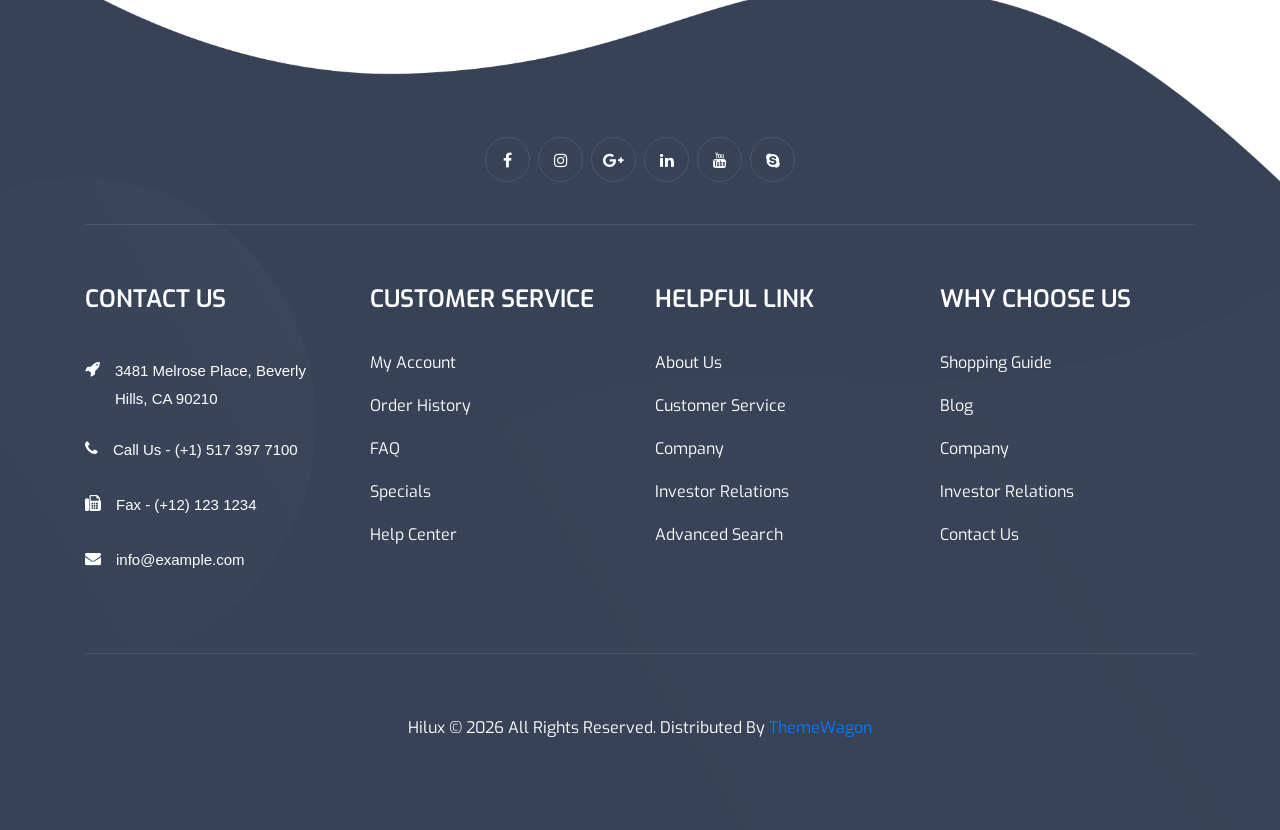
==== commit abd8bade: "Update about.html" ====
--- a/about.html
+++ b/about.html
@@ -150,10 +150,9 @@
 				   </div>
                 </div>
             </div>
-            <div class="row align-items-center">
-				<div class="col-lg-6 col-sm-12 col-xs-12">
+            <div class="col-lg-6 col-sm-12 col-xs-12">
                 <div class="about-us-content">
-				<h1 class="fw-bold display-5">Masa Pembuatan</h3>
+                   <h1 class="fw-bold display-5">Masa Pembuatan</h1>
                     <p>Pembangunan Yamato dimulai pada tahun 1937 di Galangan Kapal Kure dengan pengawasan ketat dan rahasia.
 						Jepang memasang pagar tinggi, tirai raksasa, dan penutup fisik di seluruh area galangan, 
 						Kerahasiaan ini sangat efektif sehingga intelijen musuh tidak pernah mengetahui 
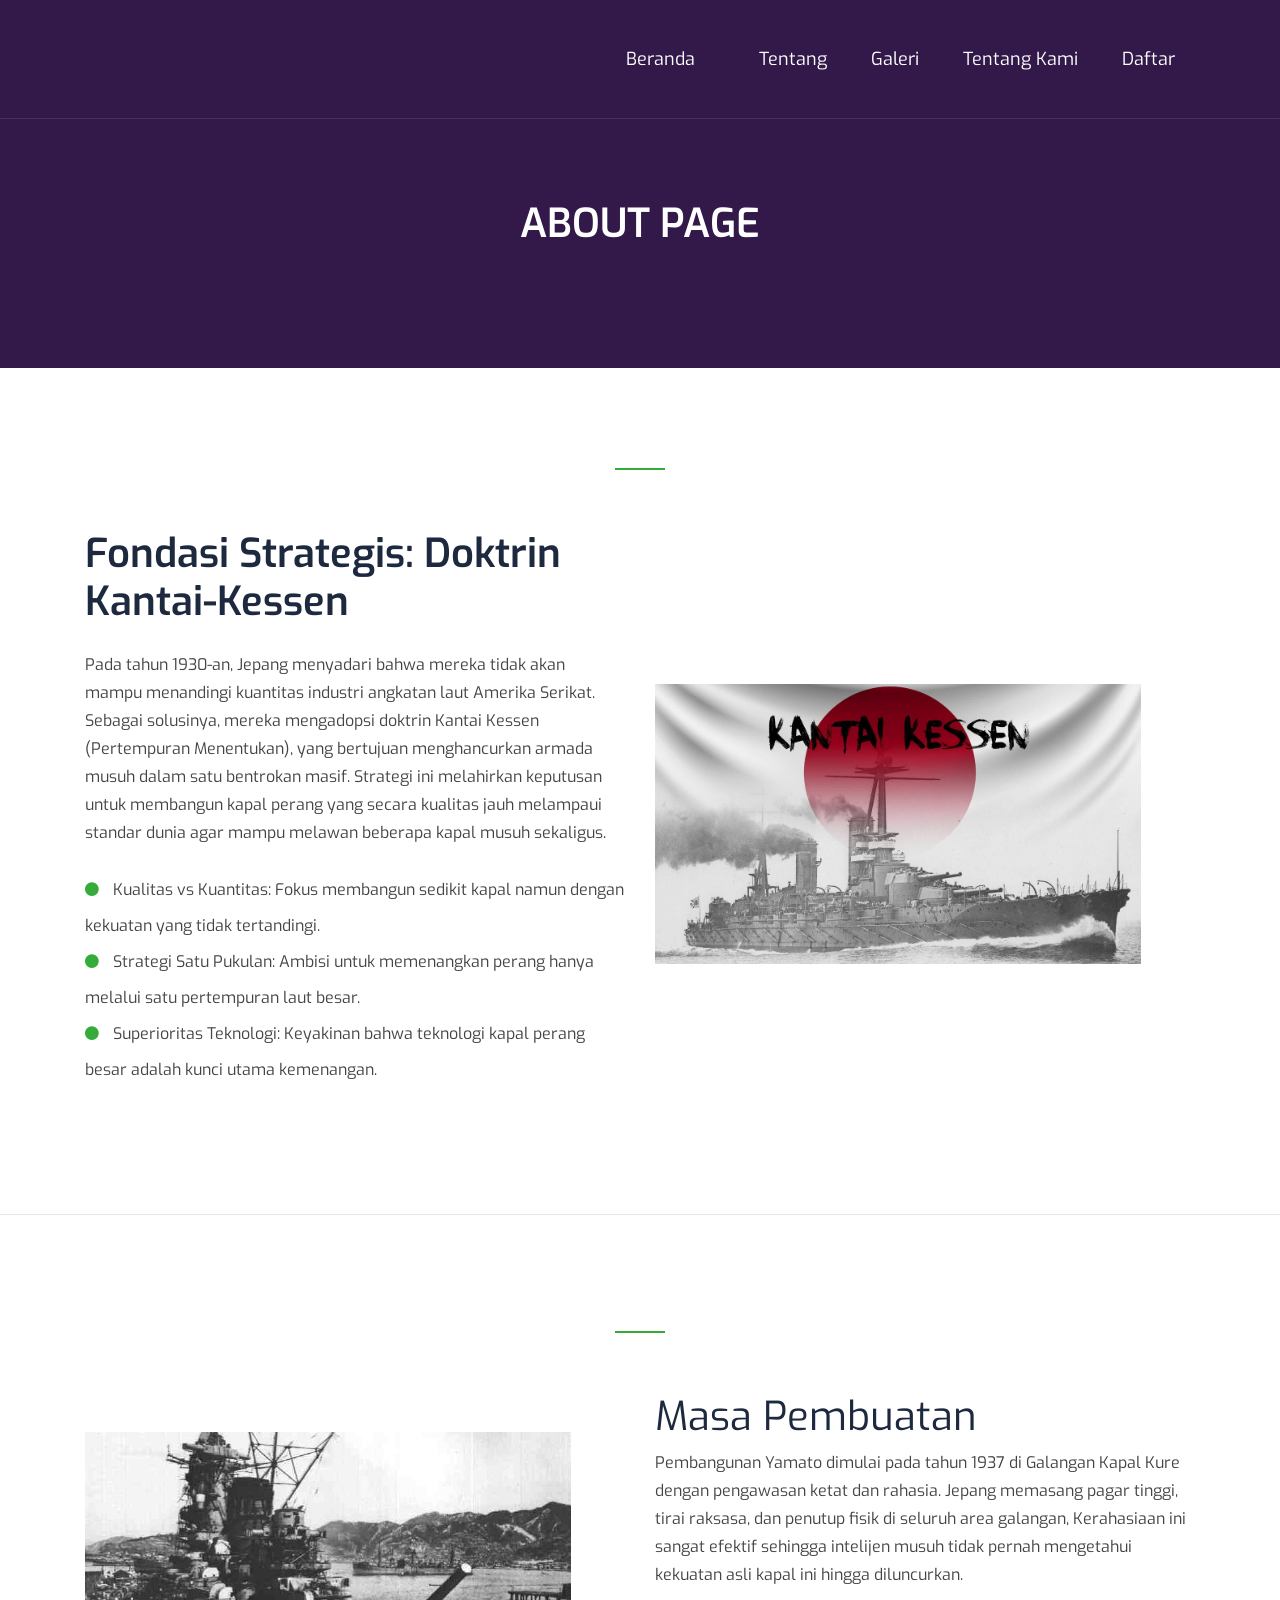
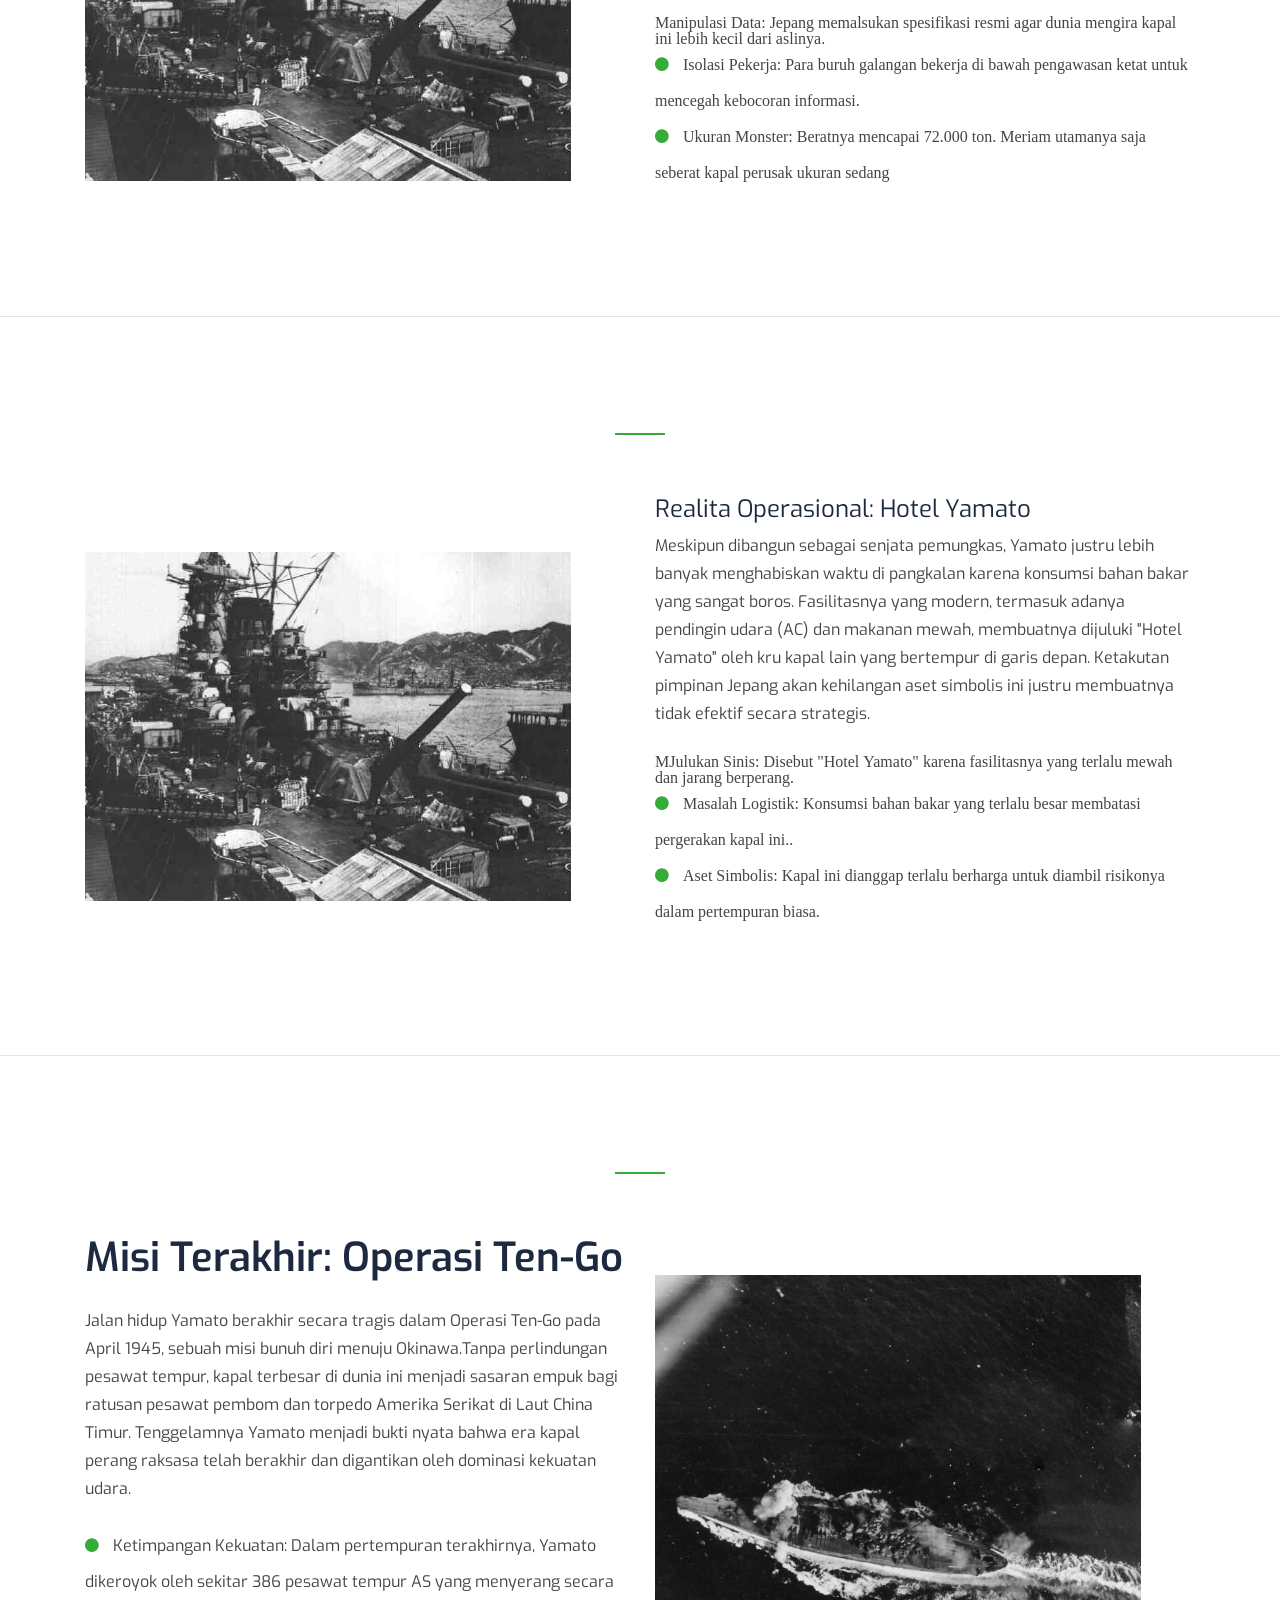
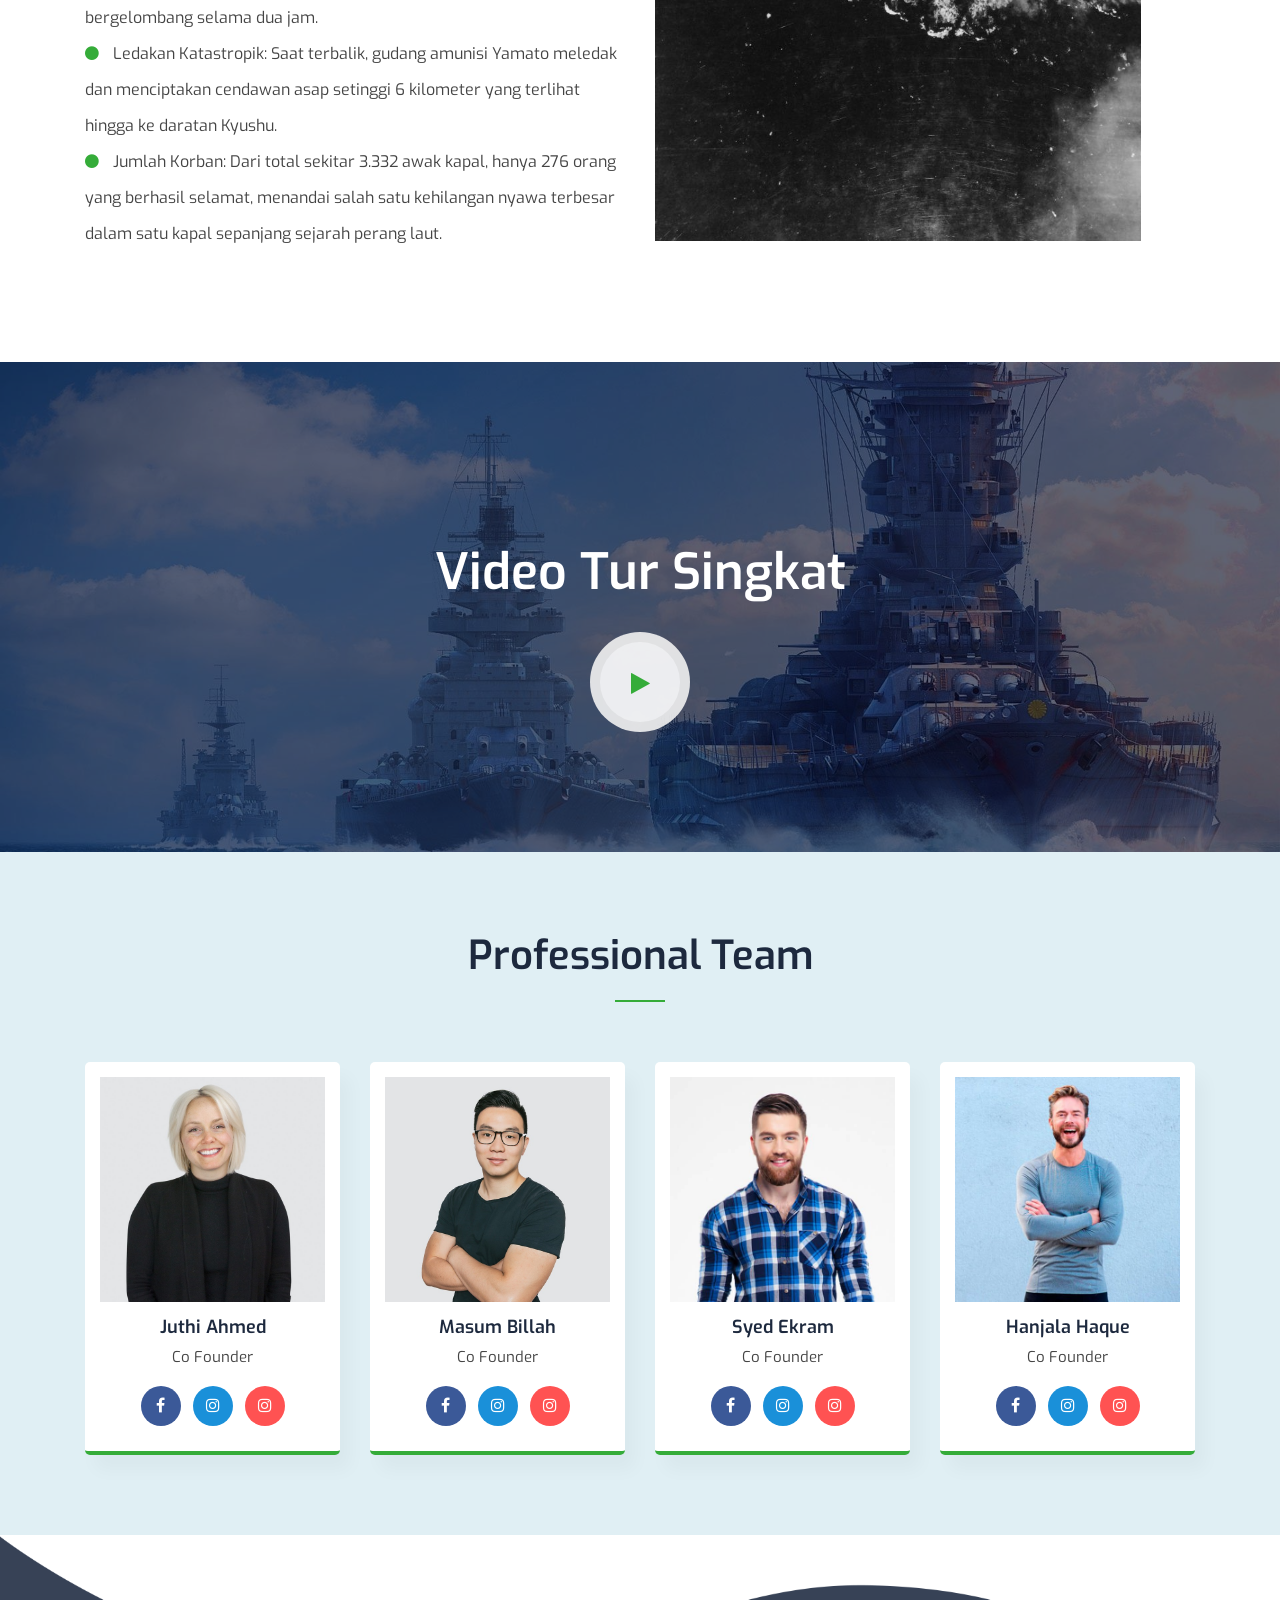
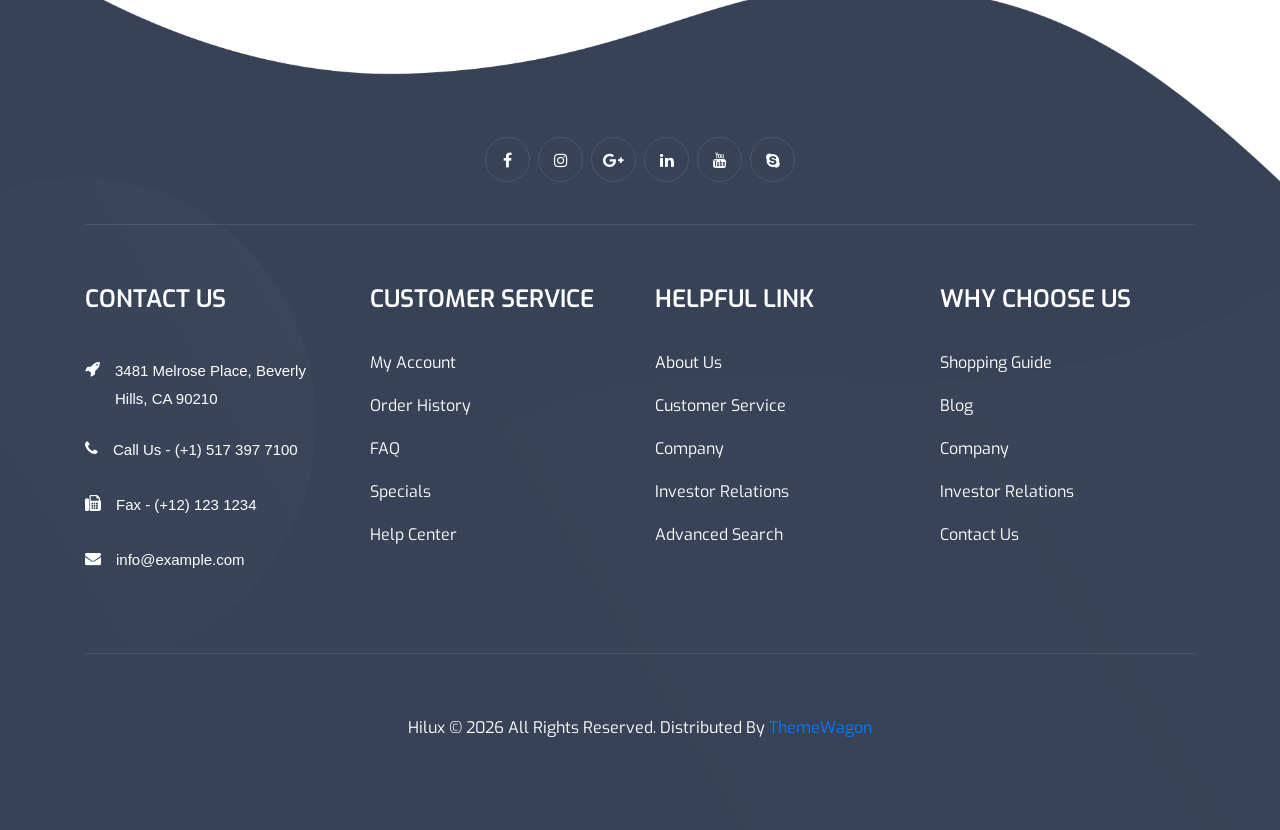
==== commit 6d420e63: "Update about.html" ====
--- a/about.html
+++ b/about.html
@@ -76,8 +76,8 @@
 							</li>
 							<li><a class="nav-link" href="about.html">tentang</a></li>
 							<li><a href="gallery.html">Galeri</a></li>
-							
 							<li><a class="nav-link" href="contact.html">Tentang kami</a></li>
+							<li><a class="nav-link" id="authButton" href="login.html">Daftar</a></li>
 						</ul>
 					</nav>
 				</div>
@@ -451,6 +451,34 @@
 	<script src="assets/js/wow.min.js"></script>
 	<!-- scripts js -->
 	<script src="assets/js/scripts.js"></script>
+	<script>
+    window.onload = function() {
+        const authButton = document.getElementById('authButton');
+        const isLoggedIn = localStorage.getItem('isLoggedIn');
+
+        // Jika user SUDAH login
+        if (isLoggedIn === 'true') {
+            // 1. Ubah teks tombol menjadi LOGOUT
+            authButton.innerHTML = "LOGOUT";
+            // 2. Kosongkan href agar tidak langsung lompat ke login.html sebelum proses logout selesai
+            authButton.setAttribute('href', '#'); 
+
+            // 3. Berikan fungsi klik untuk Logout
+            authButton.addEventListener('click', function(e) {
+                e.preventDefault(); // Tahan aksi default
+
+                // Ubah status login menjadi false
+                localStorage.setItem('isLoggedIn', 'false');
+                
+                // Hapus data user aktif (opsional, agar sistem tahu tidak ada yang login)
+                localStorage.removeItem('currentUser'); 
+
+                // Alihkan kembali ke halaman login.html secara aman di GitHub Pages
+                window.location.href = "./login.html";
+            });
+        }
+    };
+</script>
 </body>
 
 </html>
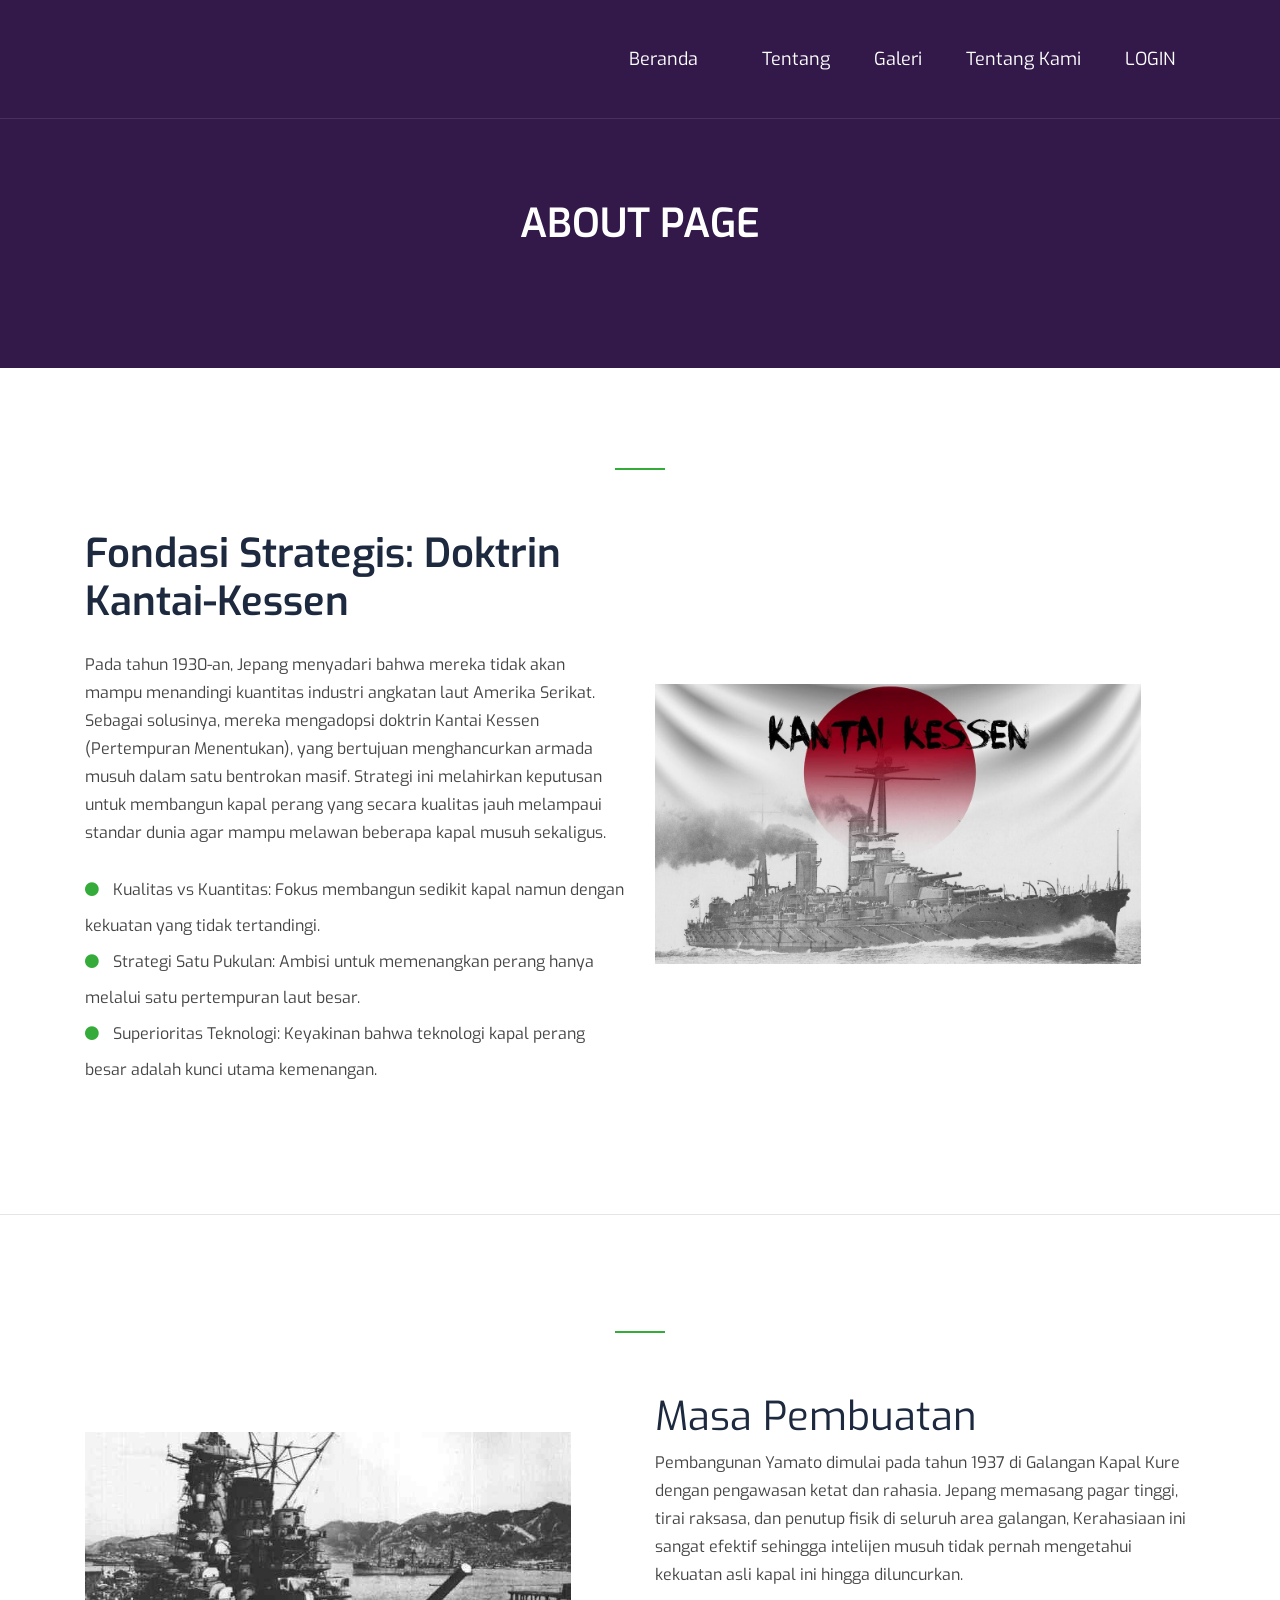
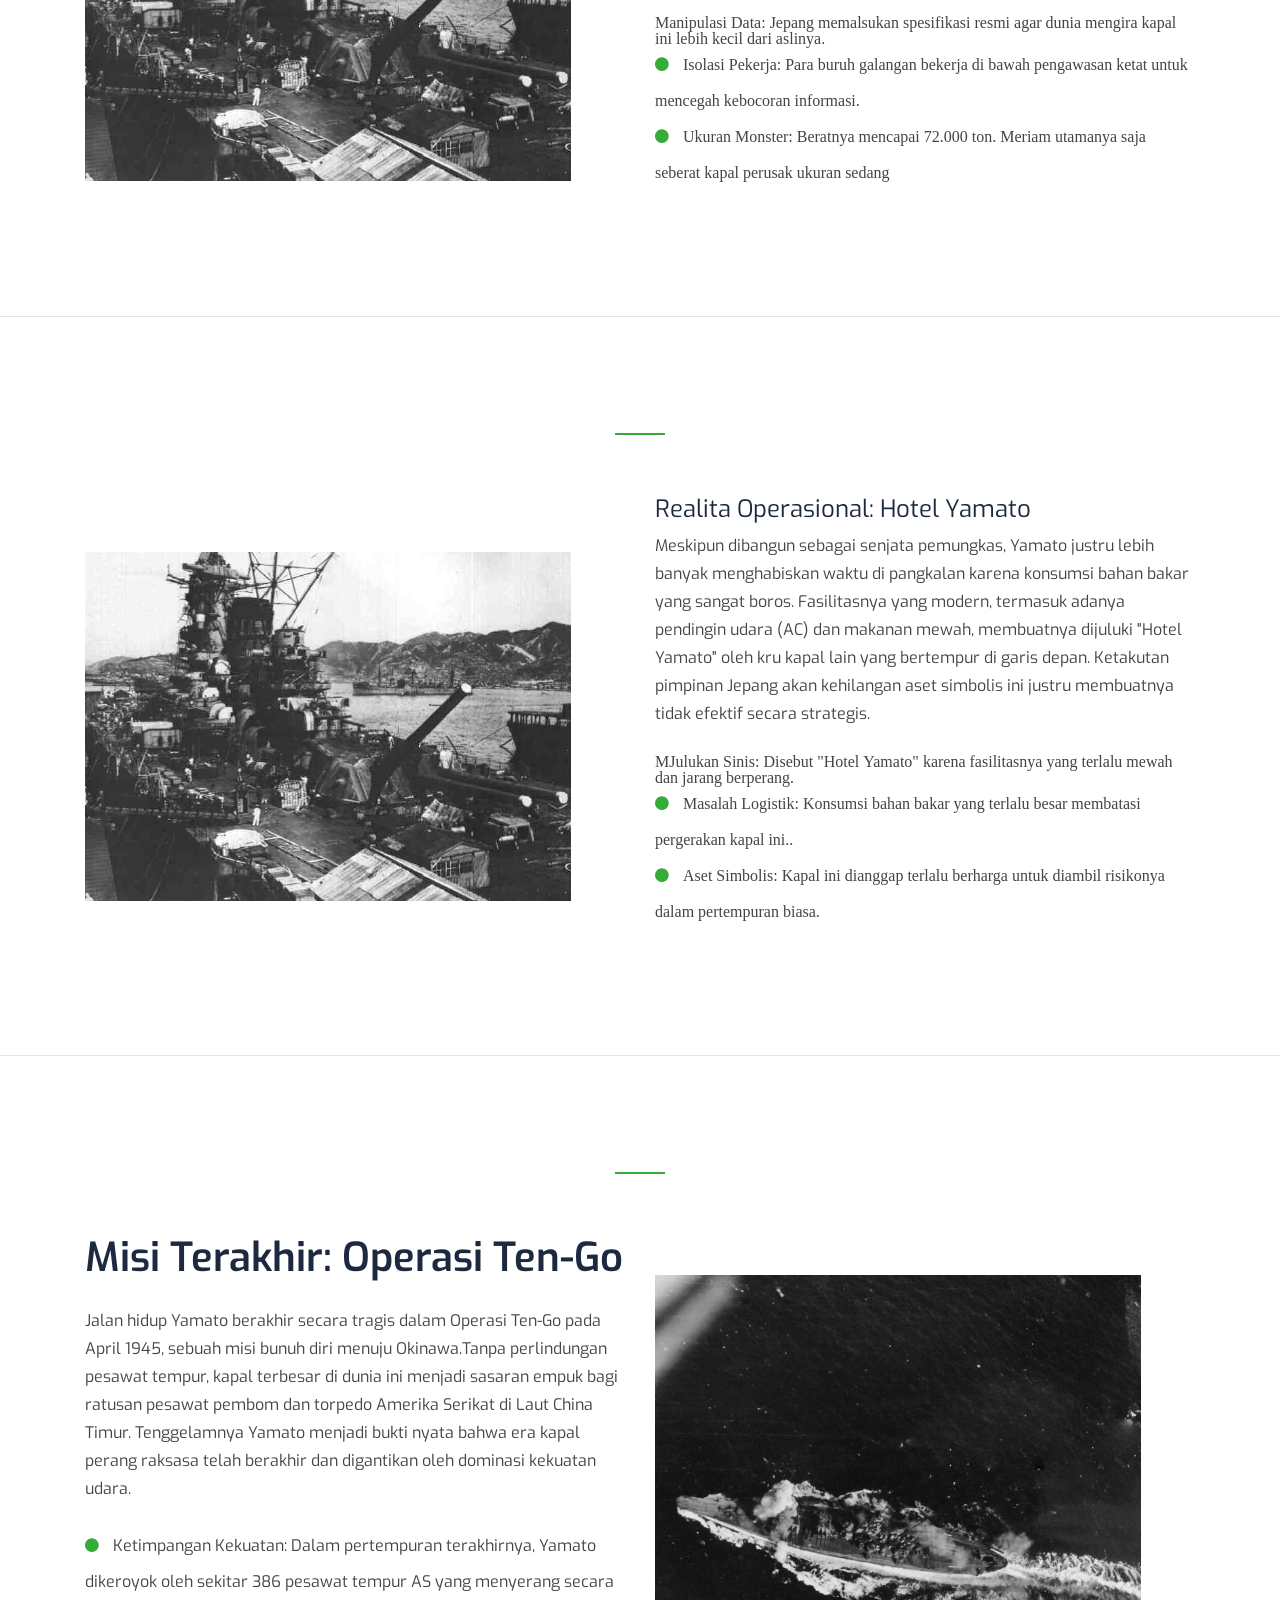
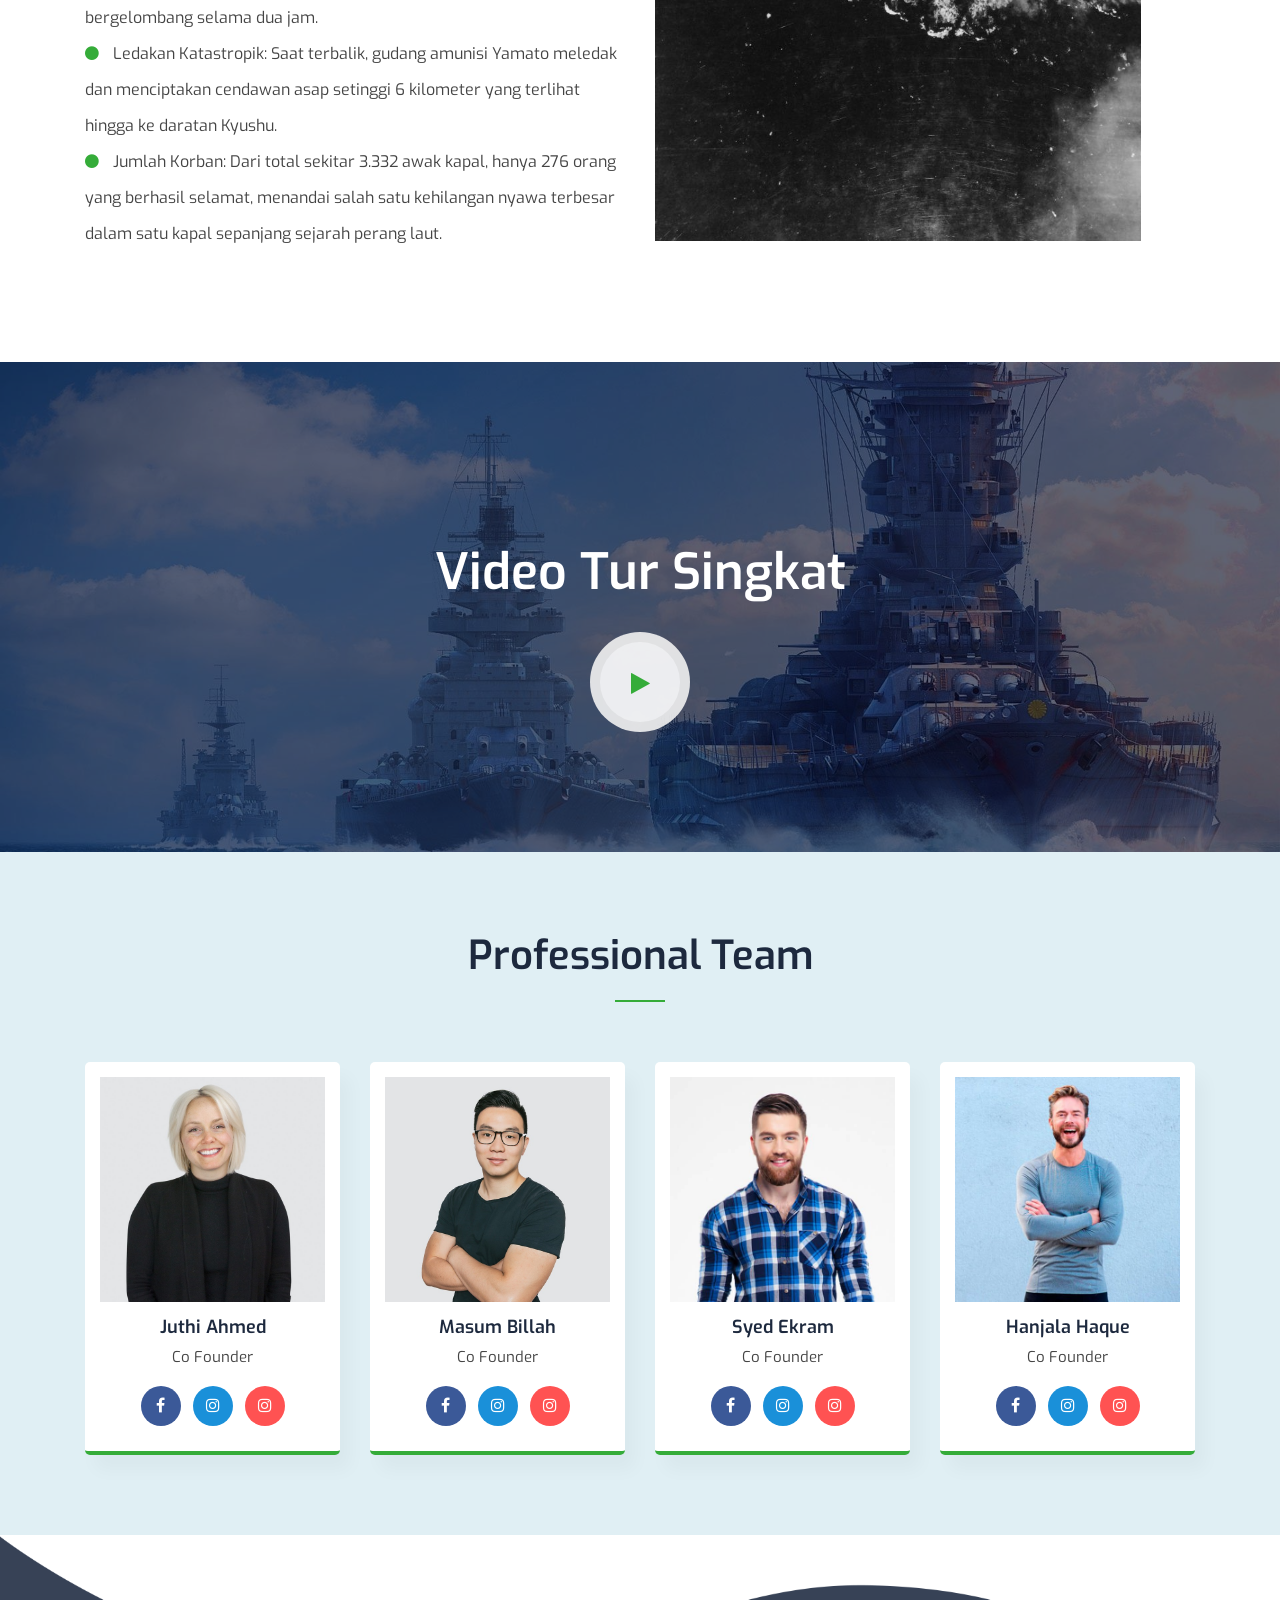
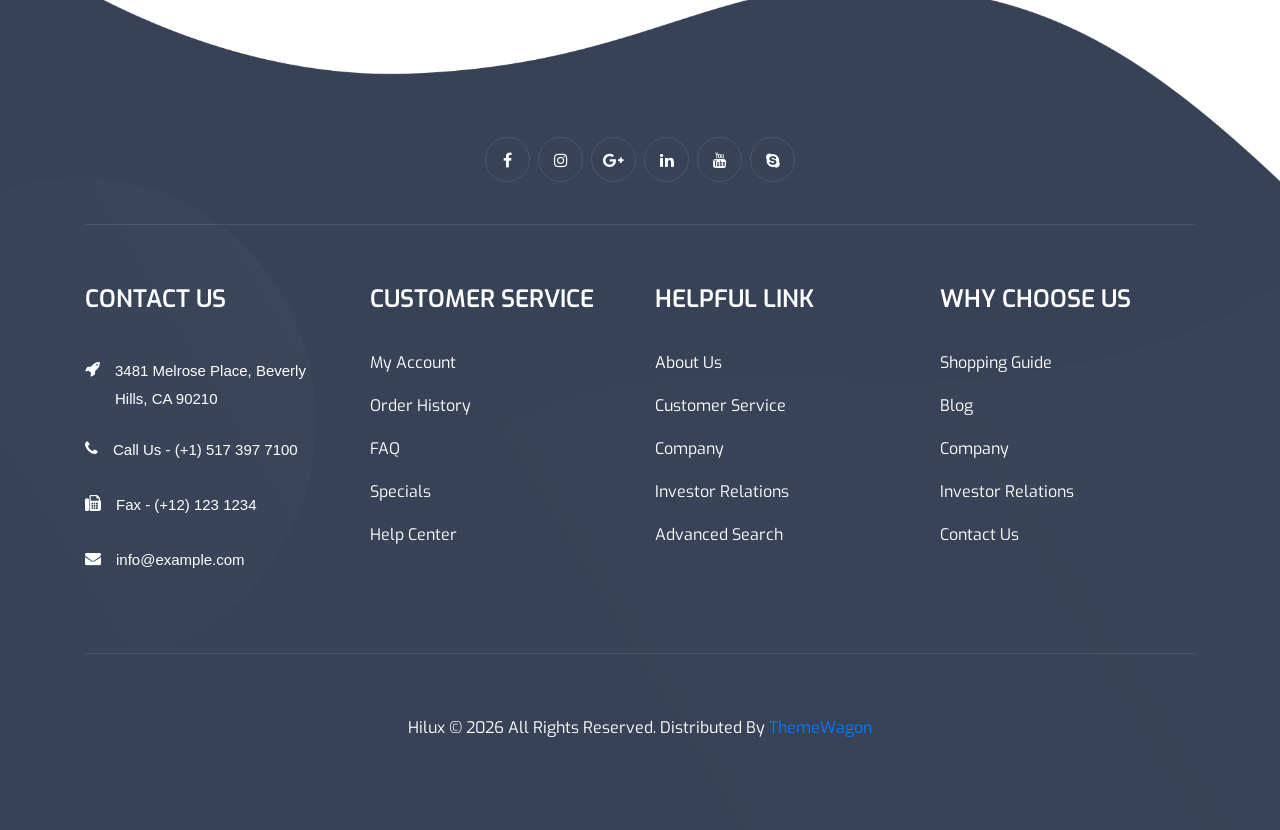
==== commit 469f8f99: "Update about.html" ====
--- a/about.html
+++ b/about.html
@@ -77,7 +77,7 @@
 							<li><a class="nav-link" href="about.html">tentang</a></li>
 							<li><a href="gallery.html">Galeri</a></li>
 							<li><a class="nav-link" href="contact.html">Tentang kami</a></li>
-							<li><a class="nav-link" id="authButton" href="login.html">Daftar</a></li>
+						    <li id="authItem"><a class="nav-link" id="authButton" href="login.html">LOGIN</a></li>
 						</ul>
 					</nav>
 				</div>
@@ -454,28 +454,27 @@
 	<script>
     window.onload = function() {
         const authButton = document.getElementById('authButton');
-        const isLoggedIn = localStorage.getItem('isLoggedIn');
-
-        // Jika user SUDAH login
-        if (isLoggedIn === 'true') {
-            // 1. Ubah teks tombol menjadi LOGOUT
+        // LKPD menggunakan pengecekan data user di localStorage
+        const user = localStorage.getItem('user'); 
+
+        if (user && authButton) {
+            // Jika data user ditemukan (sudah login)
             authButton.innerHTML = "LOGOUT";
-            // 2. Kosongkan href agar tidak langsung lompat ke login.html sebelum proses logout selesai
+            authButton.classList.add('logout-style'); // Opsional: tambahkan class untuk warna berbeda
             authButton.setAttribute('href', '#'); 
 
-            // 3. Berikan fungsi klik untuk Logout
-            authButton.addEventListener('click', function(e) {
-                e.preventDefault(); // Tahan aksi default
-
-                // Ubah status login menjadi false
-                localStorage.setItem('isLoggedIn', 'false');
-                
-                // Hapus data user aktif (opsional, agar sistem tahu tidak ada yang login)
-                localStorage.removeItem('currentUser'); 
-
-                // Alihkan kembali ke halaman login.html secara aman di GitHub Pages
-                window.location.href = "./login.html";
-            });
+            authButton.onclick = function(e) {
+                e.preventDefault();
+                if (confirm("Apakah Anda yakin ingin logout?")) {
+                    localStorage.removeItem('user'); // Hapus data user
+                    localStorage.setItem('isLoggedIn', 'false');
+                    window.location.reload(); // Segarkan halaman untuk kembali ke status Login
+                }
+            };
+        } else if (authButton) {
+            // Jika belum login
+            authButton.innerHTML = "LOGIN";
+            authButton.setAttribute('href', 'login/index.html');
         }
     };
 </script>
